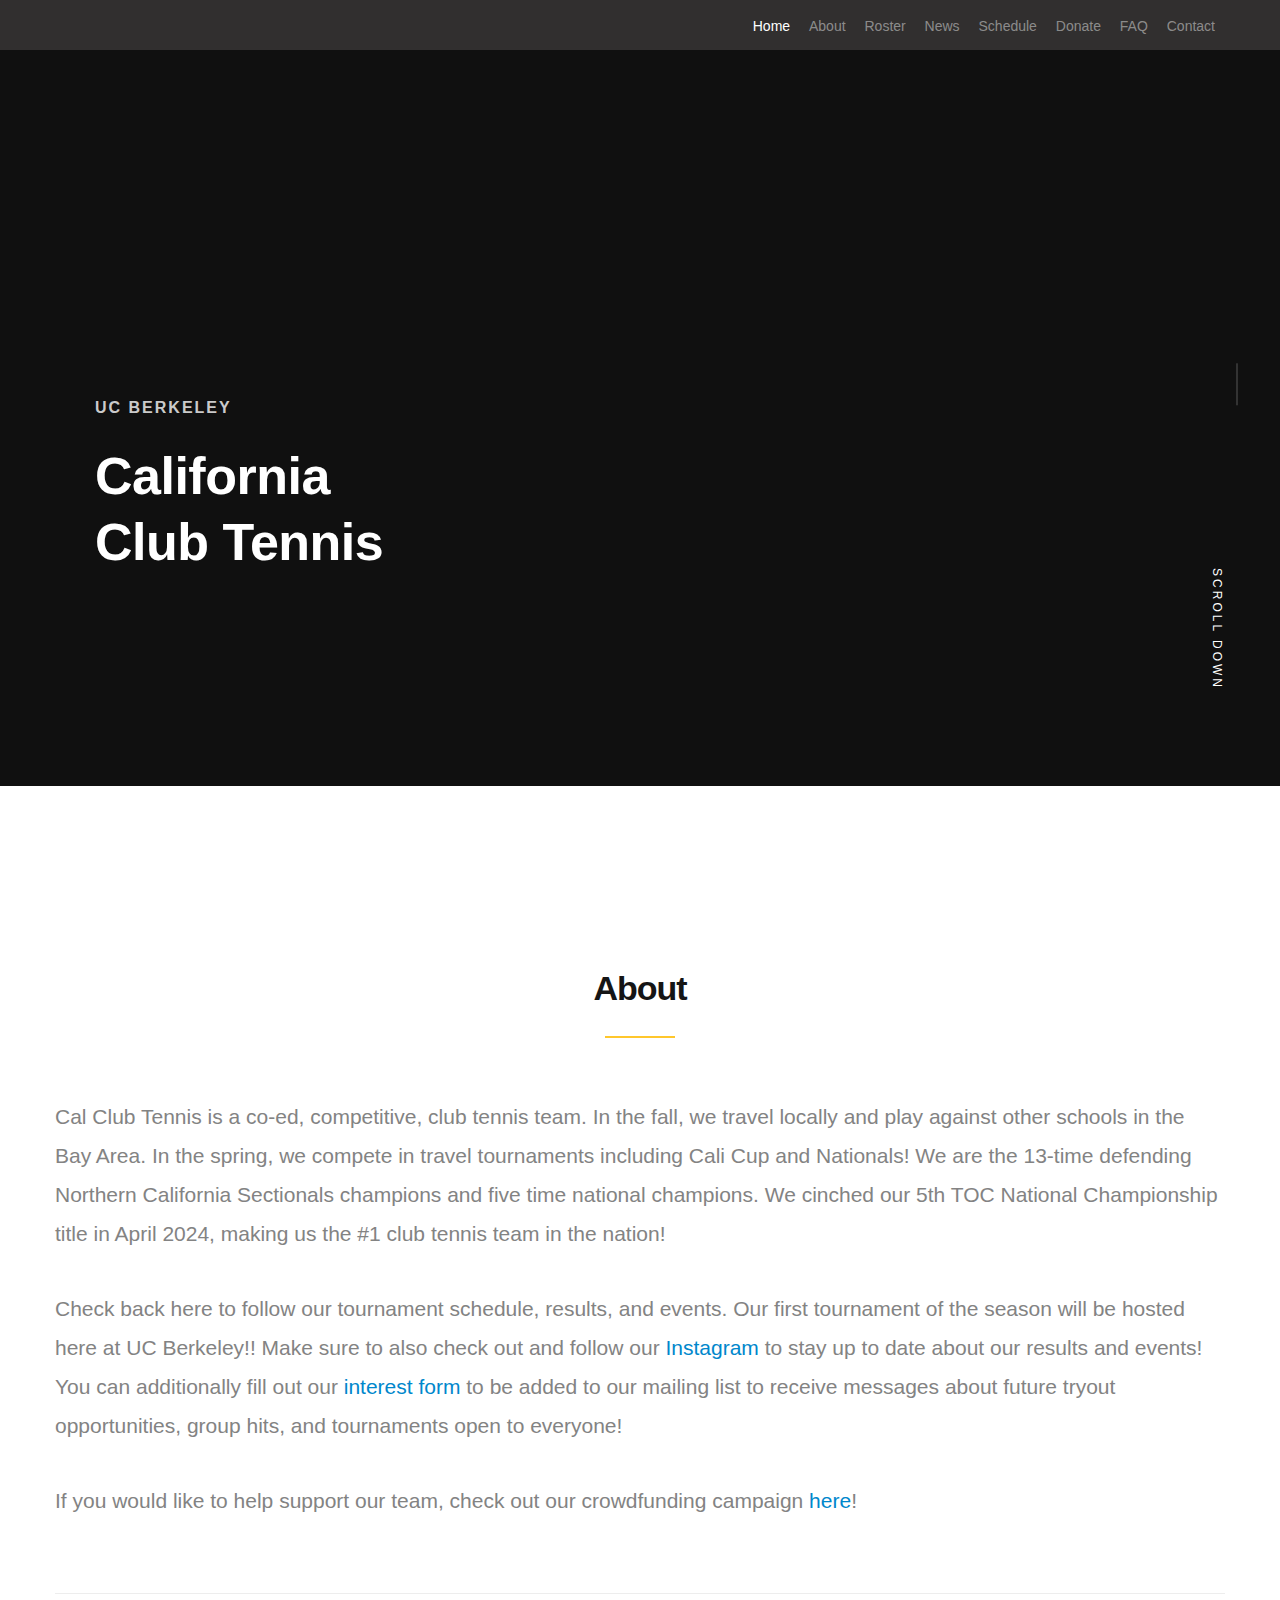
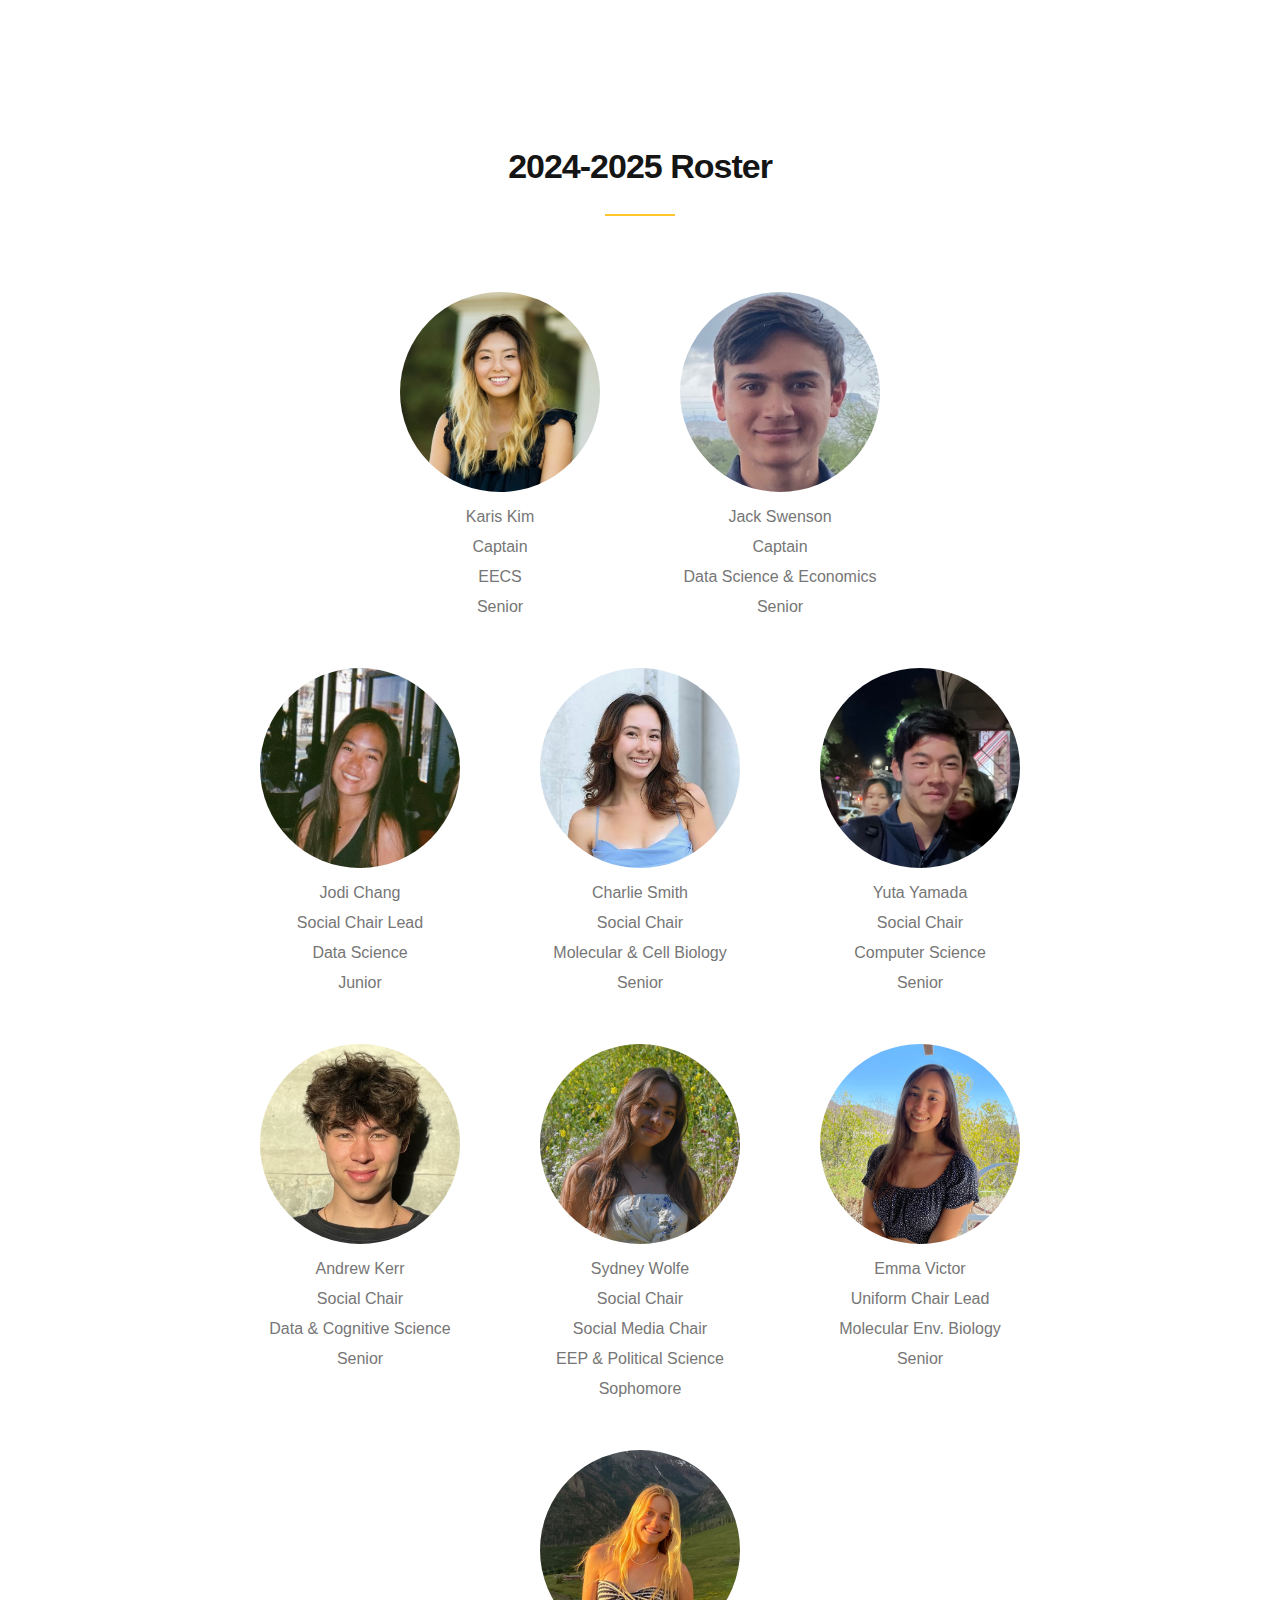
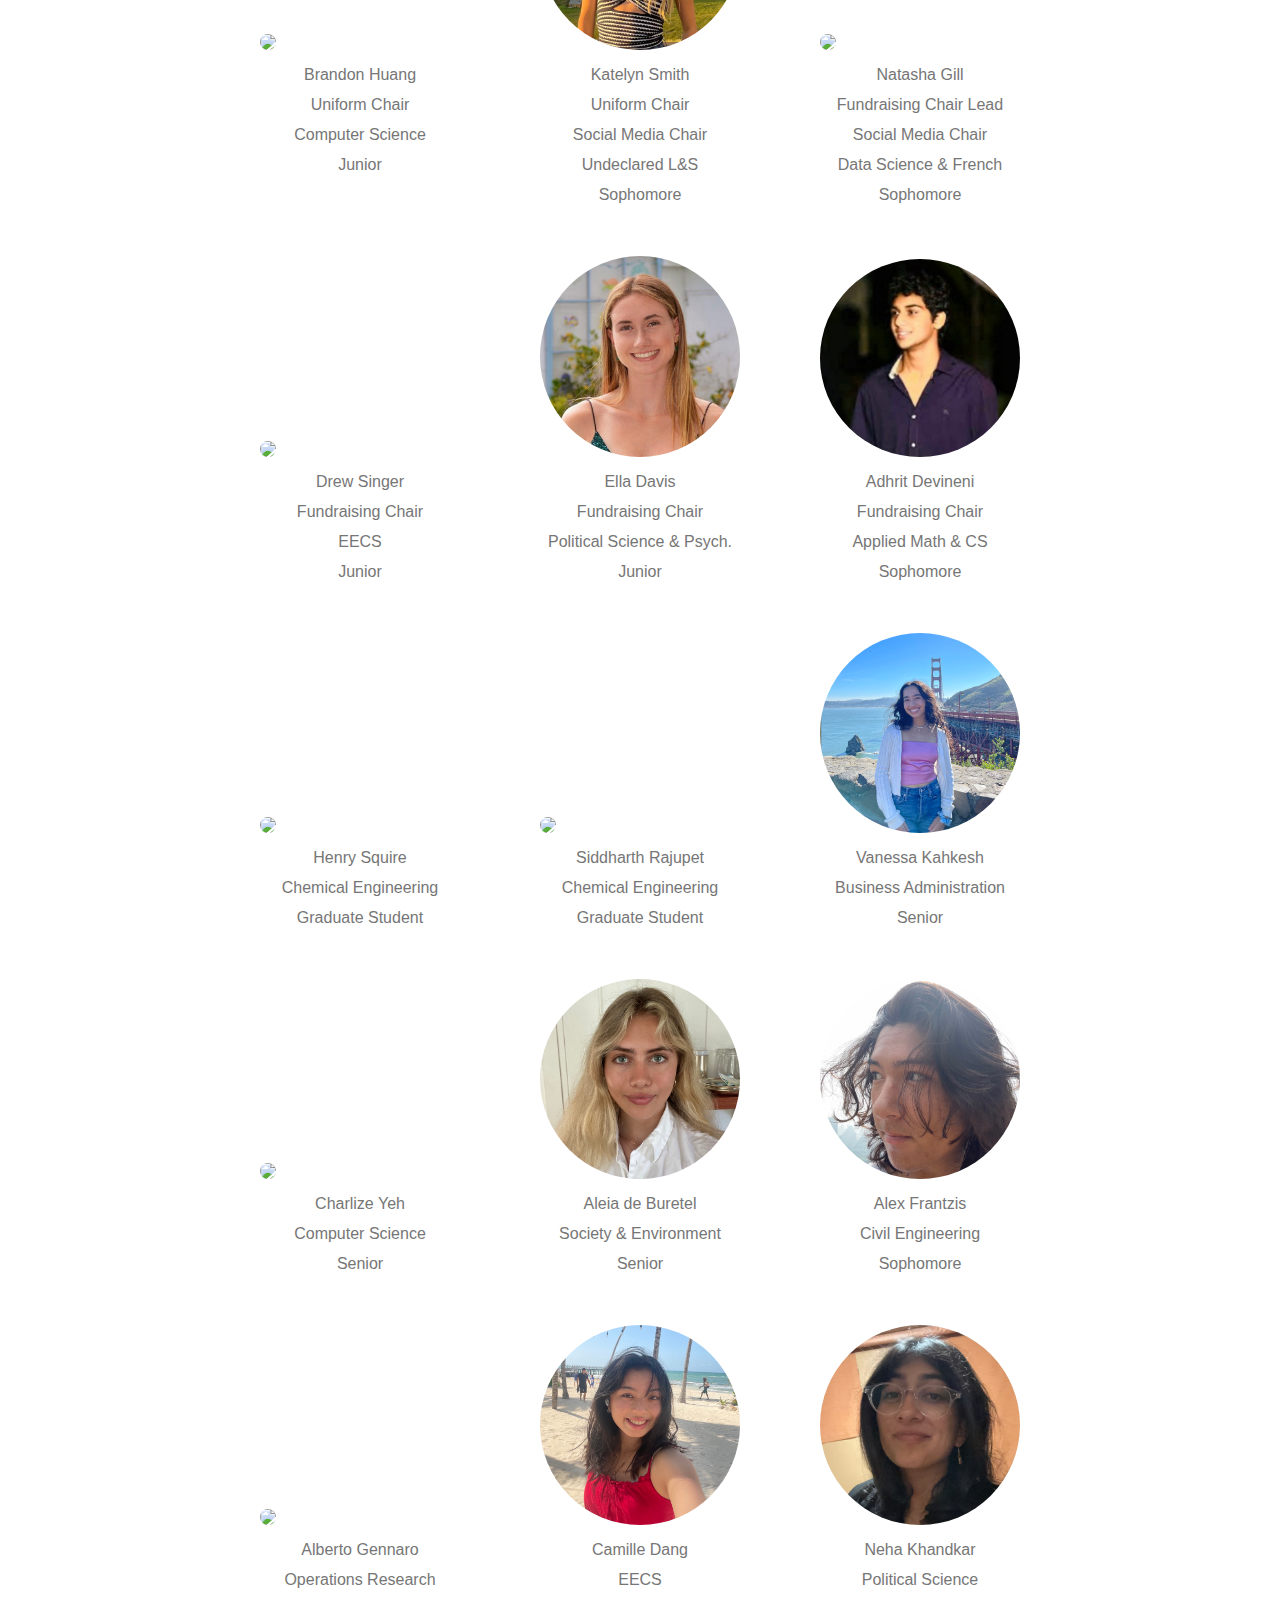
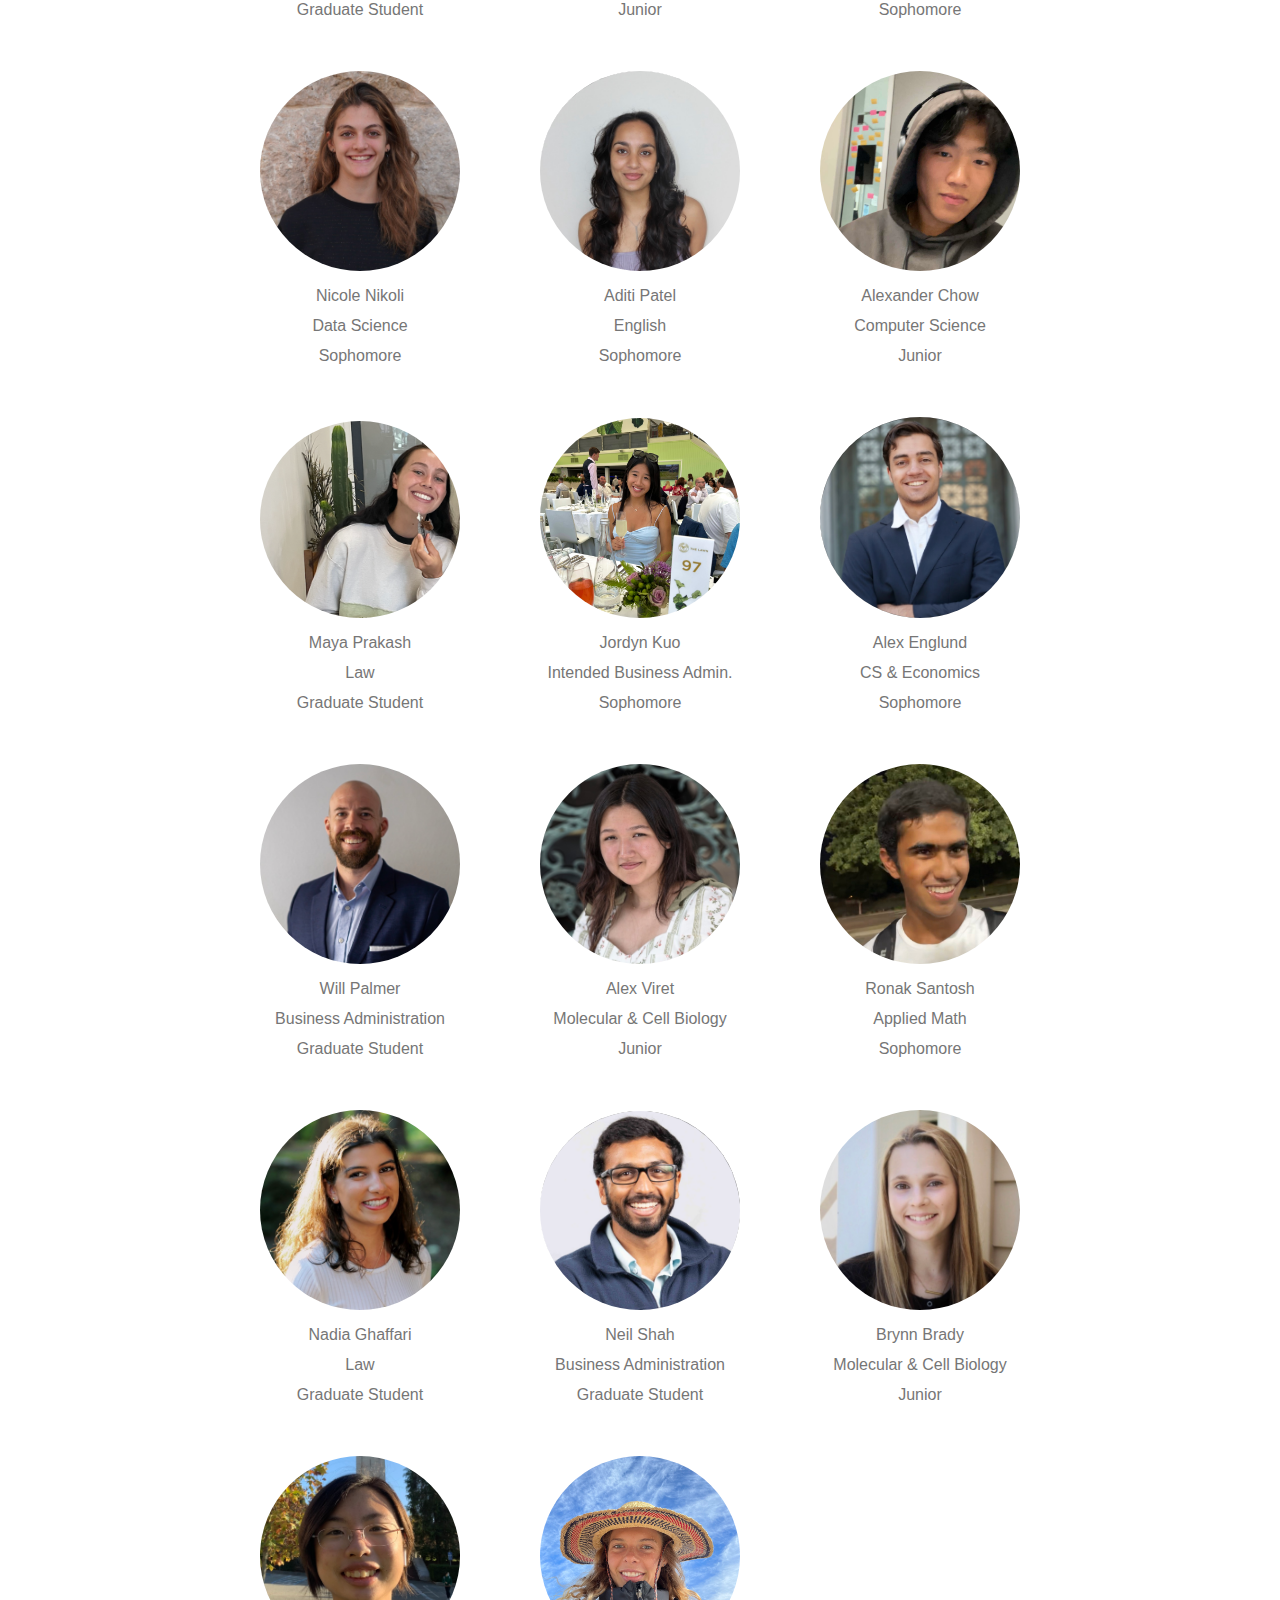
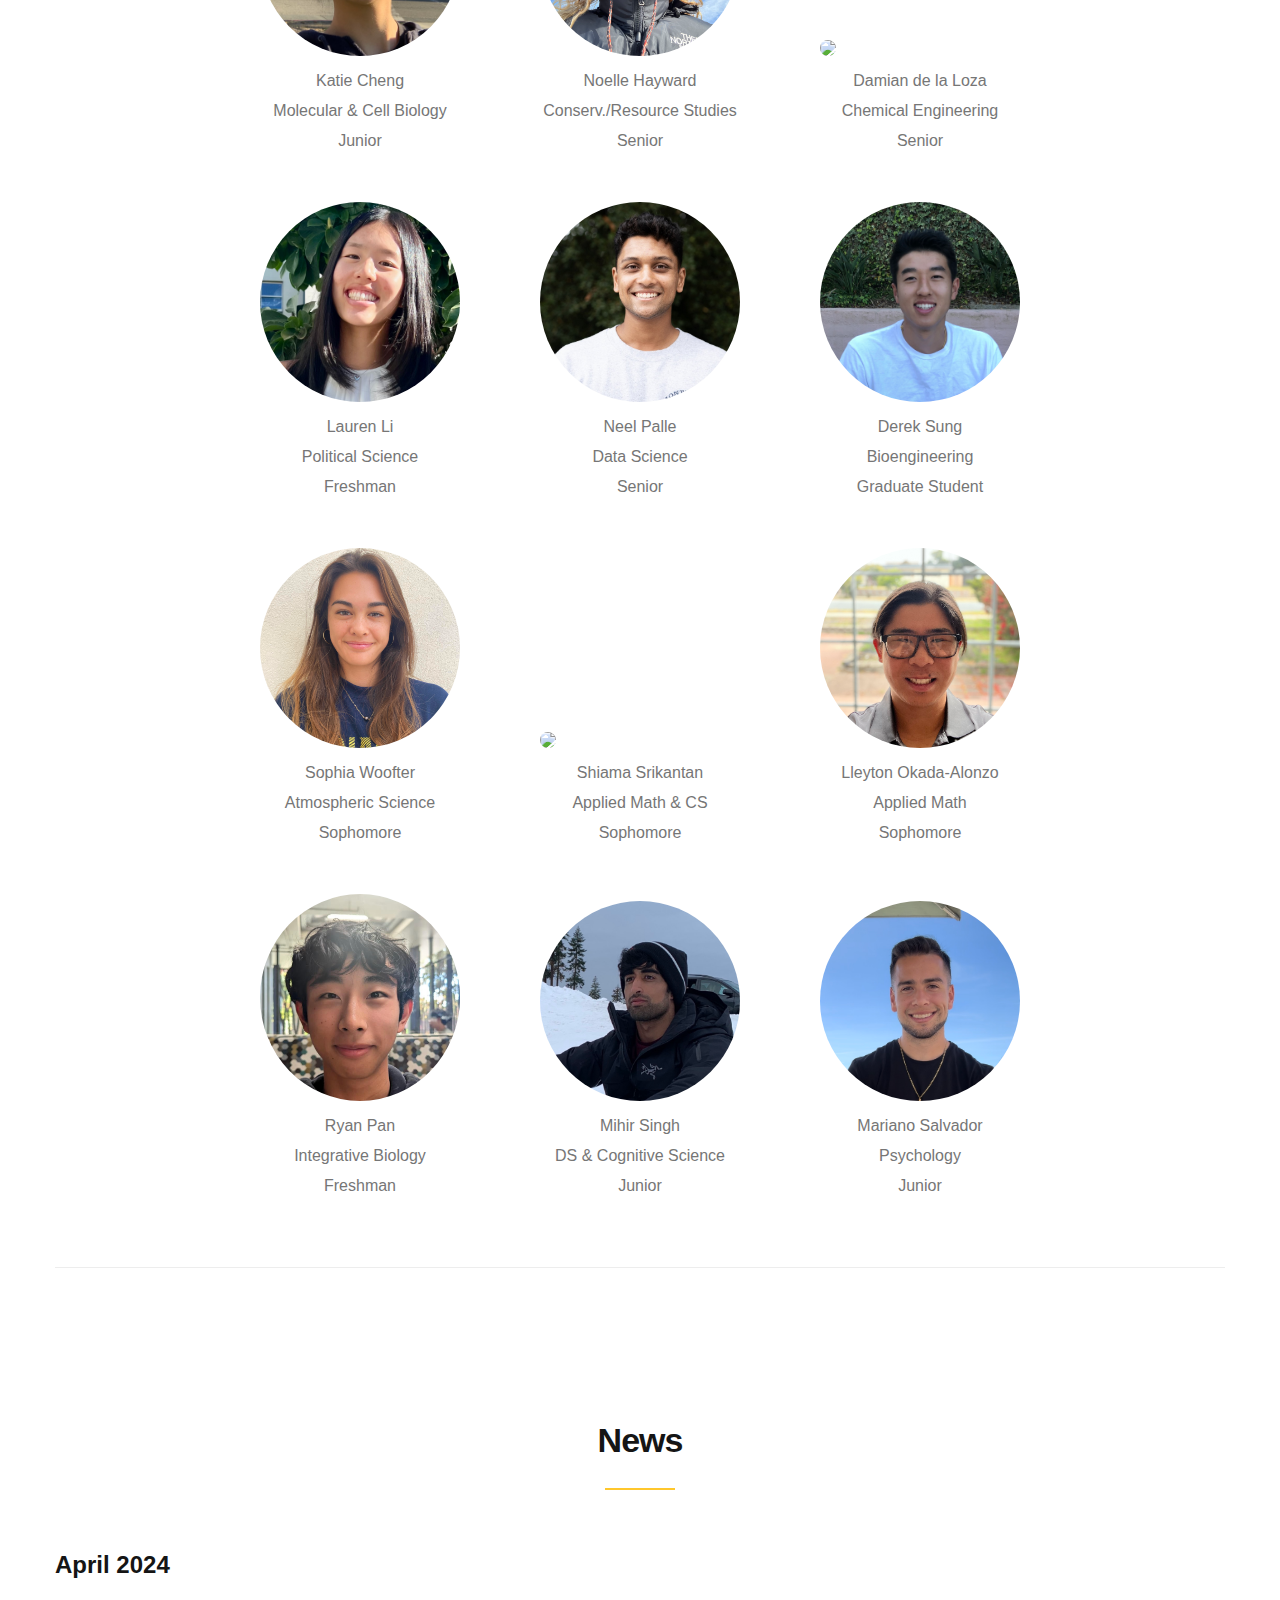
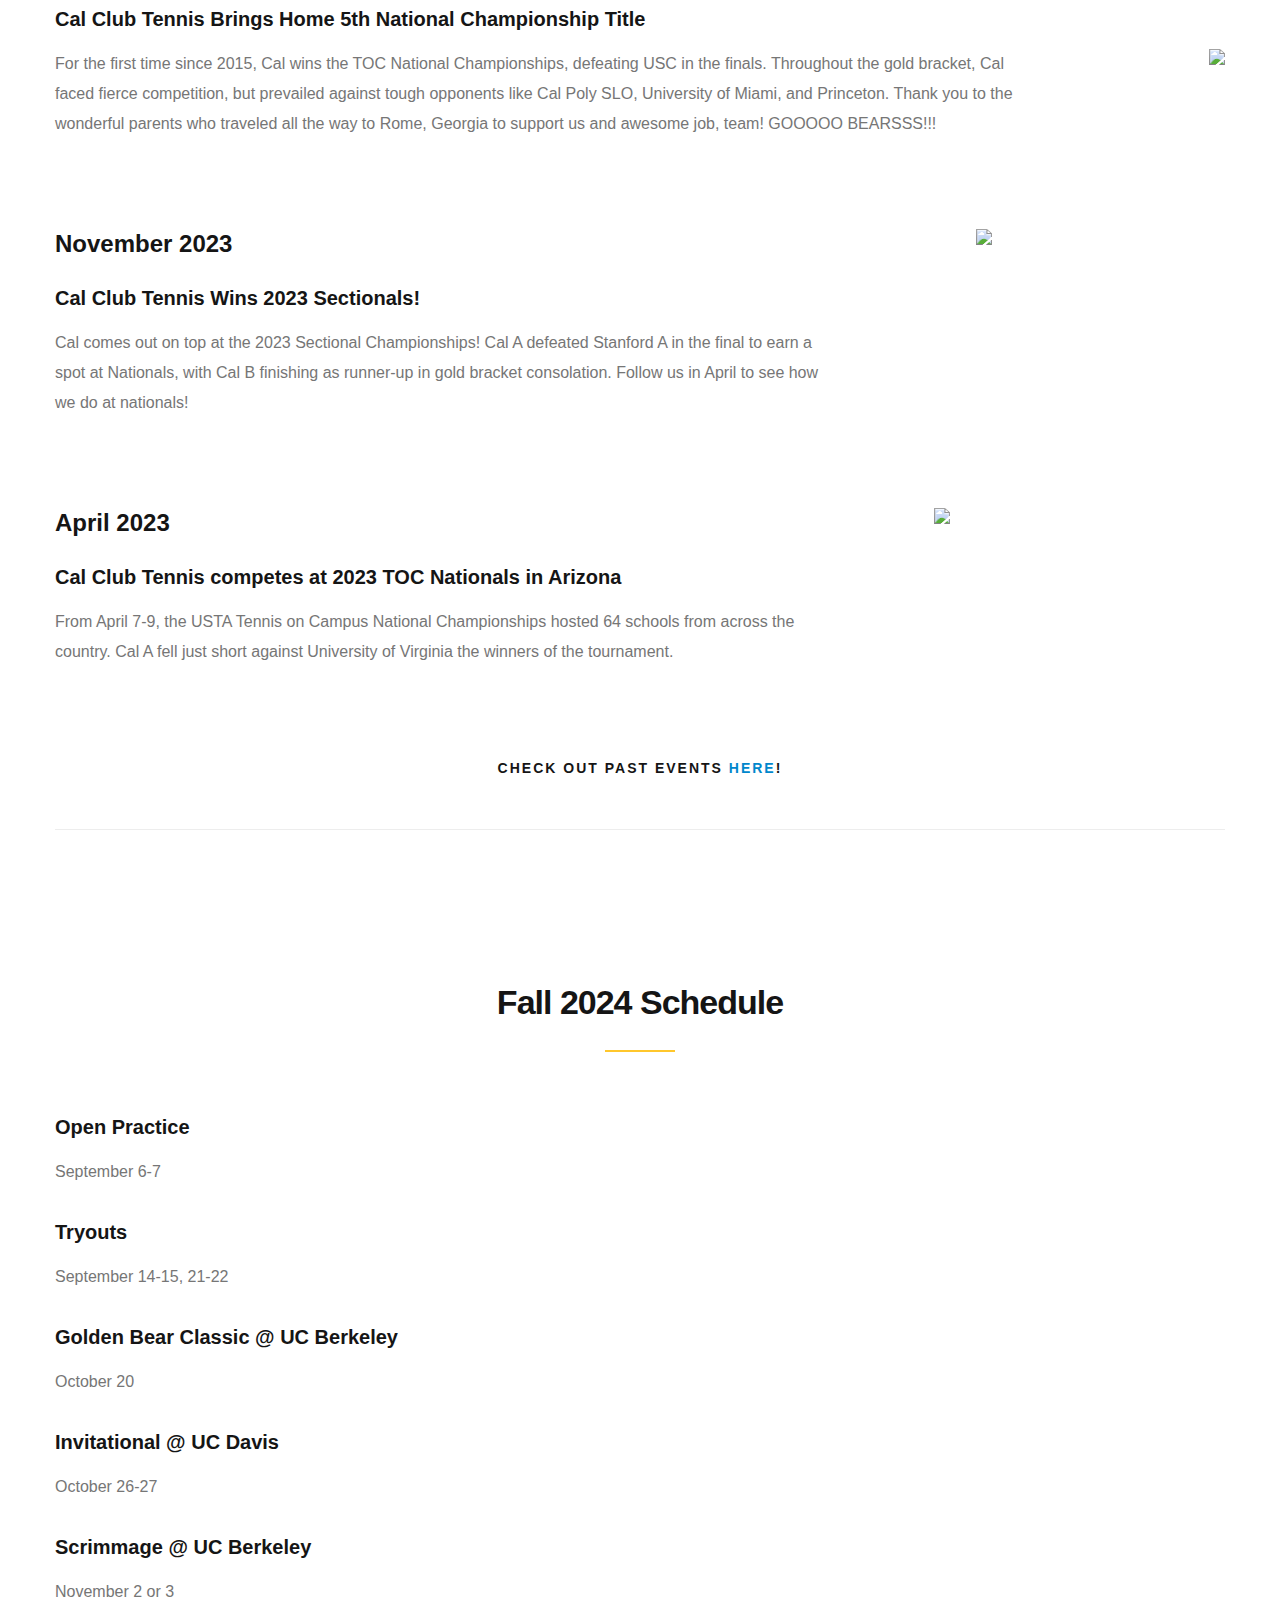
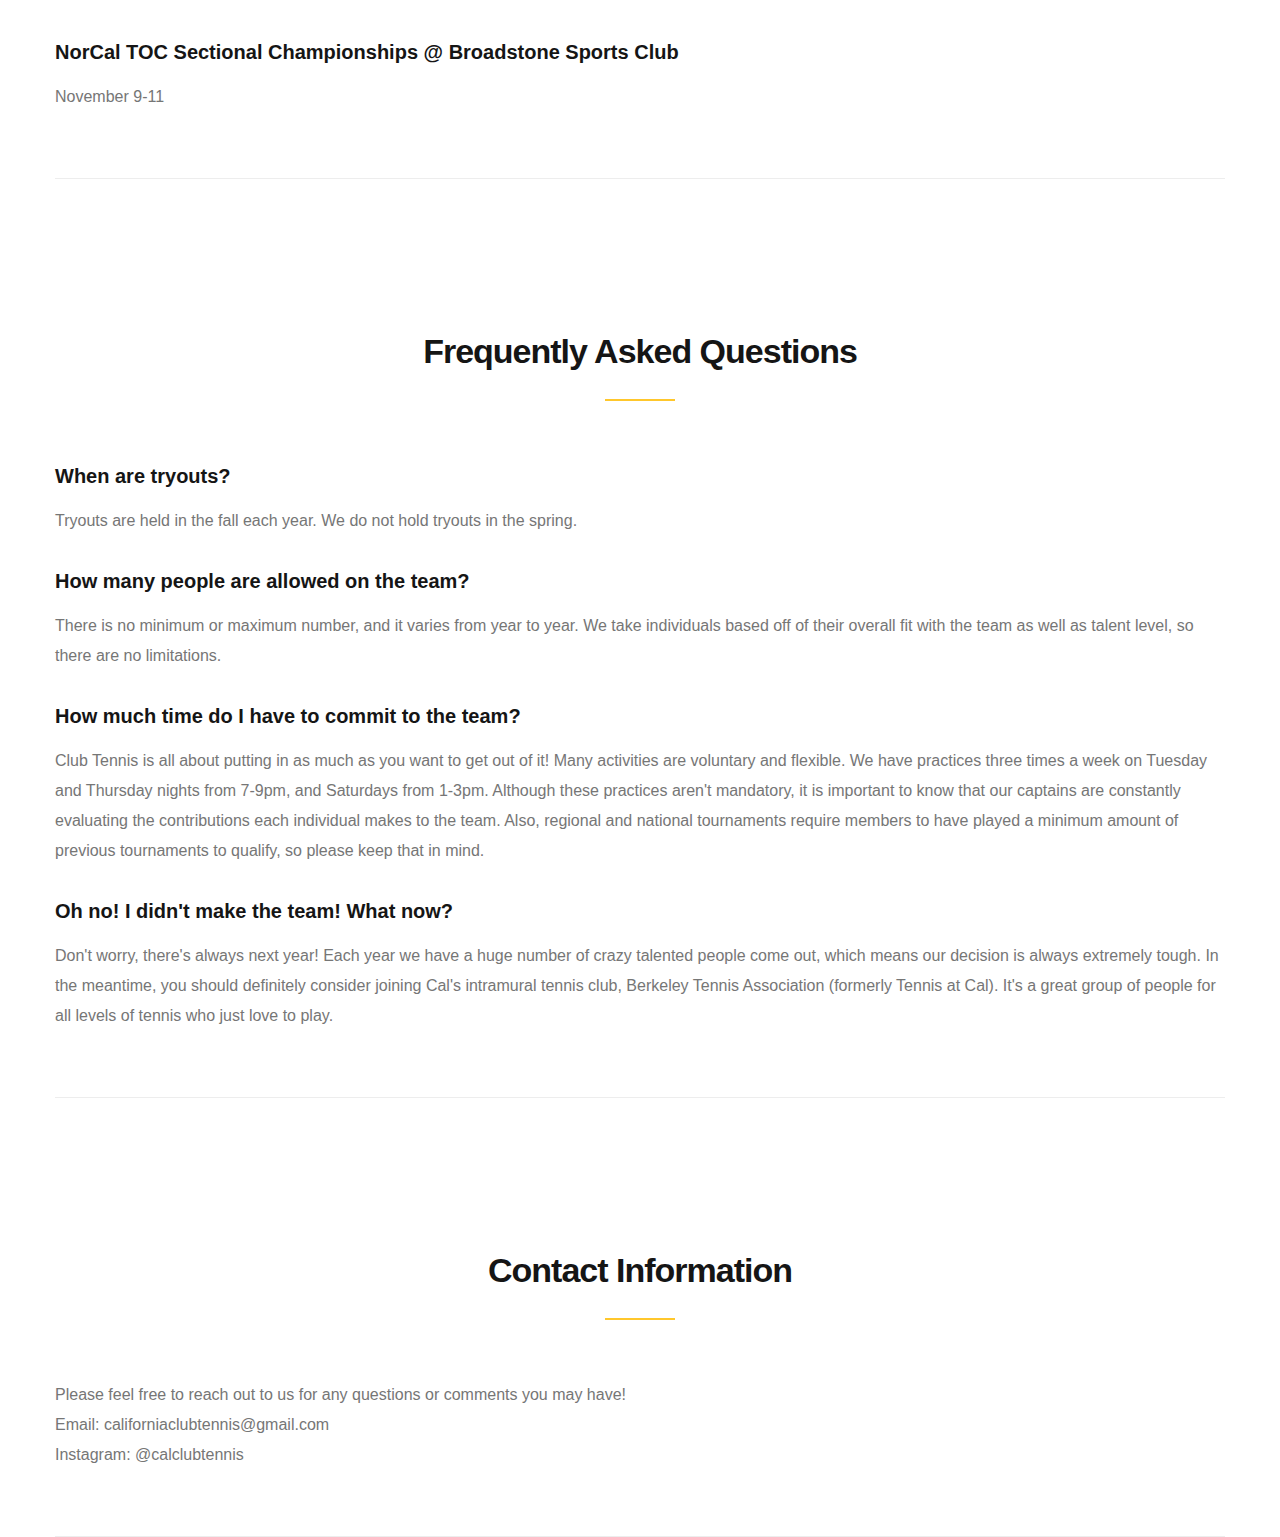
==== index.html @ ef9c6e46 "updated natasha and sydney" ====
<!DOCTYPE html>
<!--[if lt IE 9 ]><html class="no-js oldie" lang="en"> <![endif]-->
<!--[if IE 9 ]><html class="no-js oldie ie9" lang="en"> <![endif]-->
<!--[if (gte IE 9)|!(IE)]><!-->
<html class="no-js" lang="en">
<!--<![endif]-->

<head>

    <!--- basic page needs
    ================================================== -->
    <meta charset="utf-8">
    <title>Cal Club Tennis</title>
    <meta name="description" content="">
    <meta name="author" content="">

    <meta property="og:site_name" content="Cal Club Tennis"/>
    <meta property="og:title" content="California Club Tennis"/>
    <meta property="og:description" content="Cal Club Tennis is a co-ed, competitive, club tennis team. In the fall we travel locally and play against other schools in the Bay Area, and in the spring we participate in Cali Cup and Nationals!"/>
    <meta property="og:image" content="images/sectionals2018.JPG">
    <meta property="og:url" content="http://californiaclubtennis.com/">
    <meta property="og:type" content="blog"/>


    <!-- mobile specific metas
    ================================================== -->
    <meta name="viewport" content="width=device-width, initial-scale=1">

    <!-- CSS
    ================================================== -->
    <link rel="stylesheet" href="css/base.css">
    <link rel="stylesheet" href="css/vendor.css">
    <link rel="stylesheet" href="css/main.css">

    <!-- script
    ================================================== -->
    <script src="js/modernizr.js"></script>
    <script src="js/pace.min.js"></script>

    <!-- favicons
    ================================================== -->
    <link rel="shortcut icon" href="tennis_ball.png" type="image/x-icon">
    <link rel="icon" href="tennis_ball.png" type="image/x-icon">

</head>

<body id="top">

    <!-- header
    ================================================== -->
    <header id="header" class="row">

        <nav id="header-nav-wrap">
            <ul class="header-main-nav">
                <li class="current"><a class="smoothscroll" href="#home" title="home">Home</a></li>
                <li><a class="smoothscroll" href="#about" title="about">About</a></li>
                <li><a class="smoothscroll" href="#roster" title="roster">Roster</a></li>
                <li><a class="smoothscroll" href="#news" title="news">News</a></li>
                <li><a class="smoothscroll" href="#schedule" title="schedule">Schedule</a></li>
		<li><a href="https://www.gofundme.com/f/nationals-for-cal-club-tennis" style="text-decoration:none" target="blank">Donate</a></li>
                <li><a class="smoothscroll" href="#faq" title="faq">FAQ</a></li>
                <li><a class="smoothscroll" href="#contact" title="contact">Contact</a></li>
            </ul>
        </nav>

        <a class="header-menu-toggle" href="#"><span>Menu</span></a>

    </header>
    <!-- /header -->

    <!-- home
   ================================================== -->
    <section id="home" data-parallax="scroll" data-image-src="images/frontpage.png" data-natural-width=3000 data-natural-height=2000>

        <div class="overlay"></div>
        <div class="home-content">

            <div class="row contents">
                <div class="home-content-left">

                    <h3 data-aos="fade-up">UC Berkeley</h3>

                    <h1 data-aos="fade-up">
                    California <br>
                    Club
                    Tennis
                </h1>

                </div>

            </div>

        </div>
        <!-- end home-content -->

        <ul class="home-social-list">
            <li>
                <a href="https://www.facebook.com/calclubtennis/" target="_blank"><i class="fa fa-facebook-square"></i></a>
            </li>
            <li>
                <a href="https://twitter.com/calclubtennis?lang=en" target="_blank"><i class="fa fa-twitter"></i></a>
            </li>
            <li>
                <a href="https://www.instagram.com/calclubtennis/" target="_blank"><i class="fa fa-instagram"></i></a>
            </li>
        </ul>
        <!-- end home-social-list -->

        <div class="home-scrolldown">
            <a href="#about" class="scroll-icon smoothscroll">
                <span>Scroll Down</span>
                <i class="icon-arrow-right" aria-hidden="true"></i>
            </a>
        </div>
    </section>
    <!-- end home -->

    <!-- about
    ================================================== -->
    <section id="about">

        <div class="row about-intro">

            <div class="">
                <h1 class="intro-header" align="center" data-aos="fade-up">About</h1>
            </div>
            <div class="">
                <p class="lead" data-aos="fade-up">
                    Cal Club Tennis is a co-ed, competitive, club tennis team. In the fall, we travel locally and play against other schools in the Bay Area. In the spring, we compete in travel tournaments including Cali Cup and Nationals! We are the 13-time defending Northern California Sectionals champions and five time national champions. We cinched our 5th TOC National Championship title in April 2024, making us the #1 club tennis team in the nation!
                </p>
                <p class="lead" data-aos="fade-up">
                    Check back here to follow our tournament schedule, results, and events. Our first tournament of the season will be hosted here at UC Berkeley!! Make sure to also check out and follow our <a href="https://www.instagram.com/calclubtennis/">Instagram</a> to stay up to date about our results and events! You can additionally fill out our <a href="https://forms.gle/V7wuyDzd5sjMBeMe8">interest form</a> to be added to our mailing list to receive messages about future tryout opportunities, group hits, and tournaments open to everyone! 
                </p>
                <p class="lead" data-aos="fade-up">
                    If you would like to help support our team, check out our crowdfunding campaign <a href="https://gofund.me/1af3aaa5" target="blank">here</a>!
                </p>
            </div>
        </div>

    <section id="roster">
        <div id="roster" class="row about-intro" style="padding-top: 150px">
            <div class="">
                <h1 class="intro-header" align="center" data-aos="fade-up">2024-2025 Roster</h1>
            </div>

            <div class="">
                <div class="container">
                    <div class="row">
                        <div class="col" style="display: table; margin:auto;">
                            <figure style="display: inline-block;">
                                <img src="images/profiles/karis.jpg" style="width:200px; border-radius: 50%" />
                                <figcaption style="width:200px;text-align: center;">Karis Kim
                                    <br><em>Captain</em>
			 	                    <br>EECS
                                    <br>Senior
                                </figcaption>
                            </figure>

                            <figure style="display: inline-block;">
                                <img src="images/profiles/jack.jpeg" style="width:200px; border-radius: 50%" />
                                <figcaption style="width:200px;text-align: center;">Jack Swenson
				                    <br><em>Captain</em>
                                    <br>Data Science & Economics
                                    <br>Senior
                                </figcaption>
                            </figure>
                        </div>
			    
			            <div class="col" style="display: table; margin:auto;">
			                <figure style="display: inline-block;">
                                <img src="images/profiles/jodi.jpeg" style="width:200px; border-radius: 50%" />
                                <figcaption style="width:200px;text-align: center;">Jodi Chang
                                    <br><em>Social Chair Lead</em>
				                    <br>Data Science
                                    <br>Junior
                                </figcaption>
                            </figure>	
			
			                <figure style="display: inline-block;">
                                <img src="images/profiles/charlie_smith.jpg" style="width:200px; border-radius: 50%" />
                                <figcaption style="width:200px;text-align: center;">Charlie Smith
				                    <br><em>Social Chair</em>
                                    <br>Molecular & Cell Biology
                                    <br>Senior
                                </figcaption>
                            </figure>

                            <figure style="display: inline-block;">
                                <img src="images/profiles/yuta.jpg" style="width:200px; border-radius: 50%" />
                                <figcaption style="width:200px;text-align: center;">Yuta Yamada
                                    <br><em>Social Chair</em>
                                    <br>Computer Science
                                    <br>Senior
                                </figcaption>
                            </figure>	
			            </div>
			    
			            <div class="col" style="display: table; margin:auto;">
                            <figure style="display: inline-block;">
					            <img src="images/profiles/Andrew_Kerr.jpg" style="width:200px; border-radius: 50%" />
					            <figcaption style="width:200px;text-align: center;">Andrew Kerr
					                <br><em>Social Chair</em>
					                <br>Data & Cognitive Science
					                <br>Senior 
                                    <br>‎ 
					            </figcaption>
				            </figure>
				
				            <figure style="display: inline-block;">
	                            <img src="images/profiles/sydney_wolfe.jpg" style="width:200px; border-radius: 50%" />
	                            <figcaption style="width:200px;text-align: center;">Sydney Wolfe
					                <br><em>Social Chair</em>
                                    <br><em>Social Media Chair</em>
	                                <br>EEP & Political Science
	                                <br>Sophomore
	                            </figcaption>
	                        </figure>    
                            
                            <figure style="display: inline-block;">
                                <img src="images/profiles/emma.jpeg" style="width:200px; border-radius: 50%" />
                                <figcaption style="width:200px;text-align: center;">Emma Victor
				                    <br><em>Uniform Chair Lead</em>
                                    <br>Molecular Env. Biology
                                    <br>Senior
                                    <br>‎ 
                                </figcaption>
                            </figure>
			            </div>
		
                        <div class="col" style="display: table; margin:auto;">
			                <figure style="display: inline-block;">
                                <img src="images/profiles/brandon.jpeg" style="width:200px; border-radius: 50%" />
                                <figcaption style="width:200px;text-align: center;">Brandon Huang
				                    <br><em>Uniform Chair</em>
                                    <br>Computer Science
                                    <br>Junior
                                    <br>‎ 
                                </figcaption>
                            </figure>
				
				            <figure style="display: inline-block;">
                                <img src="images/profiles/katelyn_smith.jpeg" style="width:200px; border-radius: 50%" />
                                <figcaption style="width:200px;text-align: center;">Katelyn Smith
				                    <br><em>Uniform Chair</em>
                                    <br><em>Social Media Chair</em>
                                    <br>Undeclared L&S
                                    <br>Sophomore
                                </figcaption>
                            </figure>

                            <figure style="display: inline-block;">
                                <img src="images/profiles/natasha_gill.jpeg" style="width:200px; border-radius: 50%" />
                                <figcaption style="width:200px;text-align: center;">Natasha Gill
				                    <br><em>Fundraising Chair Lead</em>
                                    <br><em>Social Media Chair</em>
                                    <br>Data Science & French
                                    <br>Sophomore
                                </figcaption>
                            </figure>
                        </div>

                        <div class="col" style="display: table; margin:auto;">
				            <figure style="display: inline-block;">
                                <img src="images/profiles/drew.jpg" style="width:200px; border-radius: 50%" />
                                <figcaption style="width:200px;text-align: center;">Drew Singer
				                    <br><em>Fundraising Chair</em>
                                    <br>EECS
                                    <br>Junior
                                </figcaption>
                            </figure>

                            <figure style="display: inline-block;">
                                <img src="images/profiles/Ella_Davis.jpeg" style="width:200px; border-radius: 50%" />
                                <figcaption style="width:200px;text-align: center;">Ella Davis
                                    <br><em>Fundraising Chair</em>
                                    <br>Political Science & Psych.
                                    <br>Junior
                                </figcaption>
			                </figure>

                            <figure style="display: inline-block;">
                                <img src="images/profiles/adhrit.png" style="width:200px; border-radius: 50%" />
                                <figcaption style="width:200px;text-align: center;">Adhrit Devineni
                                    <br><em>Fundraising Chair</em>
                                    <br>Applied Math & CS
                                    <br>Sophomore
                                </figcaption>
                            </figure>
                        </div>

		                <div class="col" style="display: table; margin:auto;">
				            <figure style="display: inline-block;">
                                <img src="images/profiles/henry.jpg" style="width:200px; border-radius: 50%" />
                                <figcaption style="width:200px;text-align: center;">Henry Squire
                                    <br>Chemical Engineering
                                    <br>Graduate Student
                                </figcaption>
                            </figure>
				
                            <figure style="display: inline-block;">
                                <img src="images/profiles/sid.jpg" style="width:200px; border-radius: 50%" />
                                <figcaption style="width:200px;text-align: center;">Siddharth Rajupet
                                    <br>Chemical Engineering
                                    <br>Graduate Student
                                </figcaption>
                            </figure>
			    
                            <figure style="display: inline-block;">
                                <img src="images/profiles/vanessa.png" style="width:200px; border-radius: 50%" />
                                <figcaption style="width:200px;text-align: center;">Vanessa Kahkesh
                                    <br>Business Administration
                                    <br>Senior
                                </figcaption>
                            </figure>
                        </div>
			    
		                <div class="col" style="display: table; margin:auto;"> 
                            <figure style="display: inline-block;">
                                <img src="images/profiles/charlize.jpg" style="width:200px; border-radius: 50%" />
                                <figcaption style="width:200px;text-align: center;">Charlize Yeh
                                    <br>Computer Science
                                    <br>Senior
                                </figcaption>
                            </figure>

			                <figure style="display: inline-block;">
                                <img src="images/profiles/aleia.jpeg" style="width:200px; border-radius: 50%" />
                                <figcaption style="width:200px;text-align: center;">Aleia de Buretel
                                    <br>Society & Environment
                                    <br>Senior
                                </figcaption>
                            </figure>

                            <figure style="display: inline-block;">
                                <img src="images/profiles/alex_frantzis.jpg" style="width:200px; border-radius: 50%" />
                                <figcaption style="width:200px;text-align: center;">Alex Frantzis
                                    <br>Civil Engineering
                                    <br>Sophomore
                                </figcaption>
                            </figure>	
			            </div>	

                        <div class="col" style="display: table; margin:auto;"> 
                            <figure style="display: inline-block;"> 
                                <img src="images/profiles/alberto.jpg" style="width:200px; border-radius: 50%" />
                                <figcaption style="width:200px;text-align: center;">Alberto Gennaro
                                    <br>Operations Research
                                    <br>Graduate Student
                                </figcaption>
                            </figure>
			  
                            <figure style="display: inline-block;">
                                <img src="images/profiles/camille_dang.jpg" style="width:200px; border-radius: 50%" />
                                <figcaption style="width:200px;text-align: center;">Camille Dang
                                    <br>EECS
                                    <br>Junior
                                </figcaption>
                            </figure>

                            <figure style="display: inline-block;">
                                <img src="images/profiles/neha_khandkar.jpg" style="width:200px; border-radius: 50%" />
                                <figcaption style="width:200px;text-align: center;">Neha Khandkar
                                    <br>Political Science
                                    <br>Sophomore
                                </figcaption>
                            </figure>
                        </div>
                        
                        <div class="col" style="display: table; margin:auto;">
                            <figure style="display: inline-block;">
                                <img src="images/profiles/nicole_nikoli.jpg" style="width:200px; border-radius: 50%" />
                                <figcaption style="width:200px;text-align: center;">Nicole Nikoli
                                    <br>Data Science
                                    <br>Sophomore
                                </figcaption>
                            </figure>

                            <figure style="display: inline-block;">
                                <img src="images/profiles/aditi_patel.jpg" style="width:200px; border-radius: 50%" />
                                <figcaption style="width:200px;text-align: center;">Aditi Patel
                                    <br>English
                                    <br>Sophomore
                                </figcaption>
                            </figure>

                            <figure style="display: inline-block;">
                                <img src="images/profiles/Alex_B_Chow.jpg" style="width:200px; border-radius: 50%" />
                                <figcaption style="width:200px;text-align: center;">Alexander Chow
                                    <br>Computer Science
                                    <br>Junior
                                </figcaption>
                            </figure>
                        </div>

                        <div class="col" style="display: table; margin:auto;">
                            <figure style="display: inline-block;">
                                <img src="images/profiles/Maya_Prakash.png" style="width:200px; border-radius: 50%" />
                                <figcaption style="width:200px;text-align: center;">Maya Prakash
                                    <br>Law
                                    <br>Graduate Student
                                </figcaption>
			                </figure>

                            <figure style="display: inline-block;">
                                <img src="images/profiles/Jordyn_Kuo.jpg" style="width:200px; border-radius: 50%" />
                                <figcaption style="width:200px;text-align: center;">Jordyn Kuo
                                    <br>Intended Business Admin.
                                    <br>Sophomore
                                </figcaption>
                            </figure>

                            <figure style="display: inline-block;">
                                <img src="images/profiles/alex_englund.png" style="width:200px; border-radius: 50%" />
                                <figcaption style="width:200px;text-align: center;">Alex Englund
                                    <br>CS & Economics
                                    <br>Sophomore
                                </figcaption>
			                </figure>
                        </div>

                        <div class="col" style="display: table; margin:auto;">
                            <figure style="display: inline-block;">
                                <img src="images/profiles/will_palmer.jpg" style="width:200px; border-radius: 50%" />
                                <figcaption style="width:200px;text-align: center;">Will Palmer
                                    <br>Business Administration
                                    <br>Graduate Student
                                </figcaption>
			                </figure>

                            <figure style="display: inline-block;">
                                <img src="images/profiles/alex_viret.jpg" style="width:200px; border-radius: 50%" />
                                <figcaption style="width:200px;text-align: center;">Alex Viret
                                    <br>Molecular & Cell Biology
                                    <br>Junior
                                </figcaption>
			                </figure>

                            <figure style="display: inline-block;">
                                <img src="images/profiles/ronak_santhosh.jpg" style="width:200px; border-radius: 50%" />
                                <figcaption style="width:200px;text-align: center;">Ronak Santosh
                                    <br>Applied Math
                                    <br>Sophomore
                                </figcaption>
			                </figure>   
                        </div>

                        <div class="col" style="display: table; margin:auto;">
                            <figure style="display: inline-block;">
                                <img src="images/profiles/nadia_ghaffari.jpg" style="width:200px; border-radius: 50%" />
                                <figcaption style="width:200px;text-align: center;">Nadia Ghaffari
                                    <br>Law
                                    <br>Graduate Student
                                </figcaption>
			                </figure>

                            <figure style="display: inline-block;">
                                <img src="images/profiles/neil_shah.png" style="width:200px; border-radius: 50%" />
                                <figcaption style="width:200px;text-align: center;">Neil Shah
                                    <br>Business Administration
                                    <br>Graduate Student
                                </figcaption>
			                </figure> 

                            <figure style="display: inline-block;">
                                <img src="images/profiles/brynn_brady.jpg" style="width:200px; border-radius: 50%" />
                                <figcaption style="width:200px;text-align: center;">Brynn Brady
                                    <br>Molecular & Cell Biology
                                    <br>Junior
                                </figcaption>
			                </figure> 
                        </div>

                        <div class="col" style="display: table; margin:auto;">
                            <figure style="display: inline-block;">
                                <img src="images/profiles/katie.jpg" style="width:200px; border-radius: 50%" />
                                <figcaption style="width:200px;text-align: center;">Katie Cheng
                                    <br>Molecular & Cell Biology
                                    <br>Junior
                                </figcaption>
                            </figure>

                            <figure style="display: inline-block;">
                                <img src="images/profiles/noelle.jpg" style="width:200px; border-radius: 50%" />
                                <figcaption style="width:200px;text-align: center;">Noelle Hayward
                                    <br>Conserv./Resource Studies
                                    <br>Senior
                                </figcaption>
                            </figure>

                            <figure style="display: inline-block;">
                                <img src="images/profiles/damian.jpg" style="width:200px; border-radius: 50%" />
                                <figcaption style="width:200px;text-align: center;">Damian de la Loza
                                    <br>Chemical Engineering
                                    <br>Senior
                                </figcaption>
                            </figure>
                        </div>

                        <div class="col" style="display: table; margin:auto;">
                            <figure style="display: inline-block;">
                                <img src="images/profiles/lauren_li.jpg" style="width:200px; border-radius: 50%" />
                                <figcaption style="width:200px;text-align: center;">Lauren Li
                                    <br>Political Science
                                    <br>Freshman
                                </figcaption>
                            </figure>

                            <figure style="display: inline-block;">
                                <img src="images/profiles/neel_palle.jpg" style="width:200px; border-radius: 50%" />
                                <figcaption style="width:200px;text-align: center;">Neel Palle
                                    <br>Data Science
                                    <br>Senior
                                </figcaption>
                            </figure>

                            <figure style="display: inline-block;">
                                <img src="images/profiles/derek_sung.jpg" style="width:200px; border-radius: 50%" />
                                <figcaption style="width:200px;text-align: center;">Derek Sung
                                    <br>Bioengineering
                                    <br>Graduate Student
                                </figcaption>
                            </figure>
                        </div>

                        <div class="col" style="display: table; margin:auto;">
                            <figure style="display: inline-block;">
                                <img src="images/profiles/sophia_woofter.jpg" style="width:200px; border-radius: 50%" />
                                <figcaption style="width:200px;text-align: center;">Sophia Woofter
                                    <br>Atmospheric Science
                                    <br>Sophomore
                                </figcaption>
                            </figure>

                            <figure style="display: inline-block;">
                                <img src="images/profiles/shiama.jpg" style="width:200px; border-radius: 50%" />
                                <figcaption style="width:200px;text-align: center;">Shiama Srikantan
                                    <br>Applied Math & CS
                                    <br>Sophomore
                                </figcaption>
                            </figure>

                            <figure style="display: inline-block;">
                                <img src="images/profiles/lleyton.jpg" style="width:200px; border-radius: 50%" />
                                <figcaption style="width:200px;text-align: center;">Lleyton Okada-Alonzo
                                    <br>Applied Math
                                    <br>Sophomore
                                </figcaption>
                            </figure>
                        </div>

                        <div class="col" style="display: table; margin:auto;">
                            <figure style="display: inline-block;">
                                <img src="images/profiles/ryan_pan.jpg" style="width:200px; border-radius: 50%" />
                                <figcaption style="width:200px;text-align: center;">Ryan Pan
                                    <br>Integrative Biology
                                    <br>Freshman
                                </figcaption>
                            </figure>

                            <figure style="display: inline-block;">
                                <img src="images/profiles/mihir_singh.jpg" style="width:200px; border-radius: 50%" />
                                <figcaption style="width:200px;text-align: center;">Mihir Singh
                                    <br>DS & Cognitive Science
                                    <br>Junior
                                </figcaption>
                            </figure>

                            <figure style="display: inline-block;">
                                <img src="images/profiles/mariano.jpg" style="width:200px; border-radius: 50%" />
                                <figcaption style="width:200px;text-align: center;">Mariano Salvador
                                    <br>Psychology
                                    <br>Junior
                                </figcaption>
                            </figure>
                        </div>
                    </div>
                </div>
            </div>
        </div>
    </section>

    <section id = "news">
        <div id="news" class="row about-intro" style="padding-top: 150px">
            <div class="">
                <h1 class="intro-header" align="center" data-aos="fade-up">News</h1>
            </div>

            <div>
                <div class="flex-left">
                    <div class="flex-text-left">
                        <h2>April 2024</h2>
                        <h3 class="heading">Cal Club Tennis Brings Home 5th National Championship Title</h3>
                        <p class="caption-left">For the first time since 2015, Cal wins the TOC National Championships, defeating USC in the finals. Throughout the gold bracket, Cal faced fierce competition, but prevailed against tough opponents like Cal Poly SLO, University of Miami, and Princeton. Thank you to the wonderful parents who traveled all the way to Rome, Georgia to support us and awesome job, team! GOOOOO BEARSSS!!!</p>
                    </div>
                    <div class="slideshow-container">
                        <div class="mySlides fade">
                            <img src="images/Nationals_2024.jpg" style="width:100%">
                        </div>
                        <div class="mySlides fade">
                            <img src="images/group_huddle.jpg" style="width:100%">
                        </div>
                        <div class="mySlides fade">
                            <img src="images/cmon_henry.jpg" style="width:100%">
                        </div>
                        <div class="mySlides fade">
                            <img src="images/vdawg_forehand.jpg" style="width:100%">
                        </div>
                        <div class="mySlides fade">
                            <img src="images/henry_backhand.jpg" style="width:100%">
                        </div>
                        <div class="mySlides fade">
                            <img src="images/tyler_backhand.jpg" style="width:100%">
                        </div>
                        <div class="mySlides fade">
                            <img src="images/drew_watching.jpg" style="width:100%">
                        </div>
                        <div class="mySlides fade">
                            <img src="images/pavan_forehand.jpg" style="width:100%">
                        </div>
                        <div class="mySlides fade">
                            <img src="images/katelyn_backhand.jpg" style="width:100%">
                        </div>
                        <div class="mySlides fade">
                            <img src="images/henry_pavan.jpg" style="width:100%">
                        </div>
                        <div class="mySlides fade">
                            <img src="images/natasha_net.JPG" style="width:100%">
                        </div>
                        <div class="mySlides fade">
                            <img src="images/karis_katelyn.jpg" style="width:100%">
                        </div>
                        <div class="mySlides fade">
                            <img src="images/mr_chung_celebrate.jpg" style="width:100%">
                        </div>
                        <div class="mySlides fade">
                            <img src="images/henry_katelyn.jpg" style="width:100%">
                        </div>
                        <div class="mySlides fade">
                            <img src="images/good_match.jpg" style="width:100%">
                        </div>
                        <div class="mySlides fade">
                            <img src="images/go_team.jpg" style="width:100%">
                        </div>
                        <div class="mySlides fade">
                            <img src="images/bomboclats.jpg" style="width:100%">
                        </div>
                        <a class="prev" onclick="plusSlides(-1)">&#10094;</a>
                        <a class="next" onclick="plusSlides(1)">&#10095;</a>
                    </div>
                </div>
            </div>

            <div>
                <div class="flex-left">
                    <div class="flex-text-left">
                        <h2>November 2023</h2>
                        <h3 class="heading">Cal Club Tennis Wins 2023 Sectionals!</h3>
                        <p class="caption-left">Cal comes out on top at the 2023 Sectional Championships! Cal A defeated Stanford A in the final to earn a spot at Nationals, with Cal B finishing as runner-up in gold bracket consolation. Follow us in April to see how we do at nationals!</p>
                    </div>
                    <img src="images/sectionals_2023.jpg" style="width:450px"/>
                </div>
            </div>

	        <div>
                <div class="flex-left">
                    <div class="flex-text-left">
                        <h2>April 2023</h2>
                        <h3 class="heading">Cal Club Tennis competes at 2023 TOC Nationals in Arizona</h3>
                        <p class="caption-left">From April 7-9, the USTA Tennis on Campus National Championships hosted 64 schools from across the country. Cal A fell just short against University of Virginia the winners of the tournament. </p>
                    </div>
                    <img src="images/IMG_5389.JPG" style="width:450px"/>
                </div>
            </div>
		
            <h5 style="text-align:center">Check out past events <a href="history.html">here</a>!</h5>
        </div>
    </section>


    <section id="schedule">
        <div id="schedule" class="row about-intro" style="padding-top: 150px">
            <div class="">
                <h1 class="intro-header" align="center" data-aos="fade-up">Fall 2024 Schedule</h1>
            </div>
            <div class="">
                <h3 class="heading">Open Practice</h3>
                <p class="info">September 6-7</p>

                <h3 class="heading">Tryouts</h3>
                <p class="info">September 14-15, 21-22</p>

		        <h3 class="heading">Golden Bear Classic @ UC Berkeley</h3>
                <p class="info">October 20</p>

                <h3 class="heading">Invitational @ UC Davis</h3>
                <p class="info">October 26-27</p>

                <h3 class="heading">Scrimmage @ UC Berkeley</h3>
                <p class="info">November 2 or 3</p>

                <h3 class="heading">NorCal TOC Sectional Championships @ Broadstone Sports Club</h3>
                <p class="info">November 9-11</p>
            </div>
        </div>
    </section>

    <section id="faq">
        <div id="faq" class="row about-intro" style="padding-top: 150px">
            <div class="">
                <h1 class="intro-header" align="center" data-aos="fade-up">Frequently Asked Questions</h1>
            </div>
            <div class="">
                <h3 class="question">When are tryouts?</h3>
                <p class="info">Tryouts are held in the fall each year. We do not hold tryouts in the spring.</p>
                <h3 class="question">How many people are allowed on the team?</h3>
                <p class="info">There is no minimum or maximum number, and it varies from year to year. We take individuals based off of their overall fit with the team as well as talent level, so there are no limitations.</p>
                <h3 class="question">How much time do I have to commit to the team?</h3>
                <p class="info">Club Tennis is all about putting in as much as you want to get out of it! Many activities are voluntary and flexible. We have practices three times a week on Tuesday and Thursday nights from 7-9pm, and Saturdays from 1-3pm. Although these practices aren't mandatory, it is important to know that our captains are constantly evaluating the contributions each individual makes to the team. Also, regional and national tournaments require members to have played a minimum amount of previous tournaments to qualify, so please keep that in mind.</p>
                <h3 class="question">Oh no! I didn't make the team! What now?</h3>
                <p class="info">Don't worry, there's always next year! Each year we have a huge number of crazy talented people come out, which means our decision is always extremely tough. In the meantime, you should definitely consider joining Cal's intramural tennis club, Berkeley Tennis Association (formerly Tennis at Cal). It's a great group of people for all levels of tennis who just love to play.</p>
            </div>
        </div>

        <div id="contact" class="row about-intro" style="padding-top: 150px">
            <div class="">
                <h1 class="intro-header" align="center" data-aos="fade-up">Contact Information</h1>
            </div>
            <div class="">
                <p>
                    Please feel free to reach out to us for any questions or comments you may have!
                    <br>Email: californiaclubtennis@gmail.com
                    <br>Instagram: @calclubtennis
                </p>
            </div>
        </div>
    </section>

    <!-- end about -->

    <!-- Java Script
    ================================================== -->
    <script src="js/jquery-2.1.3.min.js"></script>
    <script src="js/plugins.js"></script>
    <script src="js/main.js"></script>
    <script src="js/slideshow.js"></script>

</body>

</html>
---- css/base.css ----
/* =================================================================== 
 *
 *  Dazzle v1.0 Base Stylesheet
 *  04-27-2017
 *  ------------------------------------------------------------------
 *
 *  TOC:
 *  01. reset 
 *  02. basic/base setup styles
 *  03. grid
 *  04. block grids
 *  05. MISC
 *
 * =================================================================== */


/* ===================================================================
 *  01. reset  
 *  normalize.css v5.0.0 | MIT License | 
 *  github.com/necolas/normalize.css
 *
 * ------------------------------------------------------------------- */

html {
  font-family: sans-serif;
  line-height: 1.15;
  -ms-text-size-adjust: 100%;
  -webkit-text-size-adjust: 100%;
}

body {
  margin: 0;
}

article,
aside,
footer,
header,
nav,
section {
  display: block;
}

h1 {
  font-size: 2em;
  margin: 0.67em 0;
}

figcaption,
figure,
main {
  display: block;
}

figure {
  margin: 1em 40px;
}

hr {
  box-sizing: content-box;
  height: 0;
  overflow: visible;
}

pre {
  font-family: monospace, monospace;
  font-size: 1em;
}

a {
  background-color: transparent;
  -webkit-text-decoration-skip: objects;
}

a:active,
a:hover {
  outline-width: 0;
}

abbr[title] {
  border-bottom: none;
  text-decoration: underline;
  text-decoration: underline dotted;
}

b,
strong {
  font-weight: inherit;
}

b,
strong {
  font-weight: bolder;
}

code,
kbd,
samp {
  font-family: monospace, monospace;
  font-size: 1em;
}

dfn {
  font-style: italic;
}

mark {
  background-color: #ff0;
  color: #000;
}

small {
  font-size: 80%;
}

sub,
sup {
  font-size: 75%;
  line-height: 0;
  position: relative;
  vertical-align: baseline;
}

sub {
  bottom: -0.25em;
}

sup {
  top: -0.5em;
}

audio,
video {
  display: inline-block;
}

audio:not([controls]) {
  display: none;
  height: 0;
}

img {
  border-style: none;
}

svg:not(:root) {
  overflow: hidden;
}

button,
input,
optgroup,
select,
textarea {
  font-family: sans-serif;
  font-size: 100%;
  line-height: 1.15;
  margin: 0;
}

button,
input {
  overflow: visible;
}

button,
select {
  text-transform: none;
}

button,
html [type="button"],
[type="reset"],
[type="submit"] {
  -webkit-appearance: button;
}

button::-moz-focus-inner,
[type="button"]::-moz-focus-inner,
[type="reset"]::-moz-focus-inner,
[type="submit"]::-moz-focus-inner {
  border-style: none;
  padding: 0;
}

button:-moz-focusring,
[type="button"]:-moz-focusring,
[type="reset"]:-moz-focusring,
[type="submit"]:-moz-focusring {
  outline: 1px dotted ButtonText;
}

fieldset {
  border: 1px solid #c0c0c0;
  margin: 0 2px;
  padding: 0.35em 0.625em 0.75em;
}

legend {
  box-sizing: border-box;
  color: inherit;
  display: table;
  max-width: 100%;
  padding: 0;
  white-space: normal;
}

progress {
  display: inline-block;
  vertical-align: baseline;
}

textarea {
  overflow: auto;
}

[type="checkbox"],
[type="radio"] {
  box-sizing: border-box;
  padding: 0;
}

[type="number"]::-webkit-inner-spin-button,
[type="number"]::-webkit-outer-spin-button {
  height: auto;
}

[type="search"] {
  -webkit-appearance: textfield;
  outline-offset: -2px;
}

[type="search"]::-webkit-search-cancel-button,
[type="search"]::-webkit-search-decoration {
  -webkit-appearance: none;
}

::-webkit-file-upload-button {
  -webkit-appearance: button;
  font: inherit;
}

details,
menu {
  display: block;
}

summary {
  display: list-item;
}

canvas {
  display: inline-block;
}

template {
  display: none;
}

[hidden] {
  display: none;
}


/* ===================================================================
 *  02. basic/base setup styles - (_basic.scss)
 *
 * ------------------------------------------------------------------- */

html {
  font-size: 62.5%;
  box-sizing: border-box;
}

*,
*::before,
*::after {
  box-sizing: inherit;
}

body {
  font-weight: normal;
  line-height: 1;
  text-rendering: optimizeLegibility;
  word-wrap: break-word;
  -webkit-overflow-scrolling: touch;
  -webkit-text-size-adjust: none;
}

body,
input,
button {
  -moz-osx-font-smoothing: grayscale;
  -webkit-font-smoothing: antialiased;
}


/* ------------------------------------------------------------------- 
 * Media - (_basic.scss)
 * ------------------------------------------------------------------- */

img,
video {
  max-width: 100%;
  height: auto;
}


/* ------------------------------------------------------------------- 
 * Typography resets - (_basic.scss)
 * ------------------------------------------------------------------- */

div, dl, dt, dd, ul, ol, li, h1, h2, h3, h4, h5, h6, pre, form, p, blockquote, th, td {
  margin: 0;
  padding: 0;
}

h1, h2, h3, h4, h5, h6 {
  -webkit-font-variant-ligatures: common-ligatures;
  -moz-font-variant-ligatures: common-ligatures;
  font-variant-ligatures: common-ligatures;
  text-rendering: optimizeLegibility;
}

em,
i {
  font-style: italic;
  line-height: inherit;
}

strong,
b {
  font-weight: bold;
  line-height: inherit;
}

small {
  font-size: 60%;
  line-height: inherit;
}

ol,
ul {
  list-style: none;
}

li {
  display: block;
}


/* ------------------------------------------------------------------- 
 * links - (_basic.scss)
 * ------------------------------------------------------------------- */

a {
  text-decoration: none;
  line-height: inherit;
}

a img {
  border: none;
}


/* ------------------------------------------------------------------- 
 * inputs - (_basic.scss)
 * ------------------------------------------------------------------- */

fieldset {
  margin: 0;
  padding: 0;
}

input[type="email"],
input[type="number"],
input[type="search"],
input[type="text"],
input[type="tel"],
input[type="url"],
input[type="password"],
textarea {
  -webkit-appearance: none;
  -moz-appearance: none;
  -ms-appearance: none;
  -o-appearance: none;
  appearance: none;
}


/* ===================================================================
 *  03. grid - (_grid.scss)
 *
 * ------------------------------------------------------------------- */

.row {
  width: 94%;
  max-width: 1170px;
  margin: 0 auto;
}

.row:after {
  content: "";
  display: table;
  clear: both;
}

.row .row {
  width: auto;
  max-width: none;
  margin-left: -20px;
  margin-right: -20px;
}

[class*="col-"],
.bgrid {
  float: left;
}

[class*="col-"]+[class*="col-"].end {
  float: right;
}

[class*="col-"] {
  padding: 0 20px;
}

.col-one {
  width: 8.33333%;
}

.col-two,
.col-1-6 {
  width: 16.66667%;
}

.col-three,
.col-1-4 {
  width: 25%;
}

.col-four,
.col-1-3 {
  width: 33.33333%;
}

.col-five {
  width: 41.66667%;
}

.col-six,
.col-1-2 {
  width: 50%;
}

.col-seven {
  width: 58.33333%;
}

.col-eight,
.col-2-3 {
  width: 66.66667%;
}

.col-nine,
.col-3-4 {
  width: 75%;
}

.col-ten,
.col-5-6 {
  width: 83.33333%;
}

.col-eleven {
  width: 91.66667%;
}

.col-twelve,
.col-full {
  width: 100%;
}


/* ------------------------------------------------------------------- 
 * medium size devices - (_grid.scss)
 * ------------------------------------------------------------------- */

@media only screen and (max-width: 1024px) {
  .row .row {
    margin-left: -18px;
    margin-right: -18px;
  }
  [class*="col-"] {
    padding: 0 18px;
  }
  .md-two,
  .md-1-6 {
    width: 16.66667%;
  }
  .md-one {
    width: 8.33333%;
  }
  .md-three,
  .md-1-4 {
    width: 25%;
  }
  .md-four,
  .md-1-3 {
    width: 33.33333%;
  }
  .md-five {
    width: 41.66667%;
  }
  .md-six,
  .md-1-2 {
    width: 50%;
  }
  .md-seven {
    width: 58.33333%;
  }
  .md-eight,
  .md-2-3 {
    width: 66.66667%;
  }
  .md-nine,
  .md-3-4 {
    width: 75%;
  }
  .md-ten,
  .md-5-6 {
    width: 83.33333%;
  }
  .md-eleven {
    width: 91.66667%;
  }
  .md-twelve,
  .md-full {
    width: 100%;
  }
}


/* ------------------------------------------------------------------- 
 * tablets - (_grid.scss)
 * ------------------------------------------------------------------- */

@media only screen and (max-width: 768px) {
  .row {
    width: auto;
    padding-left: 30px;
    padding-right: 30px;
  }
  .row .row {
    padding-left: 0;
    padding-right: 0;
    margin-left: -15px;
    margin-right: -15px;
  }
  [class*="col-"] {
    padding: 0 15px;
  }
  .tab-1-4 {
    width: 25%;
  }
  .tab-1-3 {
    width: 33.33333%;
  }
  .tab-1-2 {
    width: 50%;
  }
  .tab-2-3 {
    width: 66.66667%;
  }
  .tab-3-4 {
    width: 75%;
  }
  .tab-full {
    width: 100%;
  }
}


/* ------------------------------------------------------------------- 
 *  mobile devices - (_grid.scss)
 * ------------------------------------------------------------------- */

@media only screen and (max-width: 600px) {
  .row {
    padding-left: 25px;
    padding-right: 25px;
  }
  .row .row {
    margin-left: -10px;
    margin-right: -10px;
  }
  [class*="col-"] {
    padding: 0 10px;
  }
  .mob-1-4 {
    width: 25%;
  }
  .mob-1-3 {
    width: 33.33333%;
  }
  .mob-1-2 {
    width: 50%;
  }
  .mob-2-3 {
    width: 66.66667%;
  }
  .mob-3-4 {
    width: 75%;
  }
  .mob-full {
    width: 100%;
  }
}


/* ------------------------------------------------------------------- 
 * small mobile devices - (_grid.scss)
 * ------------------------------------------------------------------- */

@media only screen and (max-width: 400px) {
  .row .row {
    padding-left: 0;
    padding-right: 0;
    margin-left: 0;
    margin-right: 0;
  }
  [class*="col-"] {
    width: 100% !important;
    float: none !important;
    clear: both !important;
    margin-left: 0;
    margin-right: 0;
    padding: 0;
  }
  [class*="col-"]+[class*="col-"].end {
    float: none;
  }
}


/* ===================================================================
 *  04. block grids - (_grid.scss)
 *
 * ------------------------------------------------------------------- */

[class*="block-"]:after {
  content: "";
  display: table;
  clear: both;
}

.block-1-6 .bgrid {
  width: 16.66667%;
}

.block-1-5 .bgrid {
  width: 20%;
}

.block-1-4 .bgrid {
  width: 25%;
}

.block-1-3 .bgrid {
  width: 33.33333%;
}

.block-1-2 .bgrid {
  width: 50%;
}


/**
 * Clearing for block grid columns. Allow columns with 
 * different heights to align properly.
 */

.block-1-6 .bgrid:nth-child(6n+1),
.block-1-5 .bgrid:nth-child(5n+1),
.block-1-4 .bgrid:nth-child(4n+1),
.block-1-3 .bgrid:nth-child(3n+1),
.block-1-2 .bgrid:nth-child(2n+1) {
  clear: both;
}


/* ------------------------------------------------------------------- 
 * medium size devices - (_grid.scss)
 * ------------------------------------------------------------------- */

@media only screen and (max-width: 1024px) {
  .block-m-1-6 .bgrid {
    width: 16.66667%;
  }
  .block-m-1-5 .bgrid {
    width: 20%;
  }
  .block-m-1-4 .bgrid {
    width: 25%;
  }
  .block-m-1-3 .bgrid {
    width: 33.33333%;
  }
  .block-m-1-2 .bgrid {
    width: 50%;
  }
  .block-m-full .bgrid {
    width: 100%;
    clear: both;
  }
  [class*="block-m-"] .bgrid:nth-child(n) {
    clear: none;
  }
  .block-m-1-6 .bgrid:nth-child(6n+1),
  .block-m-1-5 .bgrid:nth-child(5n+1),
  .block-m-1-4 .bgrid:nth-child(4n+1),
  .block-m-1-3 .bgrid:nth-child(3n+1),
  .block-m-1-2 .bgrid:nth-child(2n+1) {
    clear: both;
  }
}


/* ------------------------------------------------------------------- 
 * tablets - (_grid.scss)
 * ------------------------------------------------------------------- */

@media only screen and (max-width: 768px) {
  .block-tab-1-6 .bgrid {
    width: 16.66667%;
  }
  .block-tab-1-5 .bgrid {
    width: 20%;
  }
  .block-tab-1-4 .bgrid {
    width: 25%;
  }
  .block-tab-1-3 .bgrid {
    width: 33.33333%;
  }
  .block-tab-1-2 .bgrid {
    width: 50%;
  }
  .block-tab-full .bgrid {
    width: 100%;
    clear: both;
  }
  [class*="block-tab-"] .bgrid:nth-child(n) {
    clear: none;
  }
  .block-tab-1-6 .bgrid:nth-child(6n+1),
  .block-tab-1-6 .bgrid:nth-child(5n+1),
  .block-tab-1-4 .bgrid:nth-child(4n+1),
  .block-tab-1-3 .bgrid:nth-child(3n+1),
  .block-tab-1-2 .bgrid:nth-child(2n+1) {
    clear: both;
  }
}


/* ------------------------------------------------------------------- 
 * mobile devices - (_grid.scss)
 * ------------------------------------------------------------------- */

@media only screen and (max-width: 600px) {
  .block-mob-1-6 .bgrid {
    width: 16.66667%;
  }
  .block-mob-1-5 .bgrid {
    width: 20%;
  }
  .block-mob-1-4 .bgrid {
    width: 25%;
  }
  .block-mob-1-3 .bgrid {
    width: 33.33333%;
  }
  .block-mob-1-2 .bgrid {
    width: 50%;
  }
  .block-mob-full .bgrid {
    width: 100%;
    clear: both;
  }
  [class*="block-mob-"] .bgrid:nth-child(n) {
    clear: none;
  }
  .block-mob-1-6 .bgrid:nth-child(6n+1),
  .block-mob-1-5 .bgrid:nth-child(5n+1),
  .block-mob-1-4 .bgrid:nth-child(4n+1),
  .block-mob-1-3 .bgrid:nth-child(3n+1),
  .block-mob-1-2 .bgrid:nth-child(2n+1) {
    clear: both;
  }
}


/* ------------------------------------------------------------------- 
 * stack on small mobile devices - (_grid.scss)
 * ------------------------------------------------------------------- */

@media only screen and (max-width: 400px) {
  .stack .bgrid {
    width: 100% !important;
    float: none !important;
    clear: both !important;
    margin-left: 0;
    margin-right: 0;
  }
}


/* ===================================================================
 *  05. MISC  - (_grid.scss)
 *
 * ------------------------------------------------------------------- */

.group:after {
  content: "";
  display: table;
  clear: both;
}


/* Misc Helper Styles */

.is-hidden {
  display: none;
}

.is-invisible {
  visibility: hidden;
}

.antialiased {
  -webkit-font-smoothing: antialiased;
  -moz-osx-font-smoothing: grayscale;
}

.overflow-hidden {
  overflow: hidden;
}

.remove-bottom {
  margin-bottom: 0;
}

.half-bottom {
  margin-bottom: 1.5rem !important;
}

.add-bottom {
  margin-bottom: 3rem !important;
}

.no-border {
  border: none;
}

.full-width {
  width: 100%;
}

.text-center {
  text-align: center;
}

.text-left {
  text-align: left;
}

.text-right {
  text-align: right;
}

.pull-left {
  float: left;
}

.pull-right {
  float: right;
}

.align-center {
  margin-left: auto;
  margin-right: auto;
  text-align: center;
}


/* Slideshow container */
.slideshow-container {
  max-width: 450px;
  position: relative;
  margin: auto;
}

/* Hide the images by default */
.mySlides {
  display: none;
}

/* Next & previous buttons */
.prev, .next {
  cursor: pointer;
  position: absolute;
  top: 50%;
  width: auto;
  margin-top: -22px;
  padding: 16px;
  color: white;
  font-weight: bold;
  font-size: 18px;
  transition: 0.6s ease;
  border-radius: 0 3px 3px 0;
  user-select: none;
}

/* Position the "next button" to the right */
.next {
  right: 0;
  border-radius: 3px 0 0 3px;
}

/* On hover, add a black background color with a little bit see-through */
.prev:hover, .next:hover {
  background-color: rgba(0,0,0,0.8);
}

/* Fading animation */
.fade {
  animation-name: fade;
  animation-duration: 1.5s;
}

@keyframes fade {
  from {opacity: .4}
  to {opacity: 1}
}

/*# sourceMappingURL=base.css.map */
---- css/main.css ----
/* =================================================================== 
 *
 *  Dazzle v1.0 Main Stylesheet
 *  04-27-2017
 *  ------------------------------------------------------------------
 *
 *  TOC:
 *  01. webfonts and iconfonts
 *  02. base style overrides
 *  03. typography & general theme styles
 *  04. preloader
 *  05. forms
 *  06. buttons
 *  07. other components
 *  08. common and reusable theme styles
 *  09. header styles
 *  10. home
 *  11. about
 *  12. pricing 
 *  13. testimonials
 *  14. download
 *  15. footer styles
 *
 * =================================================================== */


/* ===================================================================
 *  01. webfonts and iconfonts - (_document-setup)
 *
 * ------------------------------------------------------------------- */

@import url("font-awesome/css/font-awesome.min.css");
@import url("micons/micons.css");
@import url("fonts.css");


/* ===================================================================
 *  02. base style overrides - (_document-setup)
 *
 * ------------------------------------------------------------------- */

html {
  font-size: 10px;
}

@media only screen and (max-width: 1024px) {
  html {
    font-size: 9.375px;
  }
}

@media only screen and (max-width: 768px) {
  html {
    font-size: 10px;
  }
}

@media only screen and (max-width: 400px) {
  html {
    font-size: 9.375px;
  }
}

html,
body {
  height: 100%;
}

body {
  background: #141515;
  font-family: "muli-regular", sans-serif;
  font-size: 1.6rem;
  line-height: 1.875;
  color: #767676;
  margin: 0;
  padding: 0;
}


/* ------------------------------------------------------------------- 
 * links - (_document-setup) 
 * ------------------------------------------------------------------- */

a,
a:visited {
  color: #0087cc;
  -webkit-transition: all 0.3s ease-in-out;
  transition: all 0.3s ease-in-out;
}

a:hover,
a:focus {
  color: #39b54a;
}


/* ===================================================================
 *  03. typography & general theme styles - (_document-setup.scss) 
 *
 * ------------------------------------------------------------------- */

h1, h2, h3, h4, h5, h6, .h01, .h02, .h03, .h04, .h05, .h06 {
  font-family: "montserrat-regular", sans-serif;
  color: #151515;
  font-style: normal;
  text-rendering: optimizeLegibility;
  margin-bottom: 2.4rem;
}

h3, .h03, h4, .h04 {
  margin-bottom: 1.5rem;
}
h5, .h05, h6, .h06 {
  margin-bottom: 1.2rem;
}
h1, .h01 {
  font-size: 3.1rem;
  line-height: 1.35;
  letter-spacing: -.1rem;
}

@media only screen and (max-width: 600px) {
  h1,
  .h01 {
    font-size: 2.6rem;
    letter-spacing: -.07rem;
  }
}

h2, .h02 {
  font-size: 2.4rem;
  line-height: 1.25;
}
h3, .h03 {
  font-size: 2rem;
  line-height: 1.5;
}
h4, .h04 {
  font-size: 1.7rem;
  line-height: 1.76;
}
h5, .h05 {
  font-size: 1.4rem;
  line-height: 1.7;
  text-transform: uppercase;
  letter-spacing: .2rem;
}
h6, .h06 {
  font-size: 1.3rem;
  line-height: 1.85;
  text-transform: uppercase;
  letter-spacing: .2rem;
}

p img {
  margin: 0;
}

p.lead {
  font-family: "muli-light", sans-serif;
  font-size: 2.1rem;
  line-height: 1.857;
  color: #838383;
  margin-bottom: 3.6rem;
}

@media only screen and (max-width: 768px) {
  p.lead {
    font-size: 2rem;
  }
}

em, i, strong, b {
  font-size: 1.6rem;
  line-height: 1.875;
  font-style: normal;
  font-weight: normal;
}
em, i {
  font-family: "muli-italic", sans-serif;
}
strong, b {
  font-family: "muli-bold", sans-serif;
}

small {
  font-size: 1.1rem;
  line-height: inherit;
}

blockquote {
  margin: 3rem 0;
  padding-left: 5rem;
  position: relative;
}

blockquote:before {
  content: "\201C";
  font-size: 10rem;
  line-height: 0px;
  margin: 0;
  color: rgba(0, 0, 0, 0.3);
  font-family: arial, sans-serif;
  position: absolute;
  top: 3.6rem;
  left: 0;
}

blockquote p {
  font-family: "muli-light", sans-serif;
  padding: 0;
  font-size: 1.9rem;
  line-height: 1.895;
}

blockquote cite {
  display: block;
  font-size: 1.3rem;
  font-style: normal;
  line-height: 1.615;
}

blockquote cite:before {
  content: "\2014 \0020";
}

blockquote cite a,
blockquote cite a:visited {
  color: #838383;
  border: none;
}

abbr {
  font-family: "muli-bold", sans-serif;
  font-variant: small-caps;
  text-transform: lowercase;
  letter-spacing: .05rem;
  color: #838383;
}

var, kbd, samp, code, pre {
  font-family: Consolas, "Andale Mono", Courier, "Courier New", monospace;
}

pre {
  padding: 2.4rem 3rem 3rem;
  background: #F1F1F1;
}

code {
  font-size: 1.4rem;
  margin: 0 .2rem;
  padding: .3rem .6rem;
  white-space: nowrap;
  background: #F1F1F1;
  border: 1px solid #E1E1E1;
  border-radius: 3px;
}

pre>code {
  display: block;
  white-space: pre;
  line-height: 2;
  padding: 0;
  margin: 0;
}

pre.prettyprint>code {
  border: none;
}

del {
  text-decoration: line-through;
}

abbr[title],
dfn[title] {
  border-bottom: 1px dotted;
  cursor: help;
  text-decoration: none;
}

mark {
  background: #FFF49B;
  color: #000;
}

hr {
  border: solid rgba(0, 0, 0, 0.1);
  border-width: 1px 0 0;
  clear: both;
  margin: 2.4rem 0 1.5rem;
  height: 0;
}


/* ------------------------------------------------------------------- 
 * Lists - (_document-setup.scss)  
 * ------------------------------------------------------------------- */

ol {
  list-style: decimal;
}

ul {
  list-style: disc;
}

li {
  display: list-item;
}

ol,
ul {
  margin-left: 1.7rem;
}

ul li {
  padding-left: .4rem;
}

ul ul,
ul ol,
ol ol,
ol ul {
  margin: .6rem 0 .6rem 1.7rem;
}

ul.disc li {
  display: list-item;
  list-style: none;
  padding: 0 0 0 .8rem;
  position: relative;
}

ul.disc li::before {
  content: "";
  display: inline-block;
  width: 8px;
  height: 8px;
  border-radius: 50%;
  background: #39b54a;
  position: absolute;
  left: -17px;
  top: 11px;
  vertical-align: middle;
}

dt {
  margin: 0;
  color: #39b54a;
}

dd {
  margin: 0 0 0 2rem;
}


/* ------------------------------------------------------------------- 
 * Spacing - (_document-setup)  
 * ------------------------------------------------------------------- */

button,
.button {
  margin-bottom: 1.2rem;
}

fieldset {
  margin-bottom: 1.5rem;
}

input,
textarea,
select,
pre,
blockquote,
figure,
table,
p,
ul,
ol,
dl,
form,
.fluid-video-wrapper,
.ss-custom-select {
  margin-bottom: 3rem;
}


/* ------------------------------------------------------------------- 
 * floated image - (_document-setup)  
 * ------------------------------------------------------------------- */

img.pull-right {
  margin: 1.5rem 0 0 3rem;
}

img.pull-left {
  margin: 1.5rem 3rem 0 0;
}


/* ------------------------------------------------------------------- 
 * block grids paddings
 * ------------------------------------------------------------------- */

.bgrid {
  padding: 0 20px;
}

@media only screen and (max-width: 1024px) {
  .bgrid {
    padding: 0 18px;
  }
}

@media only screen and (max-width: 768px) {
  .bgrid {
    padding: 0 15px;
  }
}

@media only screen and (max-width: 600px) {
  .bgrid {
    padding: 0 10px;
  }
}

@media only screen and (max-width: 400px) {
  .bgrid {
    padding: 0;
  }
}


/* ------------------------------------------------------------------- 
 * tables - (_document-setup.scss)  
 * ------------------------------------------------------------------- */

table {
  border-width: 0;
  width: 100%;
  max-width: 100%;
  font-family: "muli-regular", sans-serif;
}

th,
td {
  padding: 1.5rem 3rem;
  text-align: left;
  border-bottom: 1px solid #E8E8E8;
}

th {
  color: #151515;
  font-family: "montserrat-bold", sans-serif;
}

td {
  line-height: 1.5;
}

th:first-child,
td:first-child {
  padding-left: 0;
}

th:last-child,
td:last-child {
  padding-right: 0;
}

.table-responsive {
  overflow-x: auto;
  -webkit-overflow-scrolling: touch;
}


/* ------------------------------------------------------------------- 
 * pace.js styles - center simple  - (_document-setup.scss)
 * ------------------------------------------------------------------- */

.pace {
  -webkit-pointer-events: none;
  pointer-events: none;
  -webkit-user-select: none;
  -moz-user-select: none;
  user-select: none;
  z-index: 2000;
  position: fixed;
  margin: auto;
  top: 0;
  left: 0;
  right: 0;
  bottom: 0;
  height: 5px;
  width: 150px;
  background: #dedede;
  overflow: hidden;
}

.pace .pace-progress {
  -webkit-box-sizing: border-box;
  -moz-box-sizing: border-box;
  -ms-box-sizing: border-box;
  -o-box-sizing: border-box;
  box-sizing: border-box;
  -webkit-transform: translate3d(0, 0, 0);
  -moz-transform: translate3d(0, 0, 0);
  -ms-transform: translate3d(0, 0, 0);
  -o-transform: translate3d(0, 0, 0);
  transform: translate3d(0, 0, 0);
  max-width: 150px;
  position: fixed;
  z-index: 2000;
  display: block;
  position: absolute;
  top: 0;
  right: 100%;
  height: 100%;
  width: 100%;
  background: #39b54a;
}

.pace.pace-inactive {
  display: none;
}

.oldie .pace {
  display: none;
}


/* ===================================================================
 *  04. preloader - (_preloader-blank.scss)
 *
 * ------------------------------------------------------------------- */

#preloader {
  position: fixed;
  top: 0;
  left: 0;
  right: 0;
  bottom: 0;
  background: #ffffff;
  z-index: 800;
  height: 100%;
  width: 100%;
}

.no-js #preloader,
.oldie #preloader {
  display: none;
}


/* ===================================================================
 *  05. forms - (_forms.scss)
 *
 * ------------------------------------------------------------------- */

fieldset {
  border: none;
}

input[type="email"],
input[type="number"],
input[type="search"],
input[type="text"],
input[type="tel"],
input[type="url"],
input[type="password"],
textarea,
select {
  display: block;
  height: 6rem;
  padding: 1.5rem 2rem;
  border: 0;
  outline: none;
  color: #333333;
  font-family: "muli-regular", sans-serif;
  font-size: 1.5rem;
  line-height: 3rem;
  max-width: 100%;
  background: rgba(0, 0, 0, 0.1);
  -webkit-transition: all 0.3s ease-in-out;
  transition: all 0.3s ease-in-out;
  border-radius: 5px;
}

.ss-custom-select {
  position: relative;
  padding: 0;
}

.ss-custom-select select {
  -webkit-appearance: none;
  -moz-appearance: none;
  -ms-appearance: none;
  -o-appearance: none;
  appearance: none;
  text-indent: 0.01px;
  text-overflow: '';
  margin: 0;
  line-height: 3rem;
  vertical-align: middle;
}

.ss-custom-select select option {
  padding-left: 2rem;
  padding-right: 2rem;
}

.ss-custom-select select::-ms-expand {
  display: none;
}

.ss-custom-select::after {
  content: '\f0d7';
  font-family: 'FontAwesome';
  position: absolute;
  top: 50%;
  right: 1.5rem;
  margin-top: -10px;
  bottom: auto;
  width: 20px;
  height: 20px;
  line-height: 20px;
  font-size: 18px;
  text-align: center;
  pointer-events: none;
  color: #252525;
}


/* IE9 and below */

.oldie .ss-custom-select::after {
  display: none;
}

textarea {
  min-height: 25rem;
}

input[type="email"]:focus,
input[type="number"]:focus,
input[type="search"]:focus,
input[type="text"]:focus,
input[type="tel"]:focus,
input[type="url"]:focus,
input[type="password"]:focus,
textarea:focus,
select:focus {
  color: #000000;
}

label,
legend {
  font-family: "montserrat-bold", sans-serif;
  font-size: 1.4rem;
  margin-bottom: .6rem;
  color: #151515;
  display: block;
}

input[type="checkbox"],
input[type="radio"] {
  display: inline;
}

label>.label-text {
  display: inline-block;
  margin-left: 1rem;
  font-family: "montserrat-regular", sans-serif;
  line-height: inherit;
}

label>input[type="checkbox"],
label>input[type="radio"] {
  margin: 0;
  position: relative;
  top: .15rem;
}


/* ------------------------------------------------------------------- 
 * Style Placeholder Text - (_forms.scss)
 * ------------------------------------------------------------------- */

::-webkit-input-placeholder {
  color: #838383;
}

:-moz-placeholder {
  color: #838383;
  /* Firefox 18- */
}

::-moz-placeholder {
  color: #838383;
  /* Firefox 19+ */
}

:-ms-input-placeholder {
  color: #838383;
}

.placeholder {
  color: #838383 !important;
}


/* ------------------------------------------------------------------- 
 * Change Autocomplete styles in Chrome - (_forms.scss)
 * ------------------------------------------------------------------- */

input:-webkit-autofill,
input:-webkit-autofill:hover,
input:-webkit-autofill:focus input:-webkit-autofill,
textarea:-webkit-autofill,
textarea:-webkit-autofill:hover textarea:-webkit-autofill:focus,
select:-webkit-autofill,
select:-webkit-autofill:hover,
select:-webkit-autofill:focus {
  border: none;
  -webkit-text-fill-color: #57ca67;
  transition: background-color 5000s ease-in-out 0s;
}



/* ===================================================================
 *  06. buttons - (_button-essentials.scss)
 *
 * ------------------------------------------------------------------- */

.button,
button,
input[type="submit"],
input[type="reset"],
input[type="button"] {
  display: inline-block;
  font-family: "montserrat-regular", sans-serif;
  font-size: 1.5rem;
  height: 5.4rem;
  line-height: calc(5.4rem - .6rem);
  padding: 0 3rem;
  margin: 0 .3rem 1.2rem 0;
  color: #222222;
  text-decoration: none;
  cursor: pointer;
  text-align: center;
  white-space: nowrap;
  border-radius: .5rem;
  -webkit-transition: all 0.3s ease-in-out;
  transition: all 0.3s ease-in-out;
  background-color: #c5c5c5;
  border: .3rem solid #c5c5c5;
}

.button:hover,
button:hover,
input[type="submit"]:hover,
input[type="reset"]:hover,
input[type="button"]:hover,
.button:focus,
button:focus,
input[type="submit"]:focus,
input[type="reset"]:focus,
input[type="button"]:focus {
  background-color: #b8b8b8;
  border-color: #b8b8b8;
  color: #000000;
  outline: 0;
}

.button.button-primary,
button.button-primary,
input[type="submit"].button-primary,
input[type="reset"].button-primary,
input[type="button"].button-primary {
  background-color: #39b54a;
  border-color: #39b54a;
  color: #FFFFFF;
}

.button.button-primary:hover,
button.button-primary:hover,
input[type="submit"].button-primary:hover,
input[type="reset"].button-primary:hover,
input[type="button"].button-primary:hover,
.button.button-primary:focus,
button.button-primary:focus,
input[type="submit"].button-primary:focus,
input[type="reset"].button-primary:focus,
input[type="button"].button-primary:focus {
  background: #309a3f;
  border-color: #309a3f;
}

button.full-width,
.button.full-width {
  width: 100%;
  margin-right: 0;
}

button.medium,
.button.medium {
  height: 5.7rem !important;
  line-height: calc(5.7rem - .6rem) !important;
}

button.large,
.button.large {
  height: 6rem !important;
  line-height: calc(6rem - .6rem) !important;
}

button.stroke,
.button.stroke {
  background: transparent !important;
  color: #a5a5a5 !important;
}

button.stroke:hover,
.button.stroke:hover {
  border: 0.3rem solid #39b54a;
  color: #39b54a;
}

button.pill,
.button.pill {
  padding-left: 3rem !important;
  padding-right: 3rem !important;
  border-radius: 1000px;
}

button::-moz-focus-inner,
input::-moz-focus-inner {
  border: 0;
  padding: 0;
}



/* ===================================================================
 *  07. other components - (_others.scss)
 *
 * ------------------------------------------------------------------- */


/* ------------------------------------------------------------------- 
 * alert box - (_alert-box.scss)
 * ------------------------------------------------------------------- */

.alert-box {
  padding: 2.1rem 4rem 2.1rem 3rem;
  position: relative;
  margin-bottom: 3rem;
  border-radius: 3px;
  font-family: "montserrat-regular", sans-serif;
  font-size: 1.5rem;
}

.alert-box .close {
  position: absolute;
  right: 1.8rem;
  top: 1.8rem;
  cursor: pointer;
}

.ss-error {
  background-color: #ffd1d2;
  color: #e65153;
}

.ss-success {
  background-color: #c8e675;
  color: #758c36;
}

.ss-info {
  background-color: #d7ecfb;
  color: #4a95cc;
}

.ss-notice {
  background-color: #fff099;
  color: #bba31b;
}


/* ------------------------------------------------------------------- 
 * additional typo styles - (_additional-typo.scss)
 * ------------------------------------------------------------------- */


/* drop cap 
 * ----------------------------------------------- */

.drop-cap:first-letter {
  float: left;
  margin: 0;
  padding: 1.5rem .6rem 0 0;
  font-size: 8.4rem;
  font-family: "montserrat-bold", sans-serif;
  line-height: 6rem;
  text-indent: 0;
  background: transparent;
  color: #151515;
}


/* line definition style 
 * ----------------------------------------------- */

.lining dt,
.lining dd {
  display: inline;
  margin: 0;
}

.lining dt+dt:before,
.lining dd+dt:before {
  content: "\A";
  white-space: pre;
}

.lining dd+dd:before {
  content: ", ";
}

.lining dd+dd:before {
  content: ", ";
}

.lining dd:before {
  content: ": ";
  margin-left: -0.2em;
}


/* dictionary definition style 
 * ----------------------------------------------- */

.dictionary-style dt {
  display: inline;
  counter-reset: definitions;
}

.dictionary-style dt+dt:before {
  content: ", ";
  margin-left: -0.2em;
}

.dictionary-style dd {
  display: block;
  counter-increment: definitions;
}

.dictionary-style dd:before {
  content: counter(definitions, decimal) ". ";
}


/** 
 * Pull Quotes
 * -----------
 * markup:
 *
 * <aside class="pull-quote">
 *		<blockquote>
 *			<p></p>
 *		</blockquote>
 *	</aside>
 *
 * --------------------------------------------------------------------- */

.pull-quote {
  position: relative;
  padding: 2.1rem 3rem 2.1rem 0px;
}

.pull-quote:before,
.pull-quote:after {
  height: 1em;
  position: absolute;
  font-size: 10rem;
  font-family: Arial, Sans-Serif;
  color: rgba(0, 0, 0, 0.3);
}

.pull-quote:before {
  content: "\201C";
  top: -3.6rem;
  left: 0;
}

.pull-quote:after {
  content: '\201D';
  bottom: 3.6rem;
  right: 0;
}

.pull-quote blockquote {
  margin: 0;
}

.pull-quote blockquote:before {
  content: none;
}


/** 
 * Stats Tab
 * ---------
 * markup:
 *
 * <ul class="stats-tabs">
 *		<li><a href="#">[value]<em>[name]</em></a></li>
 *	</ul>
 *
 * Extend this object into your markup.
 *
 * --------------------------------------------------------------------- */

.stats-tabs {
  padding: 0;
  margin: 3rem 0;
}

.stats-tabs li {
  display: inline-block;
  margin: 0 1.5rem 3rem 0;
  padding: 0 1.5rem 0 0;
  border-right: 1px solid #ccc;
}

.stats-tabs li:last-child {
  margin: 0;
  padding: 0;
  border: none;
}

.stats-tabs li a {
  display: inline-block;
  font-size: 2.5rem;
  font-family: "montserrat-semibold", sans-serif;
  border: none;
  color: #151515;
}

.stats-tabs li a:hover {
  color: #39b54a;
}

.stats-tabs li a em {
  display: block;
  margin: .6rem 0 0 0;
  font-size: 1.4rem;
  font-family: "montserrat-regular", sans-serif;
  color: #909090;
}



/* ===================================================================
 *  08. common and reusable theme styles 
 *
 * ------------------------------------------------------------------- */

h1.intro-header {
  font-family: "montserrat-regular", sans-serif;
  font-size: 3.4rem;
  line-height: 1.324;
  color: #151515;
  position: relative;
  padding-bottom: 3.6rem;
}

h1.intro-header::after {
  display: block;
  content: "";
  height: 2px;
  width: 70px;
  left: 50%;
  background-color: #FFC72C;
  margin-top: 25px;
  margin-left: auto;
  margin-right: auto;
 
}

.wide {
  max-width: 1300px;
}

.narrow {
  max-width: 800px;
}


/* ------------------------------------------------------------------- 
 * responsive:
 * common styles
 * ------------------------------------------------------------------- */

@media only screen and (max-width: 768px) {
  h1.intro-header {
    font-size: 3.1rem;
  }
}

@media only screen and (max-width: 600px) {
  h1.intro-header {
    font-size: 2.6rem;
  }
}



/* ===================================================================
 *  09. header styles - (_site-layout.scss)
 *
 * ------------------------------------------------------------------- */

#header {
  max-width: 2000px;
  width: 100%;
  height: 50px;
  background-color: #312f2f;
  position: fixed;
  left: 50%;
  -webkit-transform: translateX(-50%);
  -ms-transform: translateX(-50%);
  transform: translateX(-50%);
  z-index: 501;
  transition: top 0.3s;
}


/* ------------------------------------------------------------------- 
 * header logo - (_site-layout.css) 
 * ------------------------------------------------------------------- */

.header-logo {
  position: absolute;
  left: 40px;
  top: 50%;
  -webkit-transform: translateY(-50%);
  -ms-transform: translateY(-50%);
  transform: translateY(-50%);
  -webkit-transition: all 1s ease-in-out;
  transition: all 1s ease-in-out;
  z-index: 501;
}

.header-logo a {
  display: block;
  margin: 0;
  padding: 0;
  outline: 0;
  border: none;
  width: 97px;
  height: 22px;
  background: url("../images/logo.png") no-repeat center;
  background-size: 97px 22px;
  font: 0/0 a;
  text-shadow: none;
  color: transparent;
  -webkit-transition: all 0.5s ease-in-out;
  transition: all 0.5s ease-in-out;
}


/* ------------------------------------------------------------------- 
 * menu trigger - (_site-layout.css) 
 * ------------------------------------------------------------------- */

.header-menu-toggle {
  display: none;
  position: fixed;
  right: 32px;
  top: 5px;
  height: 42px;
  width: 42px;
  line-height: 42px;
  font-family: "montserrat-regular", sans-serif;
  font-size: 1.4rem;
  text-transform: uppercase;
  letter-spacing: .2rem;
  color: rgba(255, 255, 255, 0.5);
  -webkit-transition: all 0.3s ease-in-out;
  transition: all 0.3s ease-in-out;
}

.header-menu-toggle:hover,
.header-menu-toggle:focus {
  color: #FFFFFF;
}

.header-menu-toggle span {
  display: block;
  width: 24px;
  height: 2px;
  margin-top: -1px;
  position: absolute;
  left: 9px;
  top: 50%;
  right: auto;
  bottom: auto;
  background-color: white;
  -webkit-transition: all 0.5s ease-in-out;
  transition: all 0.5s ease-in-out;
  font: 0/0 a;
  text-shadow: none;
  color: transparent;
}

.header-menu-toggle span::before,
.header-menu-toggle span::after {
  content: '';
  width: 100%;
  height: 100%;
  background-color: inherit;
  position: absolute;
  left: 0;
  -webkit-transition: all 0.5s ease-in-out;
  transition: all 0.5s ease-in-out;
}

.header-menu-toggle span::before {
  top: -9px;
}

.header-menu-toggle span::after {
  bottom: -9px;
}

.header-menu-toggle.is-clicked span {
  background-color: rgba(255, 255, 255, 0);
  -webkit-transition: all 0.1s ease-in-out;
  transition: all 0.1s ease-in-out;
}

.header-menu-toggle.is-clicked span::before,
.header-menu-toggle.is-clicked span::after {
  background-color: white;
}

.header-menu-toggle.is-clicked span::before {
  top: 0;
  -webkit-transform: rotate(135deg);
  -ms-transform: rotate(135deg);
  transform: rotate(135deg);
}

.header-menu-toggle.is-clicked span::after {
  bottom: 0;
  -webkit-transform: rotate(225deg);
  -ms-transform: rotate(225deg);
  transform: rotate(225deg);
}


/* ------------------------------------------------------------------- 
 * navigation - (_layout.scss) 
 * ------------------------------------------------------------------- */

#header-nav-wrap {
  font-family: "montserrat-medium", sans-serif;
  font-size: 14px;
  position: absolute;
  top: 0;
  right: 40px;
  transition: top 0.3s;
}

#header-nav-wrap .header-main-nav {
  display: inline-block;
  list-style: none;
  height: 72px;
  margin: 0 1rem 0 0;
}

#header-nav-wrap .header-main-nav li {
  display: inline-block;
  padding-left: 0;
  margin-right: 1.5rem;
}

#header-nav-wrap .header-main-nav li a {
  display: block;
  line-height: 52px;
}

#header-nav-wrap .header-main-nav li a,
#header-nav-wrap .header-main-nav li a:visited {
  color: rgba(255, 255, 255, 0.45);
}

#header-nav-wrap .header-main-nav li a:hover,
#header-nav-wrap .header-main-nav li a:focus {
  color: #ffffff;
}

#header-nav-wrap .header-main-nav li.current a {
  color: #ffffff;
}

#header-nav-wrap .cta {
  height: 3.6rem;
  line-height: calc(3.6rem - .6rem);
  padding: 0 1.5rem;
  font-family: "montserrat-medium", sans-serif;
  font-size: 14px;
  text-transform: none;
  letter-spacing: normal;
  margin: 0;
}


/* ------------------------------------------------------------------- 
 * responsive:
 * header
 * ------------------------------------------------------------------- */

@media only screen and (max-width: 1230px) {
  #header {
    max-width: none;
  }
}

@media only screen and (max-width: 768px) {
  .header-logo a {
    width: 88px;
    height: 20px;
    background-size: 88px 20px;
  }
  #header-nav-wrap {
    display: none;
    height: auto;
    width: 100%;
    right: auto;
    left: 0;
    background-color: #111111;
    padding: 120px 40px 54px;
  }
  #header-nav-wrap .header-main-nav {
    display: block;
    height: auto;
    margin: 0 0 4.2rem 0;
    border-top: 1px solid rgba(255, 255, 255, 0.03);
  }
  #header-nav-wrap .header-main-nav li {
    display: block;
    margin: 0;
    padding: 0;
    border-bottom: 1px solid rgba(255, 255, 255, 0.03);
  }
  #header-nav-wrap .header-main-nav li a {
    padding: 18px 0;
    line-height: 18px;
  }
  #header-nav-wrap .cta {
    height: 42px;
    line-height: calc(42px - .6rem);
    padding: 0 30px;
  }
  .header-menu-toggle {
    display: block;
  }
}

@media only screen and (max-width: 600px) {
  #header-nav-wrap .cta {
    display: block;
    padding: 0 20px;
  }
}

@media only screen and (max-width: 400px) {
  .header-menu-toggle {
    right: 24px;
  }
}


/* -------------------------------------------------------------------
 * make sure the menu is visible on larger screens
 * ------------------------------------------------------------------- */

@media only screen and (min-width: 769px) {
  #header-nav-wrap {
    display: block !important;
  }
}



/* ===================================================================
 *  10. home - (_site-layout.scss)
 *
 * ------------------------------------------------------------------- */

#home {
  width: 100%;
  height: 786px;
  min-height: 786px;
  background-color: transparent;
  position: relative;
  display: table;
}

#home .shadow-overlay {
  position: absolute;
  top: 0;
  left: 0;
  width: 100%;
  height: 100%;
  opacity: .2;
  background: -moz-linear-gradient(left, black 0%, black 20%, transparent 100%);
  /* FF3.6-15 */
  background: -webkit-linear-gradient(left, black 0%, black 20%, transparent 100%);
  /* Chrome10-25,Safari5.1-6 */
  background: linear-gradient(to right, black 0%, black 20%, transparent 100%);
  /* W3C, IE10+, FF16+, Chrome26+, Opera12+, Safari7+ */
  filter: progid:DXImageTransform.Microsoft.gradient( startColorstr='#000000', endColorstr='#00000000', GradientType=1);
  /* IE6-9 */
}

#home .overlay {
  position: absolute;
  top: 0;
  left: 0;
  width: 100%;
  height: 100%;
  opacity: .2;
  background-color: #000000;
}

.no-js #home {
  background: #151515;
}

.home-content {
  display: table-cell;
  width: 100%;
  height: 100%;
  vertical-align: bottom;
}

.home-content .contents {
  position: relative;
}

.home-content-left {
  padding: 15rem 0 12rem 40px;
  position: relative;
  width: 50%;
}

.home-content-left h3 {
  color: rgba(255, 255, 255, 0.8);
  font-size: 1.6rem;
  line-height: 1.5;
  text-transform: uppercase;
  letter-spacing: .2rem;
  margin-bottom: 2.4rem;
}

.home-content-left h1 {
  font-family: "montserrat-regular", sans-serif;
  font-size: 5.2rem;
  letter-spacing: -.05rem;
  line-height: 1.269;
  color: #ffffff;
  margin-bottom: 9rem;
}

.home-content-left .button.stroke {
  color: #ffffff !important;
  border-color: #ffffff;
  margin: 0 .6rem 1.2rem;
  padding: 0 2.2rem;
  min-width: 188px;
}

.home-content-left .button.stroke span[class*="icon"] {
  margin-right: 5px;
  position: relative;
  top: 2px;
}

.home-content-left .button.stroke:hover,
.home-content-left .button.stroke:focus {
  background-color: white !important;
  color: #000000 !important;
}

.home-image-right {
  display: block;
  position: absolute;
  right: 0;
  top: 50%;
  -webkit-transform: translateY(-50%);
  -ms-transform: translateY(-50%);
  transform: translateY(-50%);
  padding-top: 21rem;
  z-index: 500;
  width: 50%;
  text-align: right;
}

.home-image-right img {
  vertical-align: bottom;
  width: 75%;
}


/* home social-list */

.home-social-list {
  position: absolute;
  right: 42px;
  top: 50%;
  margin: 0;
  padding: 0;
  list-style: none;
  font-size: 2.2rem;
  line-height: 1.75;
  text-align: center;
  -webkit-transform: translateY(-55%);
  -ms-transform: translateY(-55%);
  transform: translateY(-55%);
}

.home-social-list::before {
  display: block;
  content: "";
  width: 2px;
  height: 42px;
  background-color: rgba(255, 255, 255, 0.15);
  margin-left: auto;
  margin-right: auto;
  margin-bottom: 12px;
}

.home-social-list li {
  padding-left: 0;
}

.home-social-list li a,
.home-social-list li a:visited {
  color: #FFFFFF;
}

.home-social-list li a:hover,
.home-social-list li a:focus,
.home-social-list li a:active {
  color: #44c455;
}


/* scroll down */

.home-scrolldown {
  position: absolute;
  bottom: 0;
  right: 0;
  -webkit-transform: rotate(90deg);
  -ms-transform: rotate(90deg);
  transform: rotate(90deg);
  -webkit-transform-origin: right top;
  -ms-transform-origin: right top;
  transform-origin: right top;
  float: right;
}

.home-scrolldown i {
  padding-left: 9px;
}

.home-scrolldown a:hover,
.home-scrolldown a:focus {
  color: #44c455 !important;
}

html[data-useragent*='MSIE 10.0'] .home-scrolldown,
.oldie .home-scrolldown {
  display: none;
}

.scroll-icon {
  display: inline-block;
  font-family: "montserrat-medium", sans-serif;
  font-size: 1.2rem;
  text-transform: uppercase;
  letter-spacing: .3rem;
  color: #FFFFFF !important;
  background: transparent;
  position: relative;
  top: 36px;
  right: 42px;
  -webkit-animation: animate-it 3s ease infinite;
  animation: animate-it 3s ease infinite;
}

.scroll-icon i {
  font-size: 2.4rem;
  position: relative;
  bottom: -6px;
}


/* vertical animation */

@-webkit-keyframes animate-it {
  0%,
  60%,
  80%,
  100% {
    -webkit-transform: translateX(0);
  }
  0%,
  60%,
  80%,
  100% {
    transform: translateX(0);
  }
  20% {
    -webkit-transform: translateX(-5px);
  }
  20% {
    transform: translateX(-5px);
  }
  40% {
    -webkit-transform: translateX(20px);
  }
  40% {
    transform: translateX(20px);
  }
}

@keyframes animate-it {
  0%,
  60%,
  80%,
  100% {
    -webkit-transform: translateX(0);
  }
  0%,
  60%,
  80%,
  100% {
    transform: translateX(0);
  }
  20% {
    -webkit-transform: translateX(-5px);
  }
  20% {
    transform: translateX(-5px);
  }
  40% {
    -webkit-transform: translateX(20px);
  }
  40% {
    transform: translateX(20px);
  }
}


/* ------------------------------------------------------------------- 
 * responsive:
 * home section 
 * ------------------------------------------------------------------- */

@media only screen and (max-width: 1300px) {
  .home-image-right {
    right: 5rem;
  }
}

@media only screen and (max-width: 1200px) {
  #home {
    overflow: hidden;
  }
  .home-content {
    vertical-align: middle;
  }
  .home-content-left {
    padding: 18rem 0 12rem 40px;
  }
  .home-content-left h3 {
    font-size: 1.5rem;
  }
  .home-content-left h1 {
    font-size: 4.8rem;
  }
  .home-image-right {
    padding-top: 18rem;
  }
  .home-image-right img {
    vertical-align: top;
    width: 70%;
  }
}

@media only screen and (max-width: 1100px) {
  .home-content-left h1 {
    font-size: 4.6rem;
  }
  .home-content-left h1 br {
    display: none;
  }
}

@media only screen and (max-width: 1024px) {
  .home-content-left {
    width: 60%;
    padding: 18rem 6rem 12rem 4rem;
  }
  .home-content-left h3 {
    font-size: 1.5rem;
  }
  .home-content-left h1 {
    font-size: 4.2rem;
  }
  .home-image-right {
    width: 40%;
    padding-top: 120px;
  }
  .home-image-right img {
    vertical-align: top;
    width: 100%;
  }
}

@media only screen and (max-width: 900px) {
  #home {
    height: auto;
    min-height: 840px;
  }
  #home,
  .home-content {
    display: block;
    text-align: center;
  }
  .home-content-left {
    width: 94%;
    position: static;
    padding: 15rem 6rem 366px;
    margin: 0 auto;
  }
  .home-content-left h1 {
    margin-bottom: 3.6rem;
  }
  .home-image-right {
    width: 400px;
    right: auto;
    top: auto;
    left: 50%;
    bottom: 0;
    -webkit-transform: translateX(-50%);
    -ms-transform: translateX(-50%);
    transform: translateX(-50%);
    padding: 0;
    margin-bottom: -378px;
  }
}

@media only screen and (max-width: 768px) {
  #home {
    min-height: auto;
  }
  .home-content-left h3 {
    font-size: 1.4rem;
  }
  .home-content-left h1 {
    font-size: 3.6rem;
  }
}

@media only screen and (max-width: 600px) {
  .home-content-left {
    padding: 12rem 6rem 366px;
  }
  .home-content-left h1 {
    font-size: 3.3rem;
  }
  .home-content-left .button.stroke {
    width: 100%;
    min-width: 0;
    max-width: 280px;
  }
  .home-social-list {
    font-size: 2rem;
    right: 30px;
  }
  .scroll-icon {
    top: 21px;
  }
}

@media only screen and (max-width: 500px) {
  .home-social-list,
  .home-scrolldown {
    display: none;
  }
  .home-content-left {
    padding: 12rem 2.5rem 366px;
    width: 100%;
  }
  .home-content-left h1 {
    font-size: 3rem;
  }
}

@media only screen and (max-width: 400px) {
  .home-content-left {
    padding: 12rem 0 300px;
  }
  .home-content-left .button.stroke {
    margin: 0 0 1.2rem 0;
  }
  .home-image-right {
    width: 320px;
    margin-bottom: -298px;
  }
}



/* ===================================================================
 *  11. about - (_layout.scss)
 *
 * ------------------------------------------------------------------- */

#about {
  min-height: 786px;
  background: #ffffff;
  padding-top: 18rem;
  overflow: hidden;
}

.about-intro {
  padding-bottom: 3.6rem;
  border-bottom: 1px solid rgba(0, 0, 0, 0.07);
}

.about-features .features-list {
  padding-top: 5.4rem;
}

.about-features .feature {
  margin-bottom: 1.8rem;
}

.about-features .feature .icon {
  margin-bottom: 1.5rem;
  display: inline-block;
}

.about-features .feature .icon i {
  color: #39b54a;
  font-size: 4.8rem;
}

.about-features .feature h3 {
  font-family: "montserrat-regular", sans-serif;
  font-size: 1.9rem;
  color: #151515;
  margin-bottom: 3rem;
}

.about-how {
  padding-top: 7.2rem;
  padding-bottom: 6rem;
}

.about-how h1.intro-header {
  text-align: center;
}

#about .about-how h1.intro-header::before {
  left: 50%;
  -webkit-transform: translateX(-50%);
  -ms-transform: translateX(-50%);
  transform: translateX(-50%);
}

.about-how-content {
  position: relative;
  width: 100%;
  max-width: 1000px;
  min-height: 300px;
  margin-top: 7.2rem;
  margin-left: auto;
  margin-right: auto;
  clear: both;
}

.about-how-content::before,
.about-how-content::after {
  content: "";
  display: block;
  width: 1px;
  height: 100%;
  background-color: rgba(0, 0, 0, 0.1);
  position: absolute;
  top: 0;
}

.about-how-content::before {
  left: 0;
}

.about-how-content::after {
  left: 50%;
}

.about-how-content .about-how-steps {
  width: 100%;
}

.about-how-content .step {
  padding: 0 40px 1.5rem 60px;
  position: relative;
  min-height: 240px;
}

.about-how-content .step h3 {
  margin-bottom: 2.4rem;
}

.about-how-content .step::before {
  display: block;
  font-family: "muli-bold";
  font-size: 2rem;
  content: attr(data-item);
  color: #ffffff;
  height: 54px;
  width: 54px;
  line-height: 54px;
  text-align: center;
  border-radius: 50%;
  background-color: #39b54a;
  box-shadow: 0 0 0 15px #ffffff;
  z-index: 500;
  position: absolute;
  top: -12px;
  left: -27px;
}

.about-bottom-image img {
  vertical-align: bottom;
}


/* ------------------------------------------------------------------- 
 * responsive:
 * about 
 * ------------------------------------------------------------------- */

@media only screen and (max-width: 1200px) {
  .about-how-content {
    max-width: 800px;
  }
}

@media only screen and (max-width: 1024px) {
  .about-intro {
    max-width: 800px;
    text-align: center;
  }
  .about-intro h1::before {
    left: 50%;
    -webkit-transform: translateX(-50%);
    -ms-transform: translateX(-50%);
    transform: translateX(-50%);
  }
  .about-intro [class*="col-"] {
    width: 100% !important;
    float: none !important;
    clear: both !important;
    margin-left: 0;
    margin-right: 0;
  }
  .about-how-content {
    max-width: 700px;
  }
}

@media only screen and (max-width: 850px) {
  .about-how-content {
    max-width: 550px;
  }
  .about-how-content::after {
    display: none;
  }
  .about-how-content .step {
    width: 100% !important;
    float: none !important;
    clear: both !important;
    margin-left: 0;
    margin-right: 0;
    padding-right: 18px;
    min-height: auto;
    padding: 0 40px .9rem 60px;
  }
}

@media only screen and (max-width: 768px) {
  .about-features .feature .icon i {
    font-size: 4.4rem;
  }
  .about-features .feature h3 {
    font-size: 1.8rem;
  }
  .about-how h3 {
    font-size: 1.9rem;
  }
  .about-how-content::before {
    left: 30px;
  }
  .about-how-content .step {
    padding: 0 10px 0 80px;
  }
  .about-how-content .step::before {
    font-size: 1.6rem;
    height: 45px;
    width: 45px;
    line-height: 45px;
    top: -9px;
    left: 7.5px;
  }
}

@media only screen and (max-width: 650px) {
  .about-features {
    max-width: 600px;
    text-align: center;
  }
  .about-features .feature {
    width: 100% !important;
    float: none !important;
    clear: both !important;
    margin-left: 0;
    margin-right: 0;
    margin-bottom: 4.5rem;
  }
  .about-features .feature h3 {
    margin-bottom: 1.5rem;
  }
}

@media only screen and (max-width: 400px) {
  .about-how-content {
    text-align: center;
  }
  .about-how-content::before {
    display: none;
  }
  .about-how-content .step {
    padding: 60px 0 0 0;
  }
  .about-how-content .step::before {
    top: 0;
    left: 50%;
    -webkit-transform: translateX(-50%);
    -ms-transform: translateX(-50%);
    transform: translateX(-50%);
  }
}

/* ===================================================================
 *  history
 *
 * ------------------------------------------------------------------- */

#history {
  background: white;
}

.flex-left {
  display: flex;
  flex-direction: row;
  margin-bottom: 60px;
}

.flex-text-left {
  align-self: center;
}

.caption-left {
  margin-right: 15%;
}

/* ===================================================================
 *  12. pricing - (_layout.scss)
 *
 * ------------------------------------------------------------------- */

#pricing {
  background: #ebebeb;
  padding-top: 15rem;
  padding-bottom: 12rem;
}

#pricing h1 {
  margin-bottom: 3.6rem;
}

.pricing-intro {
  padding-top: .6rem;
}

.pricing-table {
  text-align: center;
}

.pricing-table .plan-block {
  background: #ffffff;
  border-radius: 5px;
  padding: 4.8rem 4rem 5.4rem;
  margin-bottom: 4.8rem;
}

.pricing-table .plan-block:after {
  content: "";
  display: table;
  clear: both;
}

.pricing-table .plan-block .plan-block-title {
  font-family: "montserrat-regular", sans-serif;
  font-size: 2.4rem;
  margin-bottom: 3.6rem;
}

.pricing-table .plan-block .plan-block-price {
  font-family: "montserrat-medium", sans-serif;
  font-size: 7.8rem;
  color: #151515;
  line-height: 1;
  margin-bottom: 0;
}

.pricing-table .plan-block .plan-block-price sup {
  font-family: "montserrat-regular", sans-serif;
  font-size: 3rem;
  top: -3.6rem;
  margin-right: 3px;
}

.pricing-table .plan-block .plan-block-per {
  margin-top: -.6rem;
  margin-bottom: 0;
  font-family: "montserrat-medium", sans-serif;
  font-size: 1.7rem;
}

.pricing-table .plan-block .plan-block-features {
  list-style: none;
  margin: 0 2rem 4.2rem;
  border-top: 1px solid rgba(0, 0, 0, 0.1);
  font-size: 1.6rem;
  line-height: 2.4rem;
}

.pricing-table .plan-block .plan-block-features li {
  padding: 1.2rem 0;
  border-bottom: 1px solid rgba(0, 0, 0, 0.1);
}

.pricing-table .plan-block .plan-block-features li span {
  color: #39b54a;
  font-family: "muli-bold", sans-serif;
}

.pricing-table .plan-block.primary {
  background: #39b54a;
  color: rgba(255, 255, 255, 0.8);
}

.pricing-table .plan-block.primary .plan-block-title,
.pricing-table .plan-block.primary .plan-block-price {
  color: #ffffff;
}

.pricing-table .plan-block.primary .plan-block-features {
  border-top: 1px solid rgba(255, 255, 255, 0.2);
}

.pricing-table .plan-block.primary .plan-block-features li {
  border-bottom: 1px solid rgba(255, 255, 255, 0.2);
}

.pricing-table .plan-block.primary .plan-block-features li span {
  color: #ffffff;
}

.pricing-table .plan-block.primary .button.button-primary {
  background: #ffffff;
  color: #151515;
  border-color: #ffffff;
}

.pricing-table .plan-block.primary .button.button-primary:hover,
.pricing-table .plan-block.primary .button.button-primary:focus {
  color: #39b54a;
}

.pricing-table .plan-bottom-part {
  margin-top: 3rem;
}


/* ------------------------------------------------------------------- 
 * responsive:
 * pricing 
 * ------------------------------------------------------------------- */

@media only screen and (max-width: 1024px) {
  #pricing .pricing-content>[class*="col"] {
    width: 100% !important;
    float: none !important;
    clear: both !important;
    margin-left: 0;
    margin-right: 0;
  }
  #pricing [class*="col"].pricing-intro {
    text-align: center;
    margin-left: auto;
    margin-right: auto;
    max-width: 650px;
  }
  #pricing [class*="col"].pricing-intro h1::before {
    left: 50%;
    -webkit-transform: translateX(-50%);
    -ms-transform: translateX(-50%);
    transform: translateX(-50%);
  }
  #pricing [class*="col"].pricing-table {
    margin-top: 5.4rem;
    max-width: 650px;
    margin-left: auto;
    margin-right: auto;
  }
}

@media only screen and (max-width: 768px) {
  .pricing-table .plan-wrap {
    width: 100% !important;
    float: none !important;
    clear: both !important;
    margin-left: 0;
    margin-right: 0;
  }
  .pricing-table .plan-top-part,
  .pricing-table .plan-bottom-part {
    float: left;
  }
  .pricing-table .plan-top-part {
    width: 41.66667%;
    margin-top: 1.2rem;
  }
  .pricing-table .plan-bottom-part {
    width: 58.33333%;
  }
}

@media only screen and (max-width: 600px) {
  #pricing [class*="col"].pricing-table {
    max-width: 360px;
  }
  #pricing .plan-top-part,
  #pricing .plan-bottom-part {
    width: 100% !important;
    float: none !important;
    clear: both !important;
    margin-left: 0;
    margin-right: 0;
  }
}


/* ===================================================================
 *  13. testimonials - (_layout.scss)
 *
 * ------------------------------------------------------------------- */

#testimonials {
  background: #FFFFFF;
  padding: 15rem 0 9rem;
  text-align: center;
  min-height: 600px;
}

#testimonials h1::before {
  left: 50%;
  -webkit-transform: translateX(-50%);
  -ms-transform: translateX(-50%);
  transform: translateX(-50%);
}

#testimonials .owl-wrap {
  width: 80%;
  max-width: 900px;
  margin: 4.2rem auto 0;
}

#testimonial-slider {
  margin: 0 0 3rem 0;
  position: relative;
}

#testimonial-slider .slides {
  padding-bottom: 3rem;
}

#testimonial-slider p {
  font-family: "muli-regular", sans-serif;
  font-size: 3.2rem;
  line-height: 1.5;
  color: #303030;
}

#testimonial-slider p::before,
#testimonial-slider p::after {
  display: inline-block;
  font-family: "muli-regular", serif;
  font-size: 3.6rem;
  line-height: 1;
  position: relative;
  top: .3rem;
}

#testimonial-slider p::before {
  content: '\201C';
}

#testimonial-slider p::after {
  content: '\201D';
}

#testimonial-slider .testimonial-author {
  margin-top: 4.2rem;
}

#testimonial-slider .testimonial-author img {
  width: 7.4rem;
  height: 7.4rem;
  margin: 0 auto 1.2rem auto;
  display: block;
  border-radius: 50%;
}

#testimonial-slider .testimonial-author .author-info {
  display: inline-block;
  vertical-align: middle;
  text-align: center;
  font-family: "montserrat-semibold", sans-serif;
  font-size: 1.9rem;
  margin-top: .9rem;
  margin-bottom: 3rem;
  color: #151515;
}

#testimonial-slider .testimonial-author .author-info span {
  display: block;
  font-family: "muli-bold", sans-serif;
  font-size: 1.6rem;
  line-height: 1.313;
  letter-spacing: 0;
  text-transform: none;
  color: rgba(0, 0, 0, 0.5);
  margin-top: .3rem;
}


/* owl dots */

#testimonial-slider .owl-nav {
  margin-top: 1.8rem;
  margin-bottom: 1.5rem;
  text-align: center;
  -webkit-tap-highlight-color: transparent;
}

#testimonial-slider .owl-nav [class*='owl-'] {
  color: #FFFFFF;
  font-family: "montserrat-regular", sans-serif;
  font-size: 1.4rem;
  height: 3rem;
  line-height: 3rem;
  margin: .6rem;
  padding: 0 10px;
  background: rgba(0, 0, 0, 0.5);
  display: inline-block;
  cursor: pointer;
  border-radius: 3px;
  -webkit-transition: all 0.3s ease-in-out;
  transition: all 0.3s ease-in-out;
}

#testimonial-slider .owl-nav [class*='owl-']:hover {
  background: rgba(0, 0, 0, 0.7);
  color: #FFFFFF;
  text-decoration: none;
}

#testimonial-slider .owl-nav .disabled {
  background: rgba(0, 0, 0, 0.2);
  cursor: default;
}

#testimonial-slider .owl-nav.disabled+.owl-dots {
  margin-top: 1.8rem;
}

#testimonial-slider .owl-dots {
  text-align: center;
  -webkit-tap-highlight-color: transparent;
}

#testimonial-slider .owl-dots .owl-dot {
  display: inline-block;
  zoom: 1;
  *display: inline;
}

#testimonial-slider .owl-dots .owl-dot span {
  width: 9px;
  height: 9px;
  background-color: #959595;
  margin: 9px 9px;
  display: block;
  -webkit-backface-visibility: visible;
  backface-visibility: visible;
  transition: opacity 200ms ease;
  border-radius: 50%;
  -webkit-transition: all 0.3s ease-in-out;
  transition: all 0.3s ease-in-out;
}

#testimonial-slider .owl-dots .owl-dot.active span,
#testimonial-slider .owl-dots .owl-dot:hover span {
  background-color: #39b54a;
}


/* ------------------------------------------------------------------- 
 * responsive:
 * testimonials
 * ------------------------------------------------------------------- */

@media only screen and (max-width: 1024px) {
  #testimonial-slider p {
    font-size: 3rem;
  }
}

@media only screen and (max-width: 768px) {
  #testimonial-slider p {
    font-size: 2.6rem;
  }
  #testimonial-slider .testimonial-author img {
    width: 6.6rem;
    height: 6.6rem;
  }
  #testimonial-slider .testimonial-author .author-info {
    font-size: 1.8rem;
  }
  #testimonial-slider .testimonial-author .author-info span {
    font-size: 1.5rem;
  }
}

@media only screen and (max-width: 600px) {
  #testimonials .owl-wrap {
    width: 90%;
  }
  #testimonial-slider p {
    font-size: 2.4rem;
  }
}

@media only screen and (max-width: 400px) {
  #testimonials .owl-wrap {
    width: 100%;
  }
  #testimonial-slider p {
    font-size: 2rem;
  }
}


/* ===================================================================
 *  14. download - (_layout.scss)
 *
 * ------------------------------------------------------------------- */

#download {
  background: #39b54a;
  color: #b2fabc;
  padding-top: 12rem;
  padding-bottom: 12rem;
  text-align: center;
}

#download h1 {
  color: #ffffff;
}

#download h1::before {
  background-color: #2a9038;
  left: 50%;
  -webkit-transform: translateX(-50%);
  -ms-transform: translateX(-50%);
  transform: translateX(-50%);
}

#download .lead {
  color: #b2fabc;
  margin-top: 4.8rem;
}

#download .row {
  max-width: 800px;
}

#download .download-badges {
  list-style: none;
  margin: 0;
  text-align: center;
}

#download .download-badges li {
  display: inline-block;
  margin: 0 7.5px;
  padding-left: 0;
}

#download .download-badges li a {
  display: block;
  width: 230px;
  height: 71px;
  font: 0/0 a;
  text-shadow: none;
  color: transparent;
  background-repeat: no-repeat;
  background-position: center;
  background-size: 230px 71px;
}

#download .download-badges li a.badge-appstore {
  background-image: url("../images/appstore.png");
}

#download .download-badges li a.badge-googleplay {
  background-image: url("../images/google-play.png");
}


/* ------------------------------------------------------------------- 
 * responsive:
 * download
 * ------------------------------------------------------------------- */

@media only screen and (max-width: 768px) {
  #download .download-badges li a {
    width: 194px;
    height: 60px;
    background-size: 194px 60px;
  }
}



/* ===================================================================
 *  15. footer styles - (_site-layout.scss)
 *
 * ------------------------------------------------------------------- */

footer {
  padding-top: 9rem;
  padding-bottom: 4.2rem;
  font-size: 1.5rem;
  line-height: 2.7rem;
  color: rgba(255, 255, 255, 0.25);
}

footer a,
footer a:visited {
  color: #39b54a;
}

footer a:hover,
footer a:focus {
  color: white;
}

footer h4 {
  color: white;
  font-size: 1.5rem;
  padding-bottom: 2.4rem;
  margin-bottom: 2.4rem;
  position: relative;
}

footer h4::before {
  content: "";
  display: block;
  width: 120px;
  height: 1px;
  background-color: rgba(255, 255, 255, 0.05);
  position: absolute;
  left: 0;
  bottom: 0;
}

footer ul {
  list-style: none;
  margin: 0;
}

footer ul li {
  padding-left: 0;
}

footer ul a,
footer ul a:visited {
  color: rgba(255, 255, 255, 0.25);
}

.footer-logo {
  display: block;
  margin: 0 0 5.4rem 0;
  padding: 0;
  outline: 0;
  border: none;
  width: 93px;
  height: 21px;
  background: url("../images/logo.png") no-repeat center;
  background-size: 93px 21px;
  font: 0/0 a;
  text-shadow: none;
  color: transparent;
  -webkit-transition: all 0.5s ease-in-out;
  transition: all 0.5s ease-in-out;
}

.footer-social-list {
  font-size: 1.8rem;
  margin-top: -1.5rem;
  margin-bottom: 3rem;
}

.footer-social-list li {
  display: inline-block;
  margin-right: 8px;
}

.footer-social-list li:last-child {
  margin-right: 0;
}

.footer-site-links .list-links {
  margin-bottom: 3rem;
}

.footer-subscribe .subscribe-form {
  margin: 0;
  padding: 0;
  position: relative;
}

.footer-subscribe #mc-form {
  width: 100%;
}

.footer-subscribe #mc-form input[type="email"] {
  width: 100%;
  height: 5.4rem;
  padding: 1.2rem 100px 1.2rem 60px;
  background: url(../images/email-icon.png) 20px center no-repeat, rgba(0, 0, 0, 0.1);
  background-size: 24px 16px, auto;
  margin-bottom: 1.8rem;
  color: rgba(255, 255, 255, 0.5);
}

.footer-subscribe #mc-form input[type="email"]:focus {
  color: #ffffff;
}

.footer-subscribe #mc-form input[type=submit] {
  position: absolute;
  top: 0;
  right: 0;
  color: #ffffff;
  background: #39b54a;
  border-color: #39b54a;
  border-radius: 0 .5rem .5rem 0;
  padding: 0 15px;
}

.footer-subscribe #mc-form label {
  color: #ffffff;
  font-family: "montserrat-regular", sans-serif;
  font-size: 1.3rem;
  padding: 0 2rem;
}

.footer-subscribe #mc-form label i {
  padding-right: 6px;
}

.footer-subscribe #mc-form ::-webkit-input-placeholder {
  color: rgba(255, 255, 255, 0.2);
}

.footer-subscribe #mc-form :-moz-placeholder {
  color: rgba(255, 255, 255, 0.2);
  /* Firefox 18- */
}

.footer-subscribe #mc-form ::-moz-placeholder {
  color: rgba(255, 255, 255, 0.2);
  /* Firefox 19+ */
}

.footer-subscribe #mc-form :-ms-input-placeholder {
  color: rgba(255, 255, 255, 0.2);
}

.footer-subscribe #mc-form .placeholder {
  color: rgba(255, 255, 255, 0.2) !important;
}

.footer-bottom {
  margin-top: 6.6rem;
  text-align: center;
}

.footer-bottom .copyright span {
  display: inline-block;
}

.footer-bottom .copyright span::after {
  content: "|";
  display: inline-block;
  padding: 0 1rem 0 1.2rem;
  color: rgba(255, 255, 255, 0.1);
}

.footer-bottom .copyright span:last-child::after {
  display: none;
}


/* ------------------------------------------------------------------- 
 * go to top
 * ------------------------------------------------------------------- */

#go-top {
  position: fixed;
  bottom: 30px;
  right: 30px;
  z-index: 600;
  display: none;
}

#go-top a,
#go-top a:visited {
  text-decoration: none;
  border: 0 none;
  display: block;
  height: 60px;
  width: 60px;
  line-height: 60px;
  text-align: center;
  background: black;
  color: rgba(255, 255, 255, 0.5);
  text-align: center;
  text-transform: uppercase;
  border-radius: 5px;
  -webkit-transition: all 0.3s ease-in-out;
  transition: all 0.3s ease-in-out;
}

#go-top a i,
#go-top a:visited i {
  font-size: 18px;
  line-height: inherit;
}

#go-top a:hover,
#go-top a:focus {
  color: #FFFFFF;
}


/* ------------------------------------------------------------------- 
 * responsive:
 * footer 
 * ------------------------------------------------------------------- */

@media only screen and (max-width: 1024px) {
  .footer-main>.row {
    max-width: 800px;
  }
  .footer-info,
  .footer-contact,
  .footer-site-links {
    margin-bottom: 1.2rem;
  }
  .footer-subscribe {
    clear: both;
  }
}

@media only screen and (max-width: 768px) {
  .footer-main>.row {
    max-width: 600px;
  }
  .footer-logo {
    margin-left: auto;
    margin-right: auto;
  }
  .footer-info {
    text-align: center;
  }
  #go-top {
    bottom: 0;
    right: 0;
  }
  #go-top a,
  #go-top a:visited {
    border-radius: 5px 0 0 0;
  }
}

@media only screen and (max-width: 600px) {
  .footer-main .row {
    max-width: 480px;
  }
  .footer-main h4 {
    padding-bottom: 0;
    margin-bottom: 2.4rem;
  }
  .footer-main h4::before {
    display: none;
  }
  .footer-main ul.list-links {
    width: 80%;
    display: block;
    margin-left: auto;
    margin-right: auto;
  }
  .footer-main ul.list-links li a {
    display: block;
    border-bottom: 1px solid rgba(255, 255, 255, 0.03);
    padding: .6rem 0;
  }
  .footer-main ul.list-links li:first-child a {
    border-top: 1px solid rgba(255, 255, 255, 0.03);
  }
  .footer-contact,
  .footer-site-links,
  .footer-subscribe {
    text-align: center;
  }
  .footer-bottom {
    padding-bottom: .6rem;
  }
  .footer-bottom .copyright span {
    display: block;
  }
  .footer-bottom .copyright span::after {
    display: none;
  }
}


/*# sourceMappingURL=main.css.map */
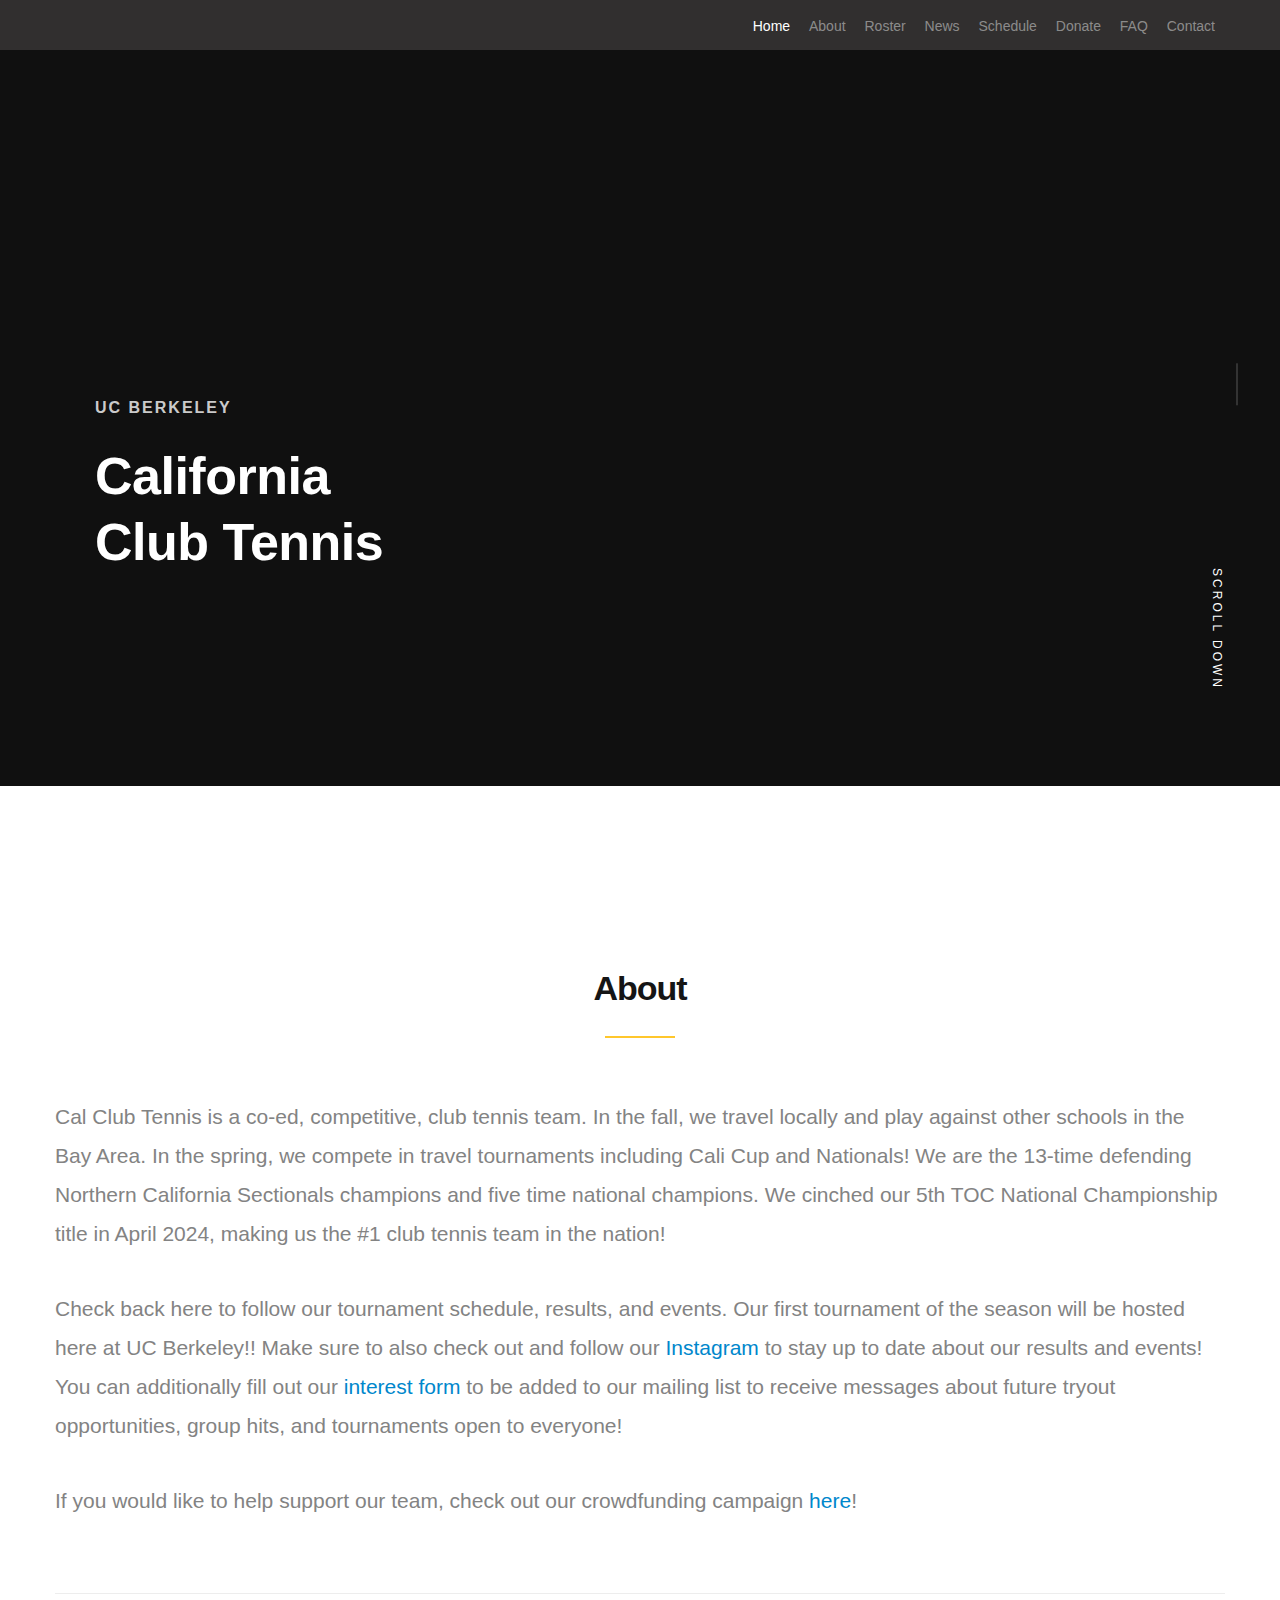
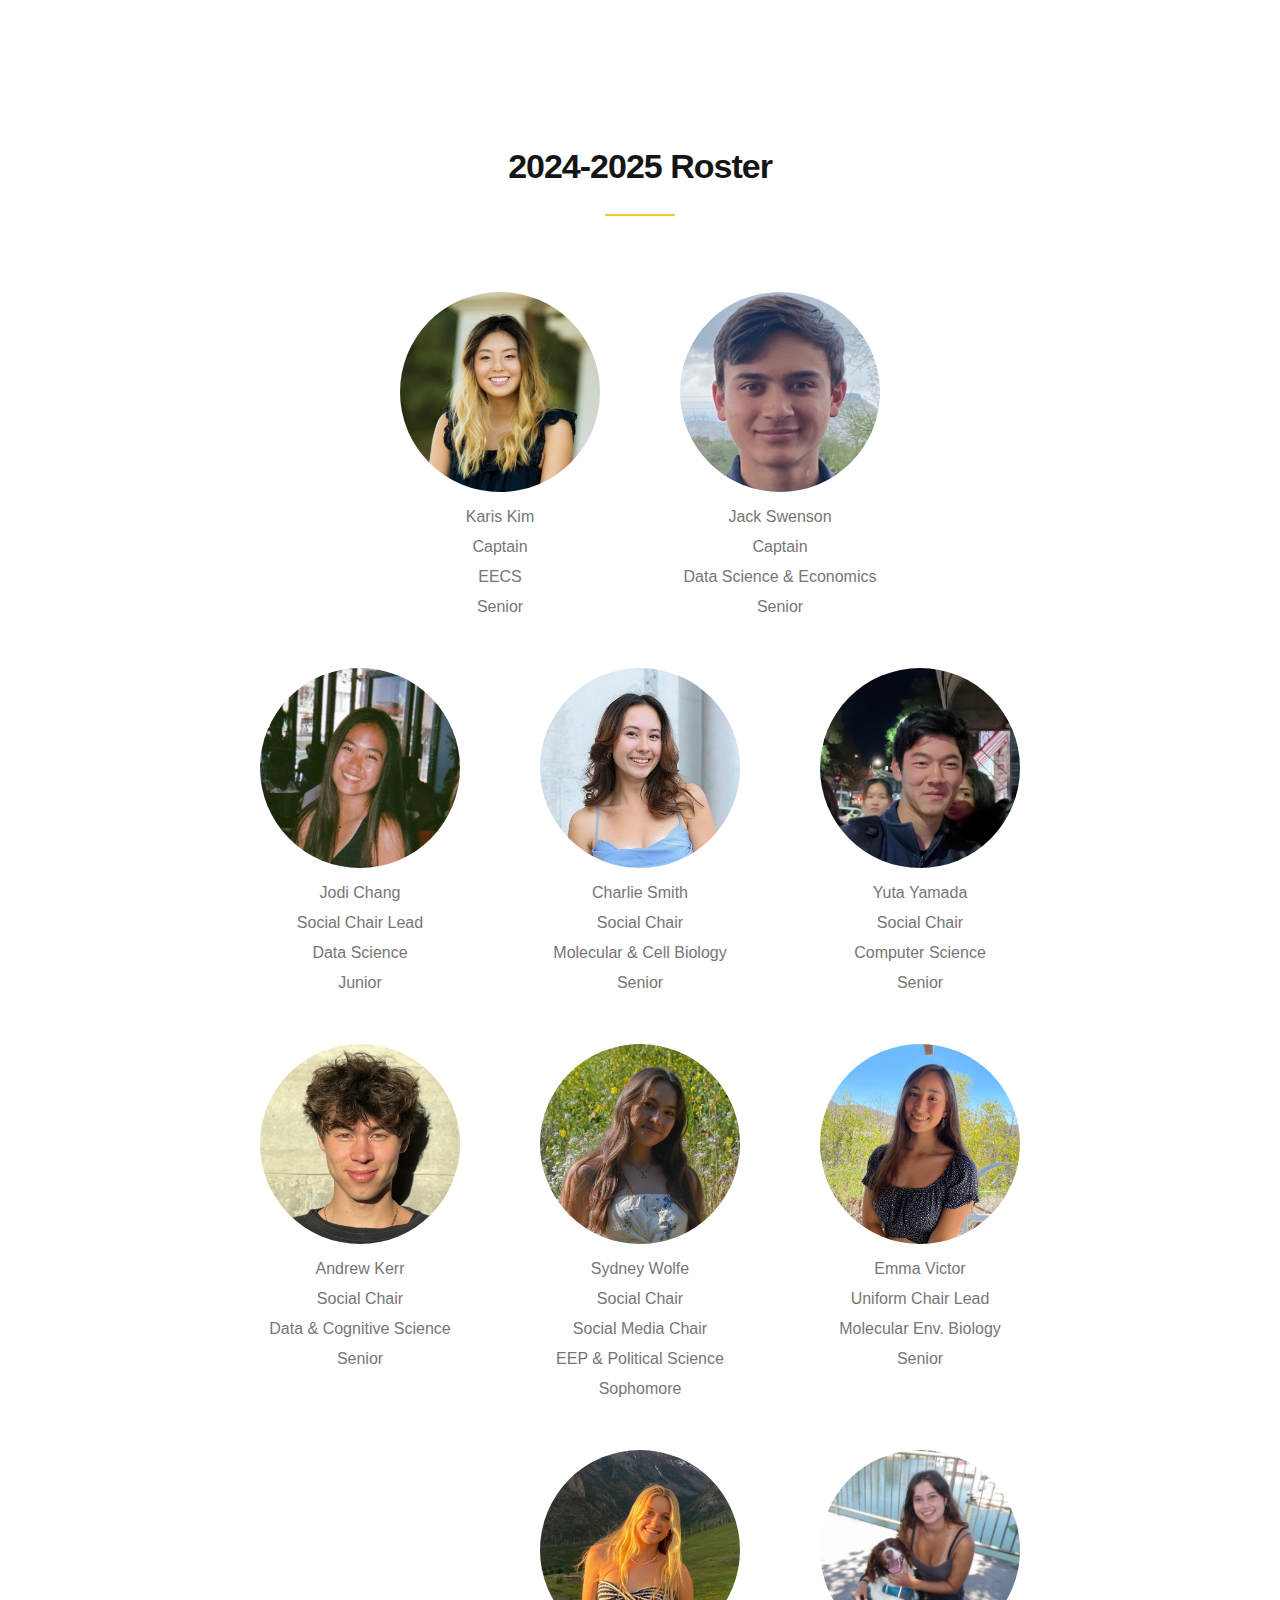
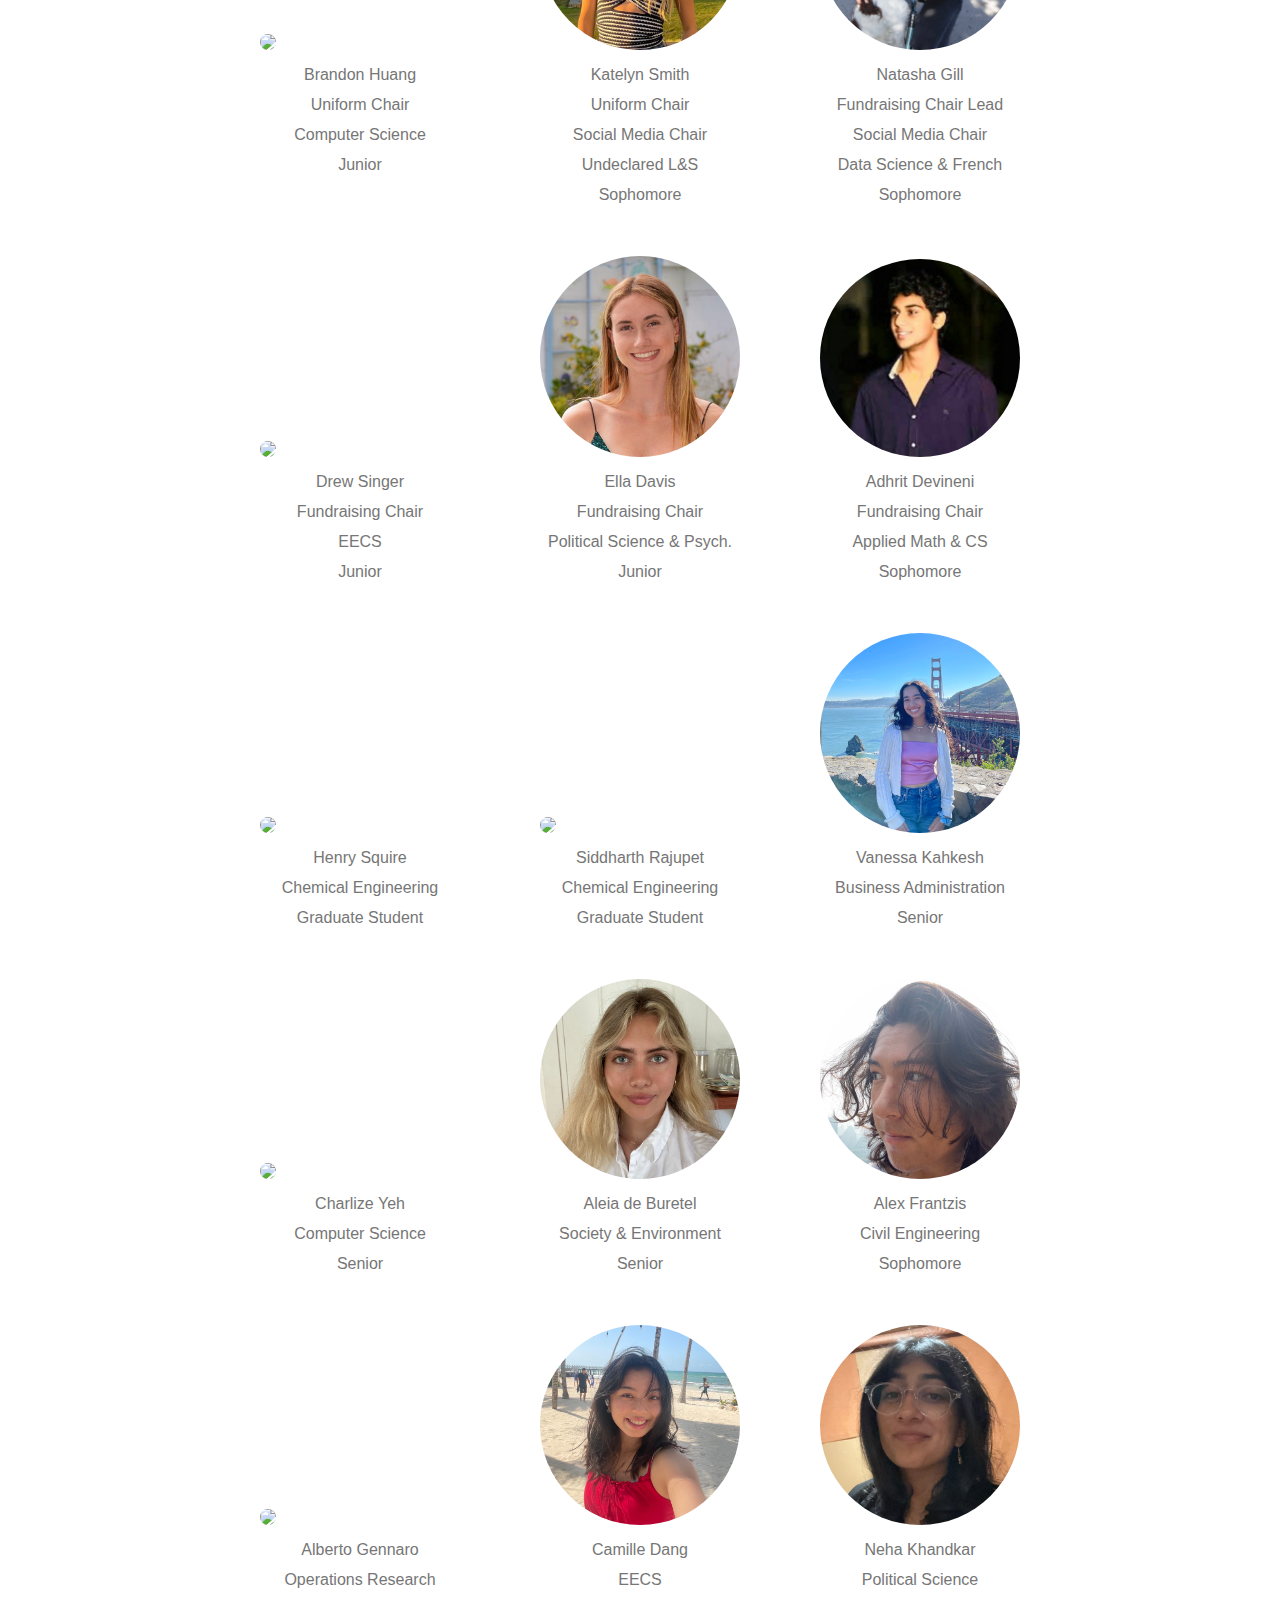
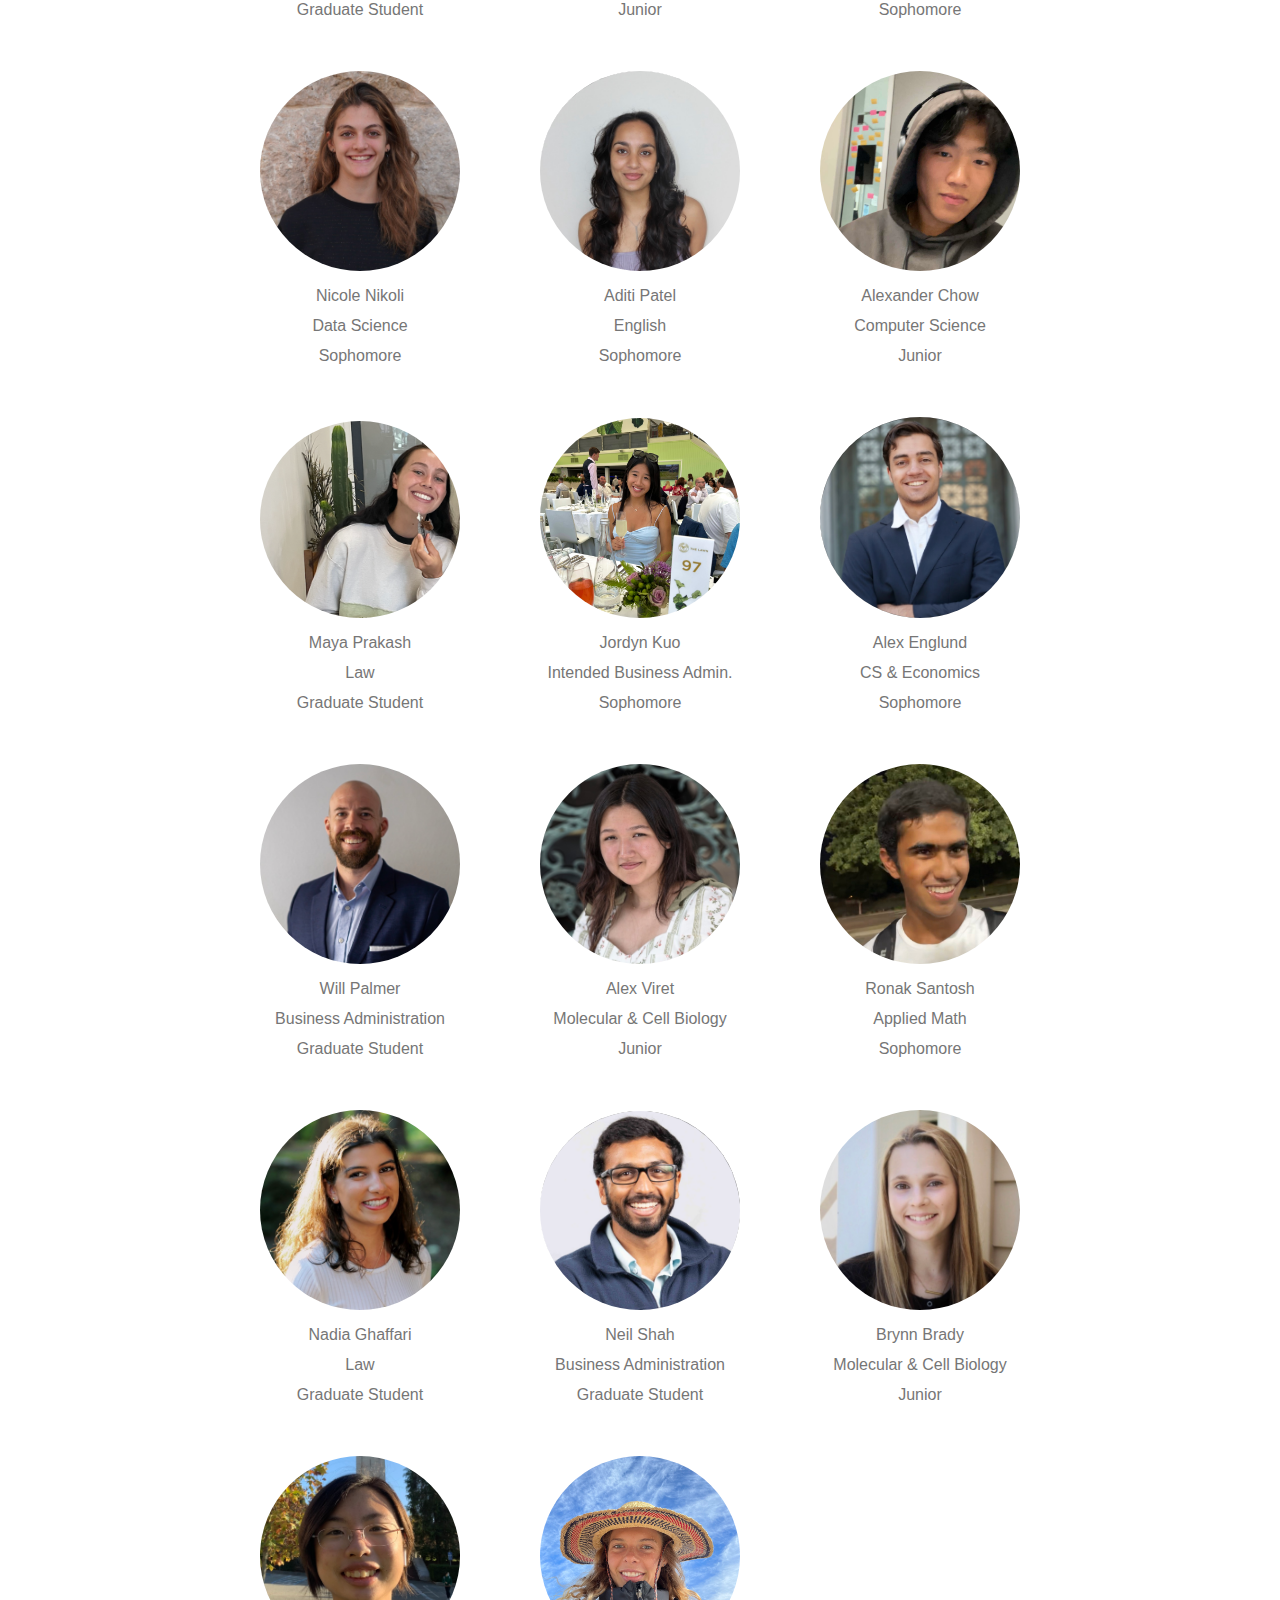
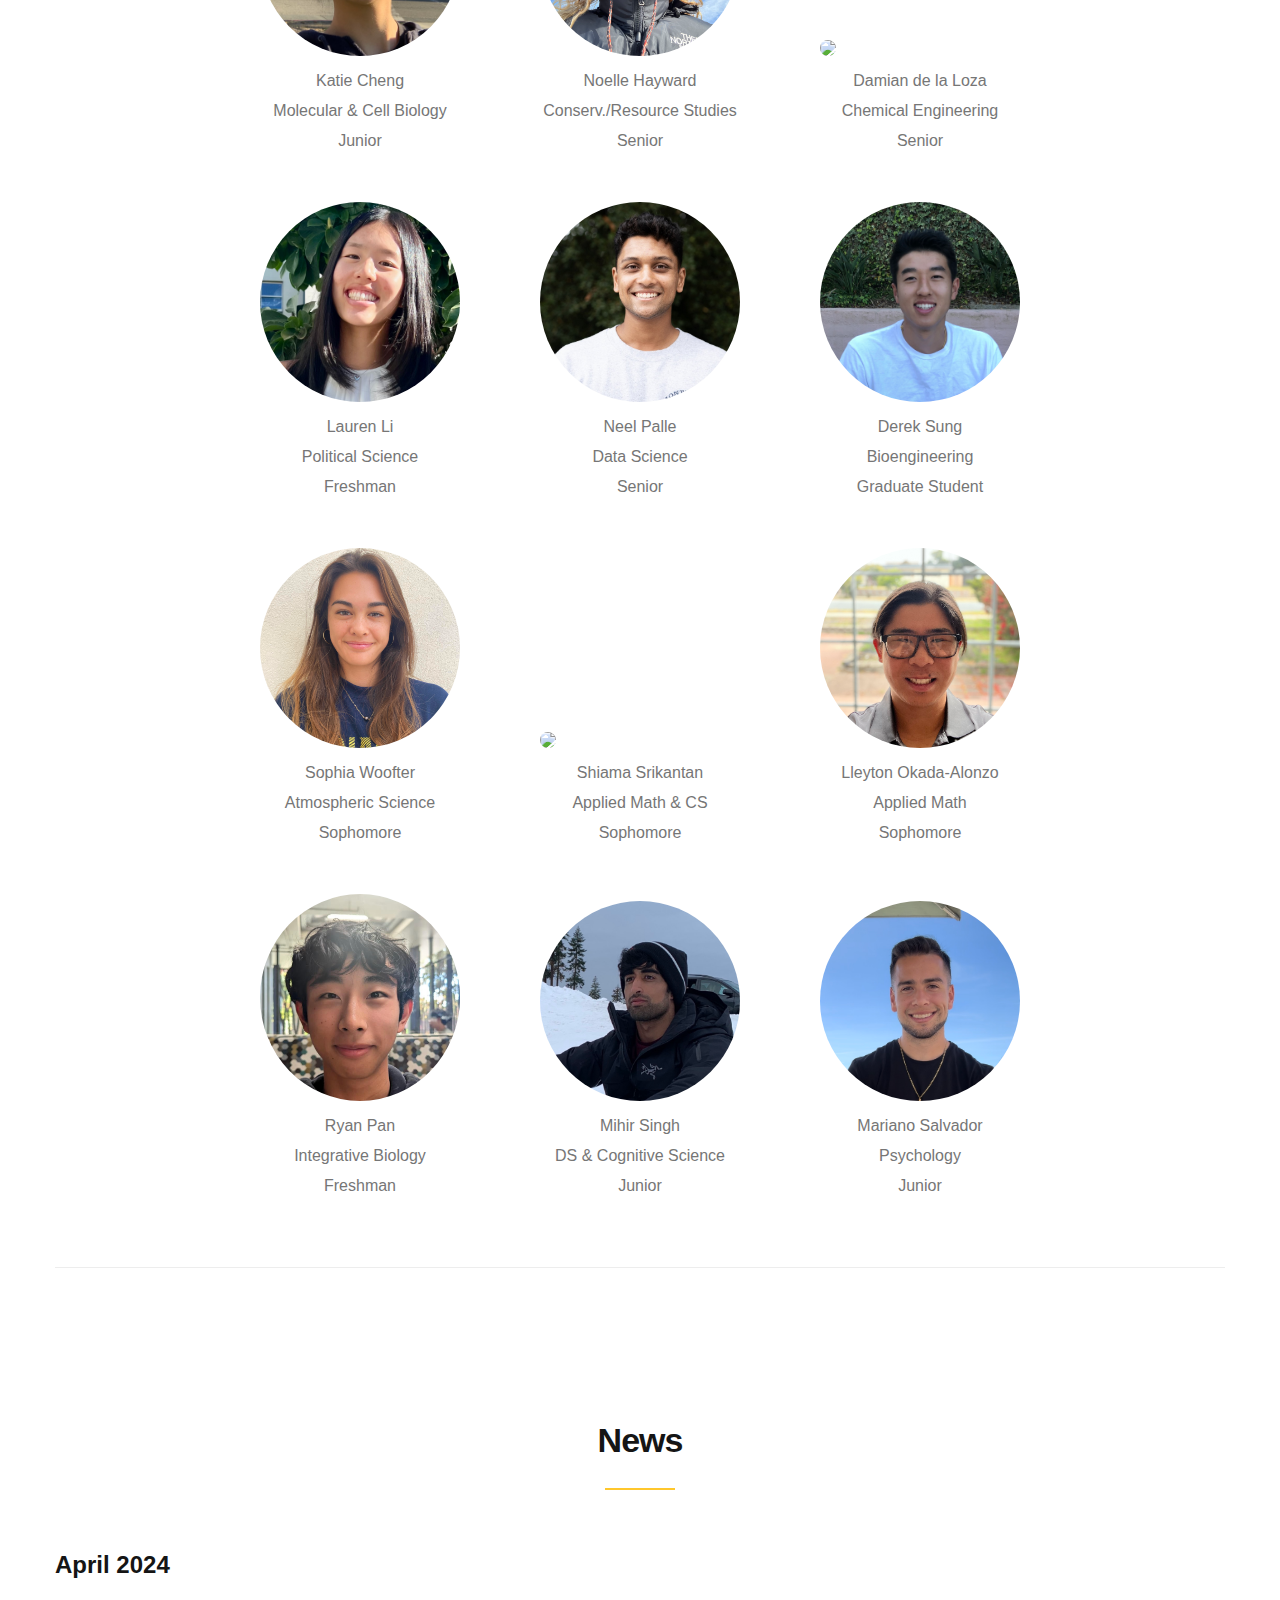
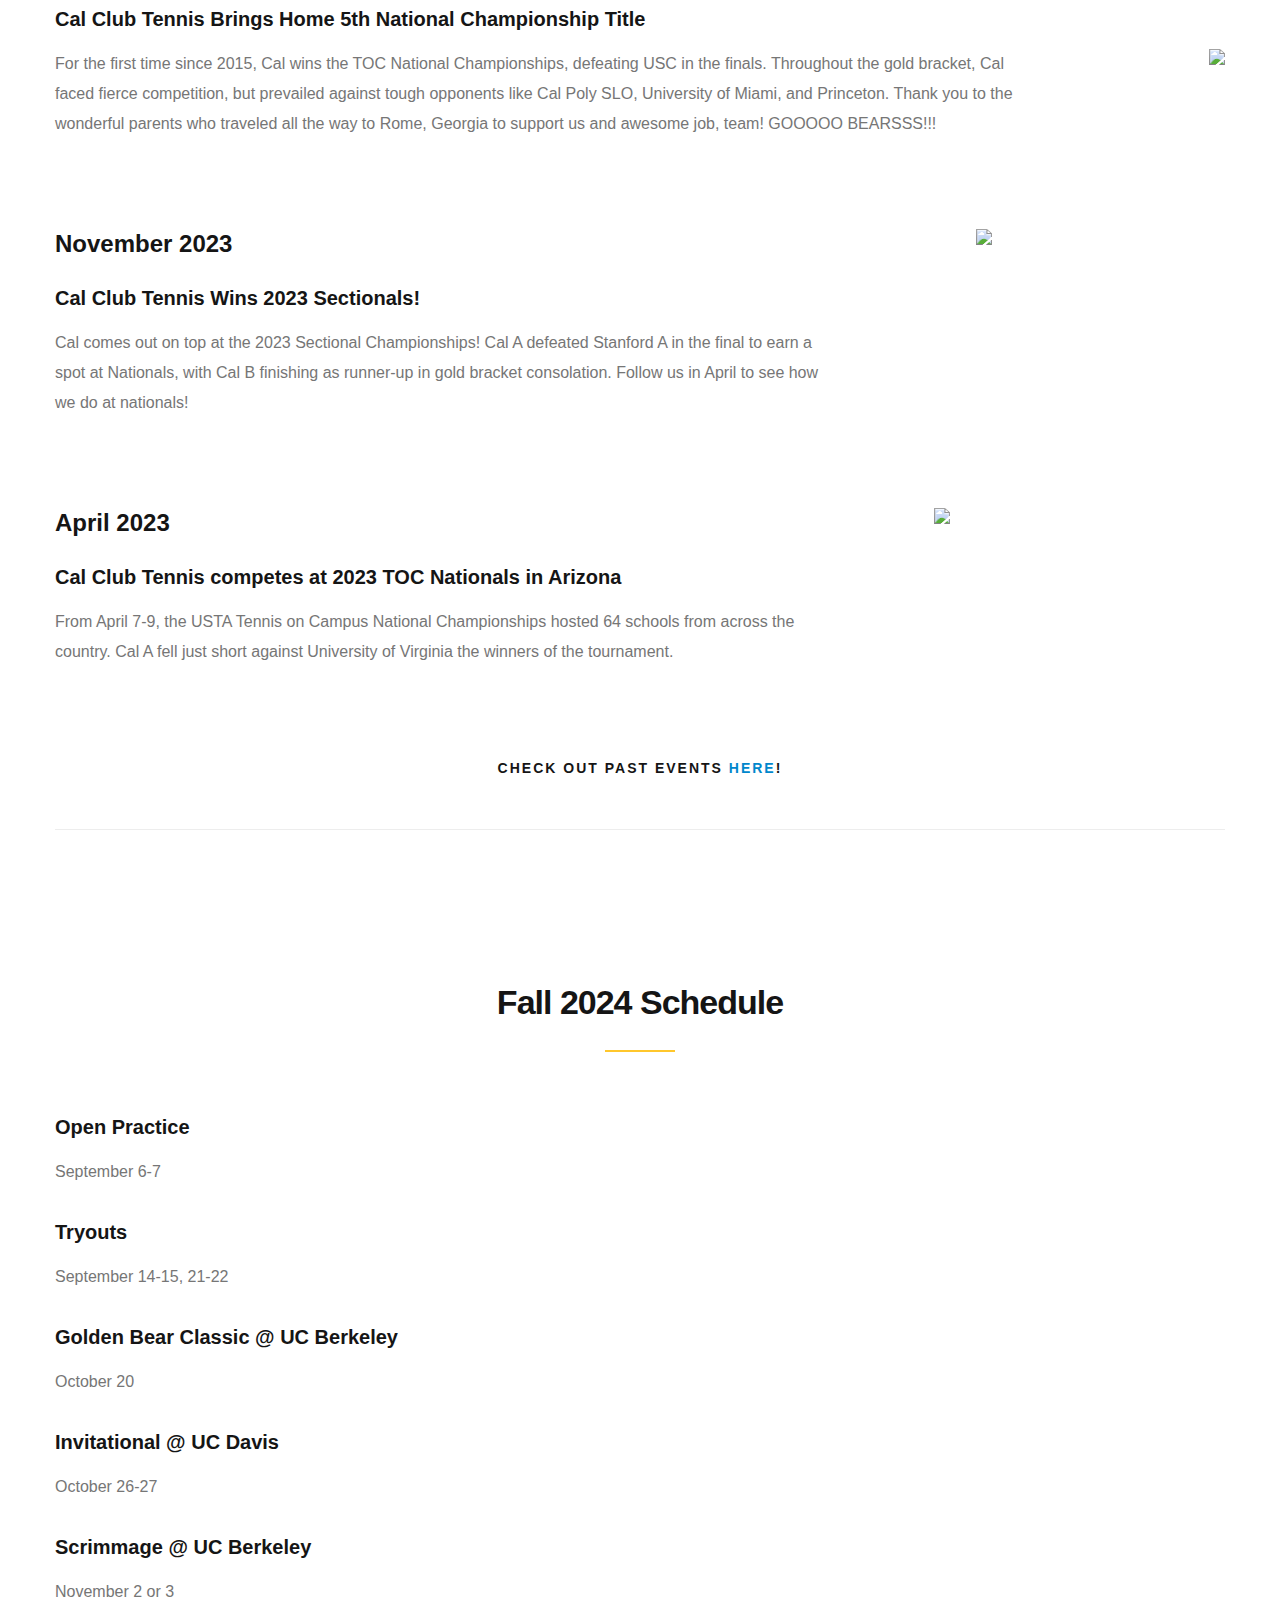
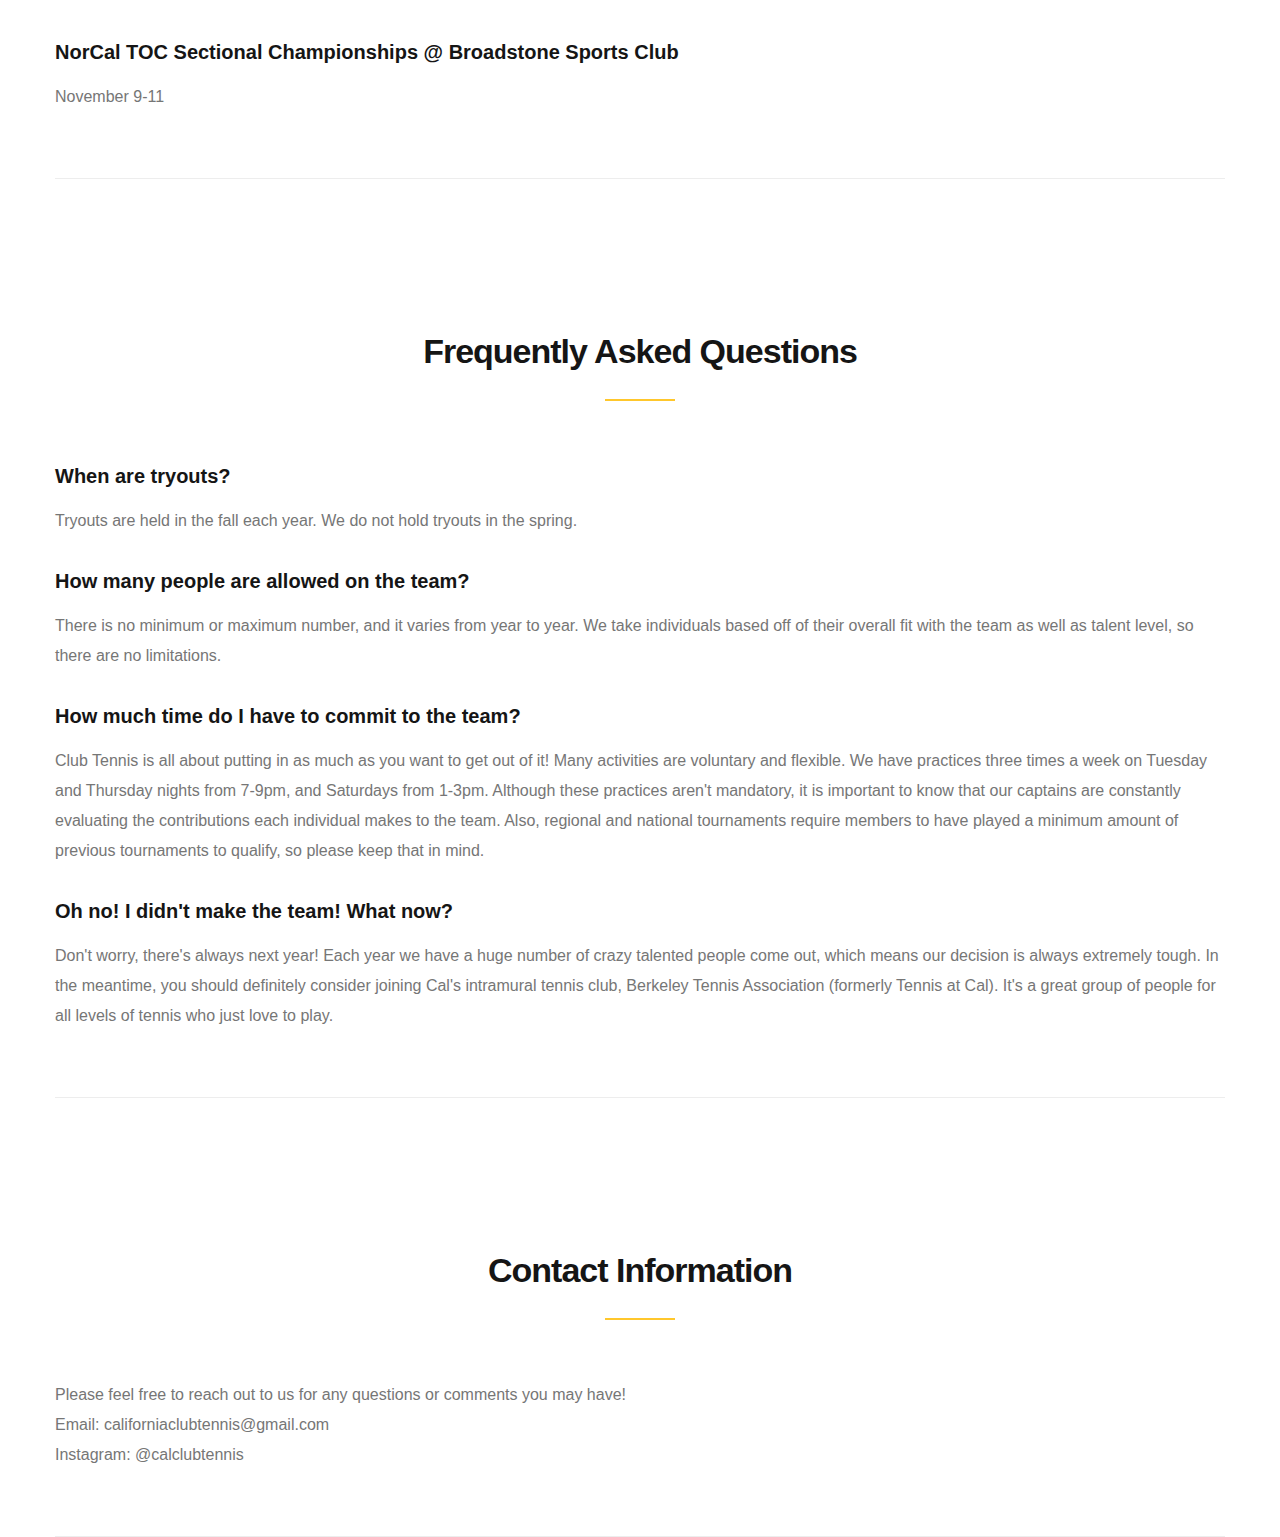
==== commit 1b9b6065: "fixing natasha picture" ====
--- a/index.html
+++ b/index.html
@@ -249,7 +249,7 @@
                             </figure>
 
                             <figure style="display: inline-block;">
-                                <img src="images/profiles/natasha_gill.jpeg" style="width:200px; border-radius: 50%" />
+                                <img src="images/profiles/natasha_gill.jpg" style="width:200px; border-radius: 50%" />
                                 <figcaption style="width:200px;text-align: center;">Natasha Gill
 				                    <br><em>Fundraising Chair Lead</em>
                                     <br><em>Social Media Chair</em>
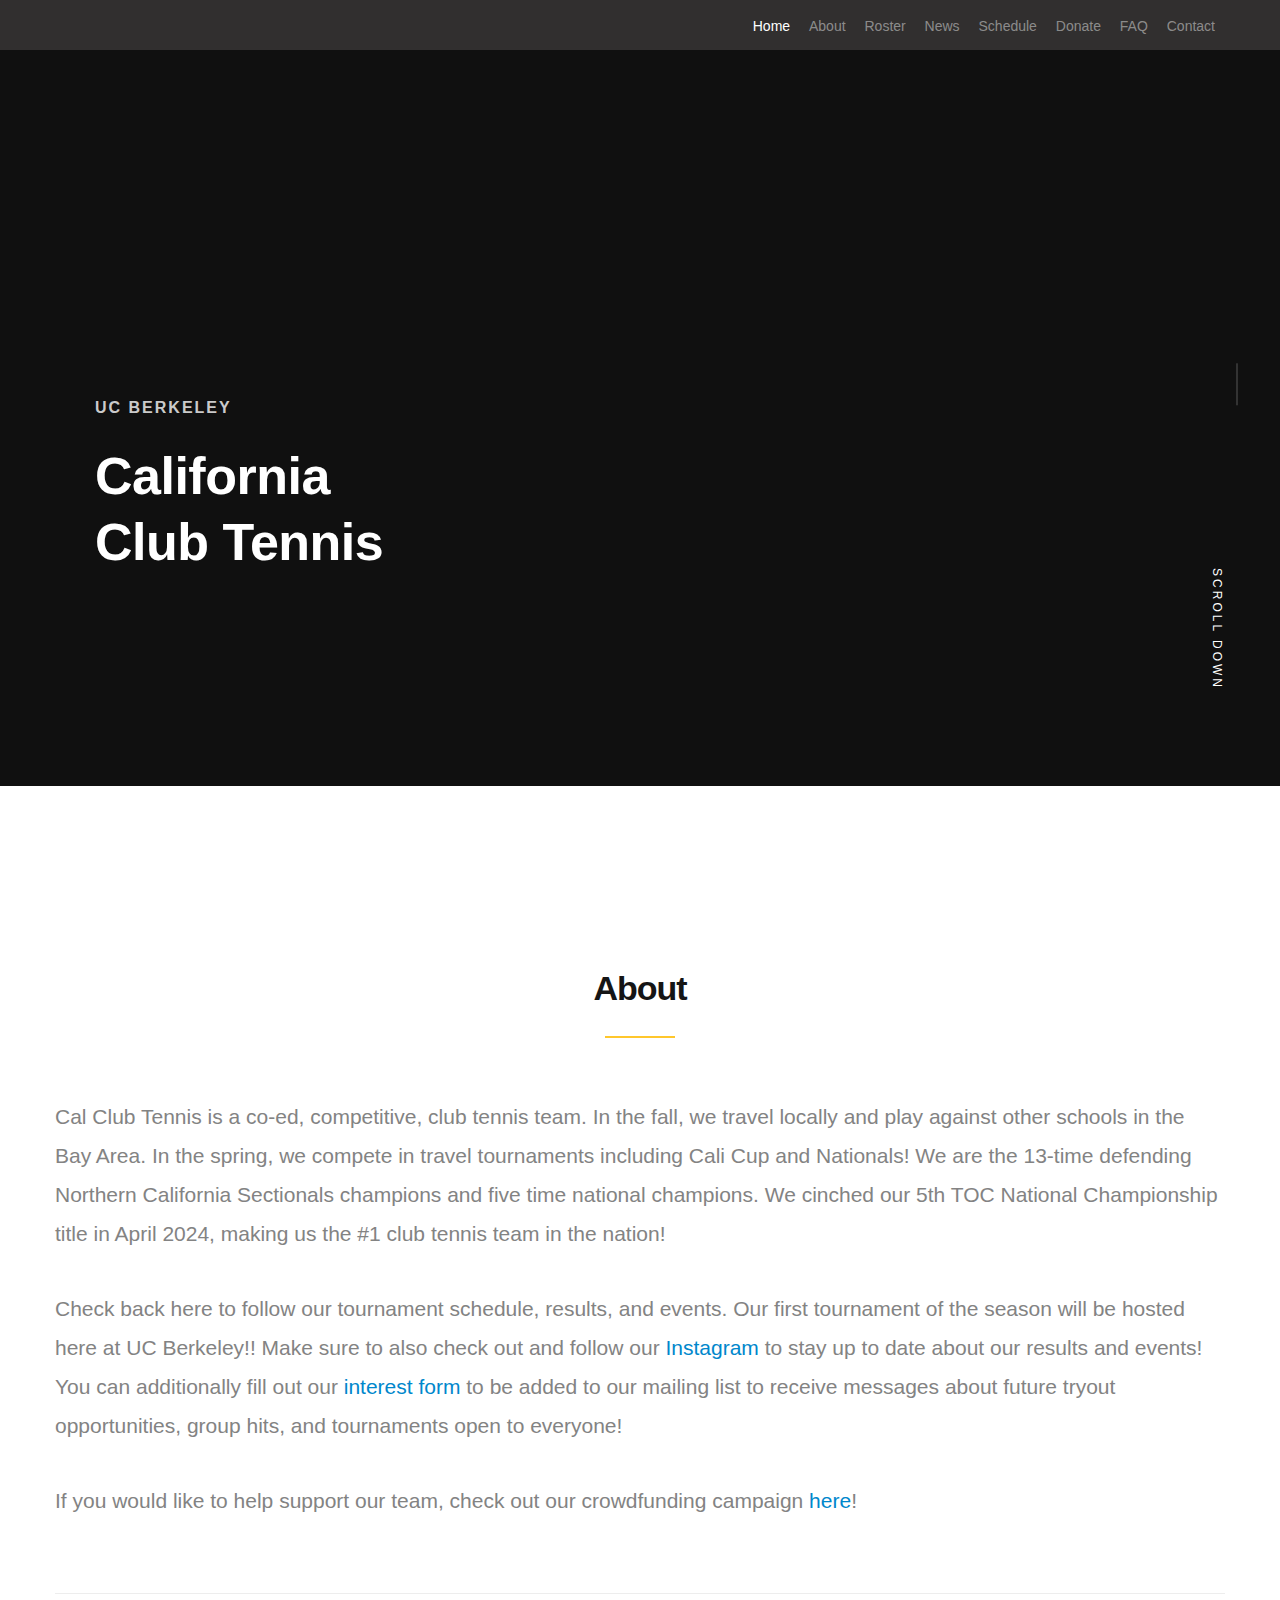
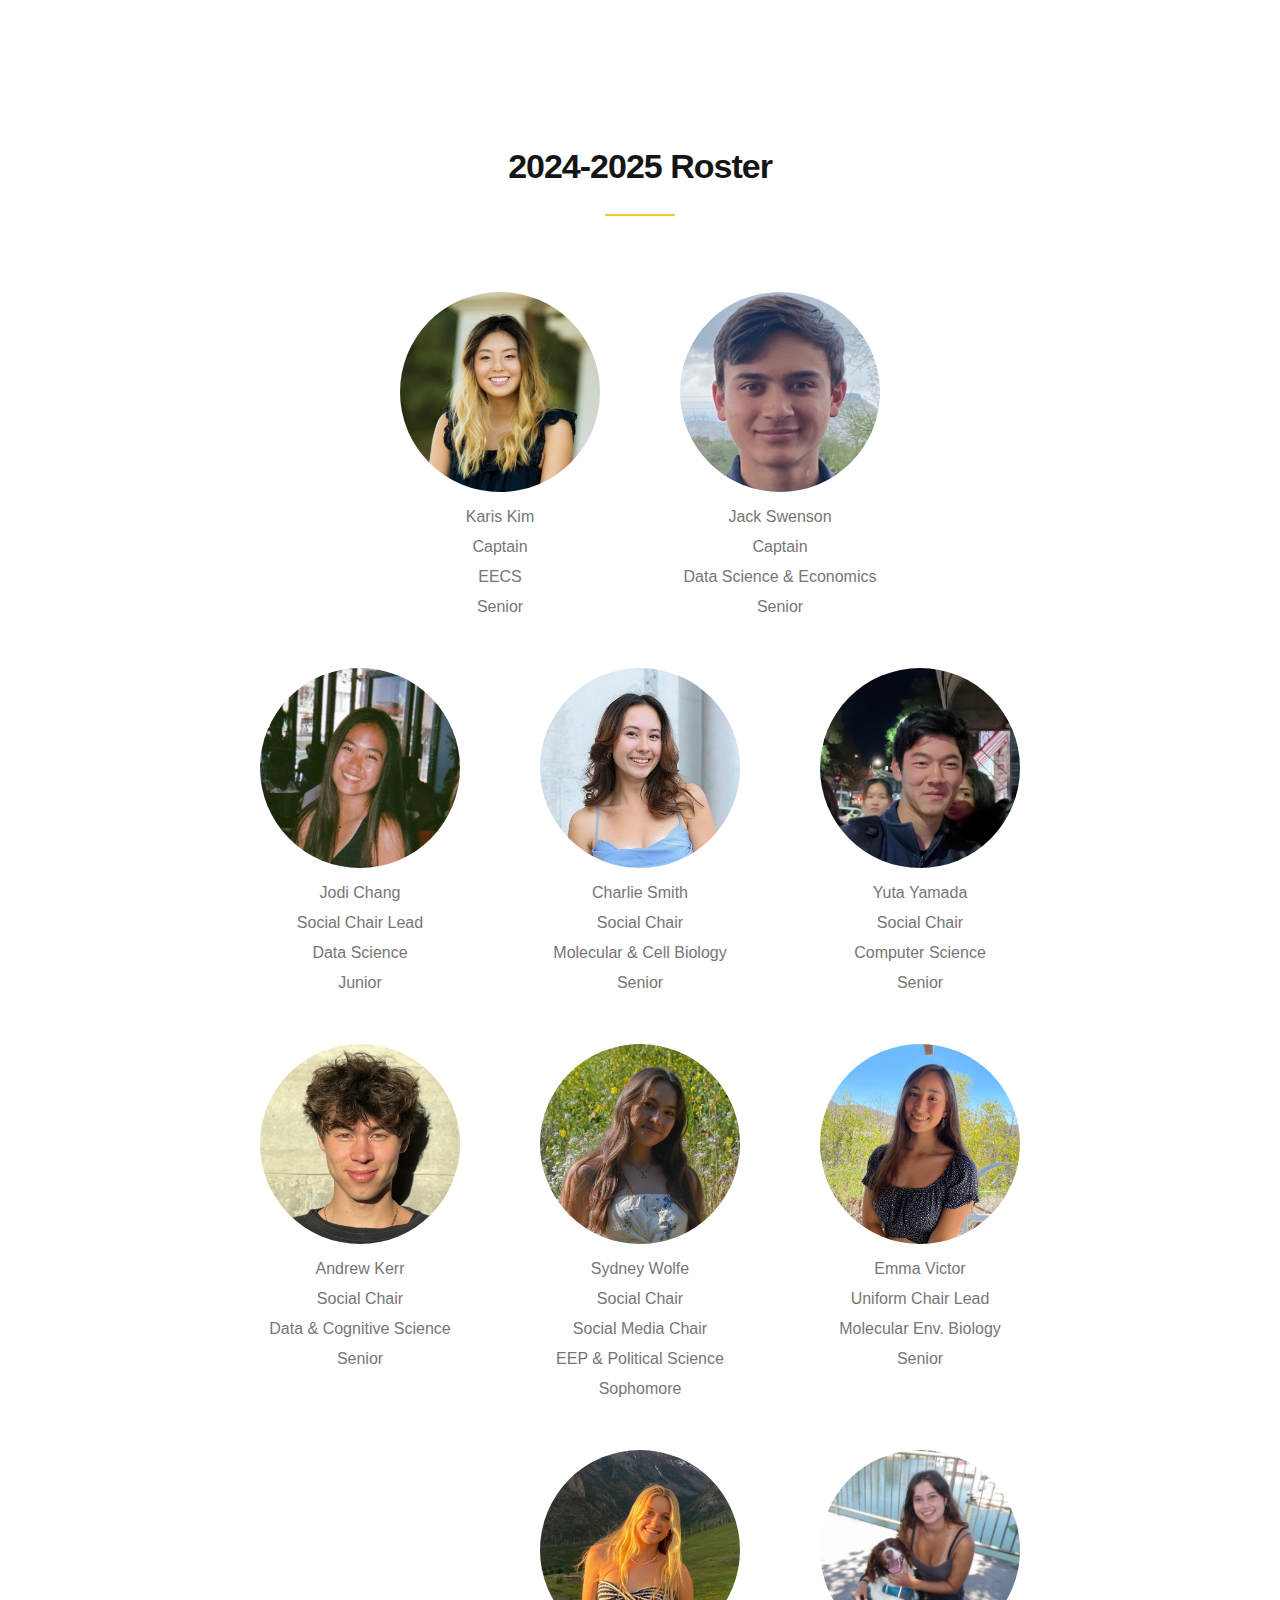
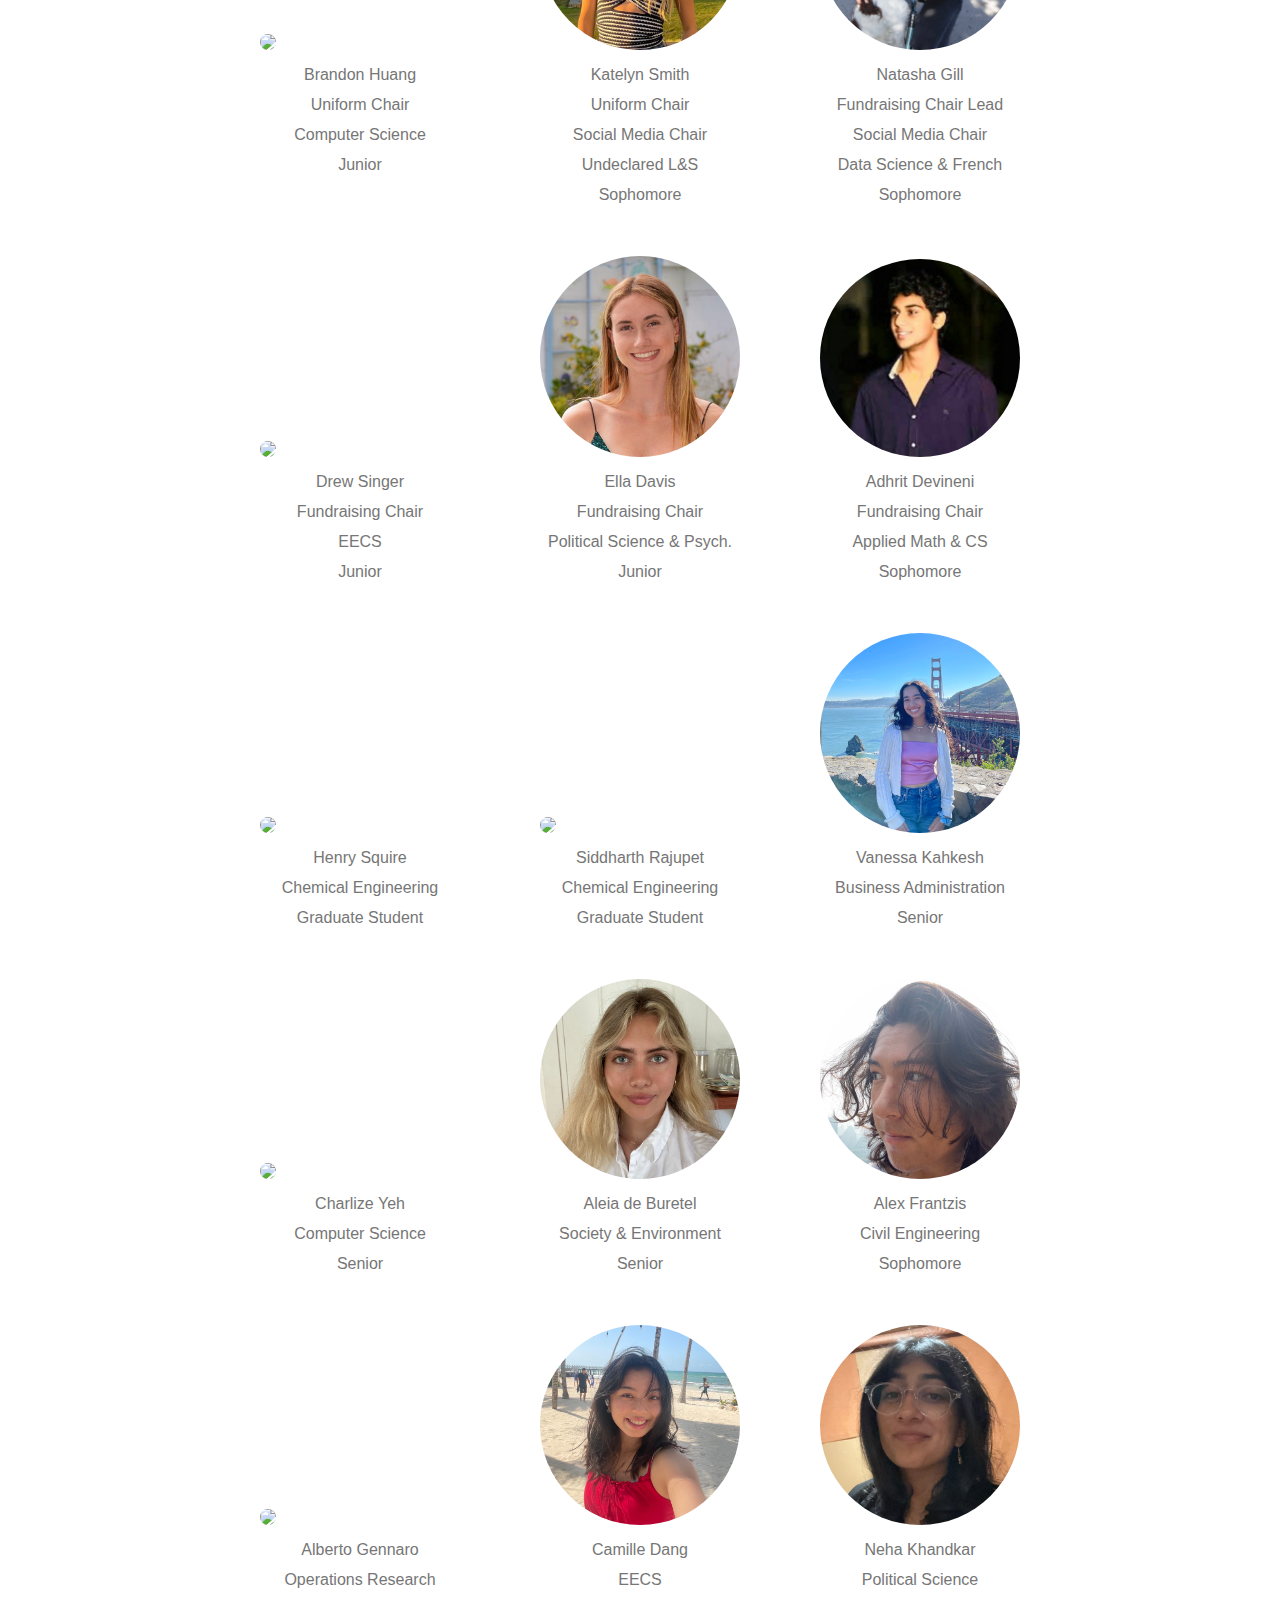
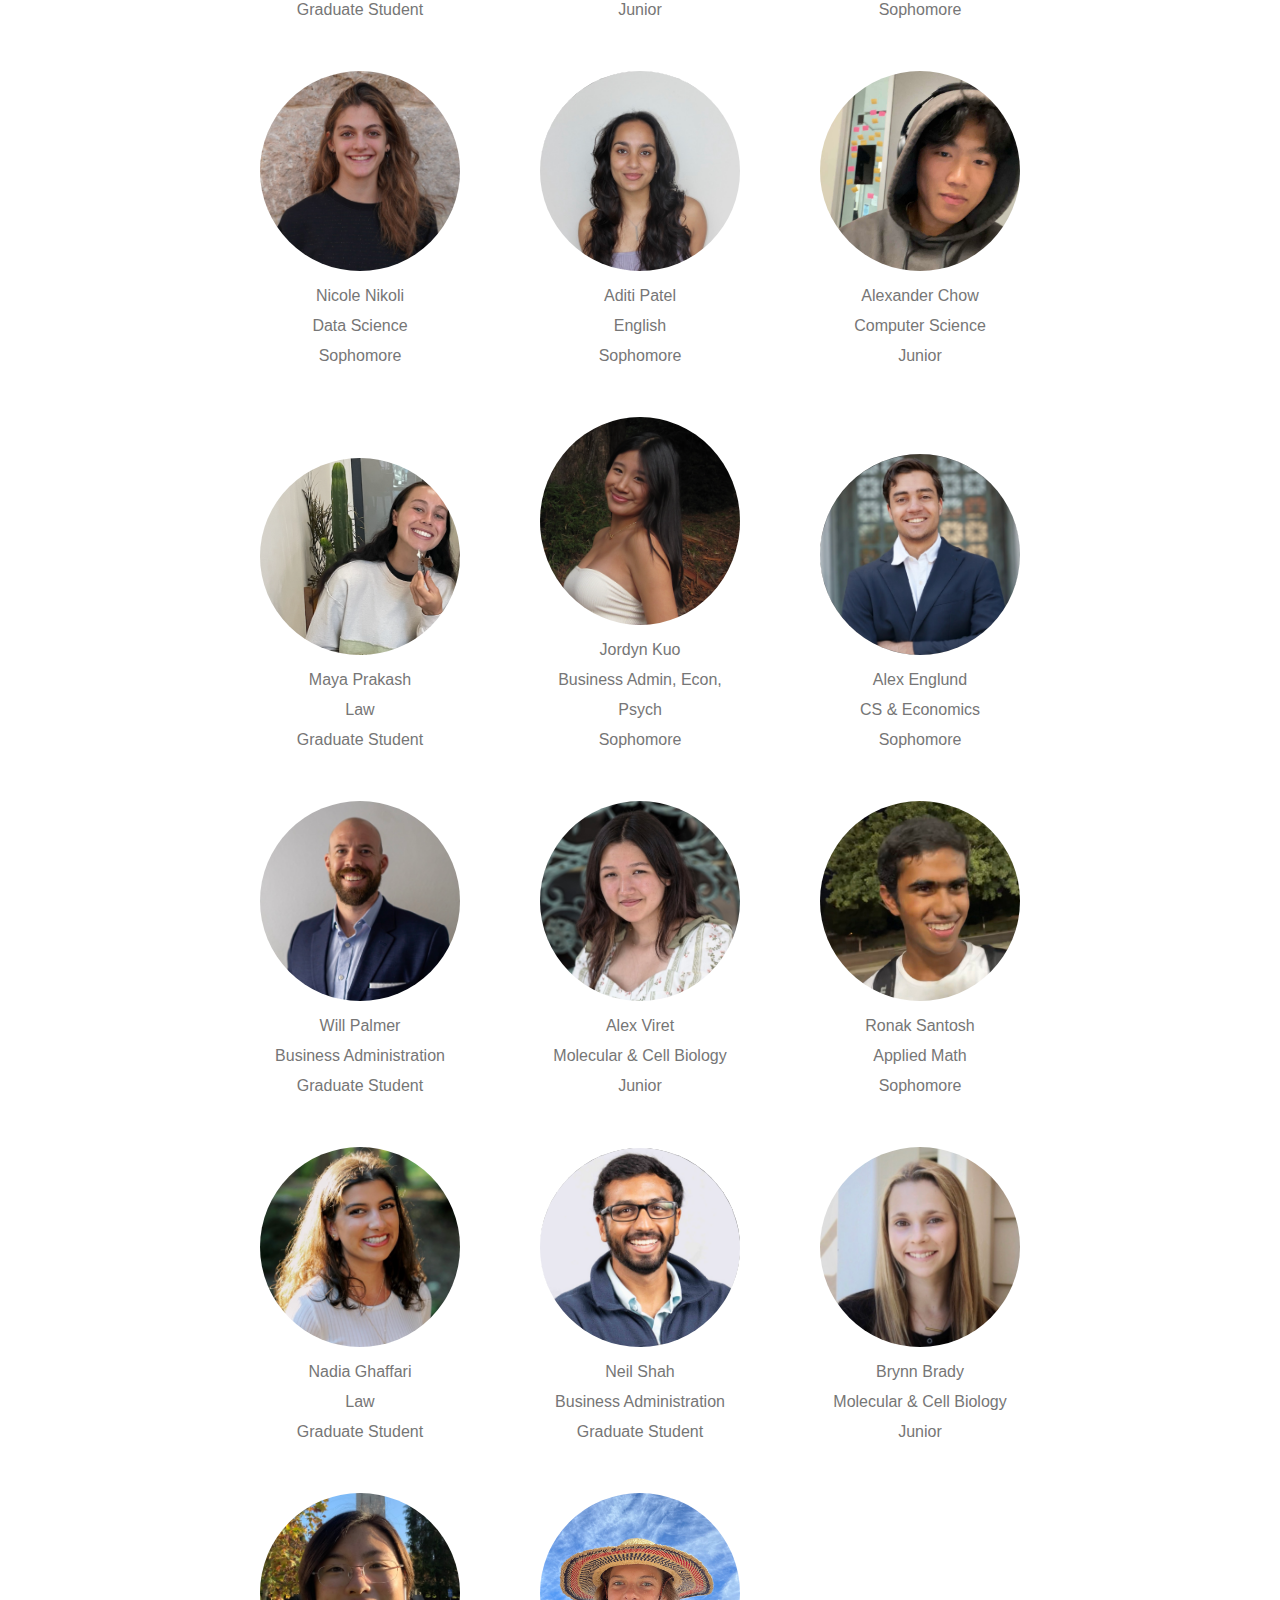
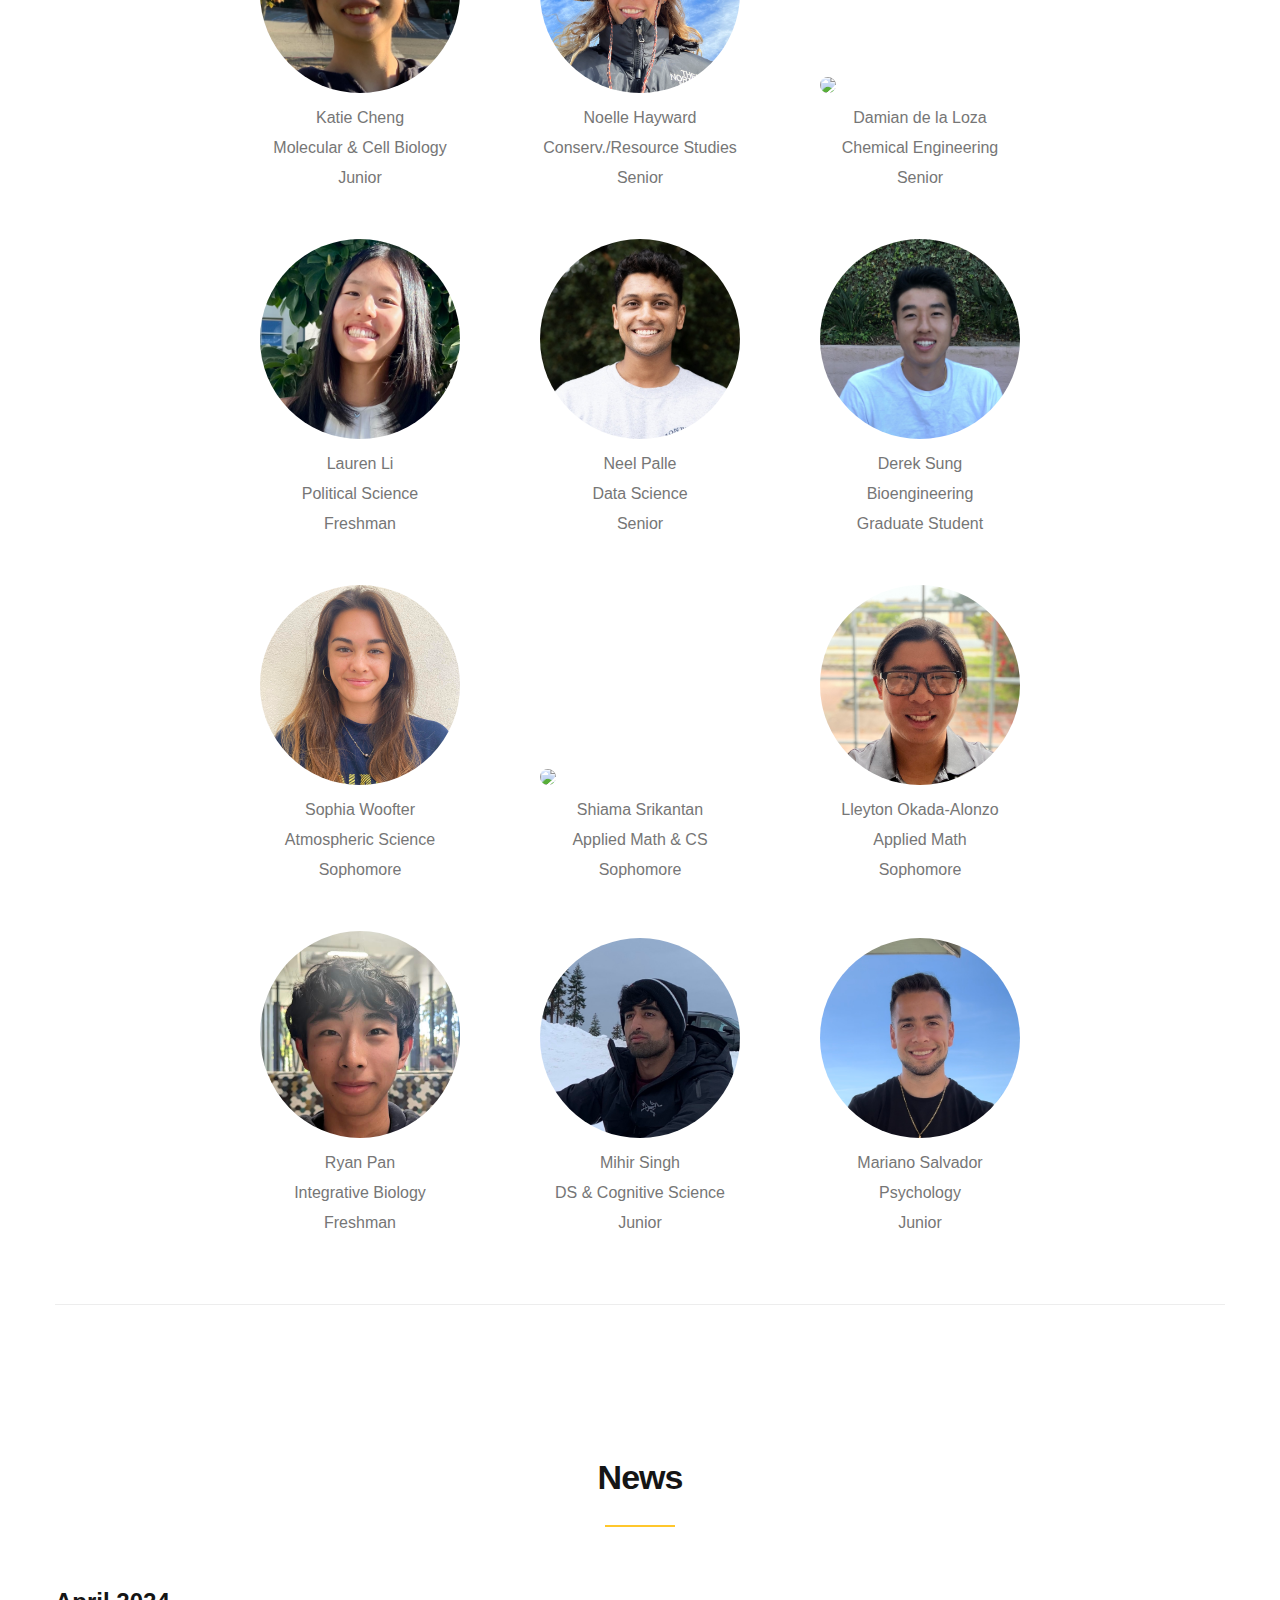
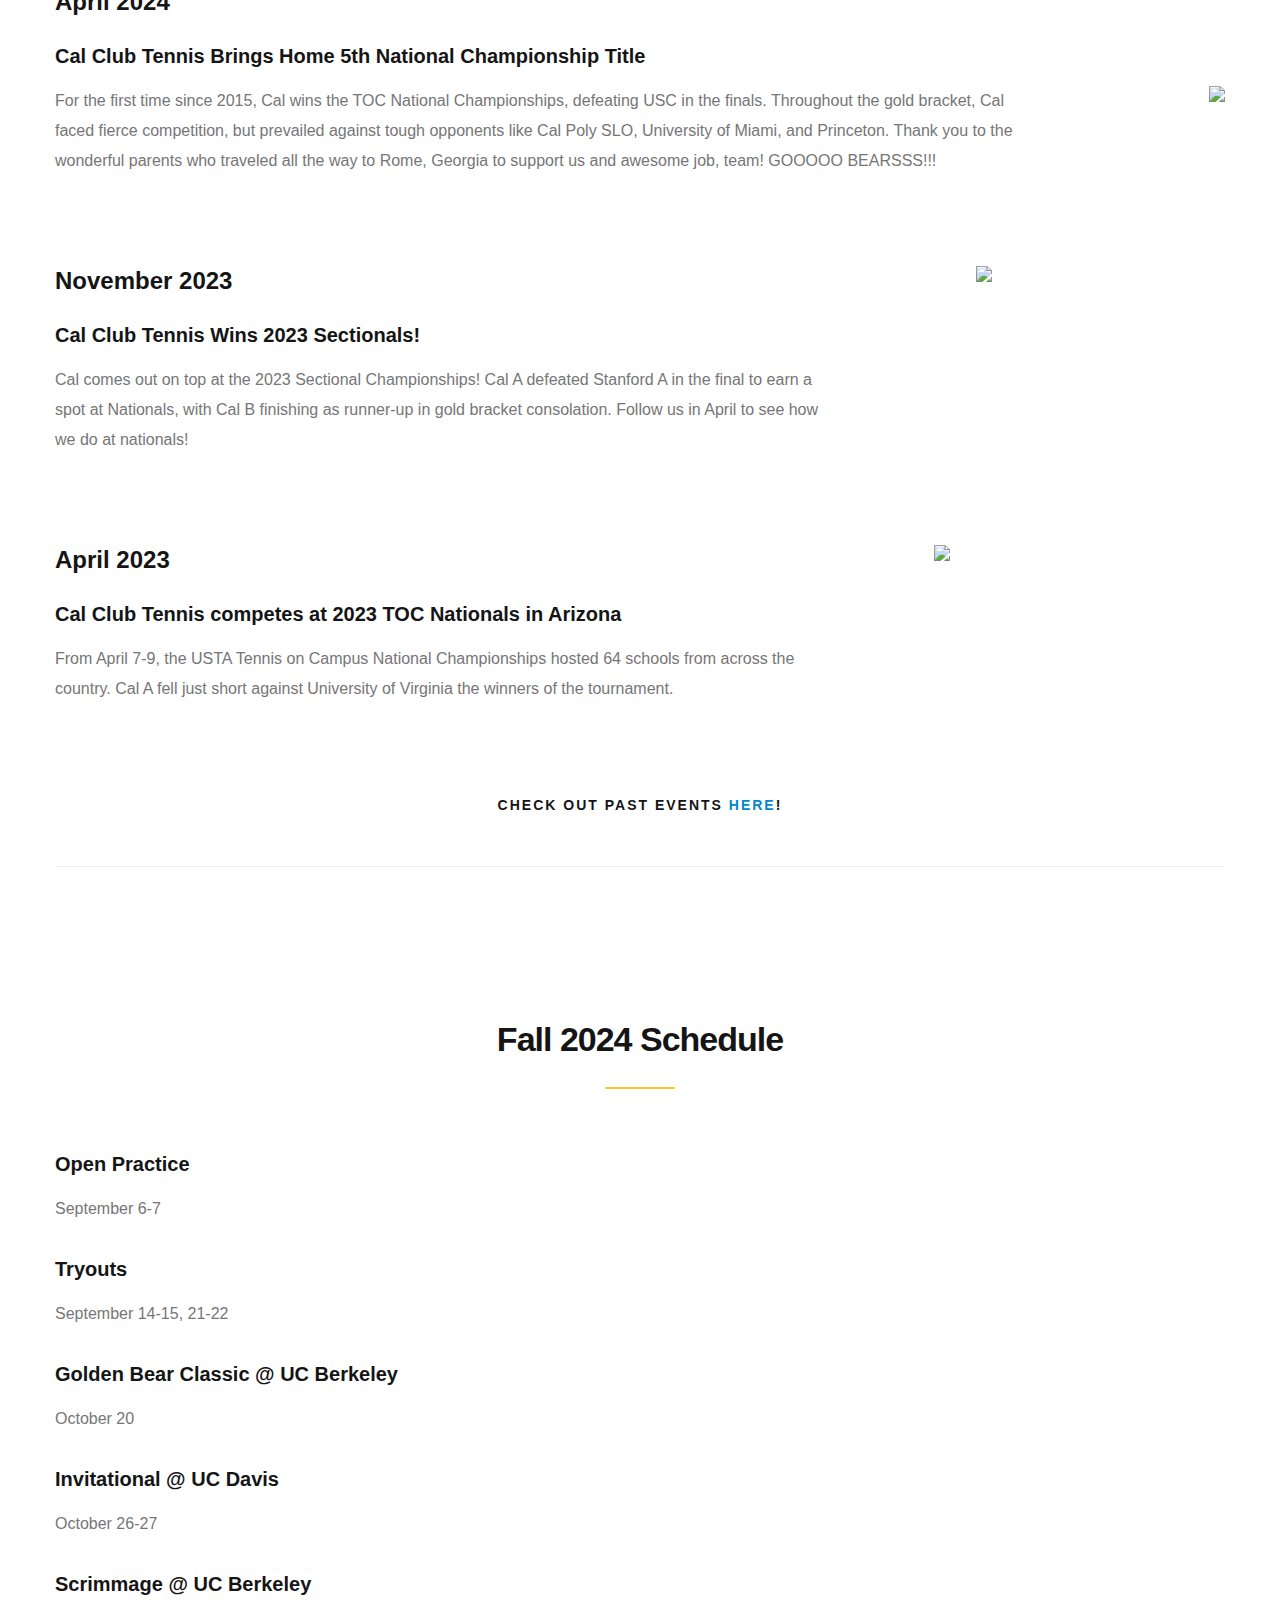
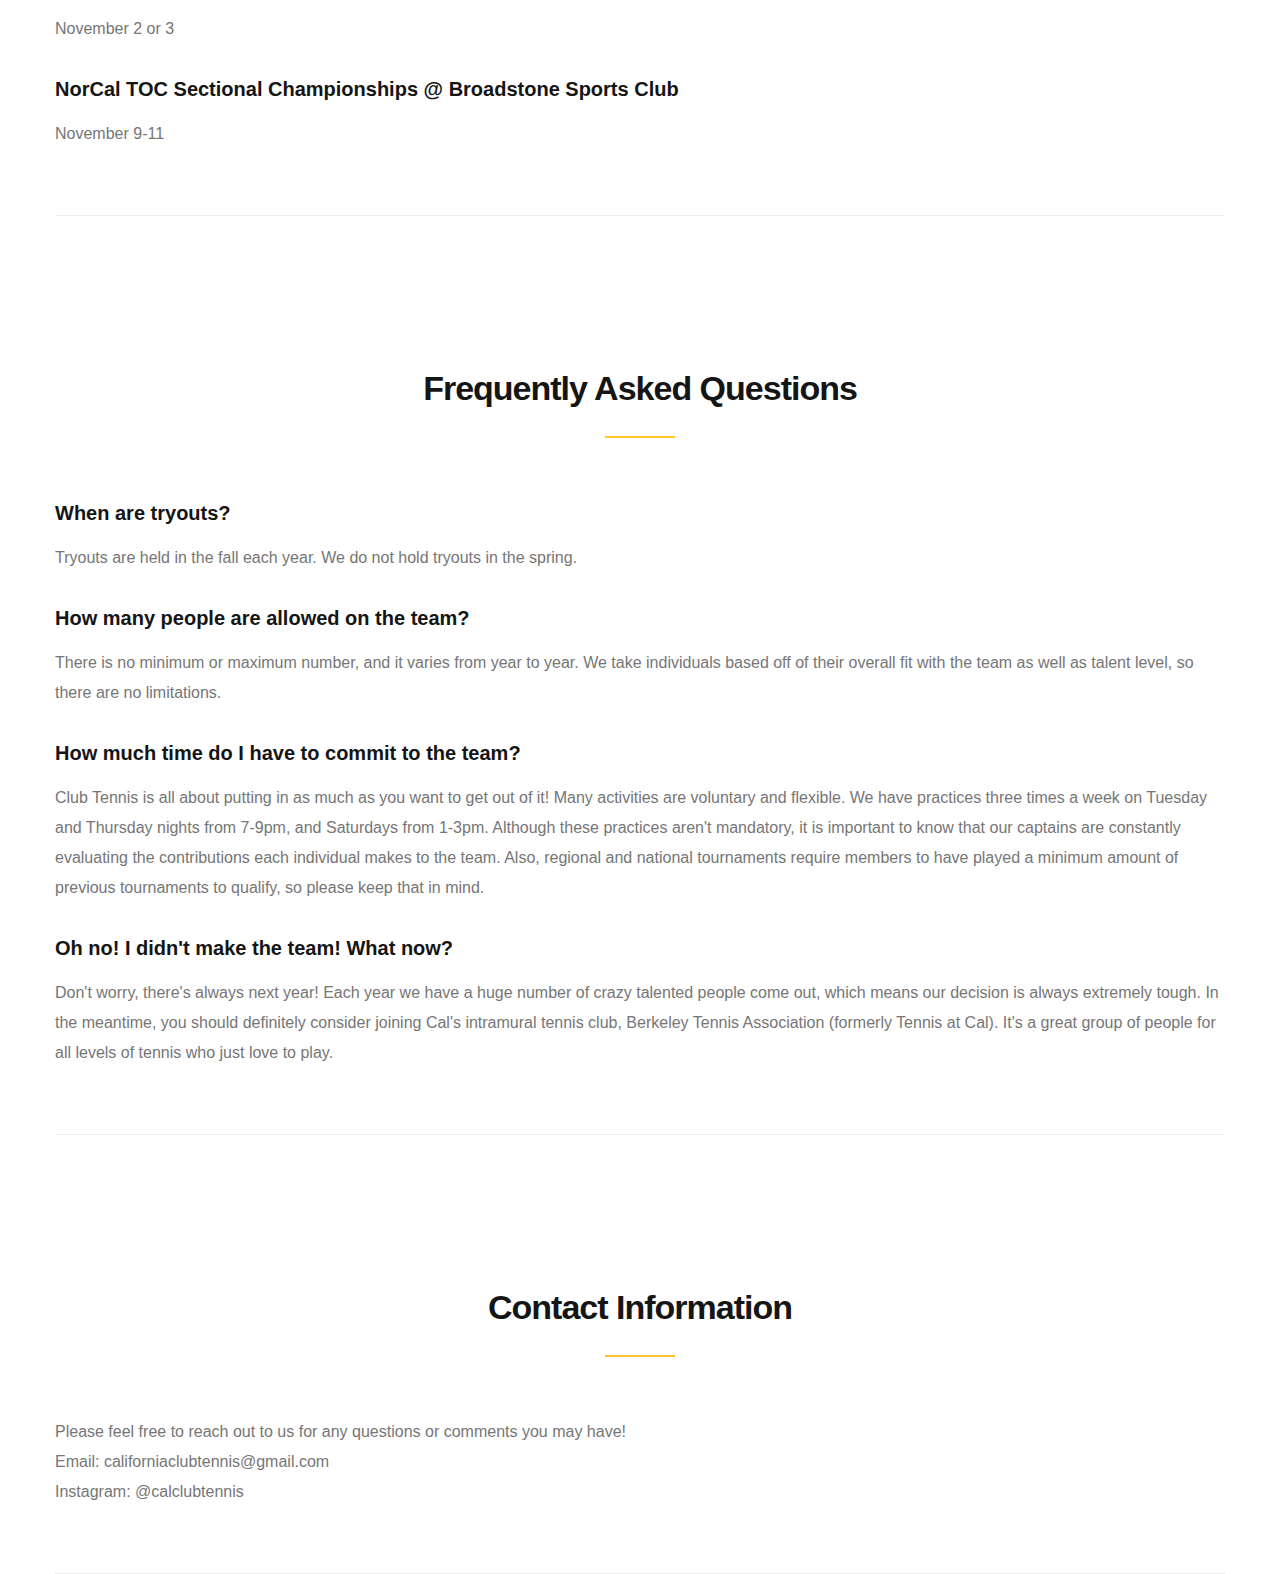
==== commit 3effea2e: "updated jordyn" ====
--- a/index.html
+++ b/index.html
@@ -402,9 +402,9 @@
 			                </figure>
 
                             <figure style="display: inline-block;">
-                                <img src="images/profiles/Jordyn_Kuo.jpg" style="width:200px; border-radius: 50%" />
+                                <img src="images/profiles/jordyn_kuo.png" style="width:200px; border-radius: 50%" />
                                 <figcaption style="width:200px;text-align: center;">Jordyn Kuo
-                                    <br>Intended Business Admin.
+                                    <br>Business Admin, Econ, Psych
                                     <br>Sophomore
                                 </figcaption>
                             </figure>
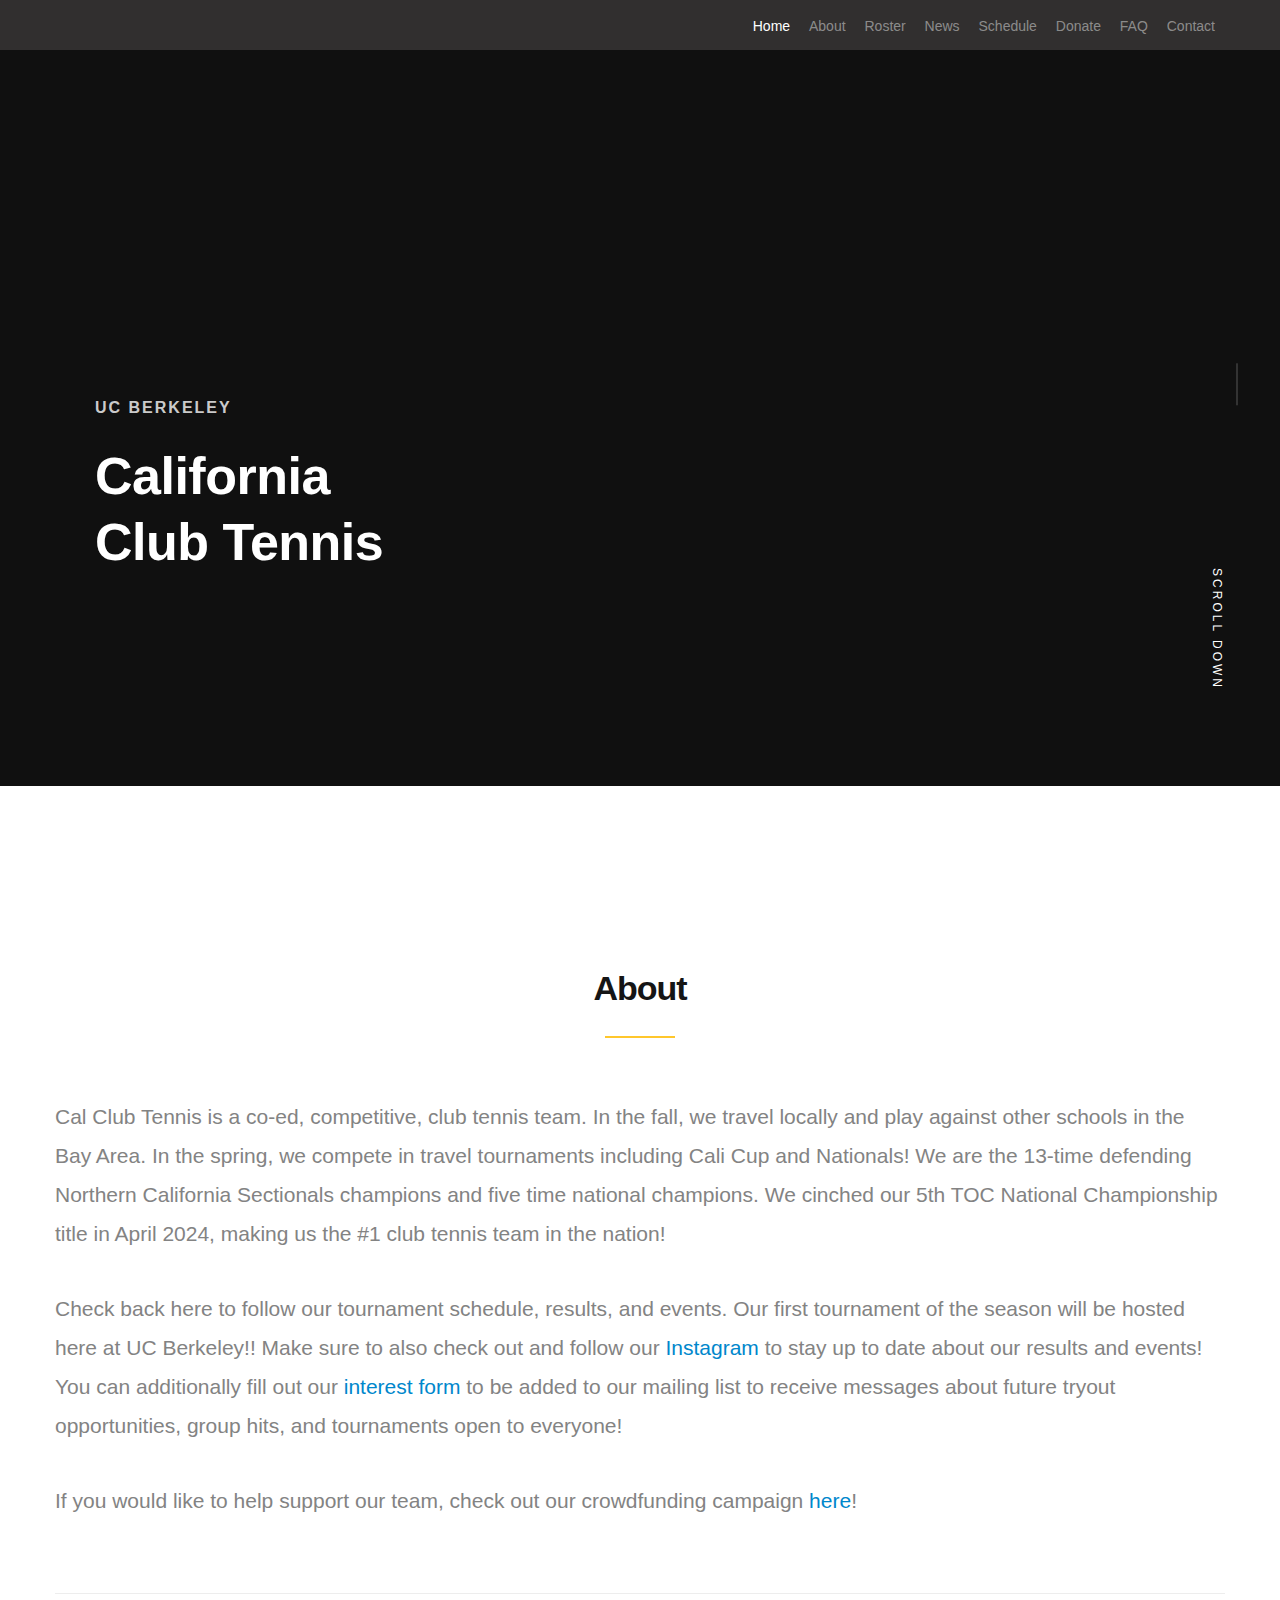
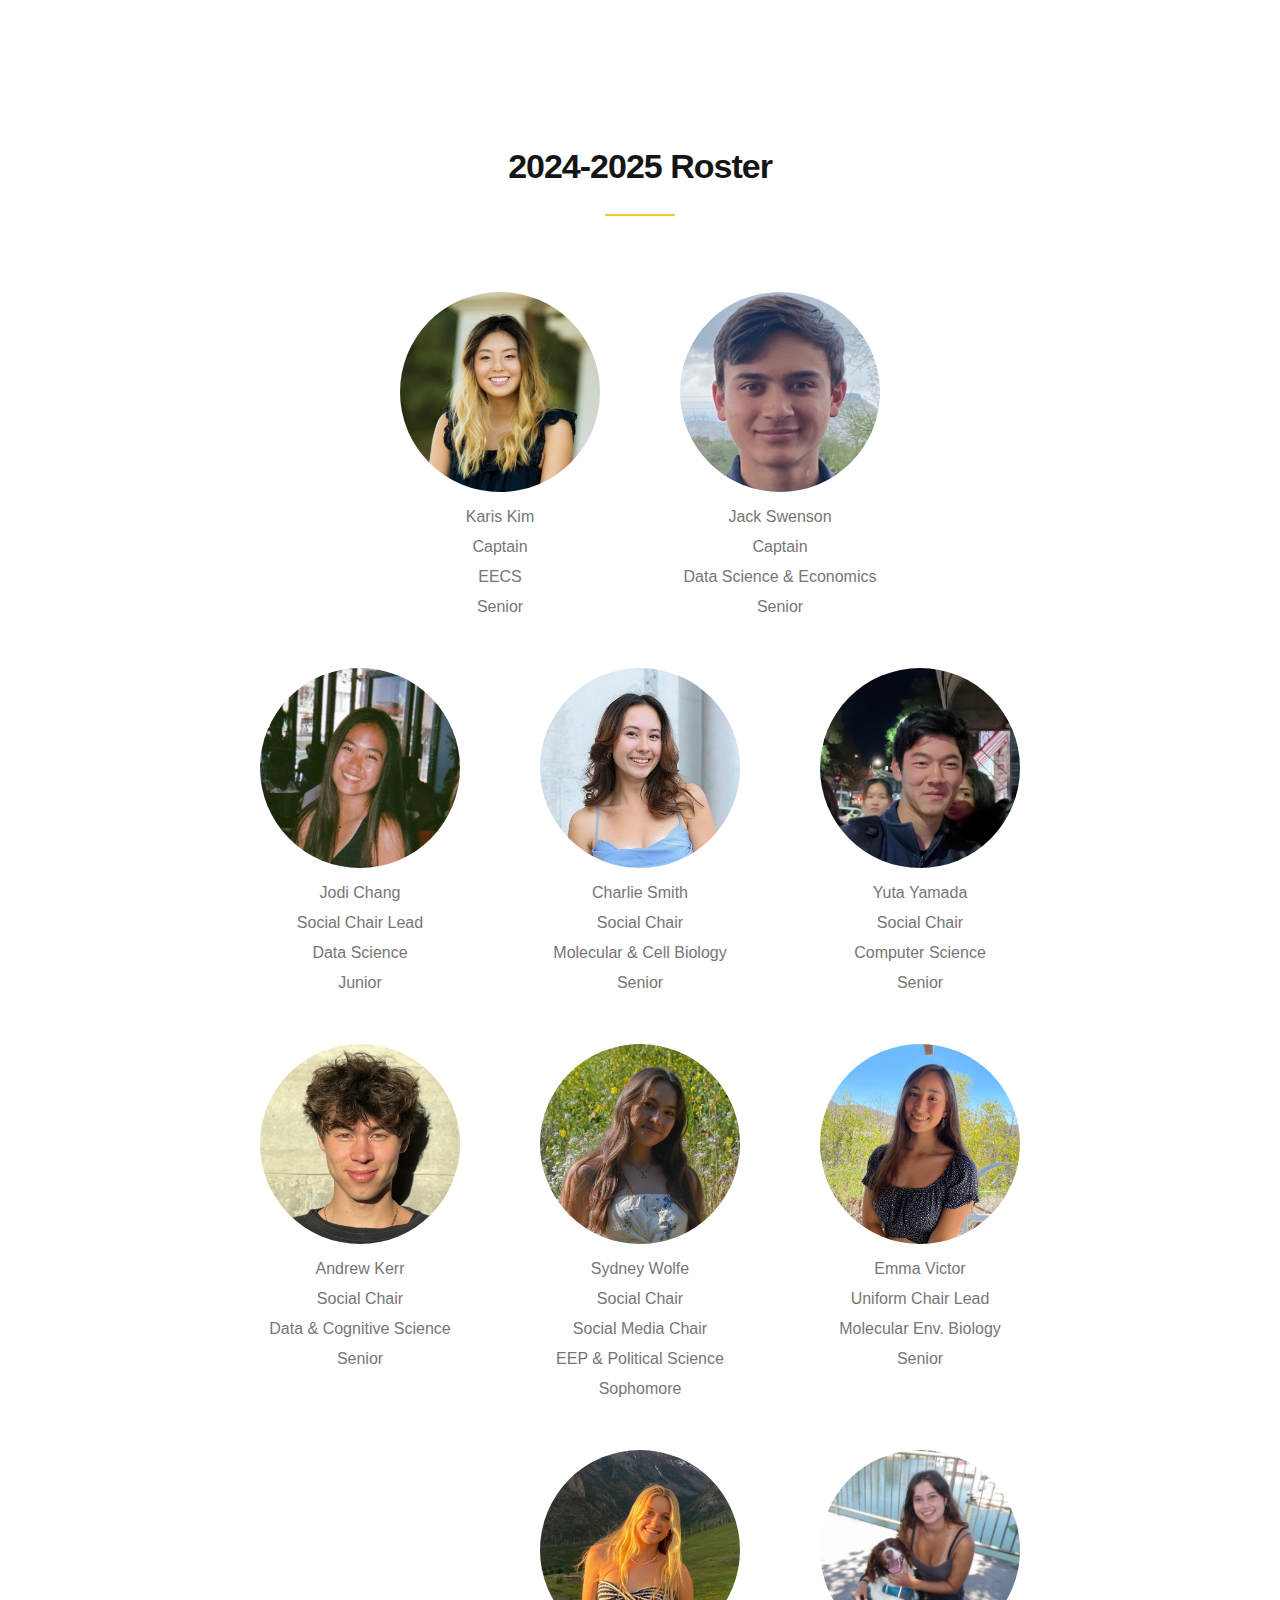
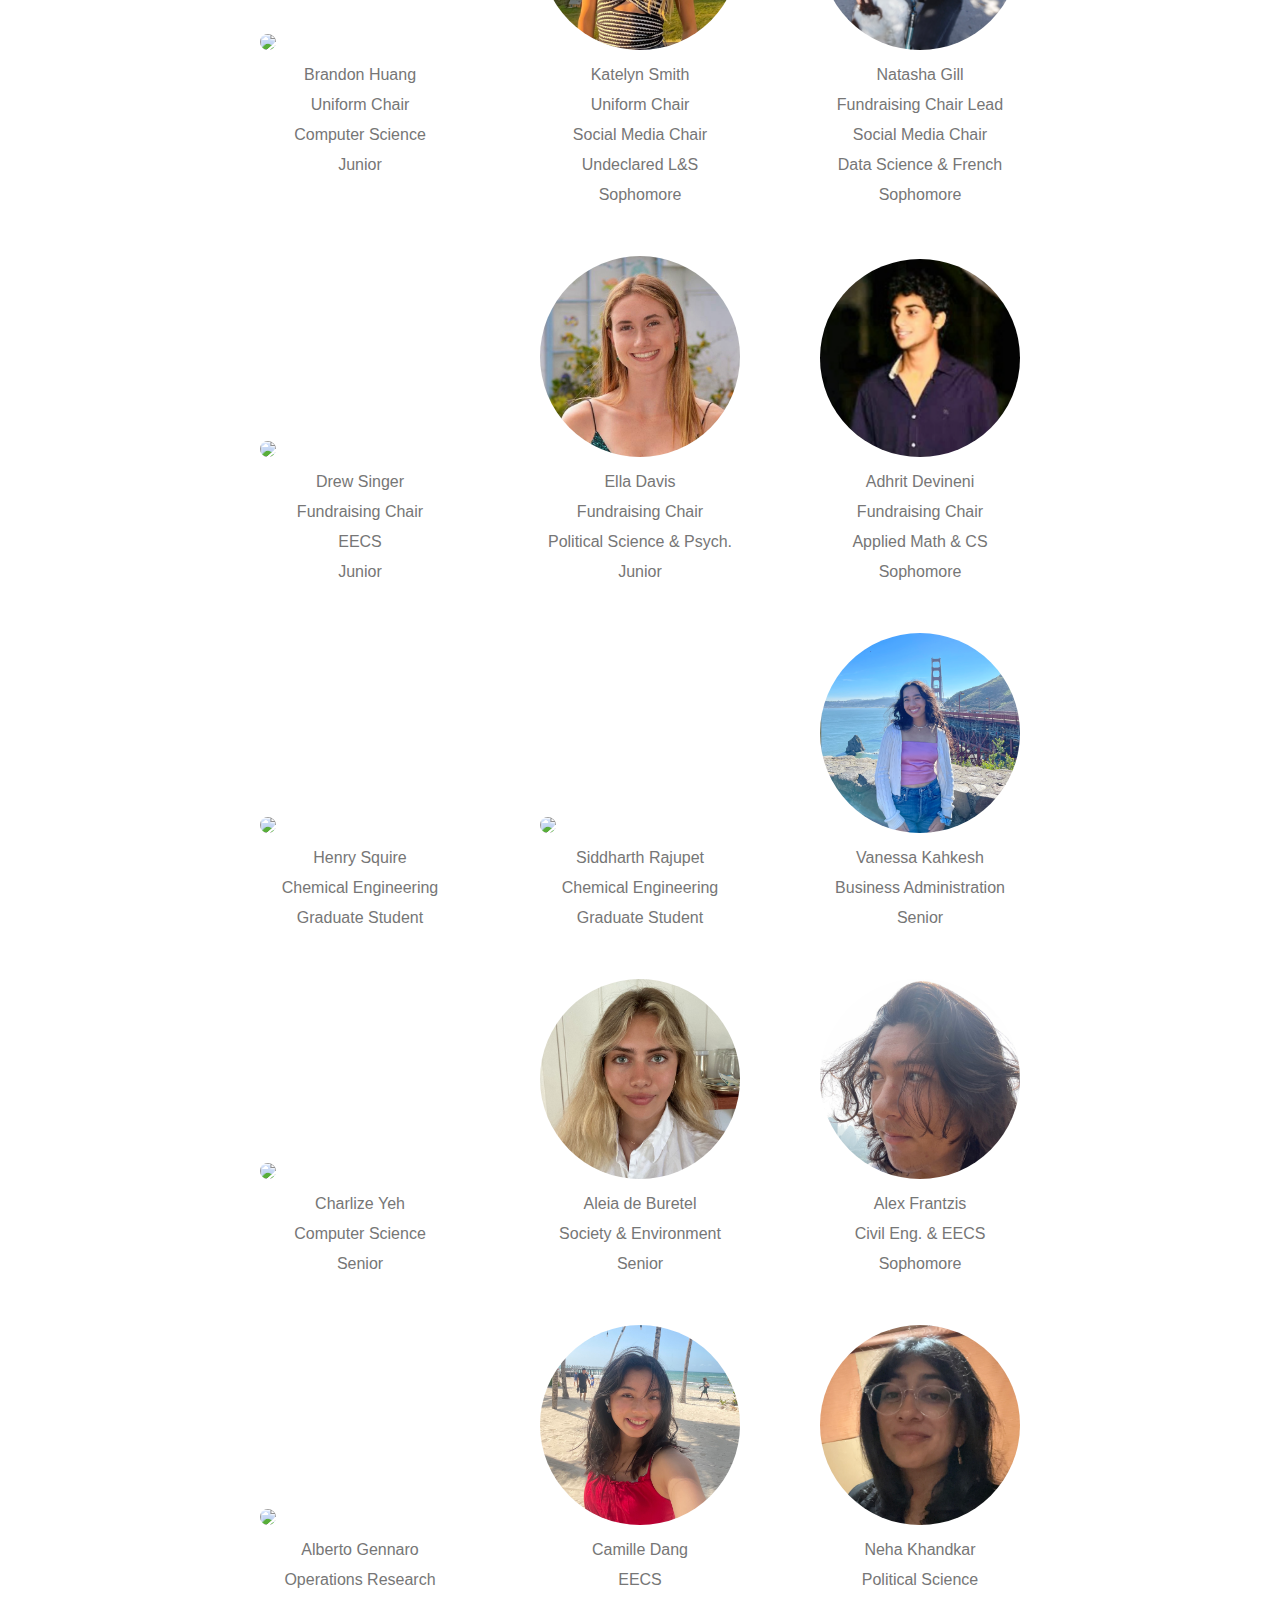
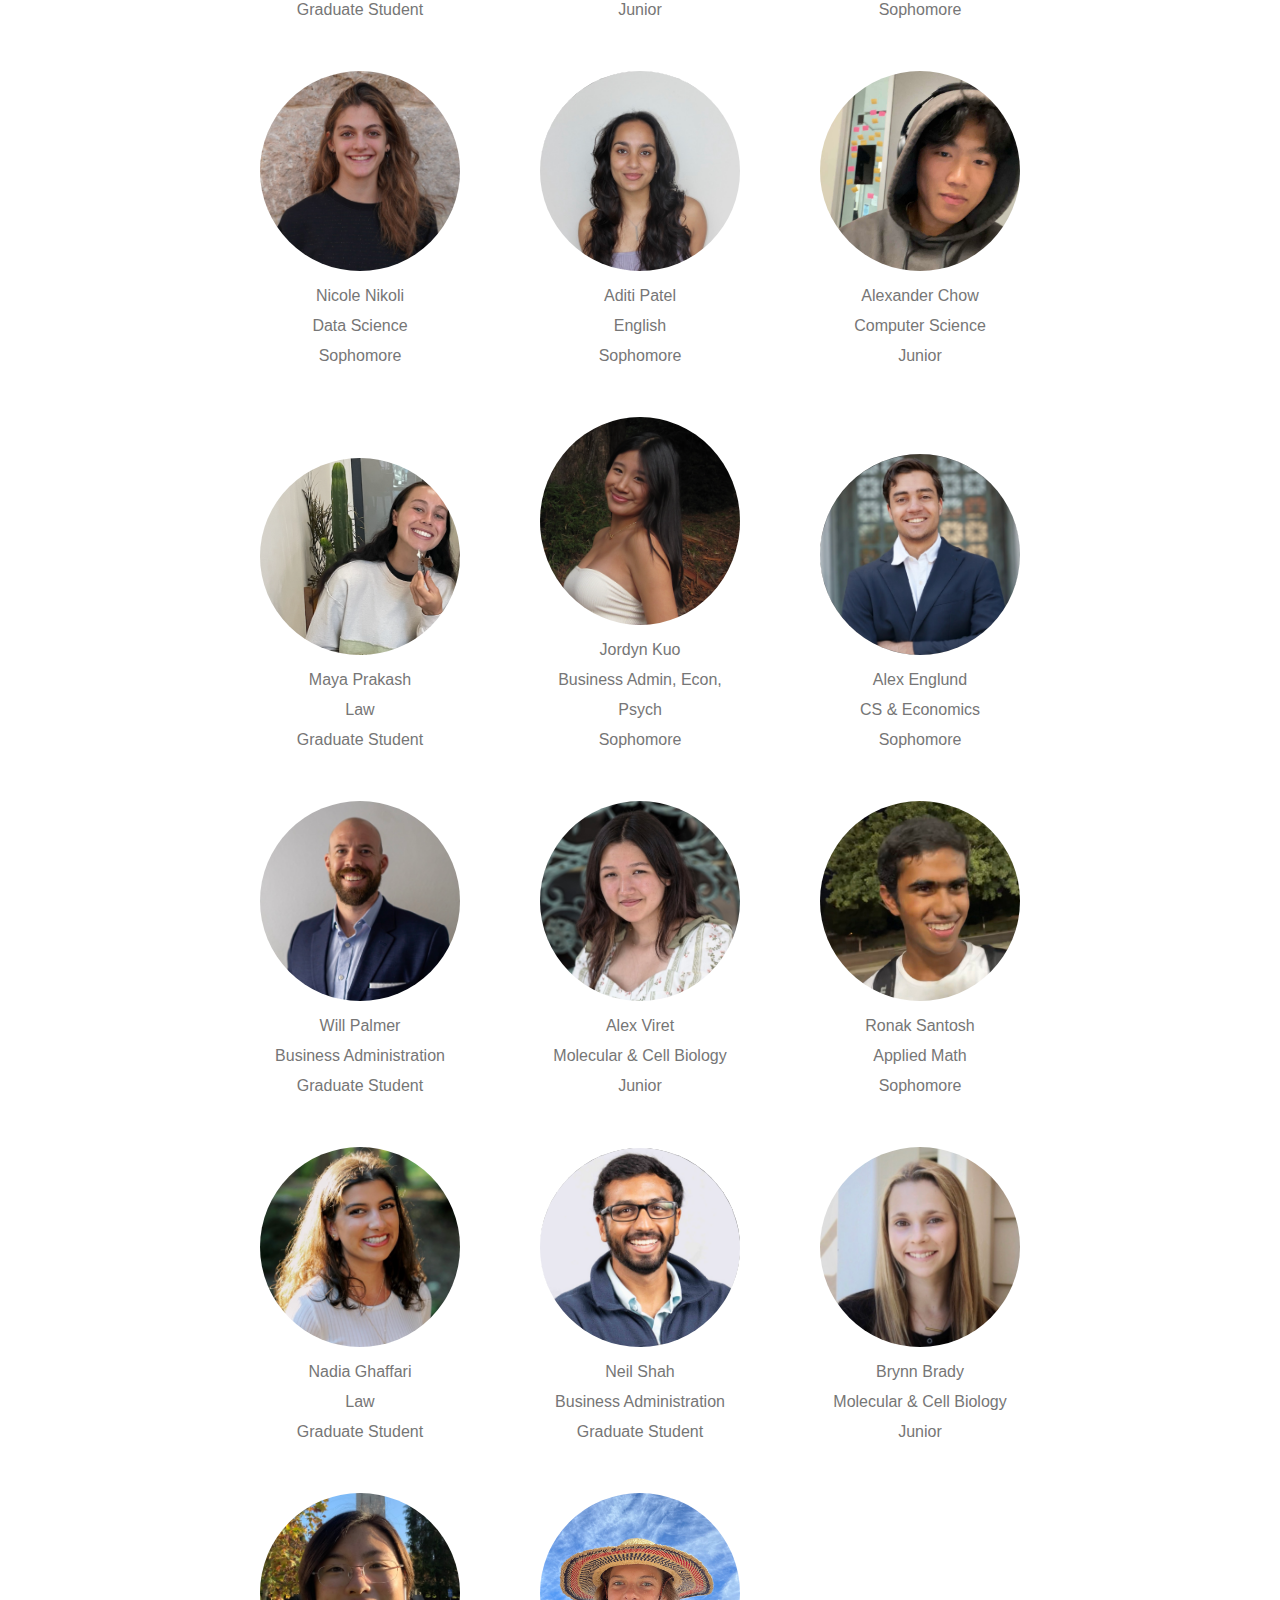
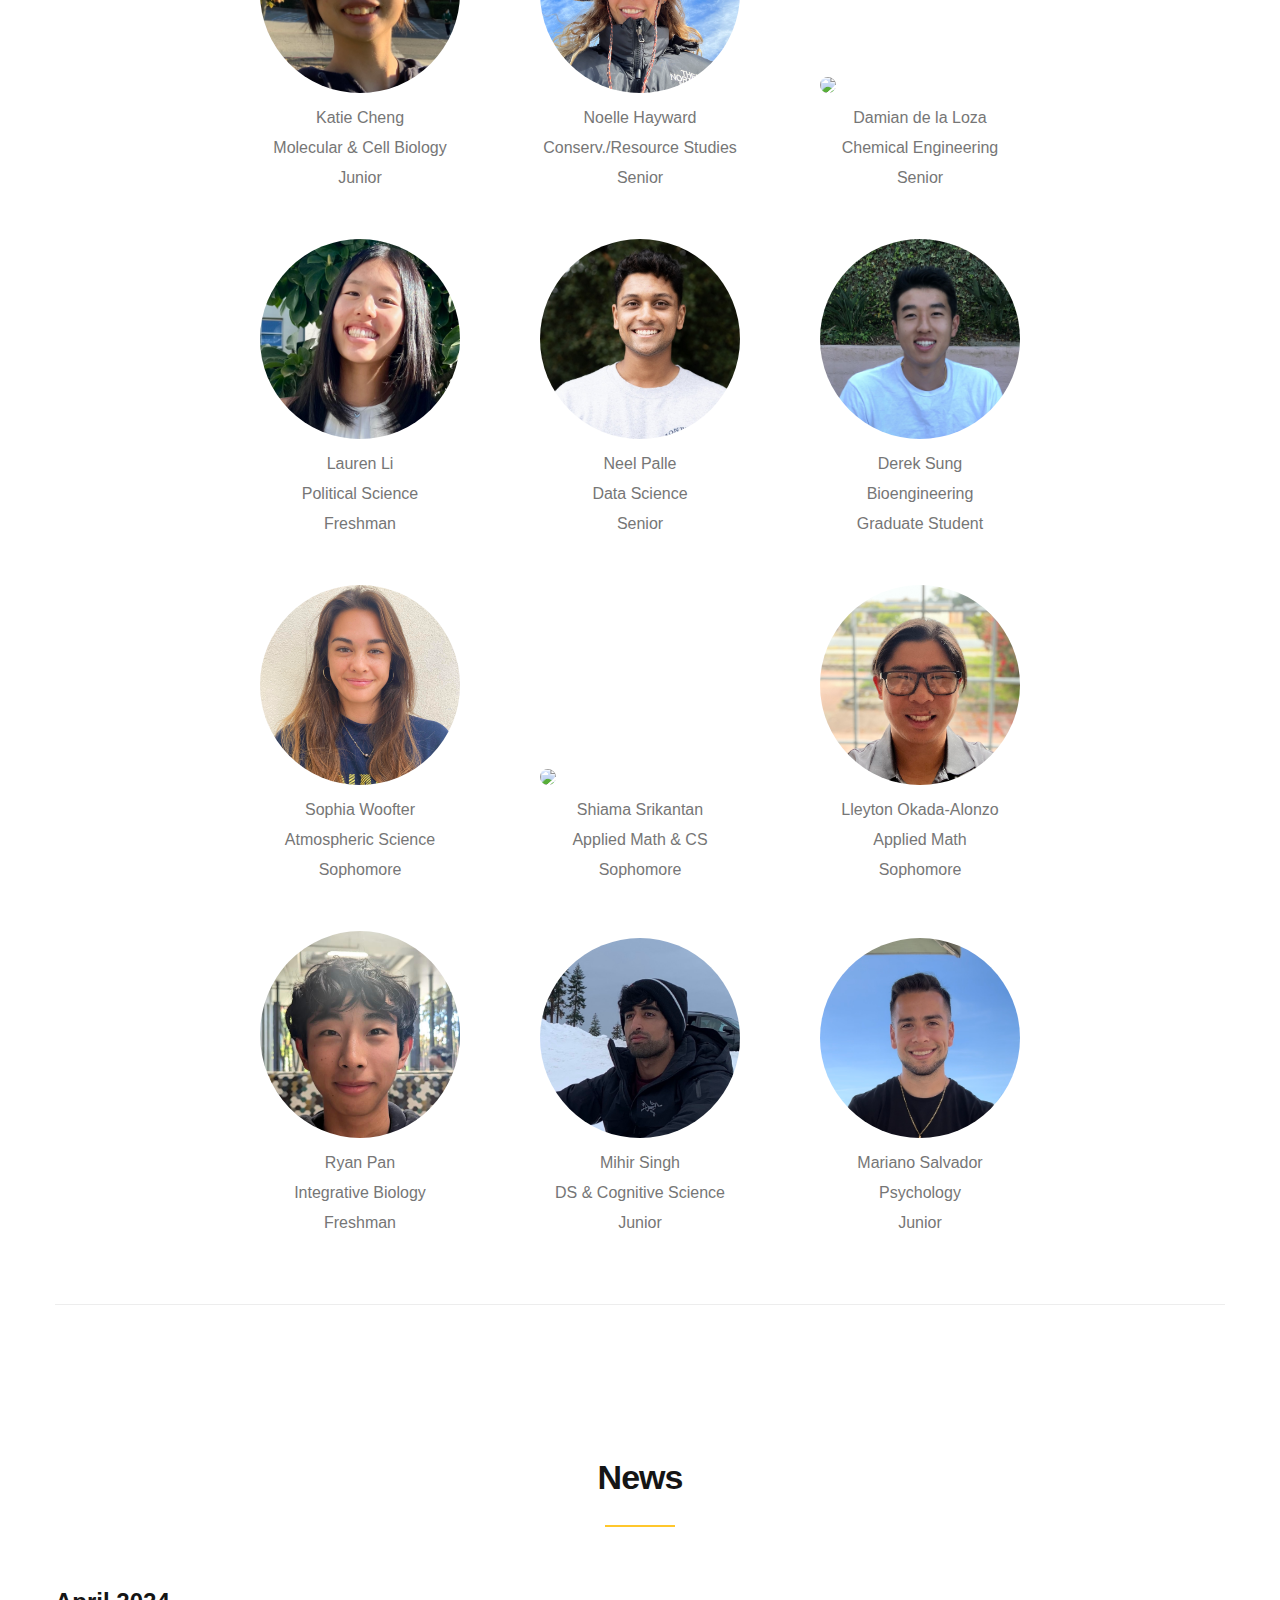
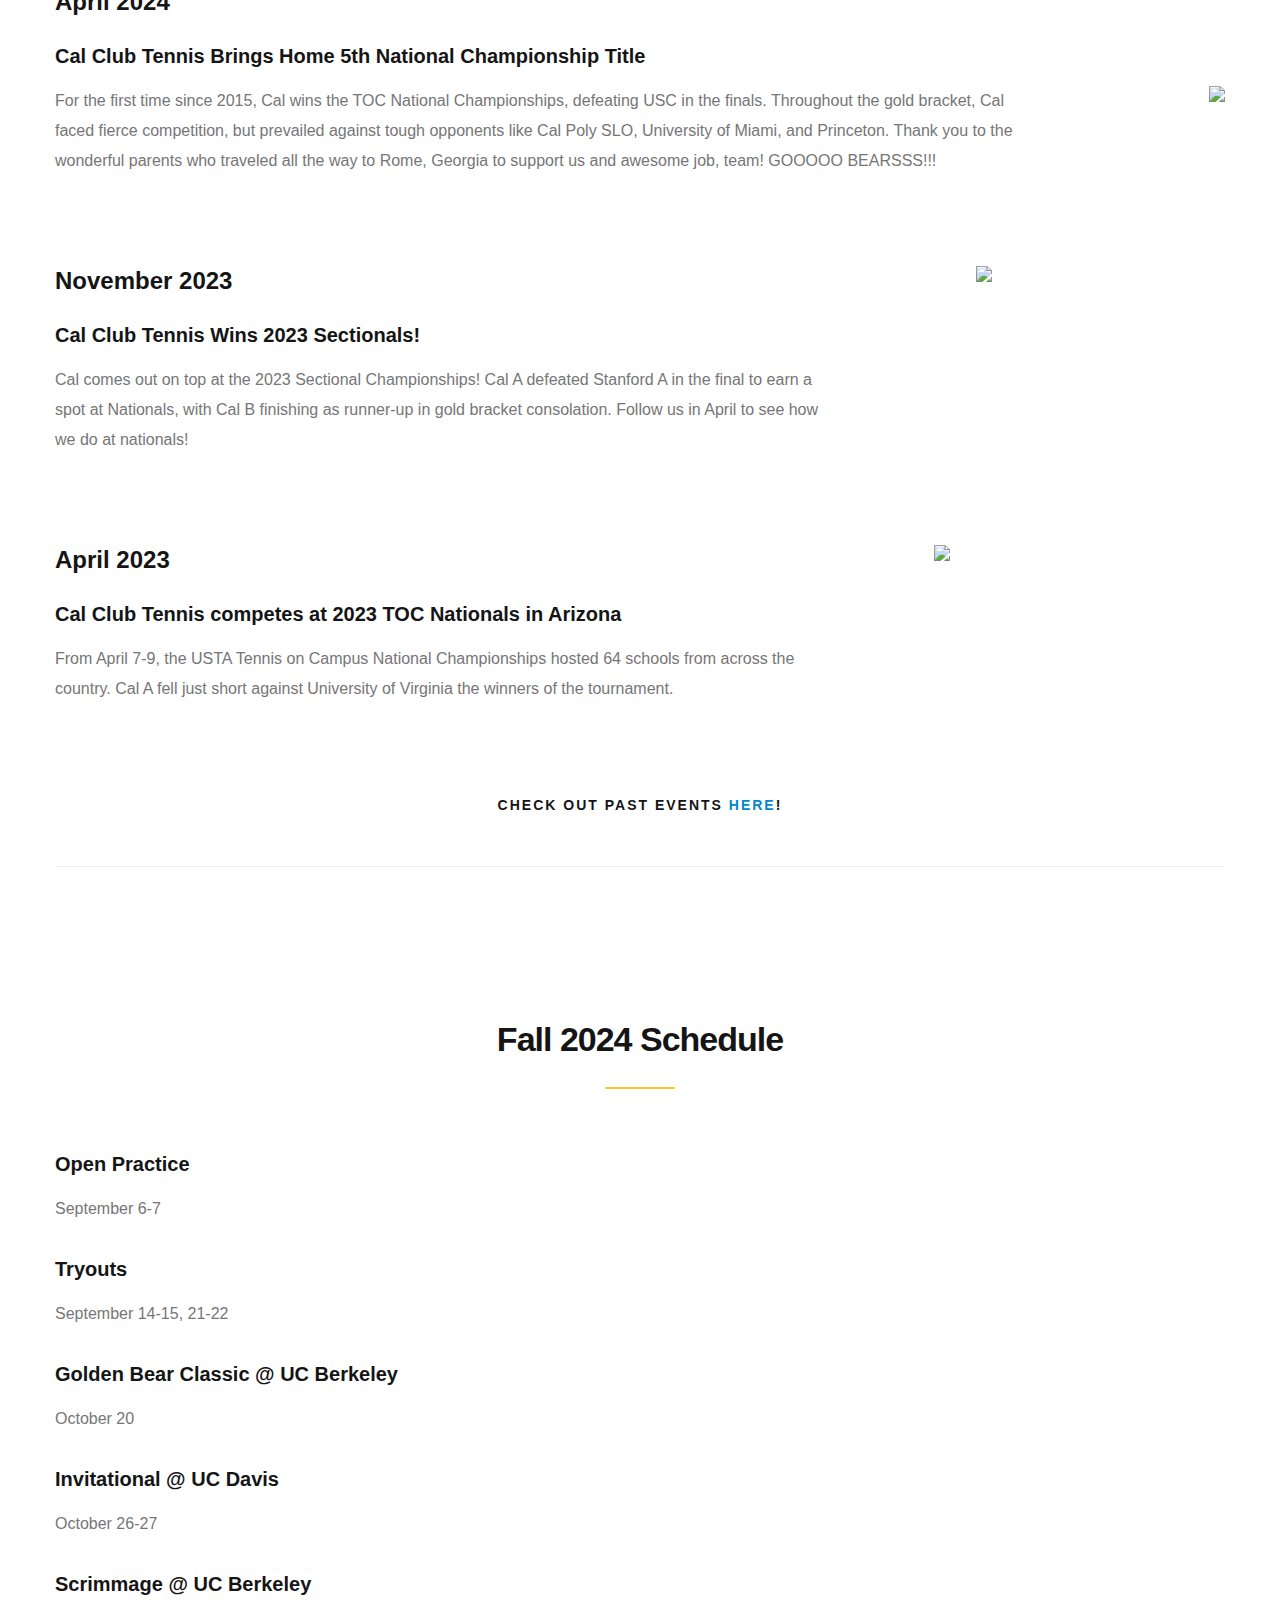
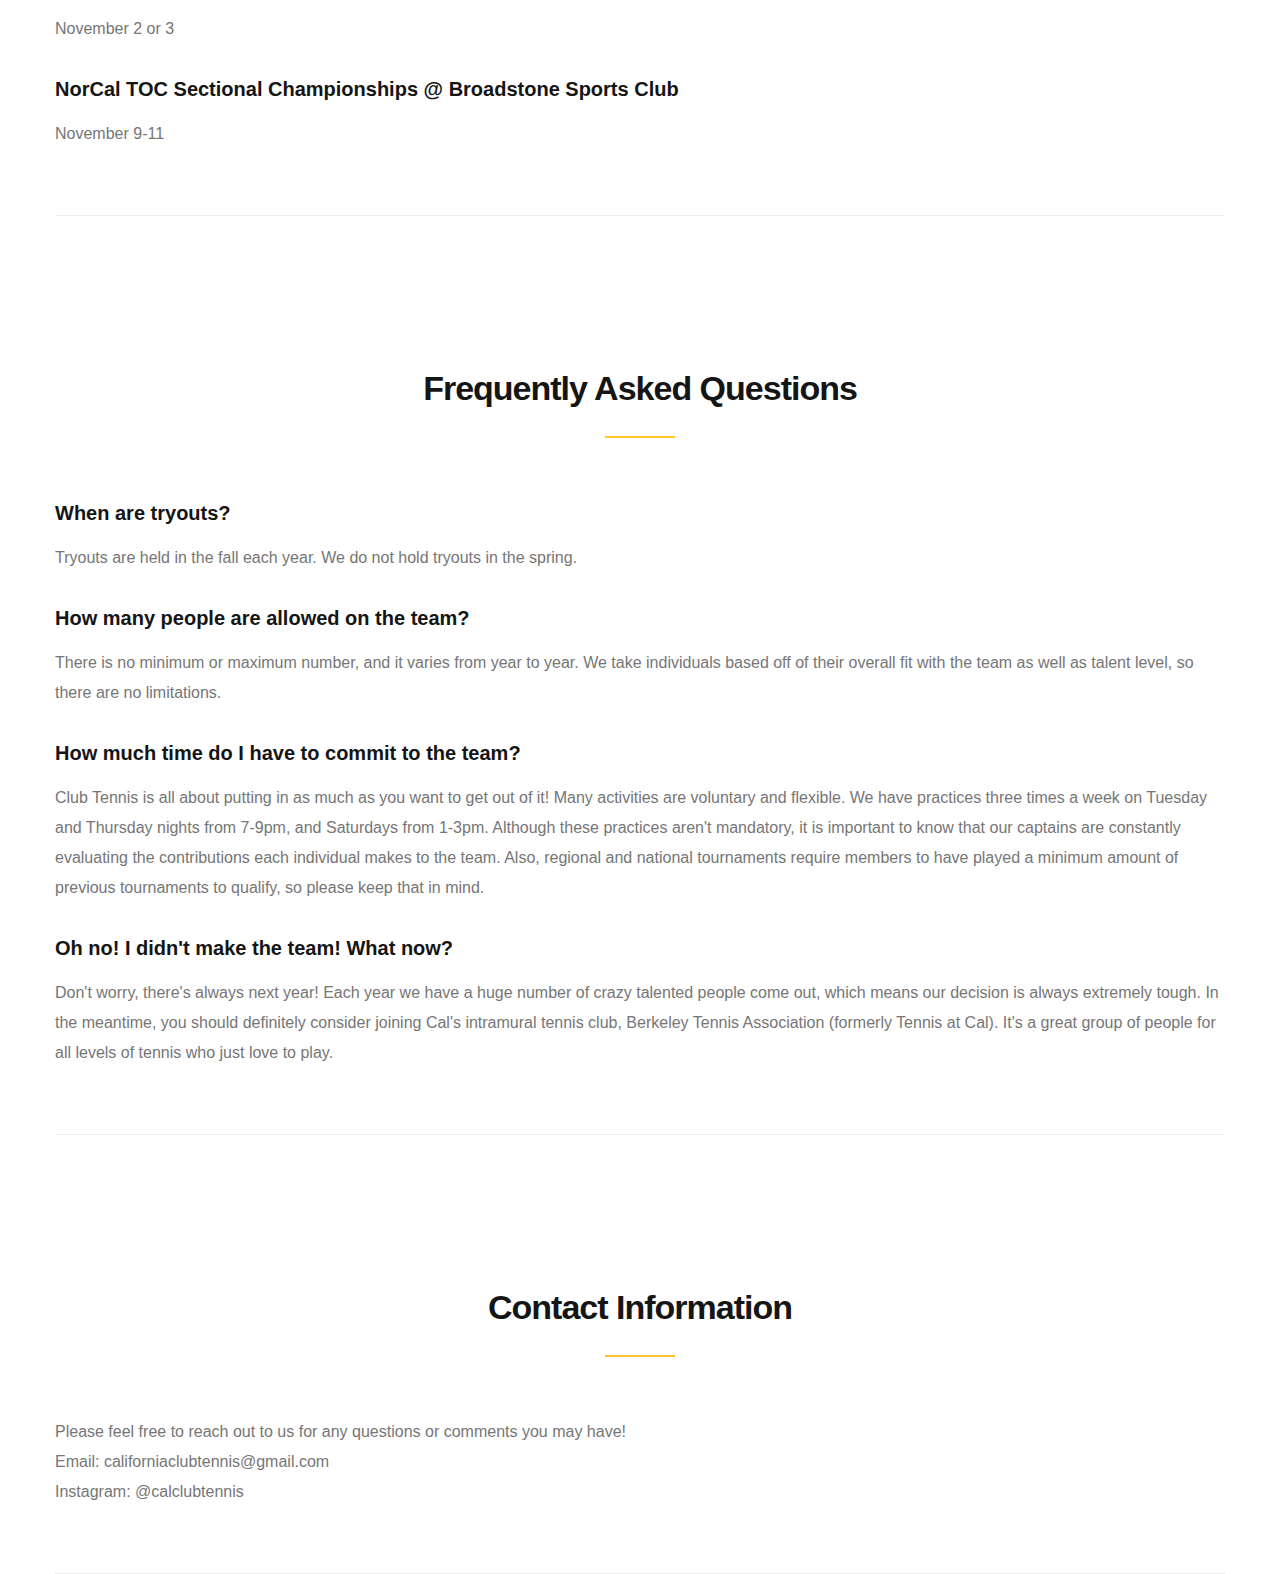
==== commit 69506779: "updated frantzis major" ====
--- a/index.html
+++ b/index.html
@@ -334,7 +334,7 @@
                             <figure style="display: inline-block;">
                                 <img src="images/profiles/alex_frantzis.jpg" style="width:200px; border-radius: 50%" />
                                 <figcaption style="width:200px;text-align: center;">Alex Frantzis
-                                    <br>Civil Engineering
+                                    <br>Civil Eng. & EECS
                                     <br>Sophomore
                                 </figcaption>
                             </figure>	
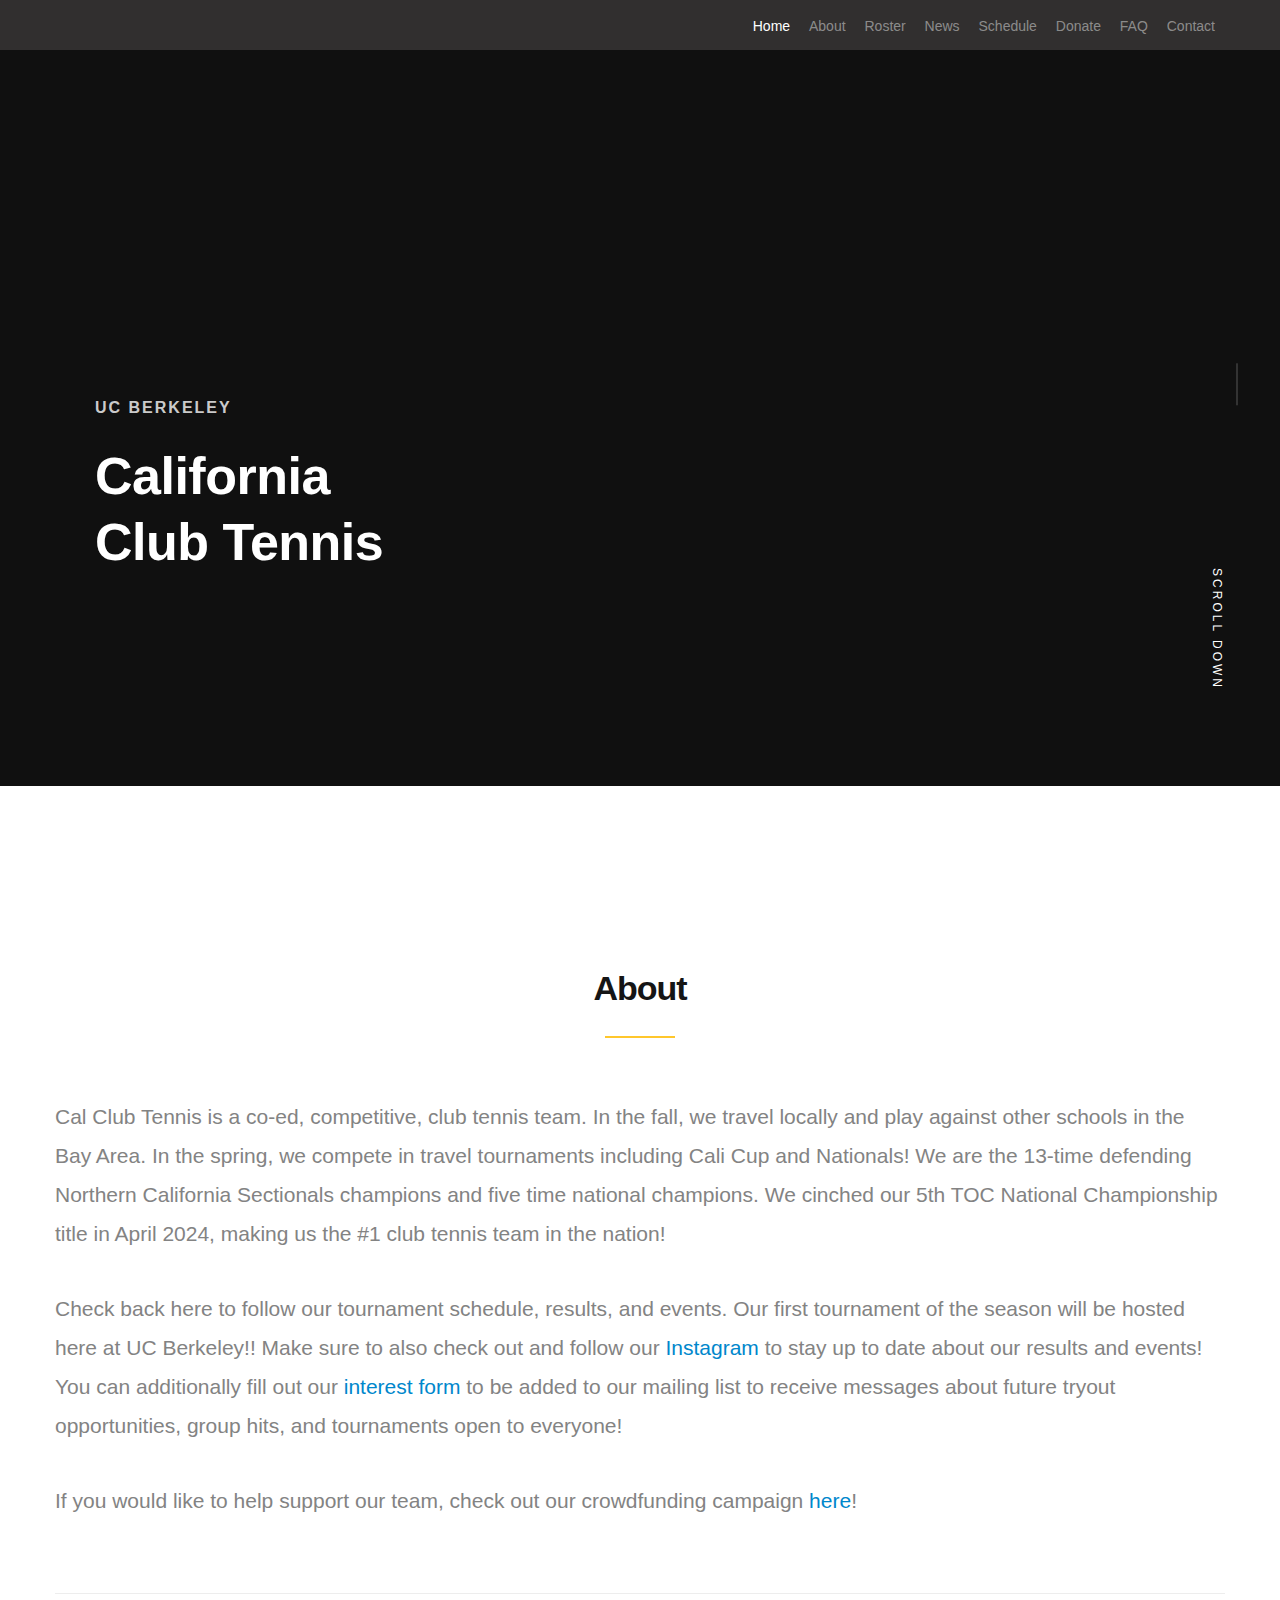
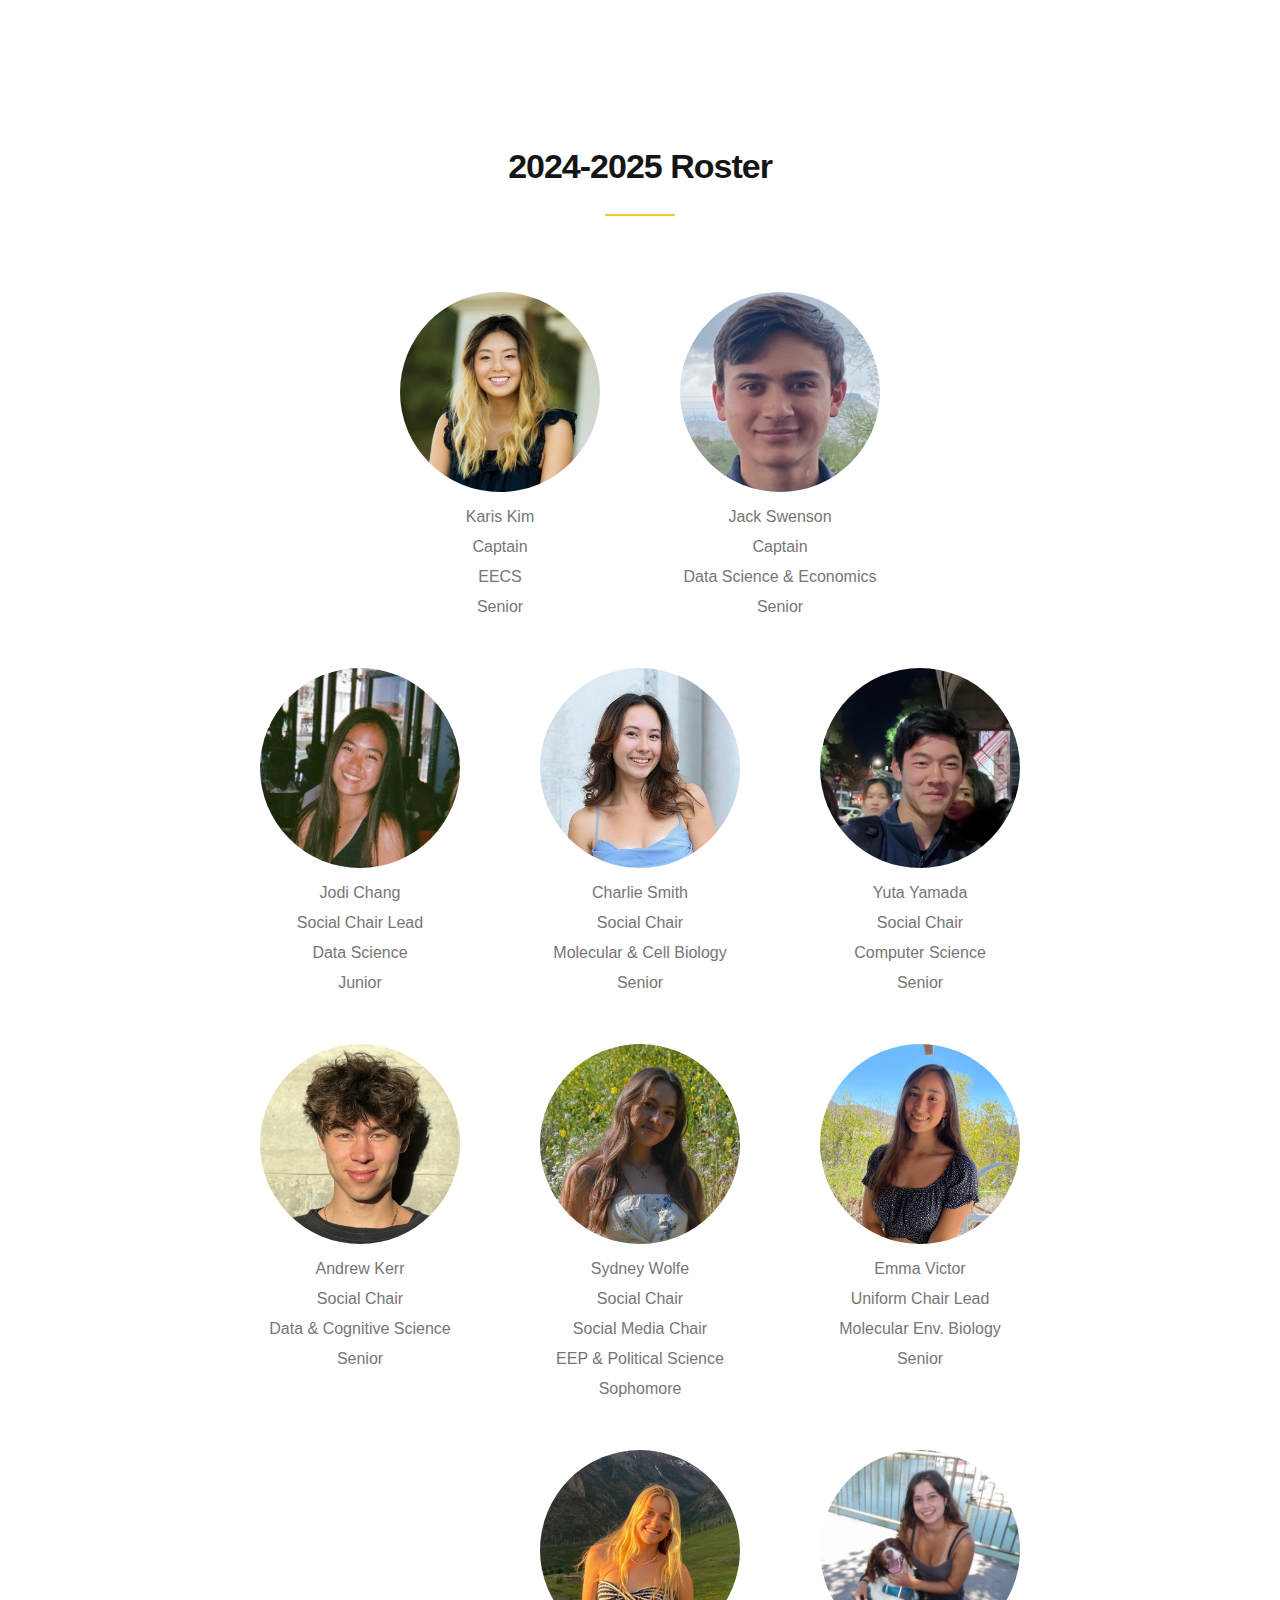
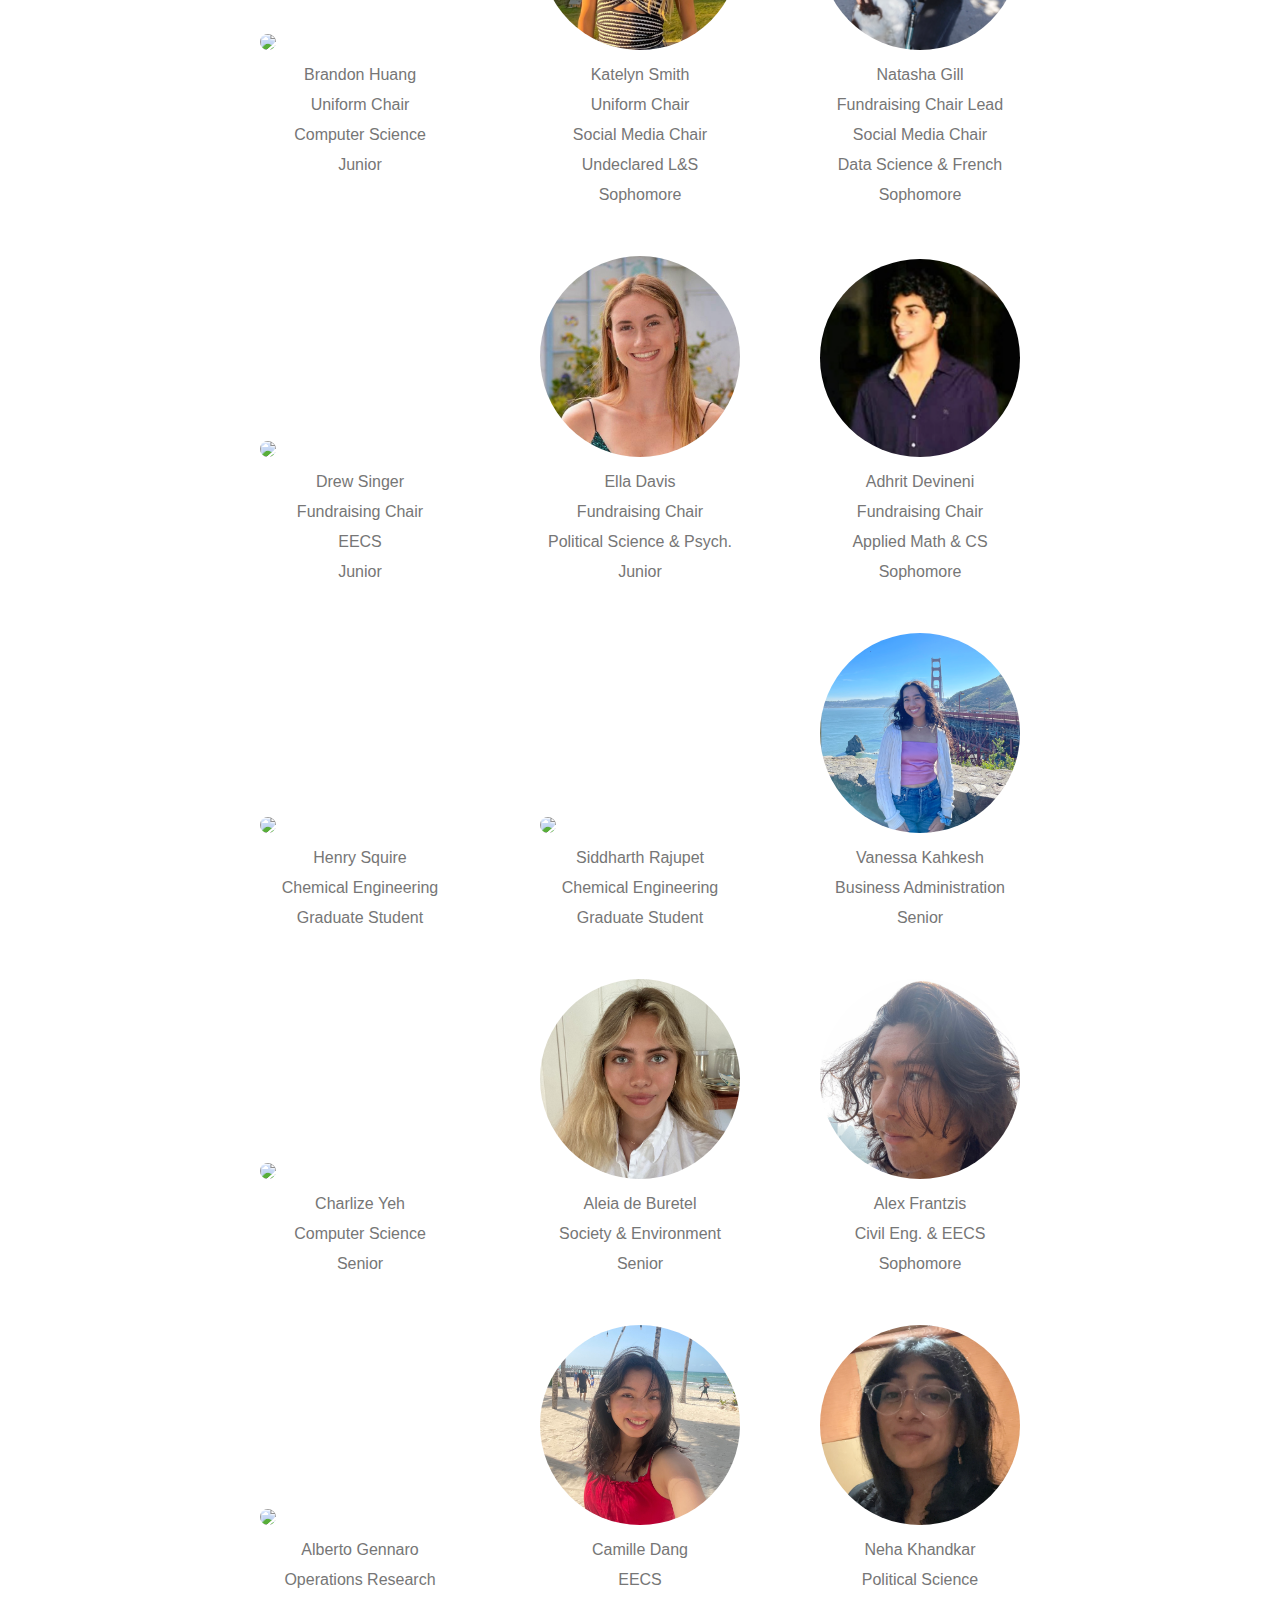
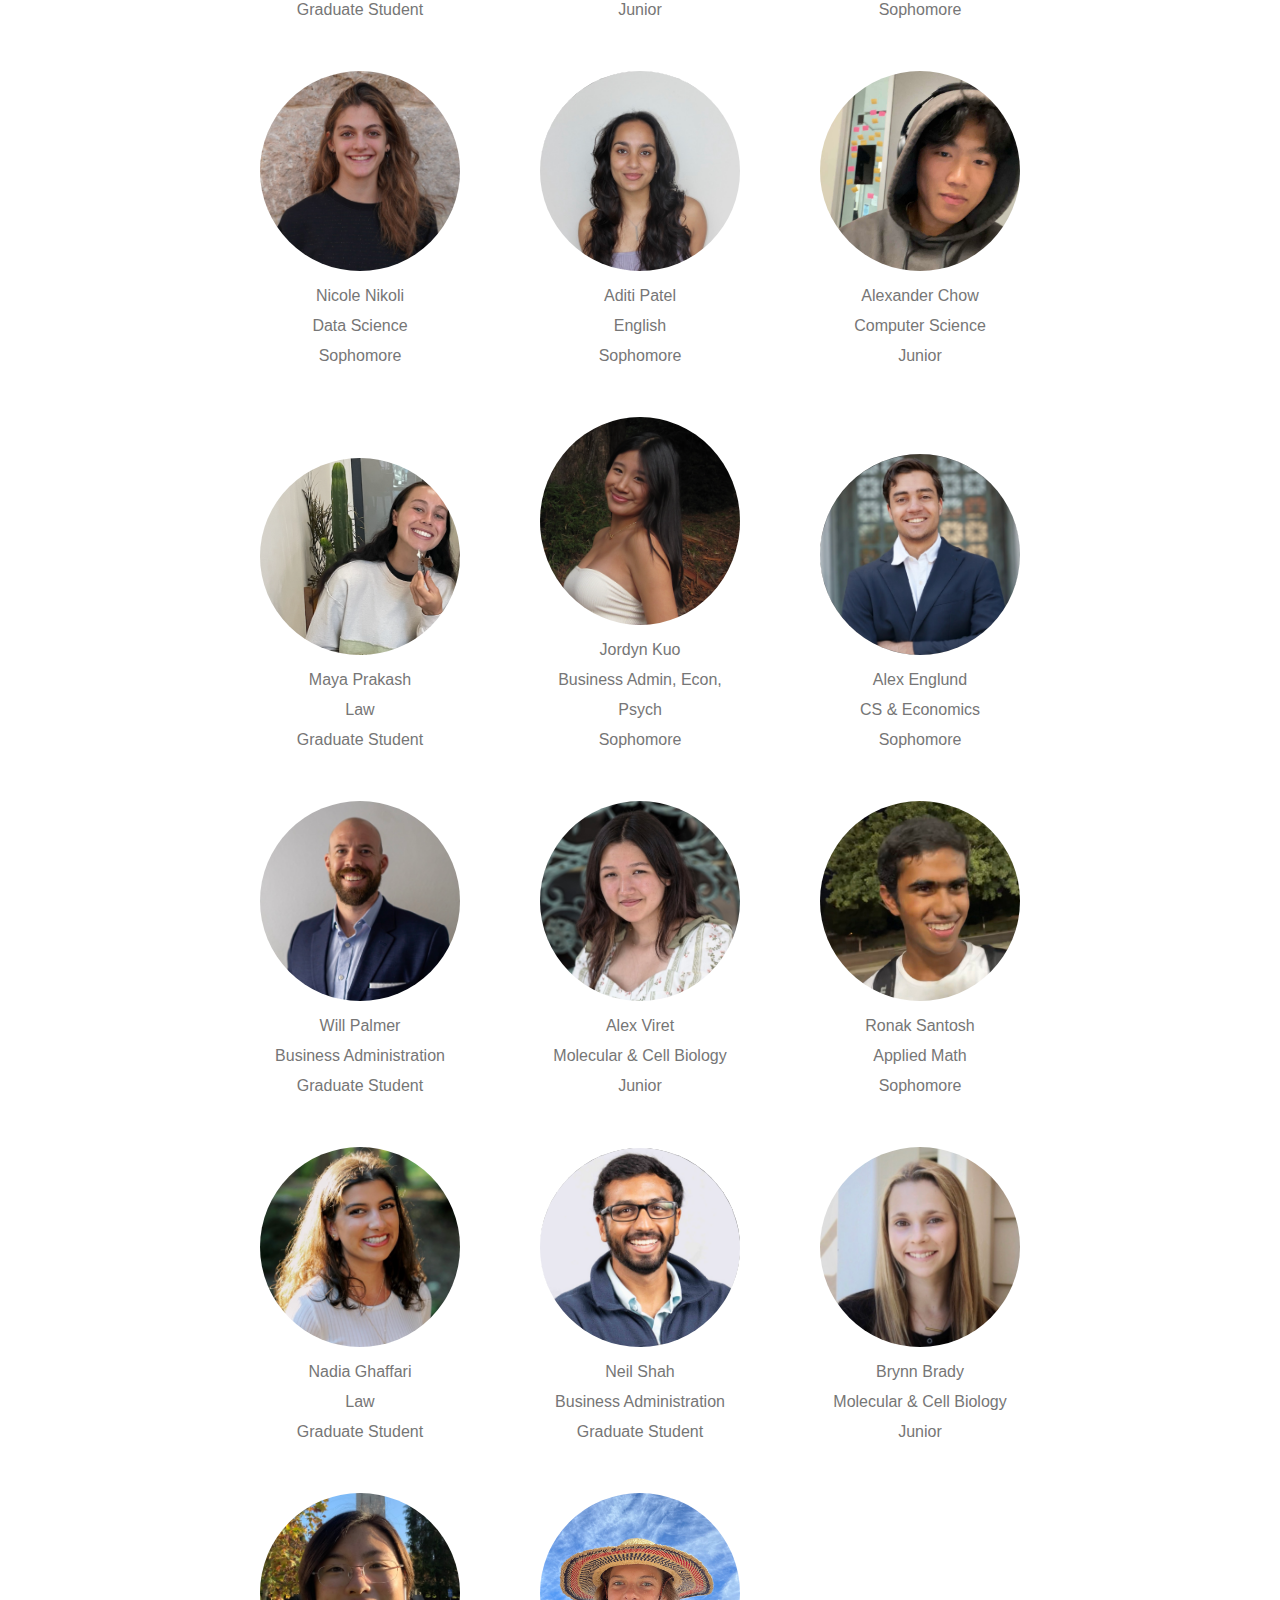
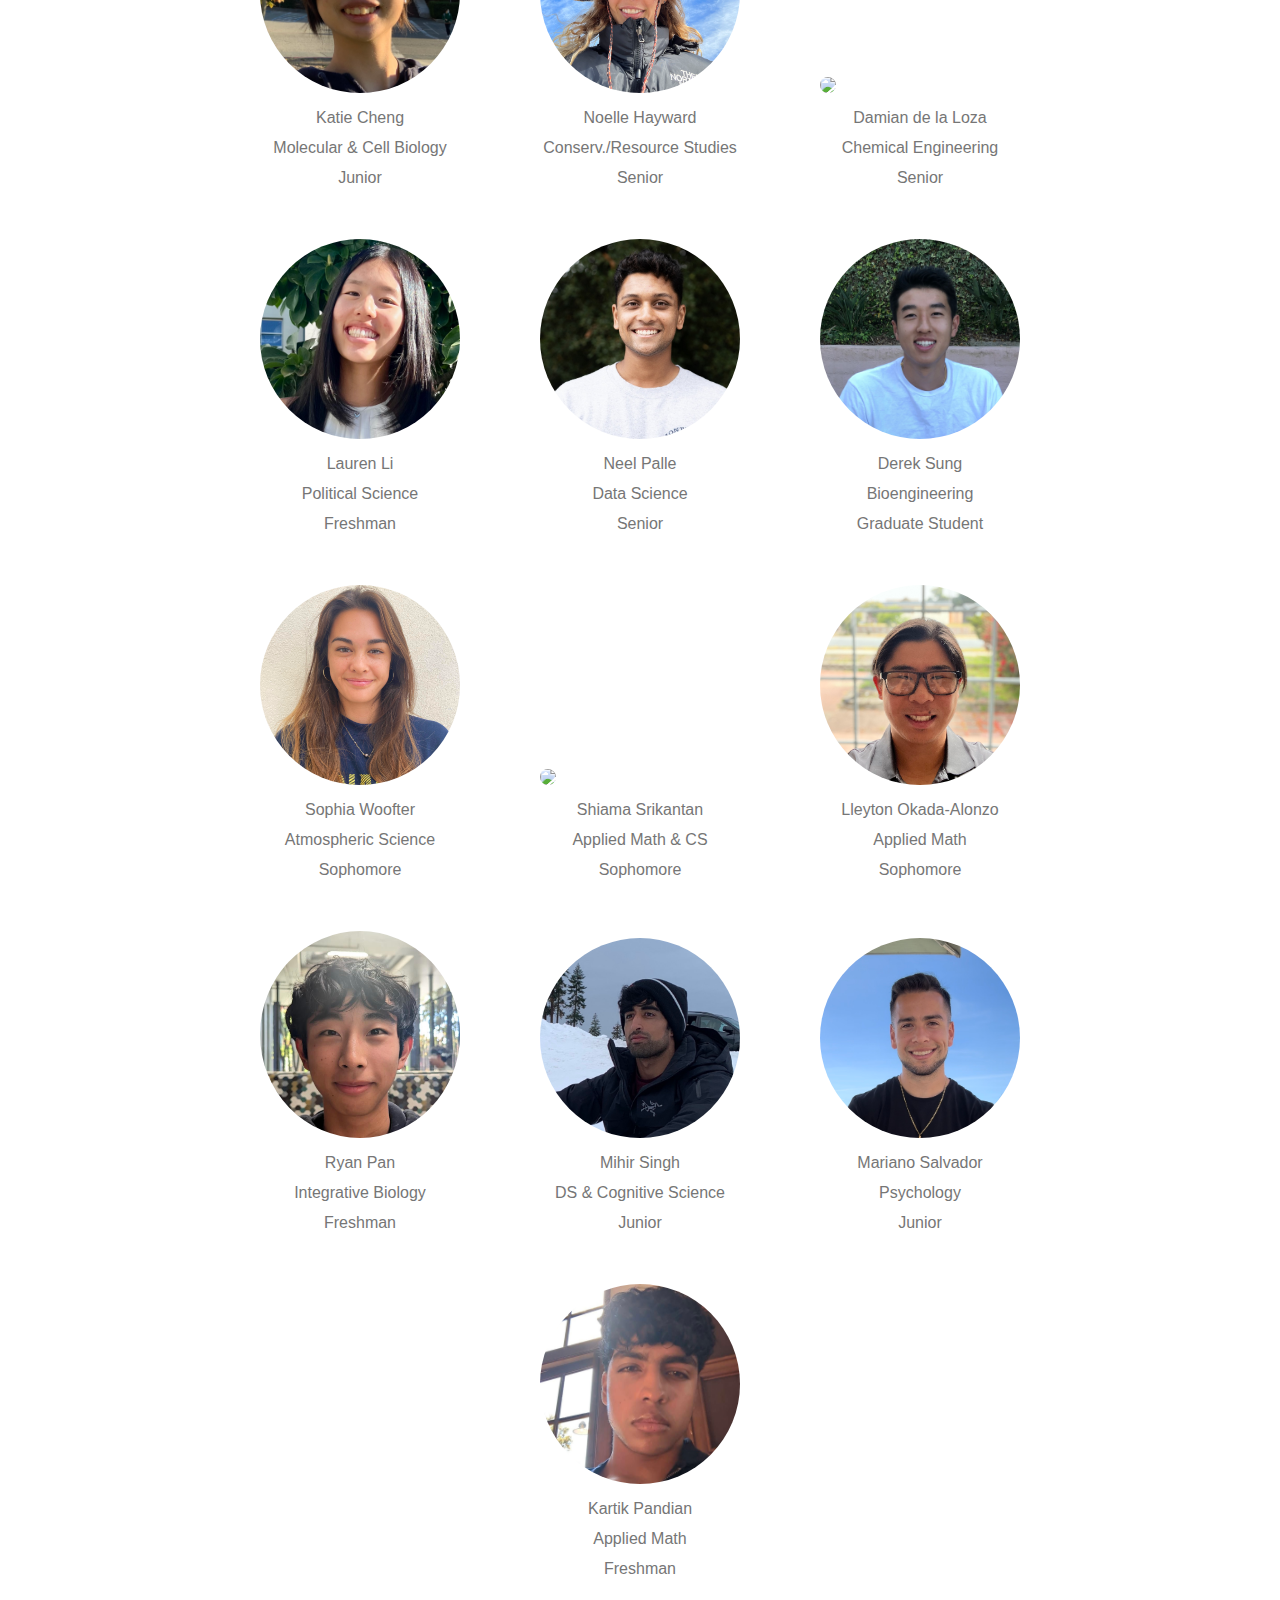
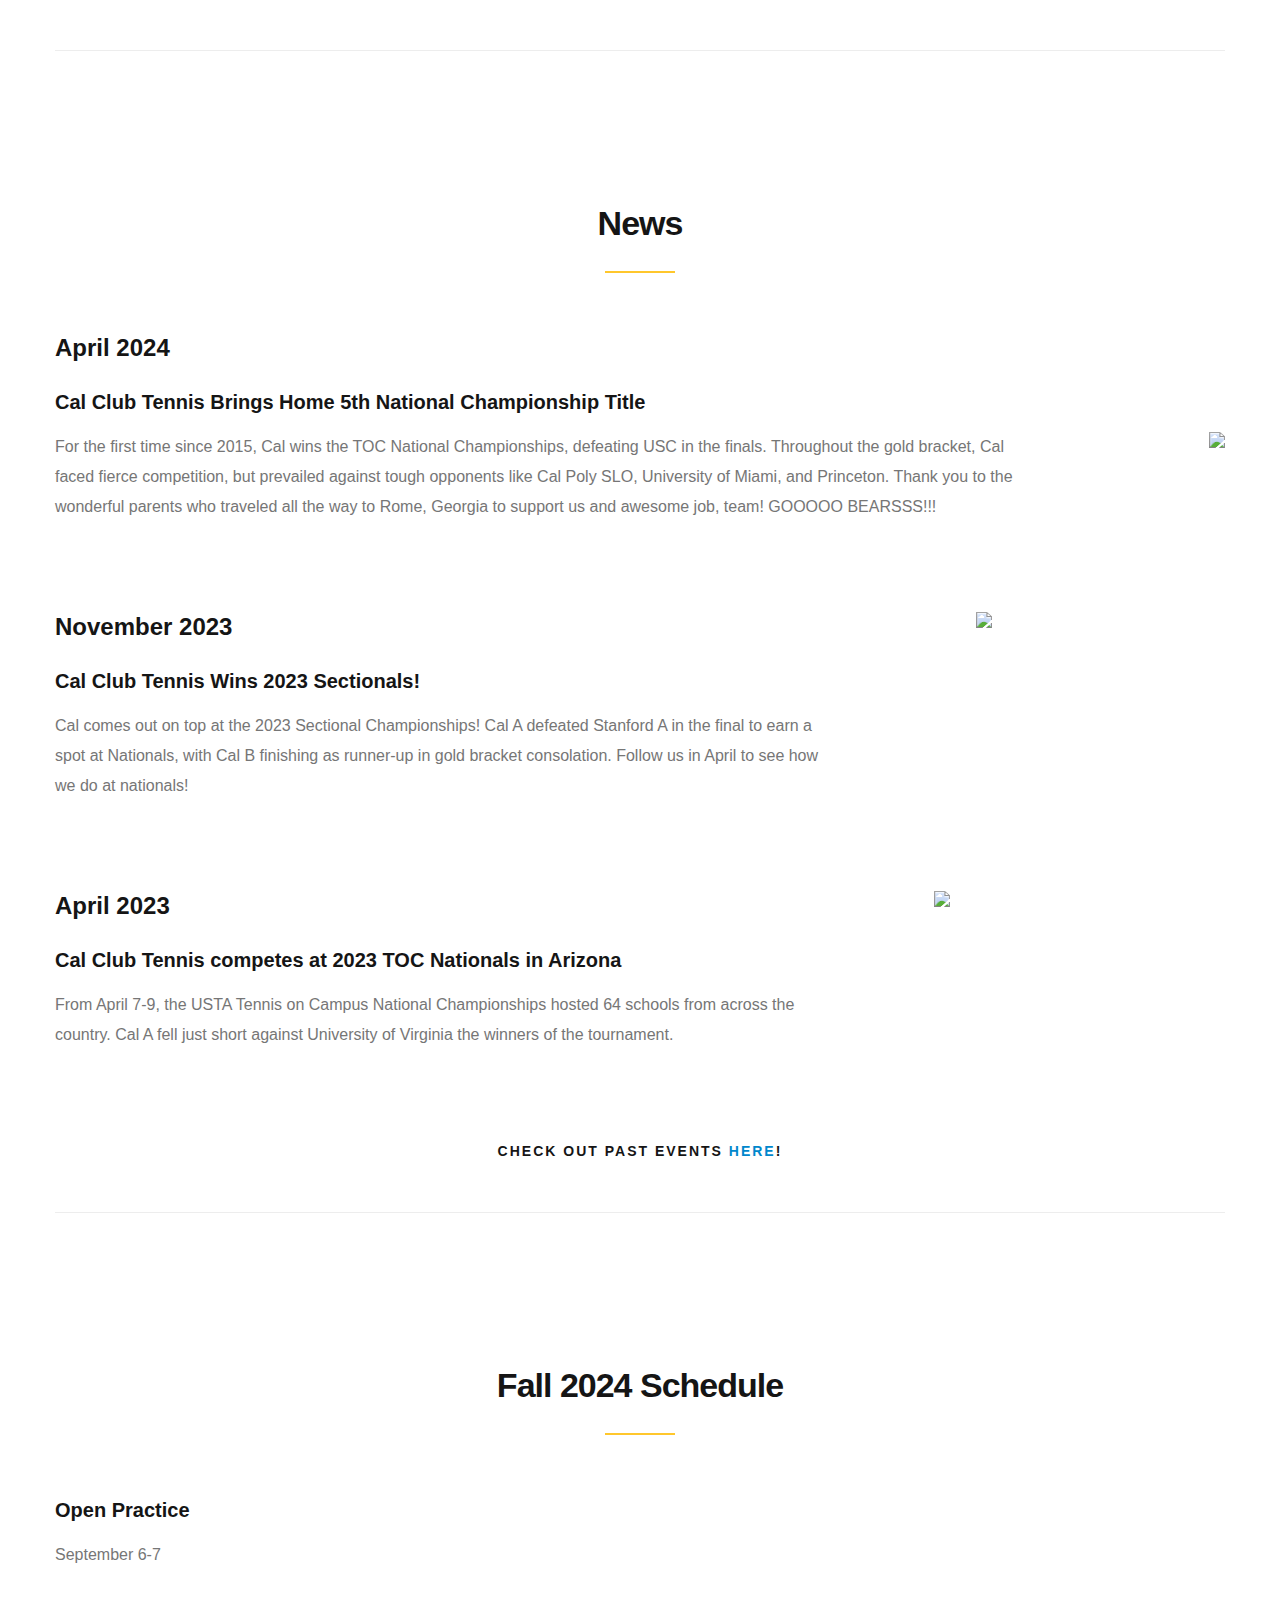
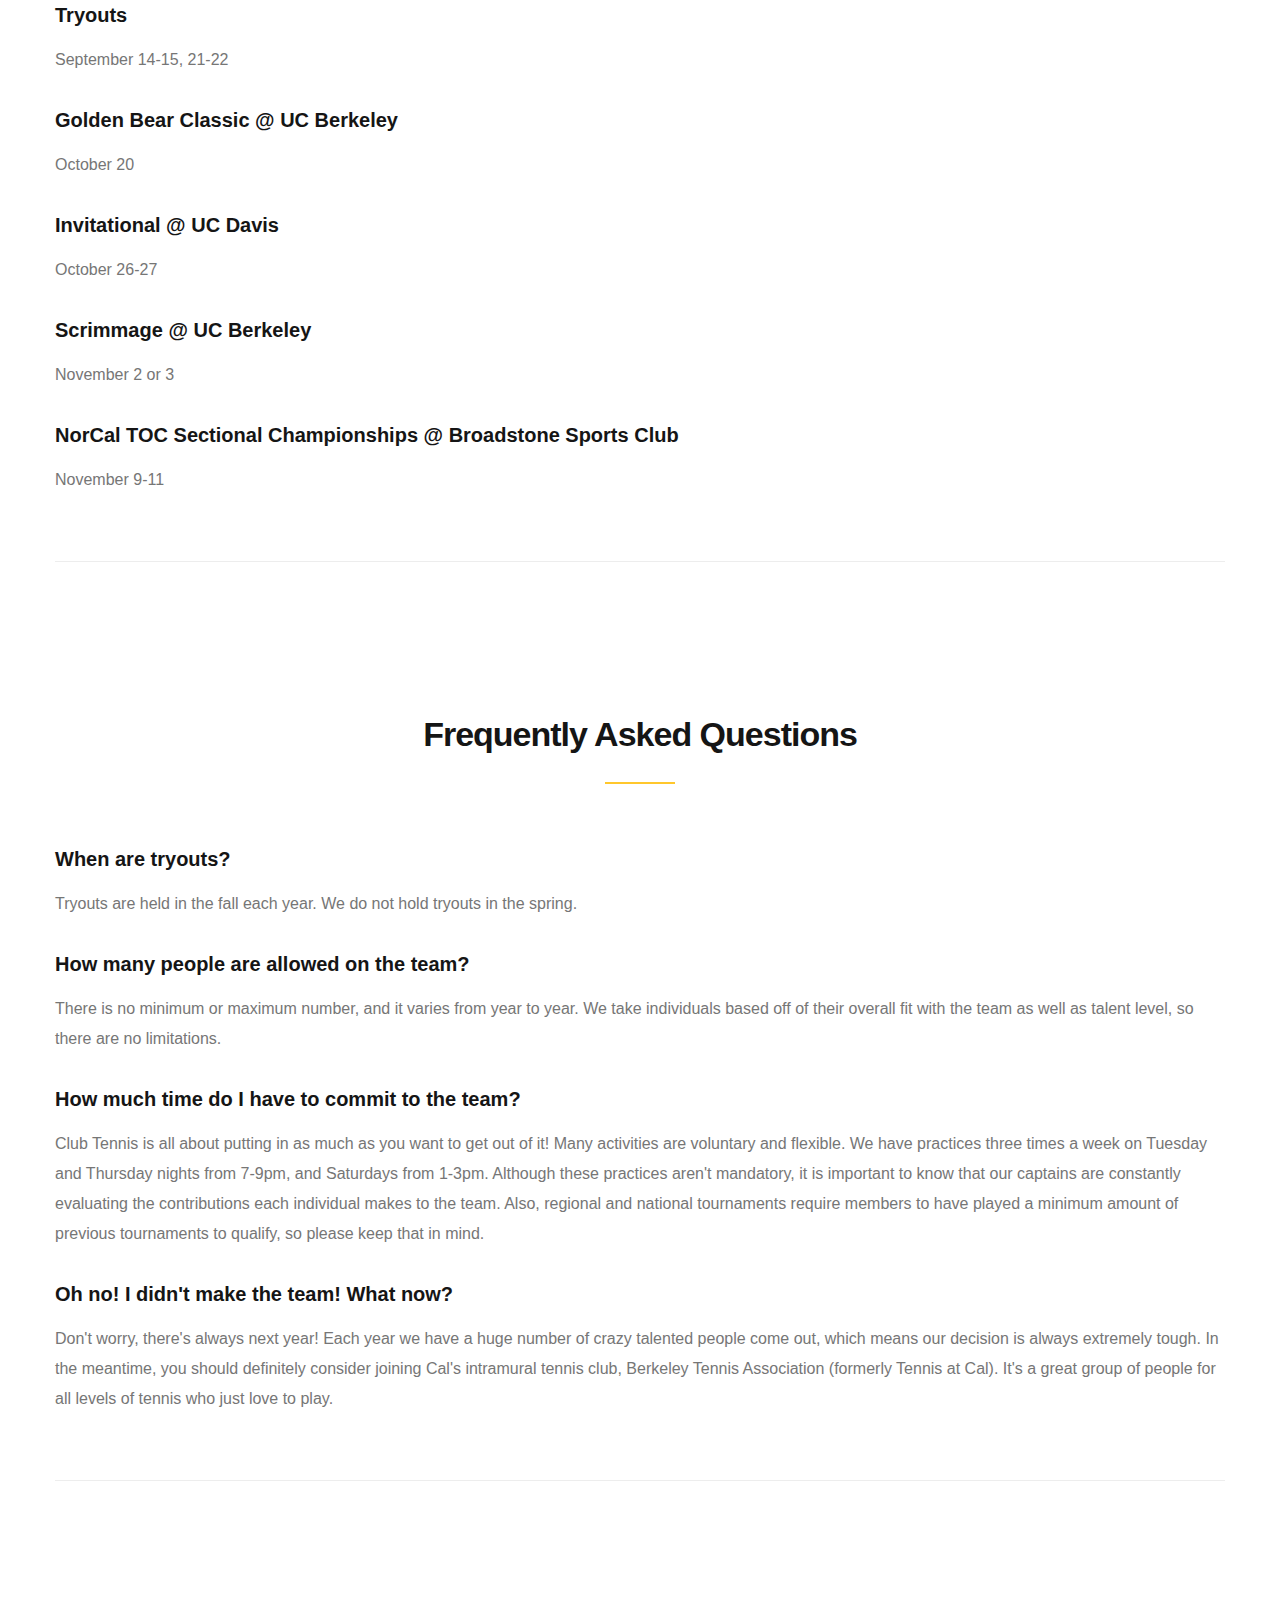
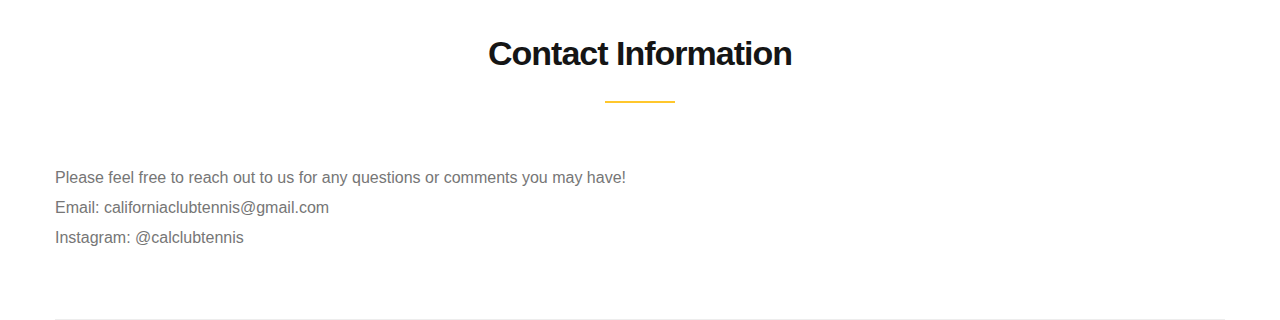
==== commit fdd8bdbf: "added kartik" ====
--- a/index.html
+++ b/index.html
@@ -573,6 +573,16 @@
                                 </figcaption>
                             </figure>
                         </div>
+
+                        <div class="col" style="display: table; margin:auto;">
+                            <figure style="display: inline-block;">
+                                <img src="images/profiles/kartik_pandian.jpg" style="width:200px; border-radius: 50%" />
+                                <figcaption style="width:200px;text-align: center;">Kartik Pandian
+                                    <br>Applied Math
+                                    <br>Freshman
+                                </figcaption>
+                            </figure>
+                        </div>
                     </div>
                 </div>
             </div>
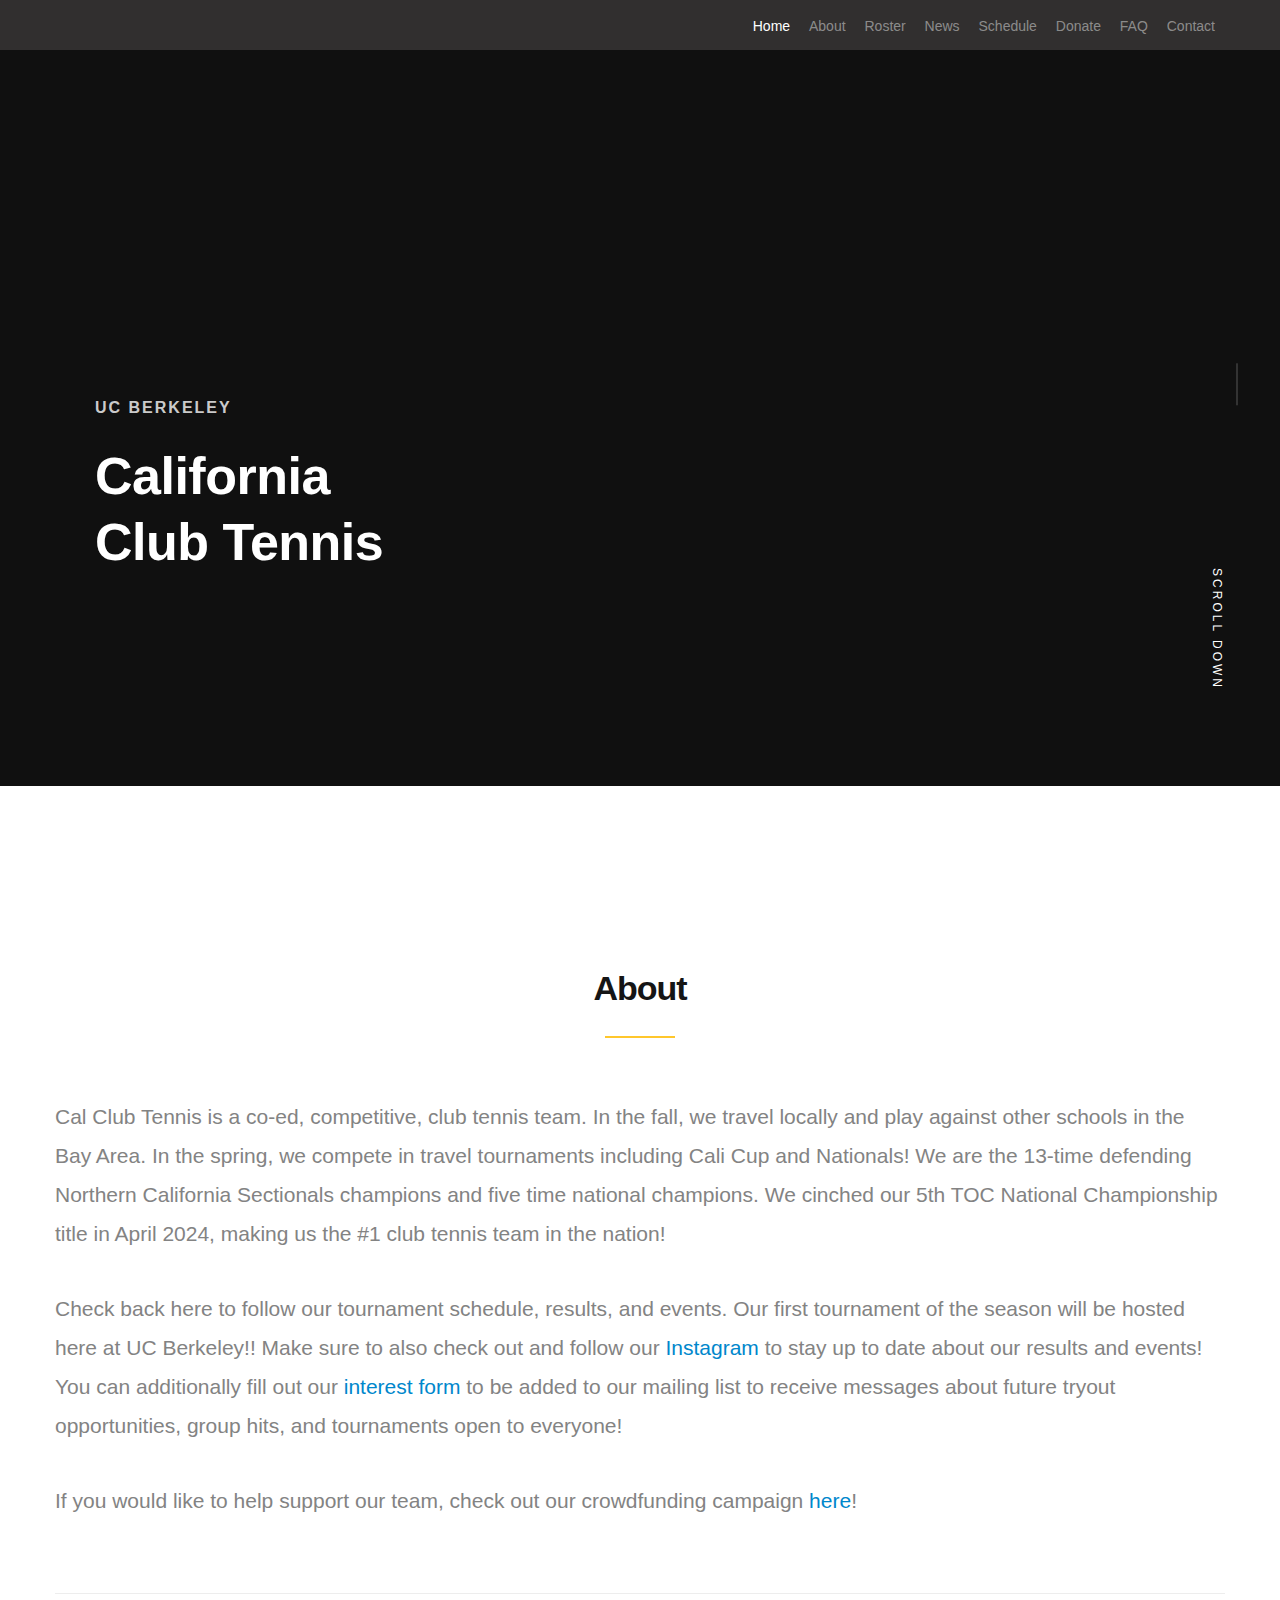
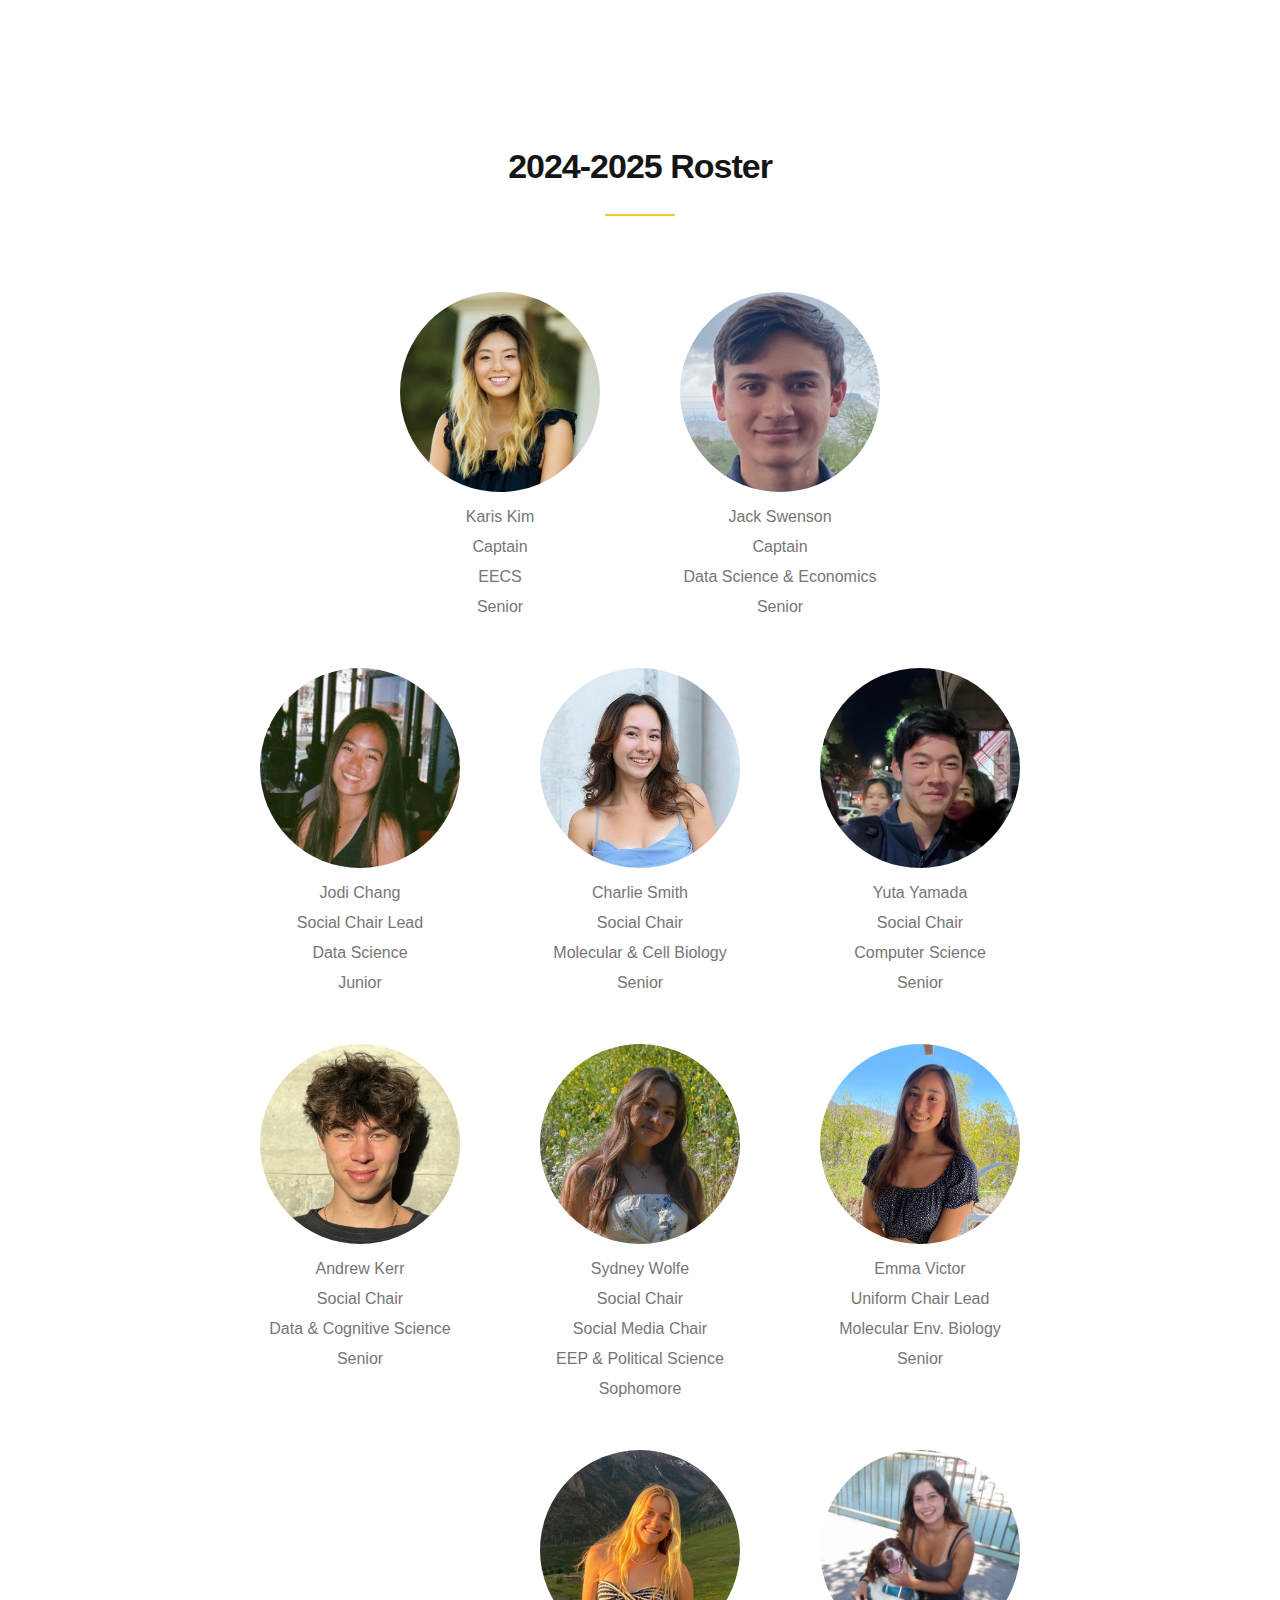
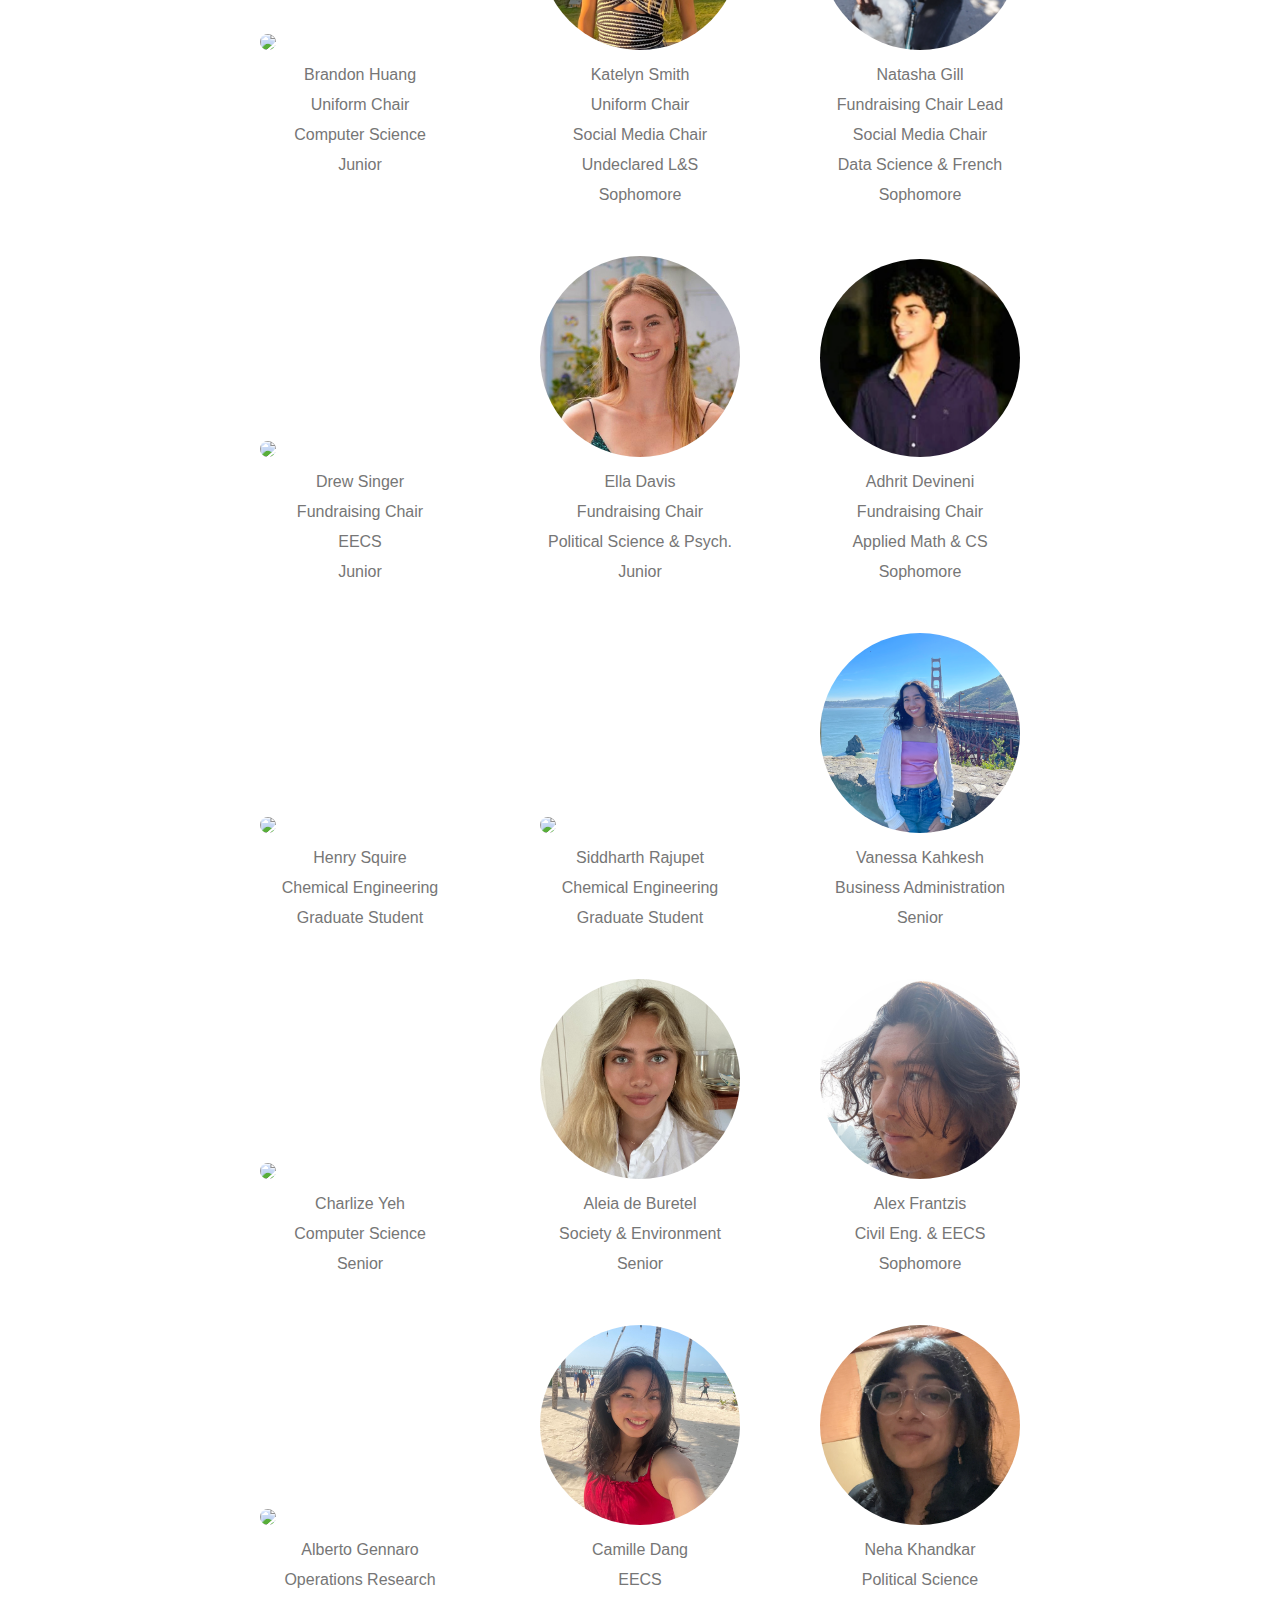
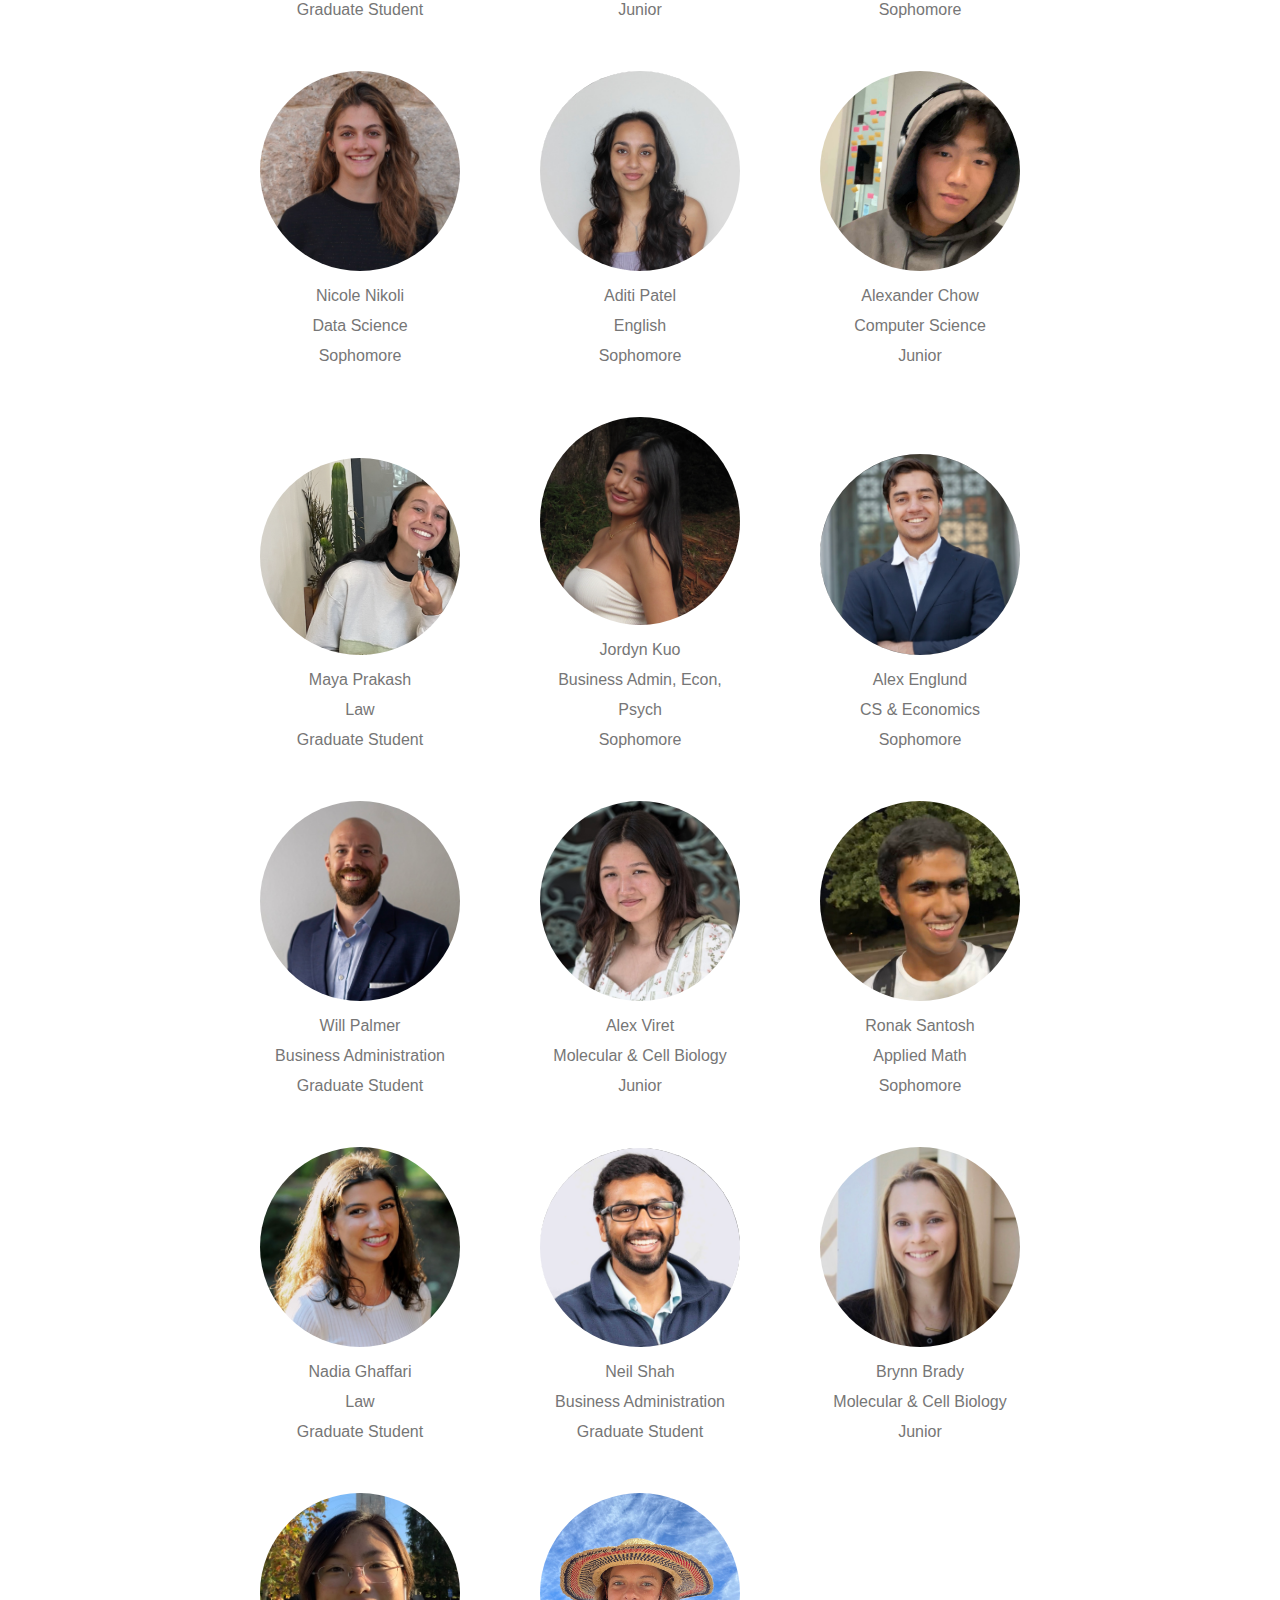
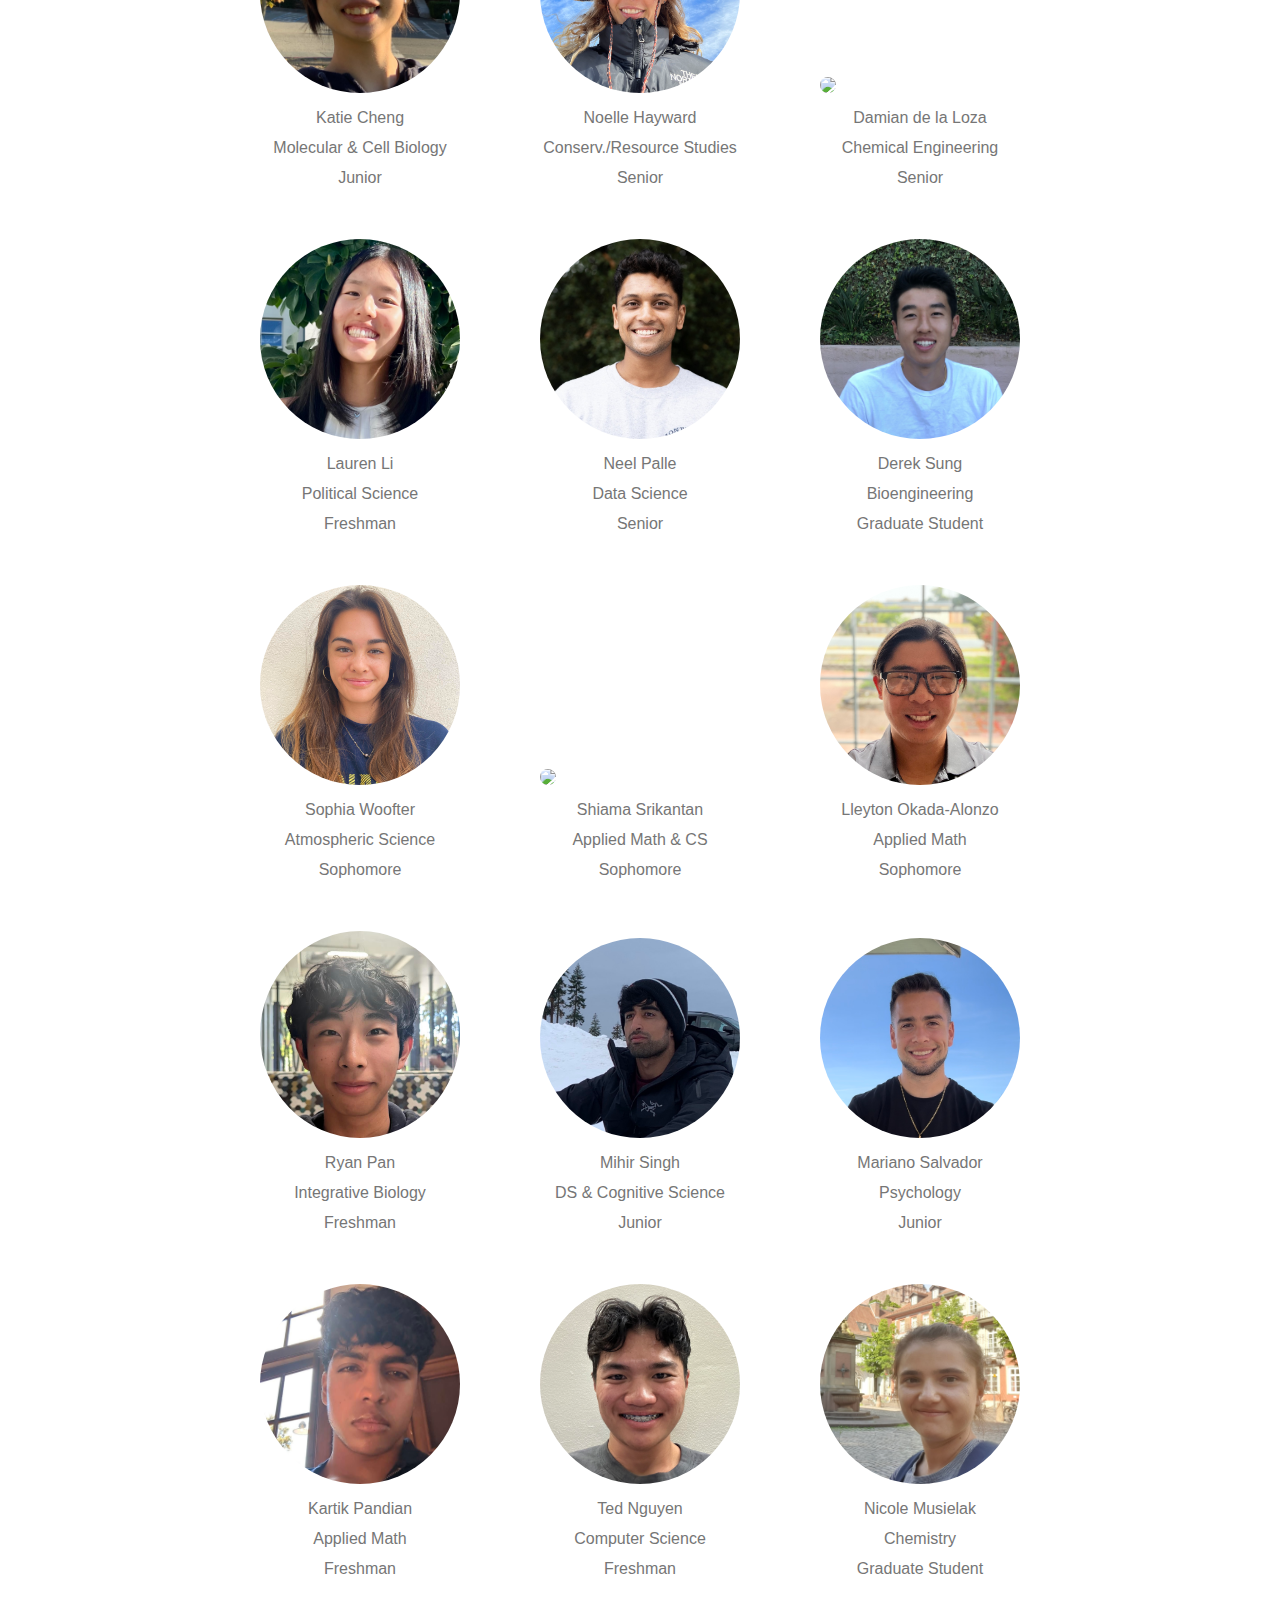
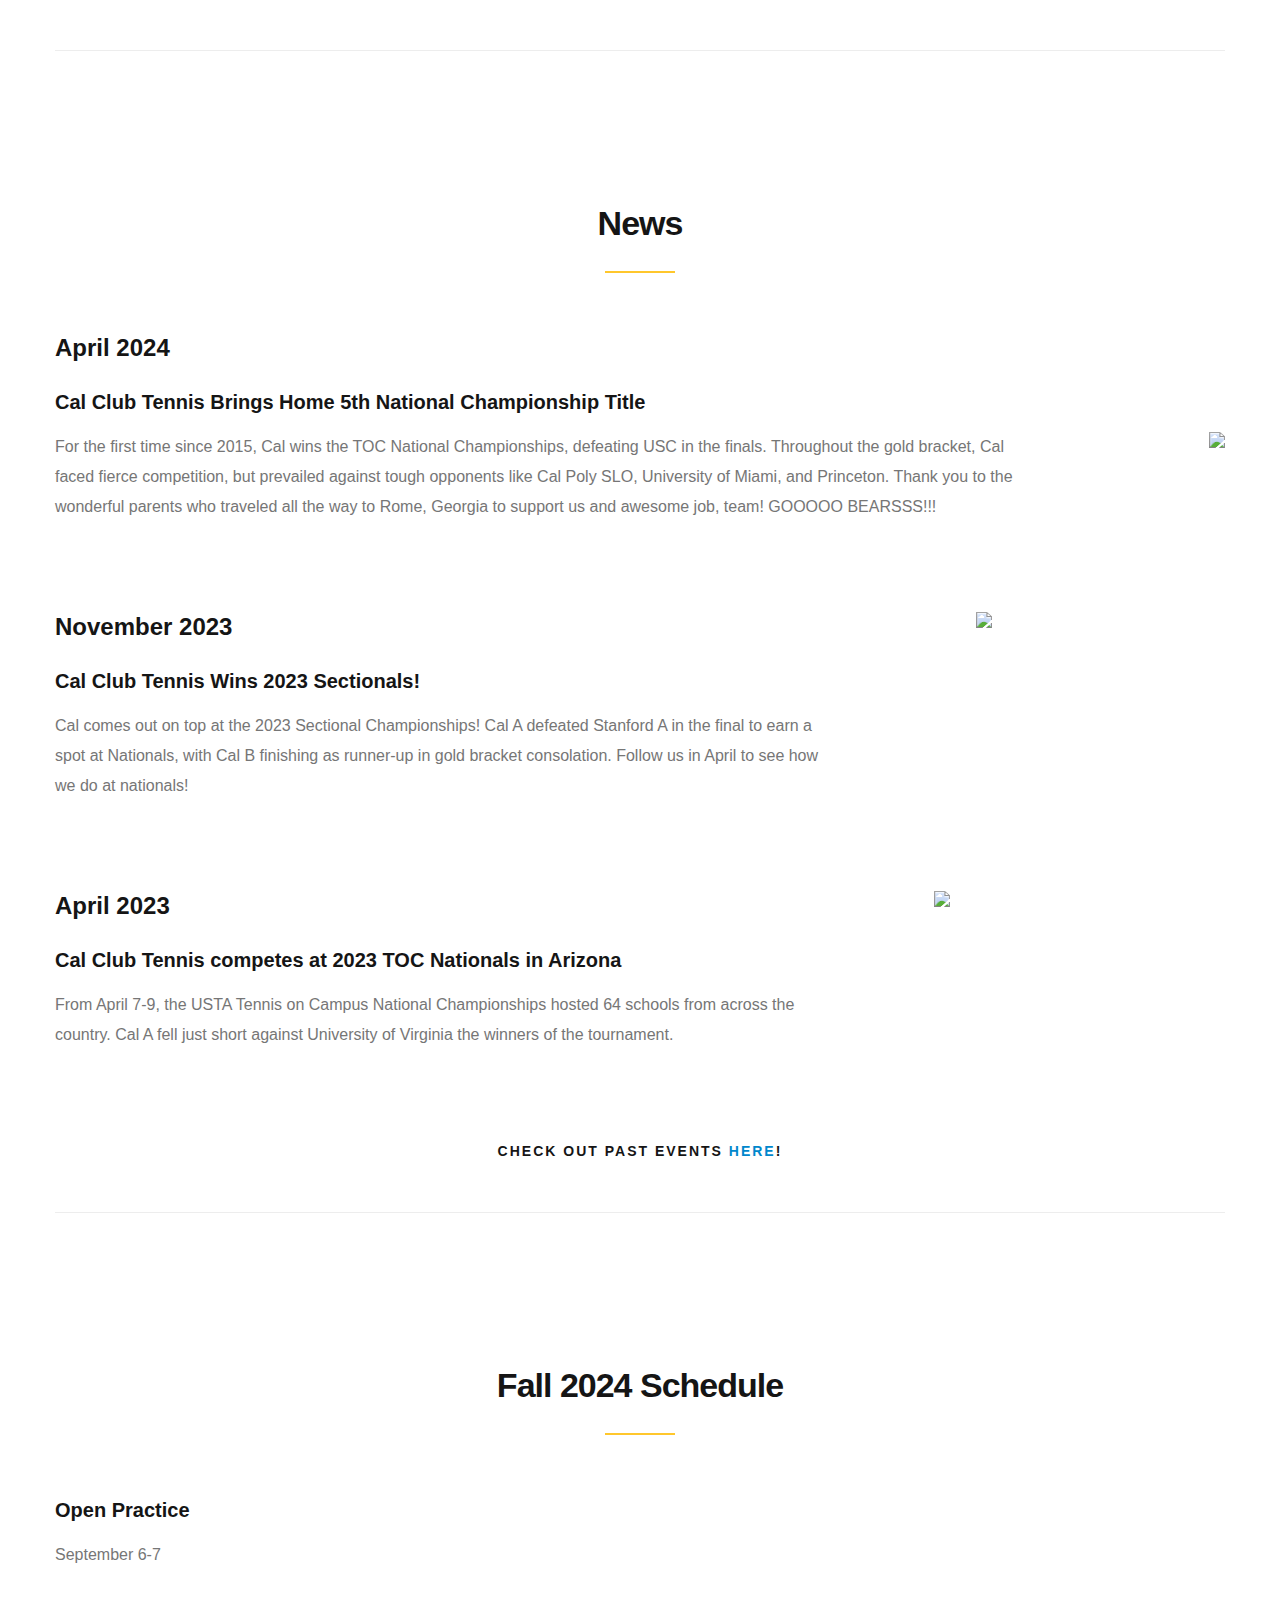
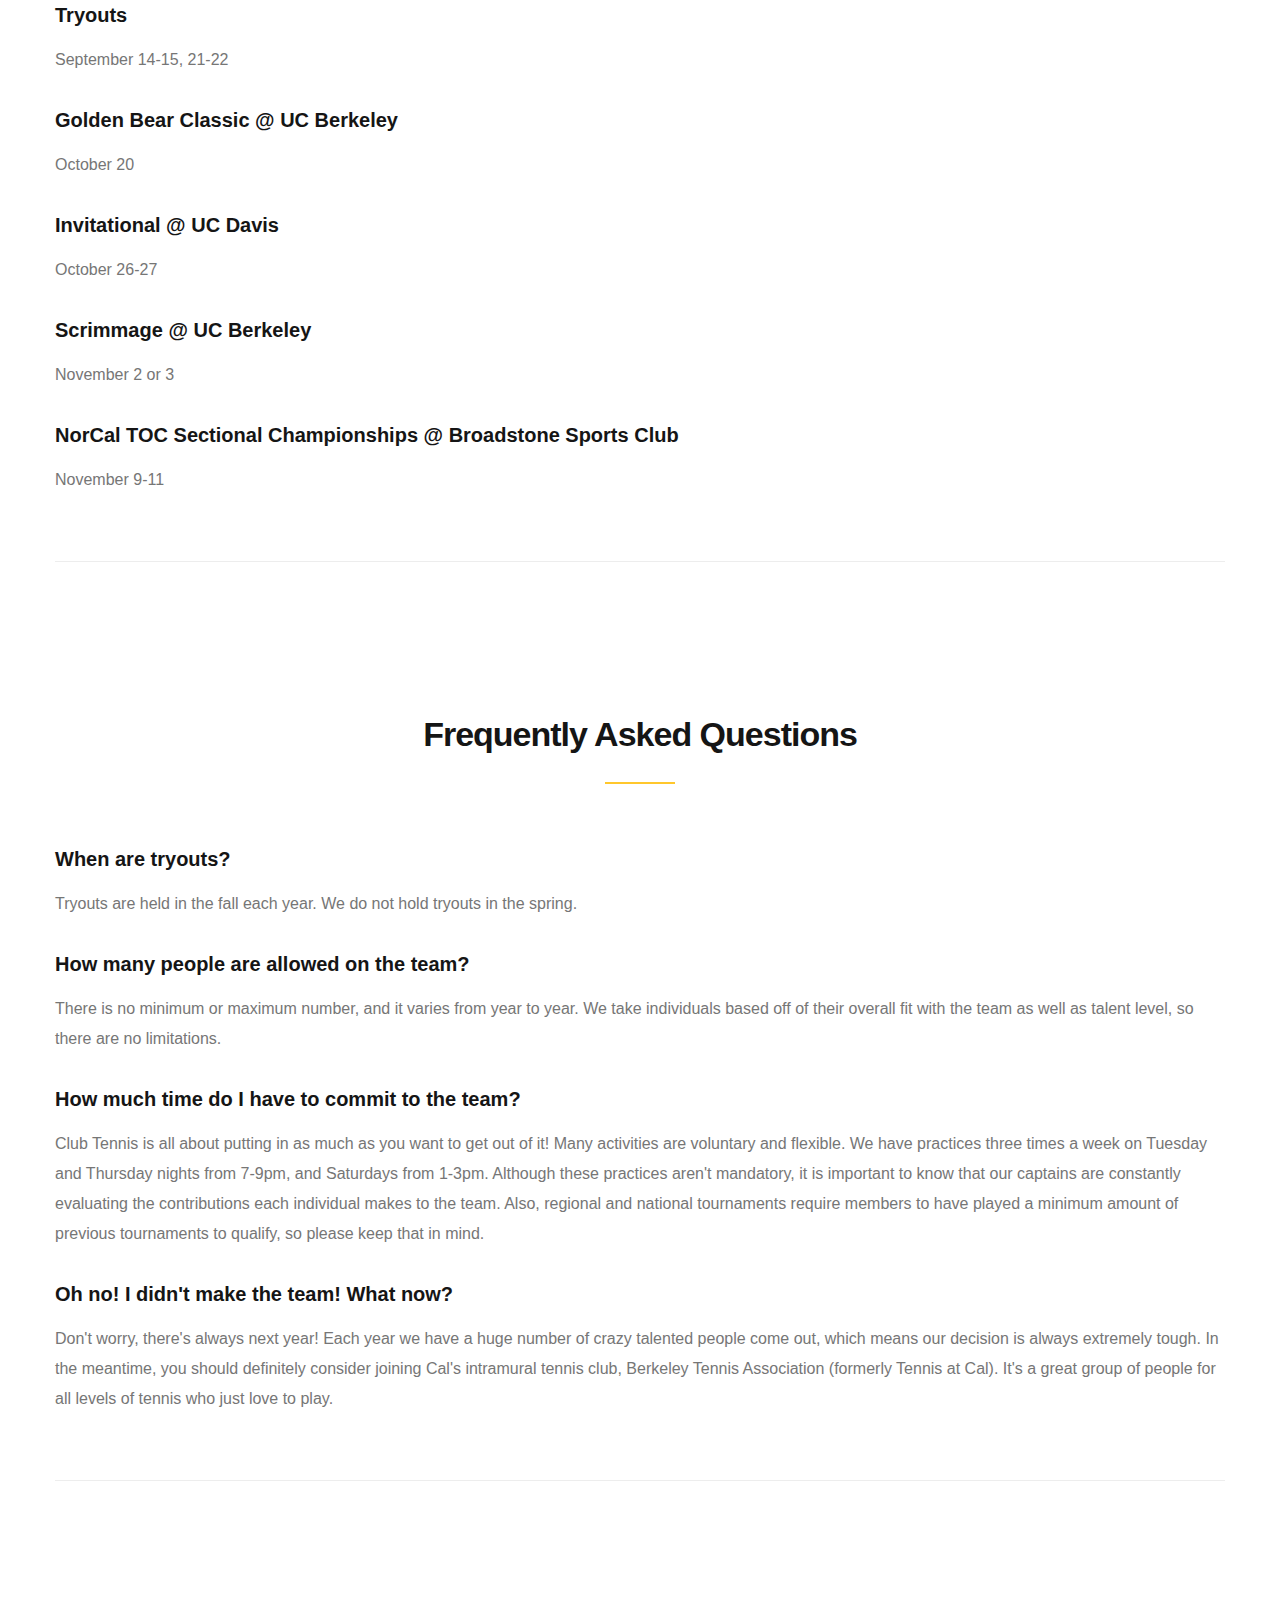
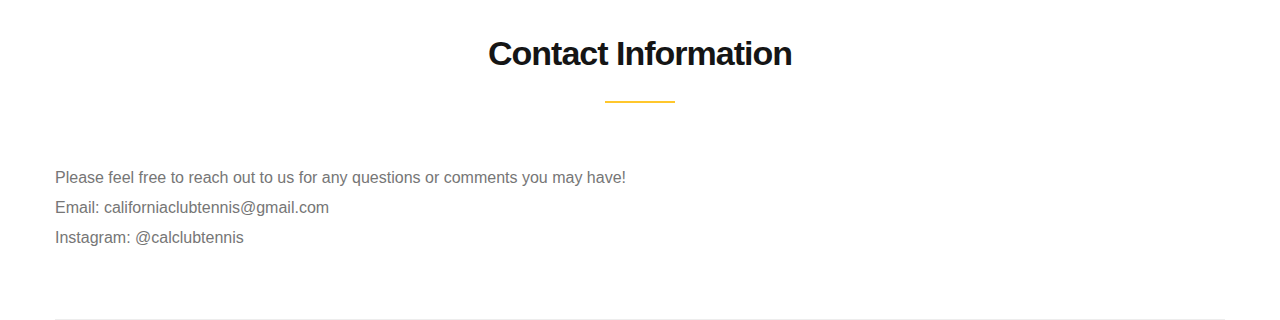
==== commit de04cd42: "added ted and nicole" ====
--- a/index.html
+++ b/index.html
@@ -582,6 +582,22 @@
                                     <br>Freshman
                                 </figcaption>
                             </figure>
+
+                            <figure style="display: inline-block;">
+                                <img src="images/profiles/ted_nguyen.jpeg" style="width:200px; border-radius: 50%" />
+                                <figcaption style="width:200px;text-align: center;">Ted Nguyen
+                                    <br>Computer Science
+                                    <br>Freshman
+                                </figcaption>
+                            </figure>
+
+                            <figure style="display: inline-block;">
+                                <img src="images/profiles/nicole_musielak.jpg" style="width:200px; border-radius: 50%" />
+                                <figcaption style="width:200px;text-align: center;">Nicole Musielak
+                                    <br>Chemistry
+                                    <br>Graduate Student
+                                </figcaption>
+                            </figure>
                         </div>
                     </div>
                 </div>
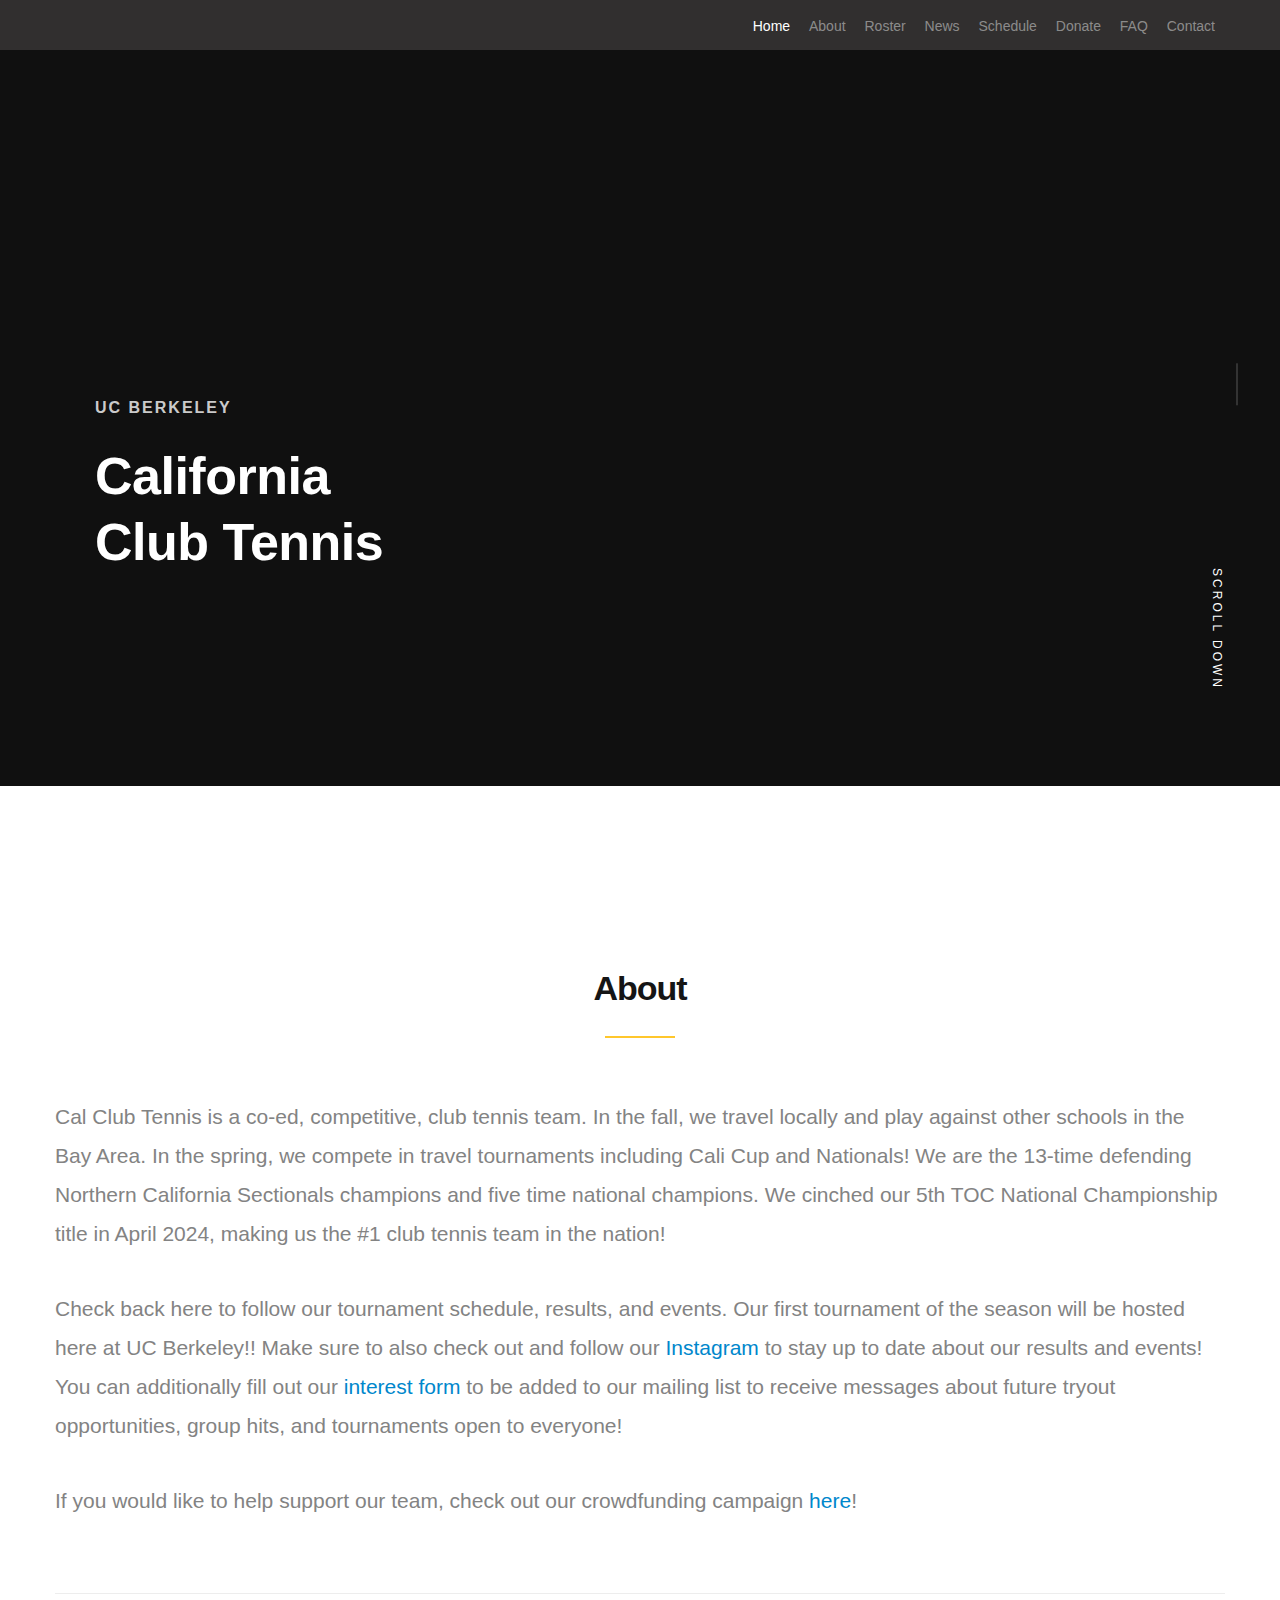
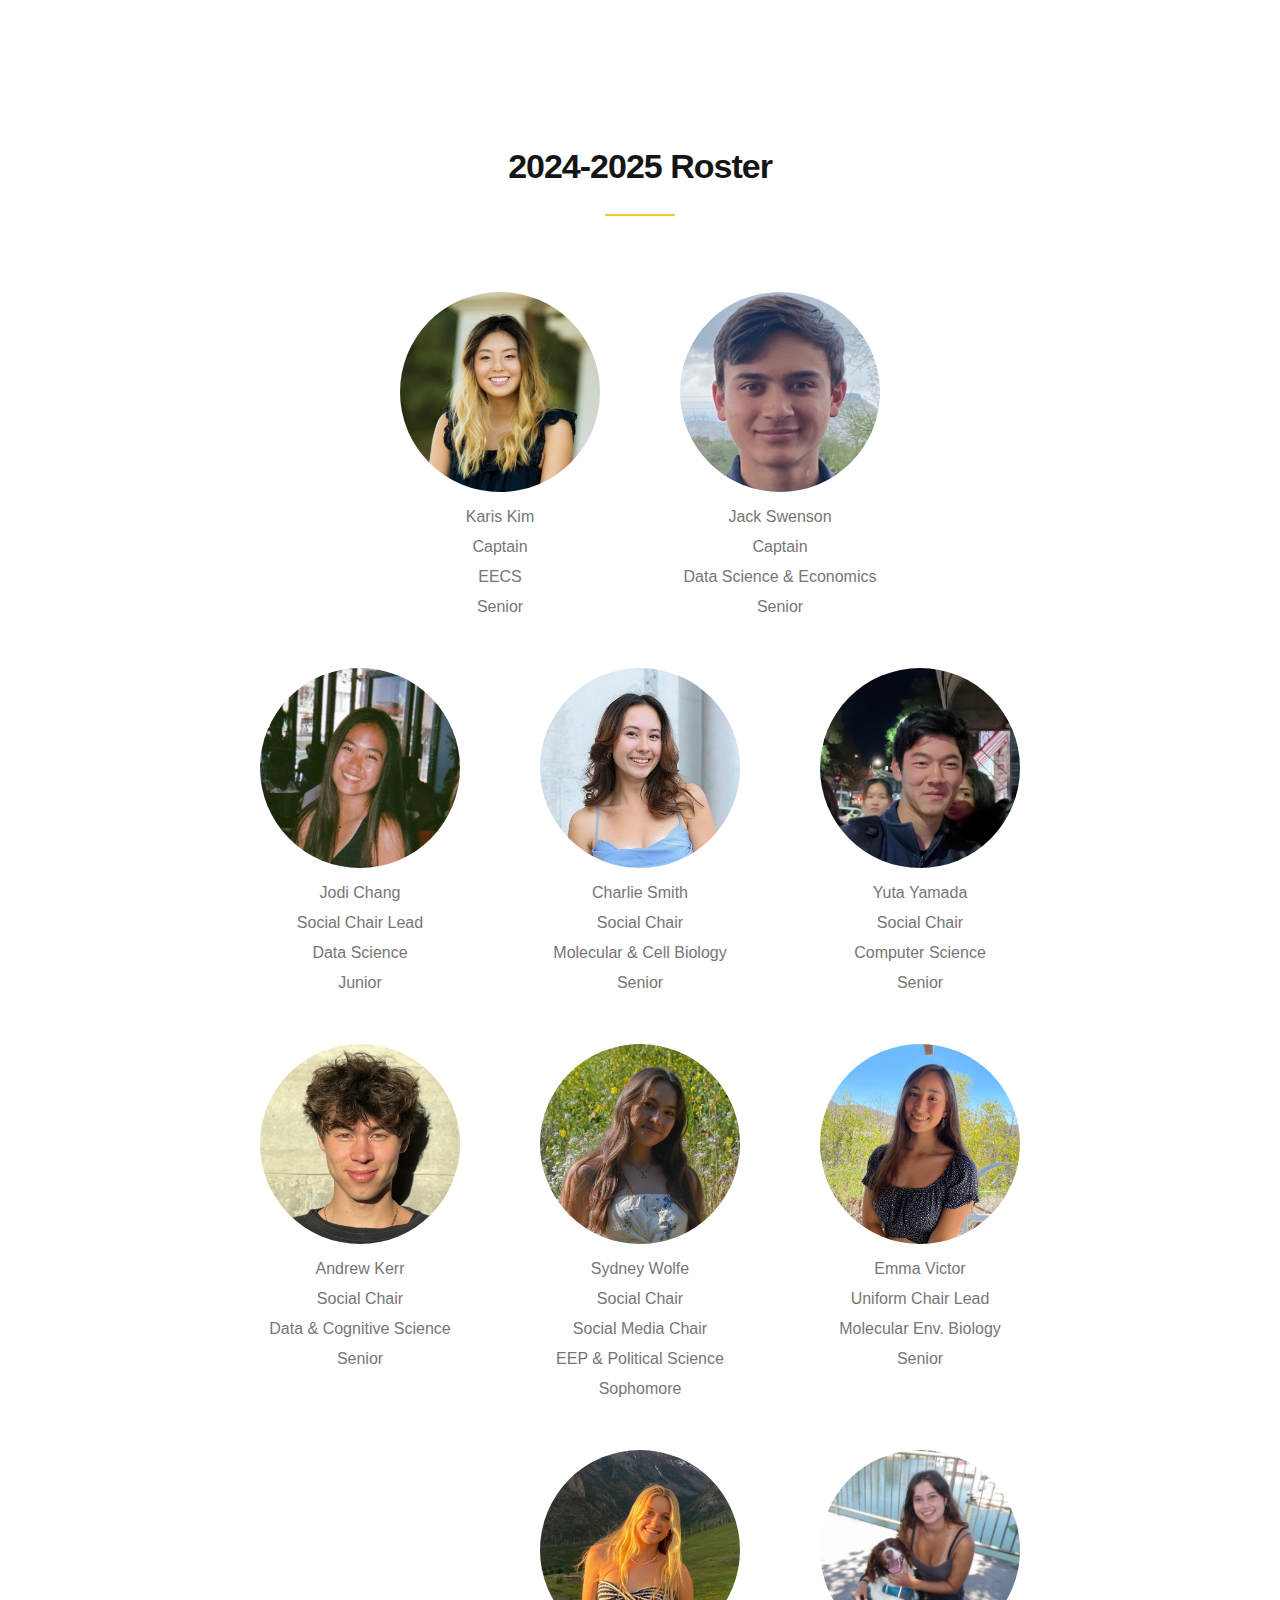
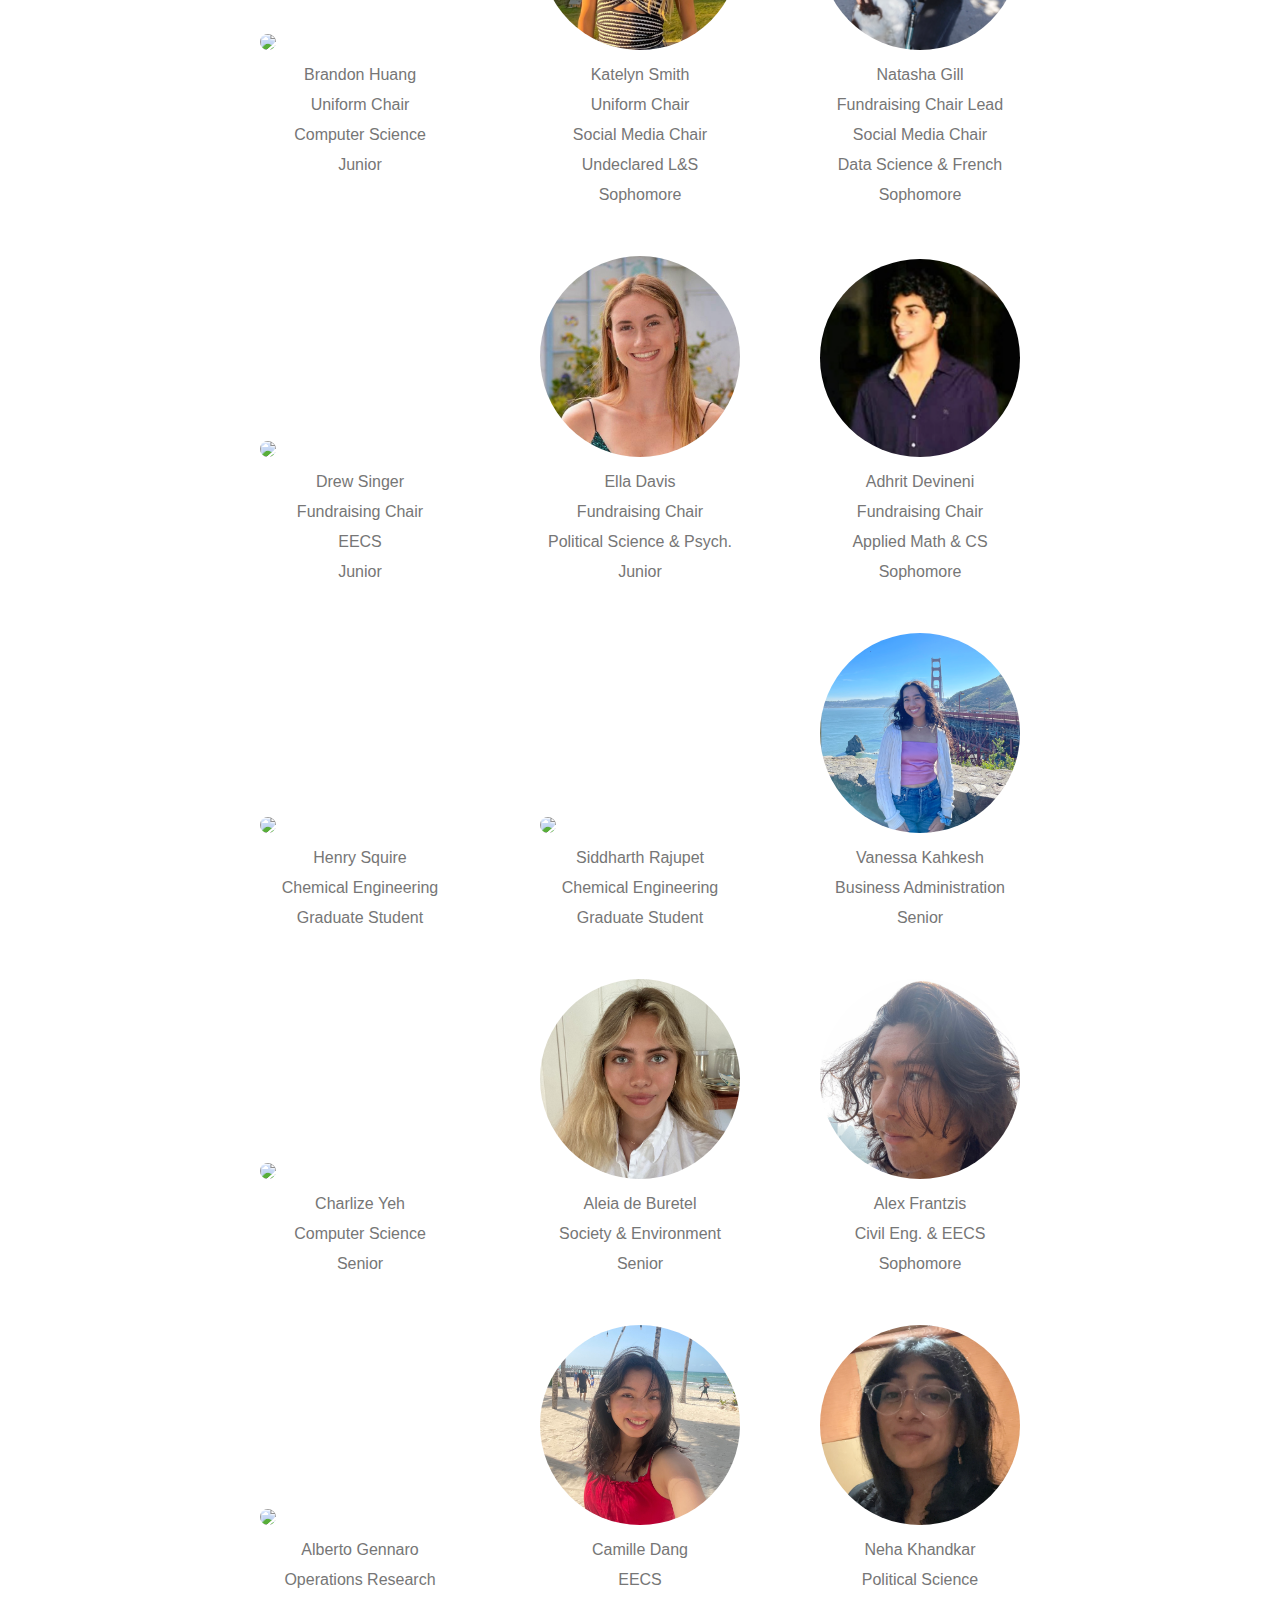
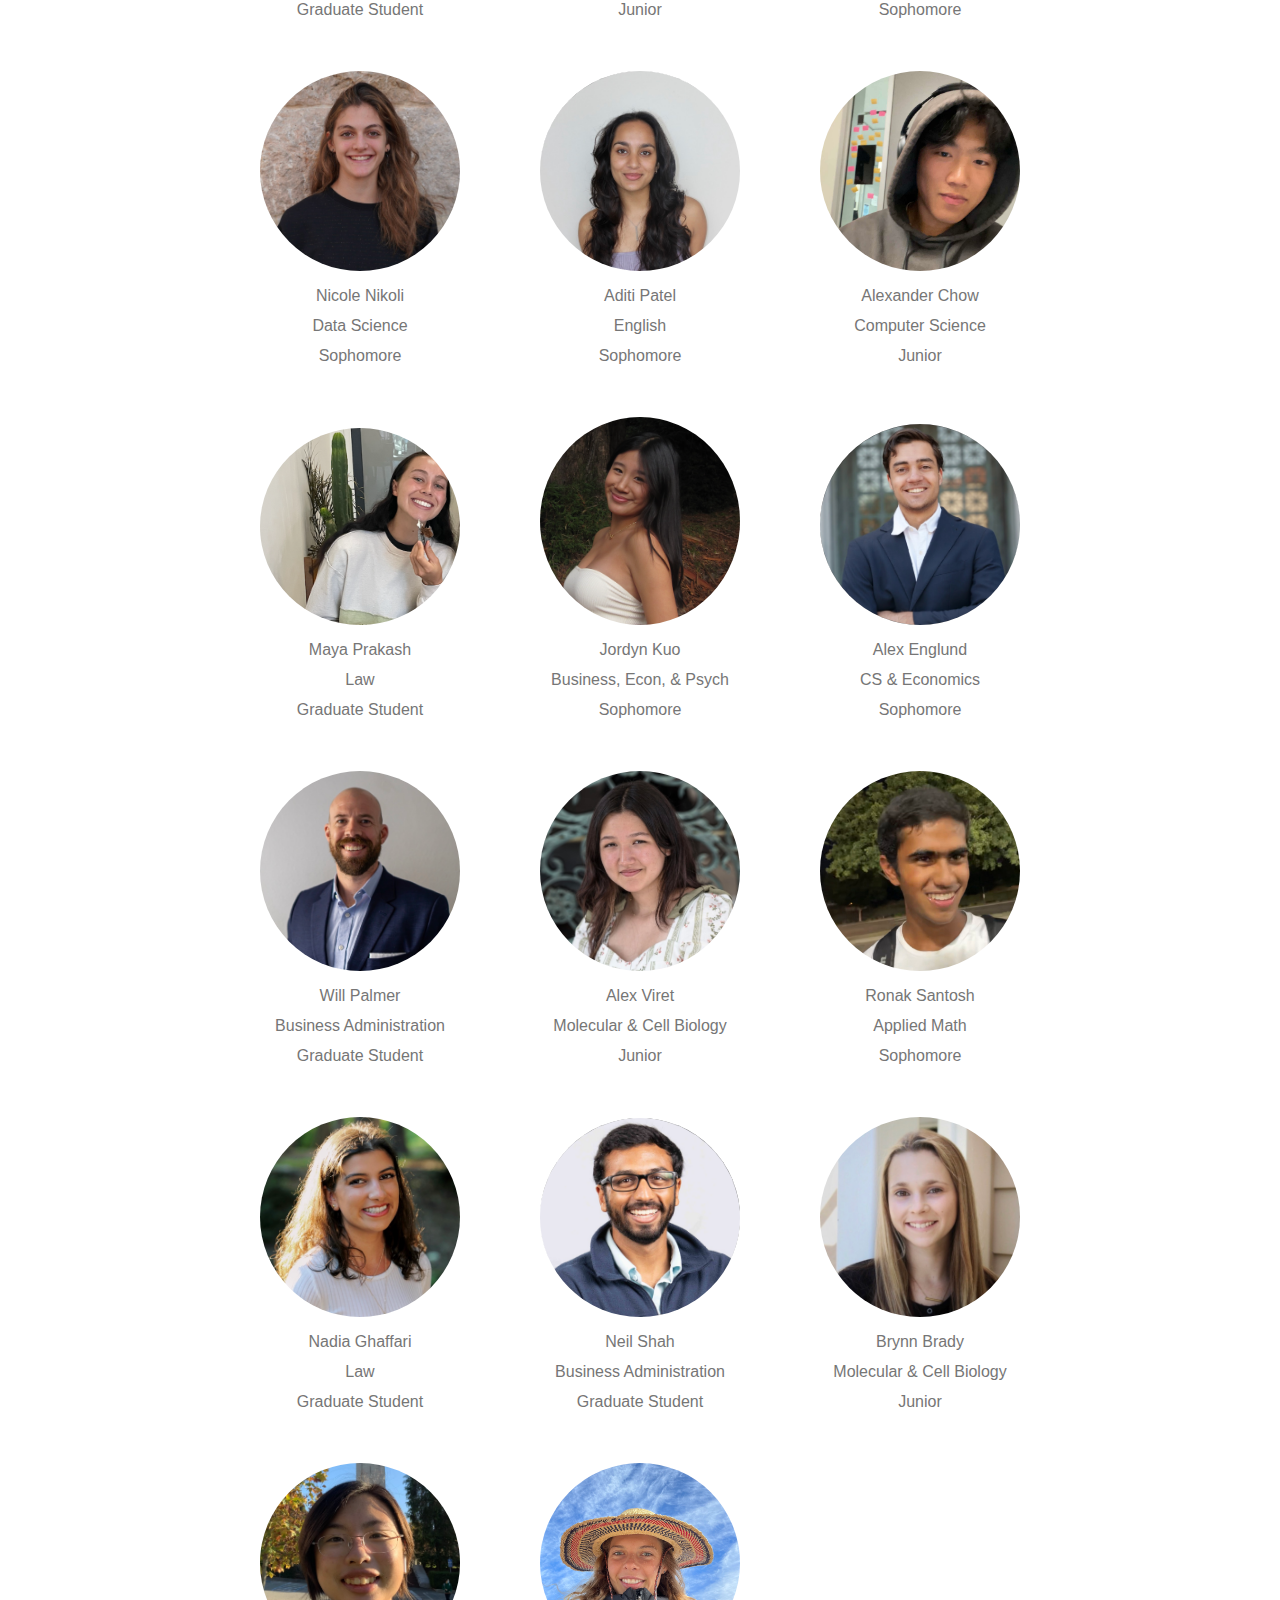
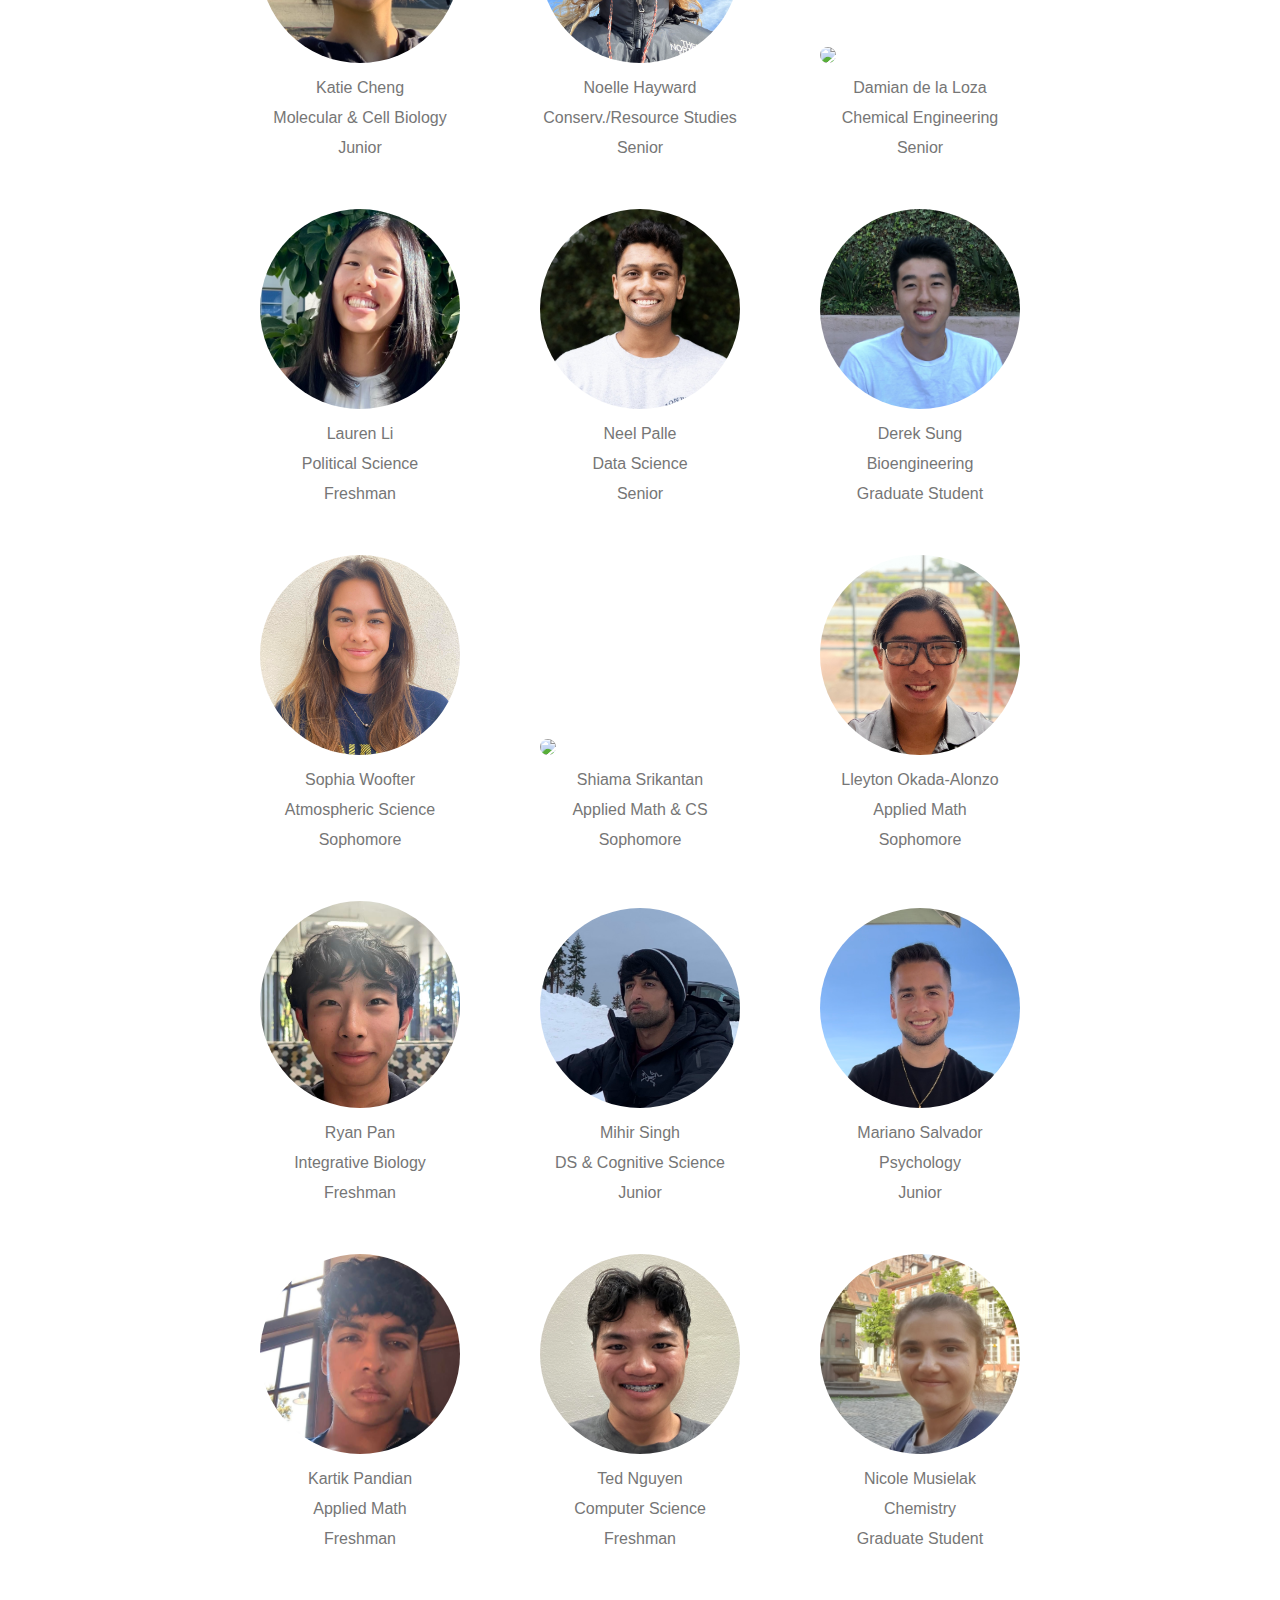
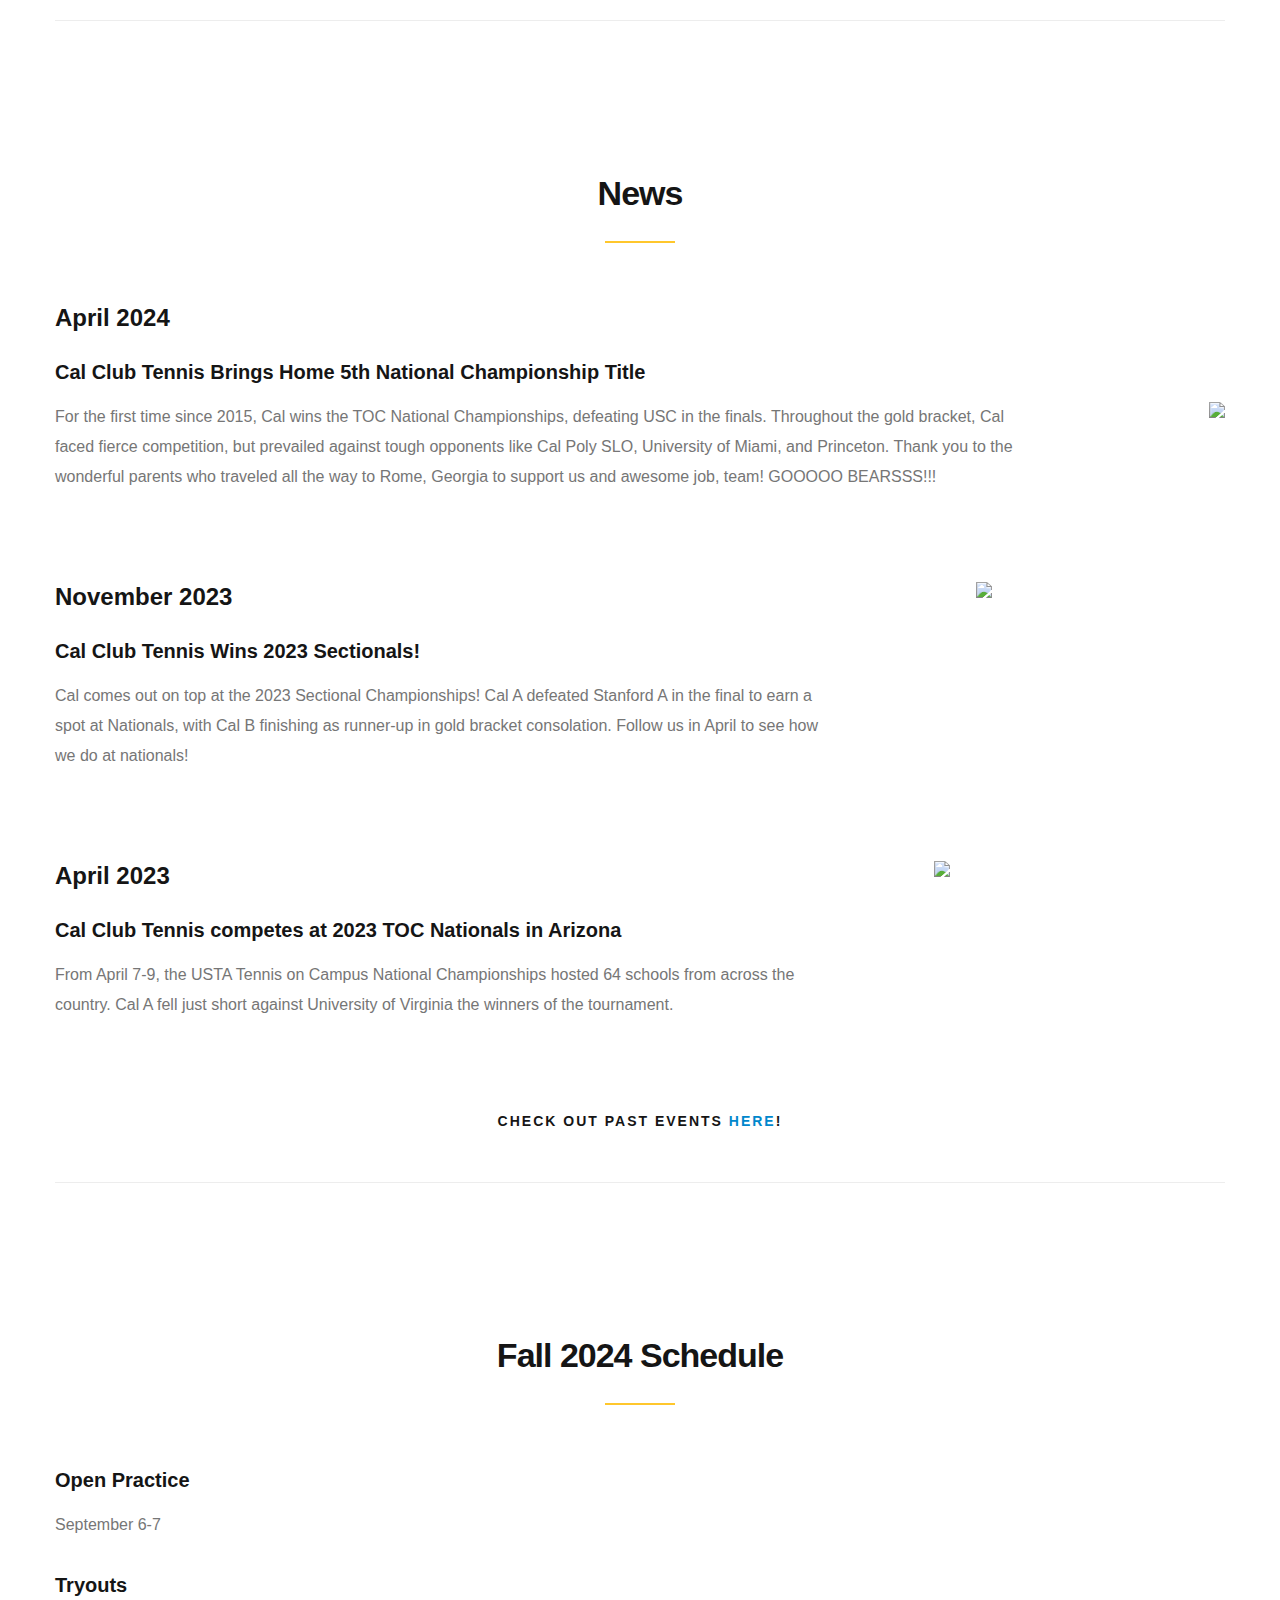
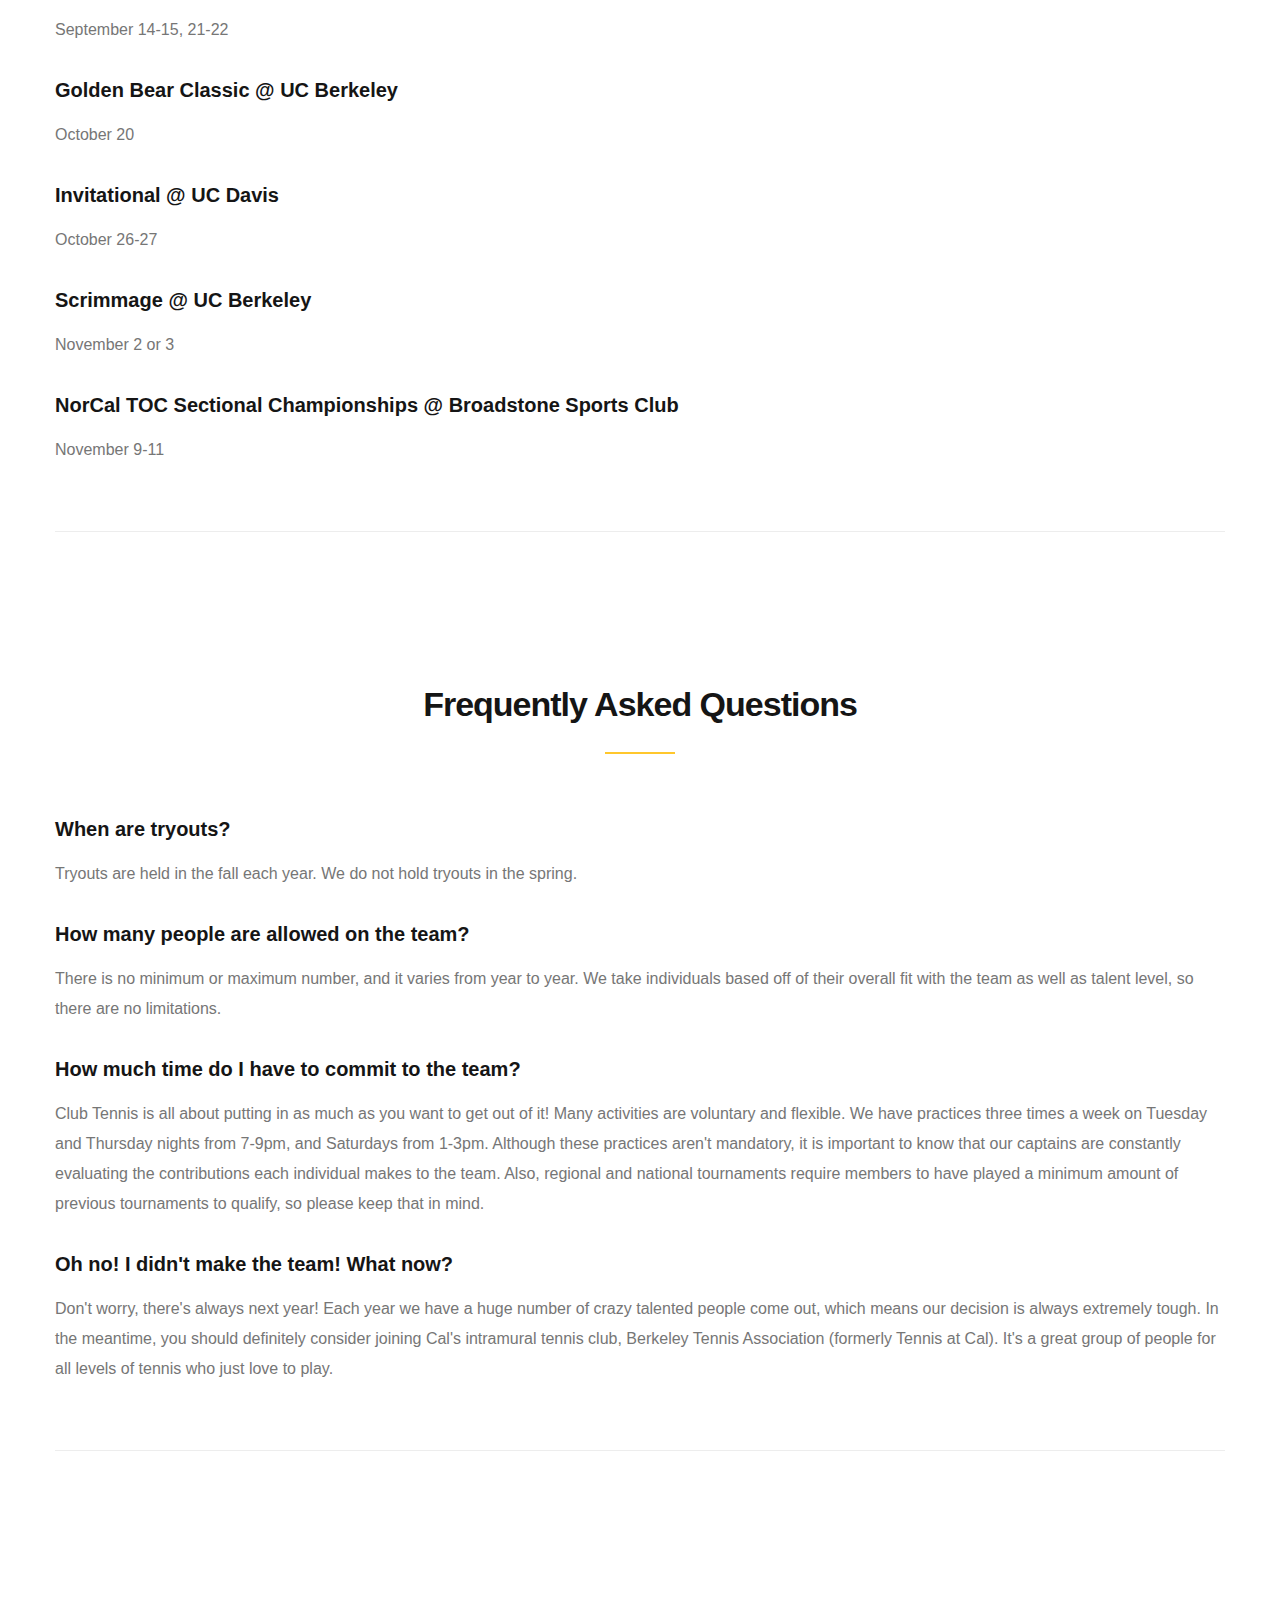
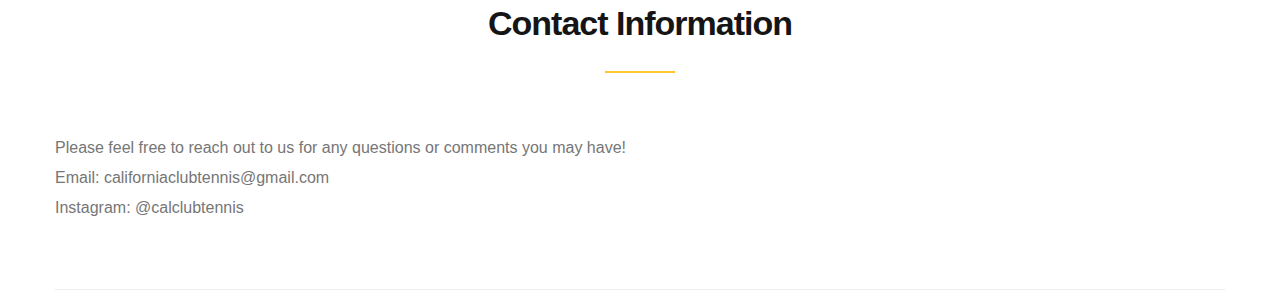
==== commit 34874a9f: "updated jordyn's majors to fit on one line" ====
--- a/index.html
+++ b/index.html
@@ -404,7 +404,7 @@
                             <figure style="display: inline-block;">
                                 <img src="images/profiles/jordyn_kuo.png" style="width:200px; border-radius: 50%" />
                                 <figcaption style="width:200px;text-align: center;">Jordyn Kuo
-                                    <br>Business Admin, Econ, Psych
+                                    <br>Business, Econ, & Psych
                                     <br>Sophomore
                                 </figcaption>
                             </figure>
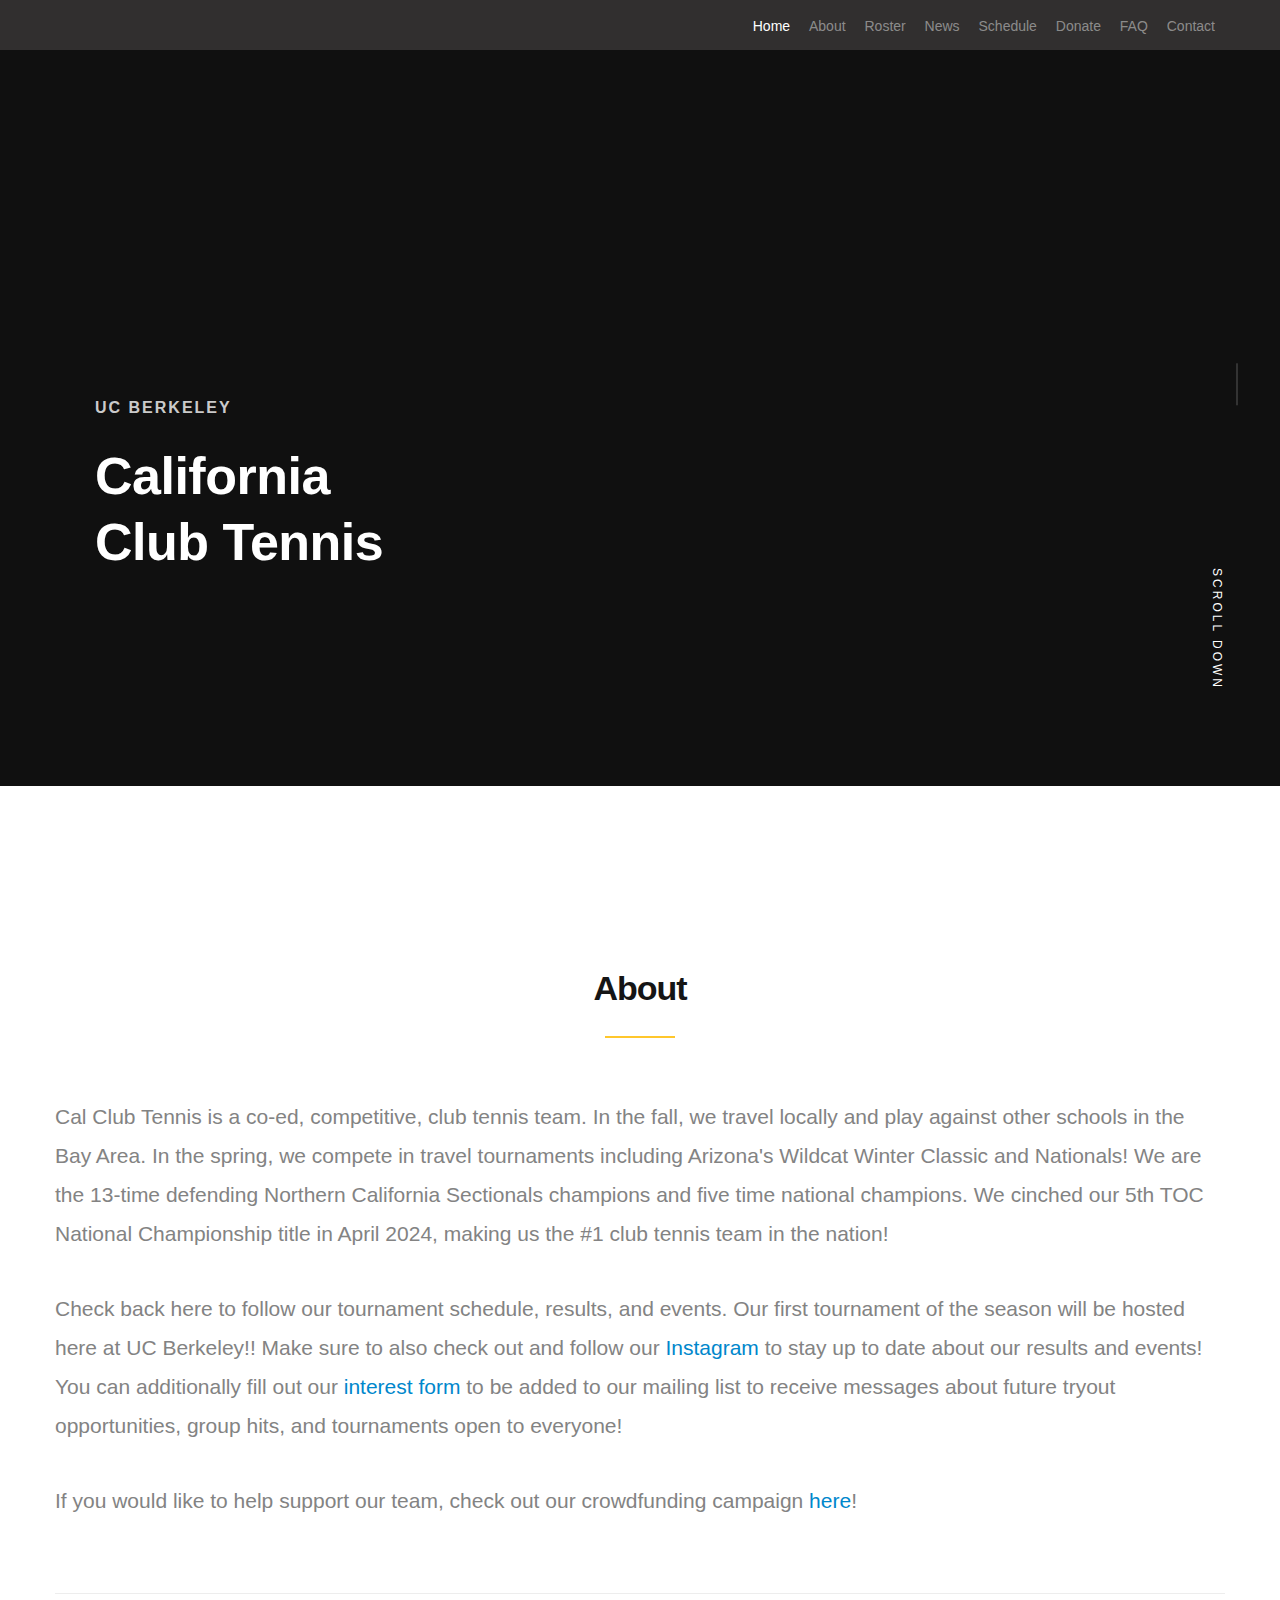
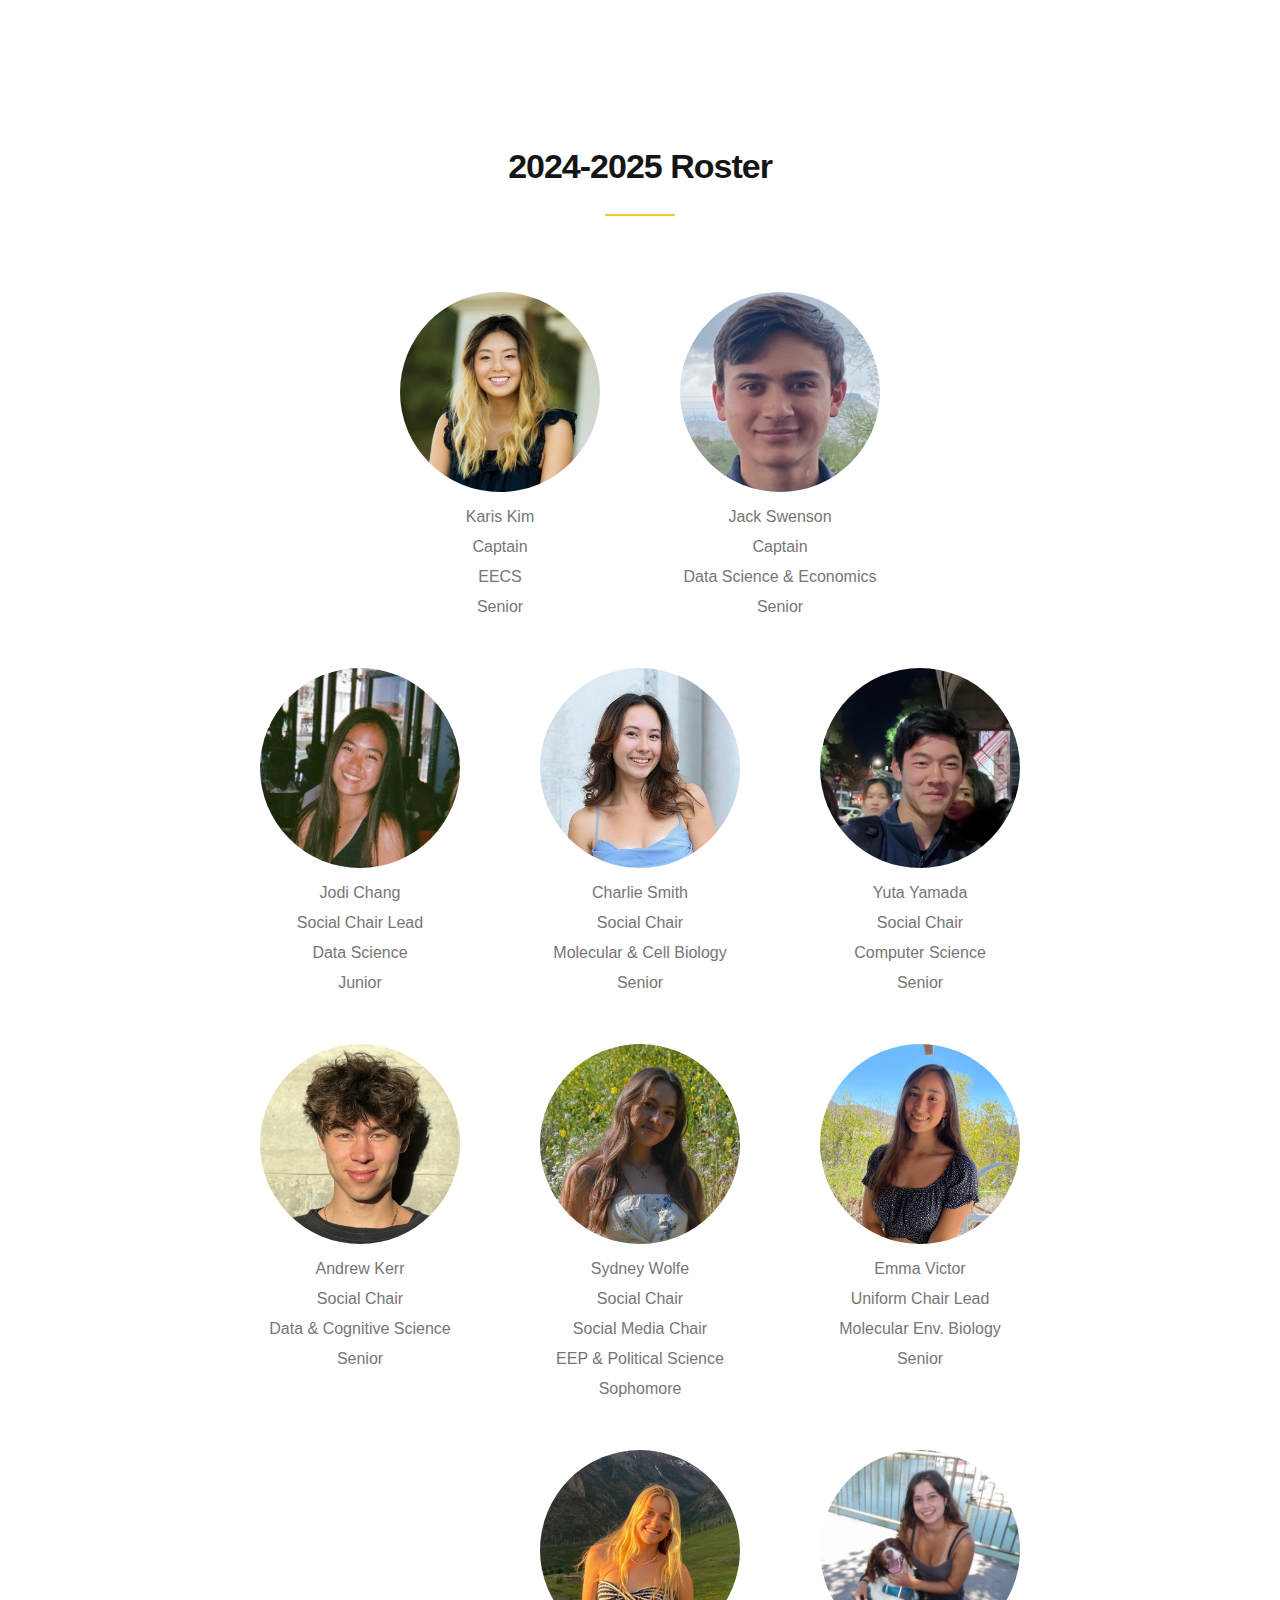
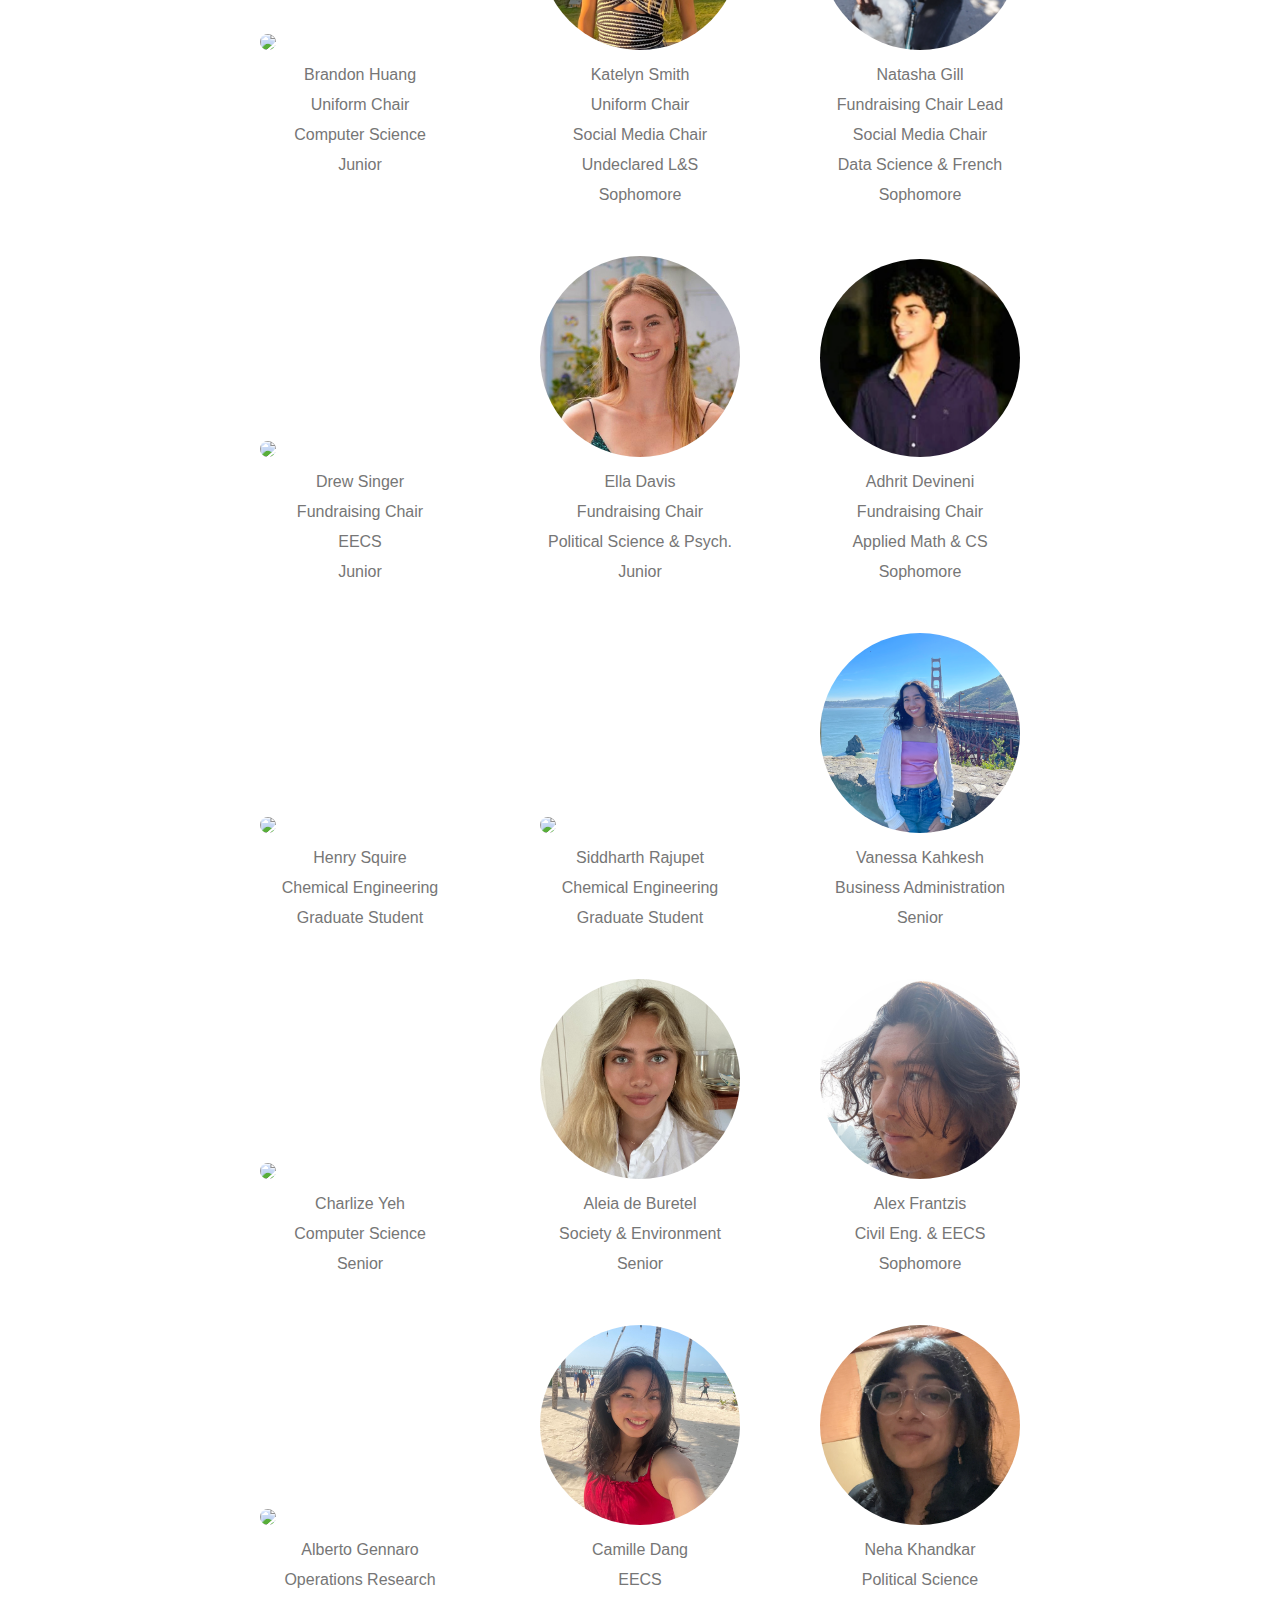
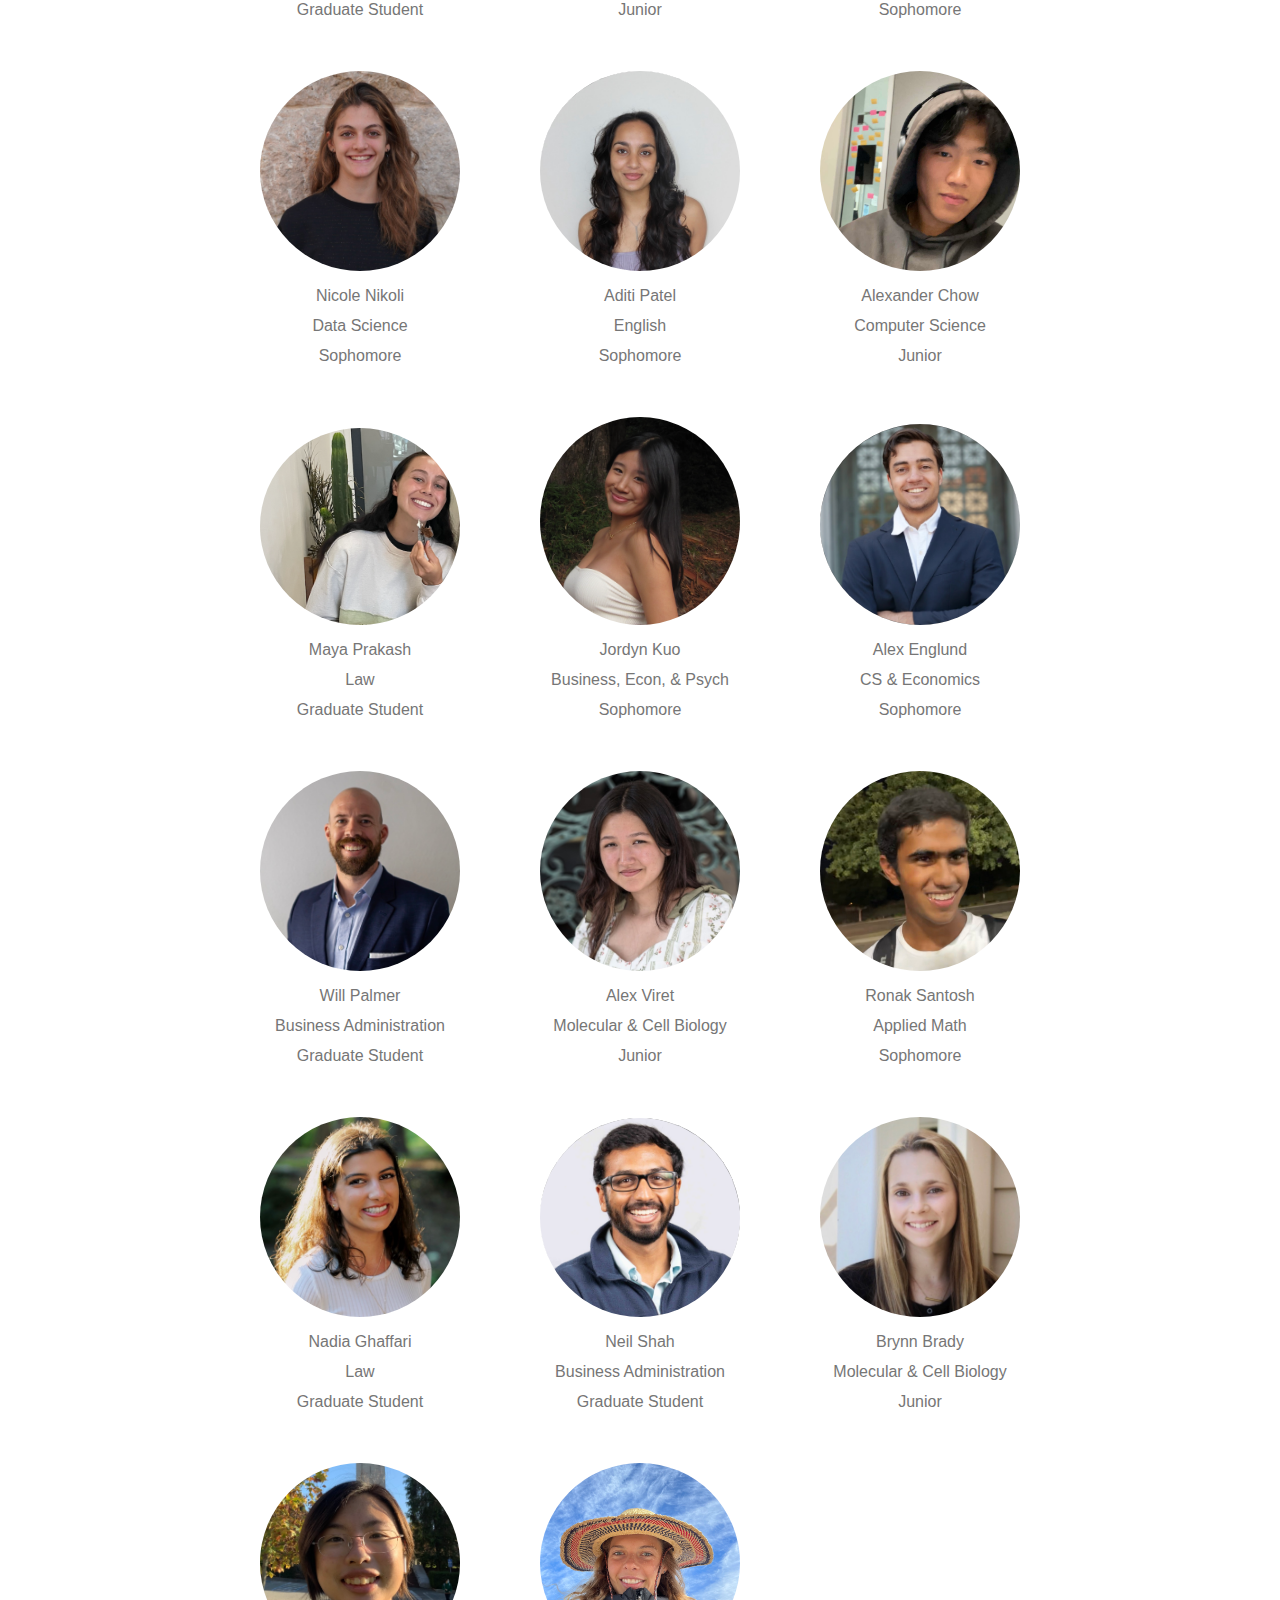
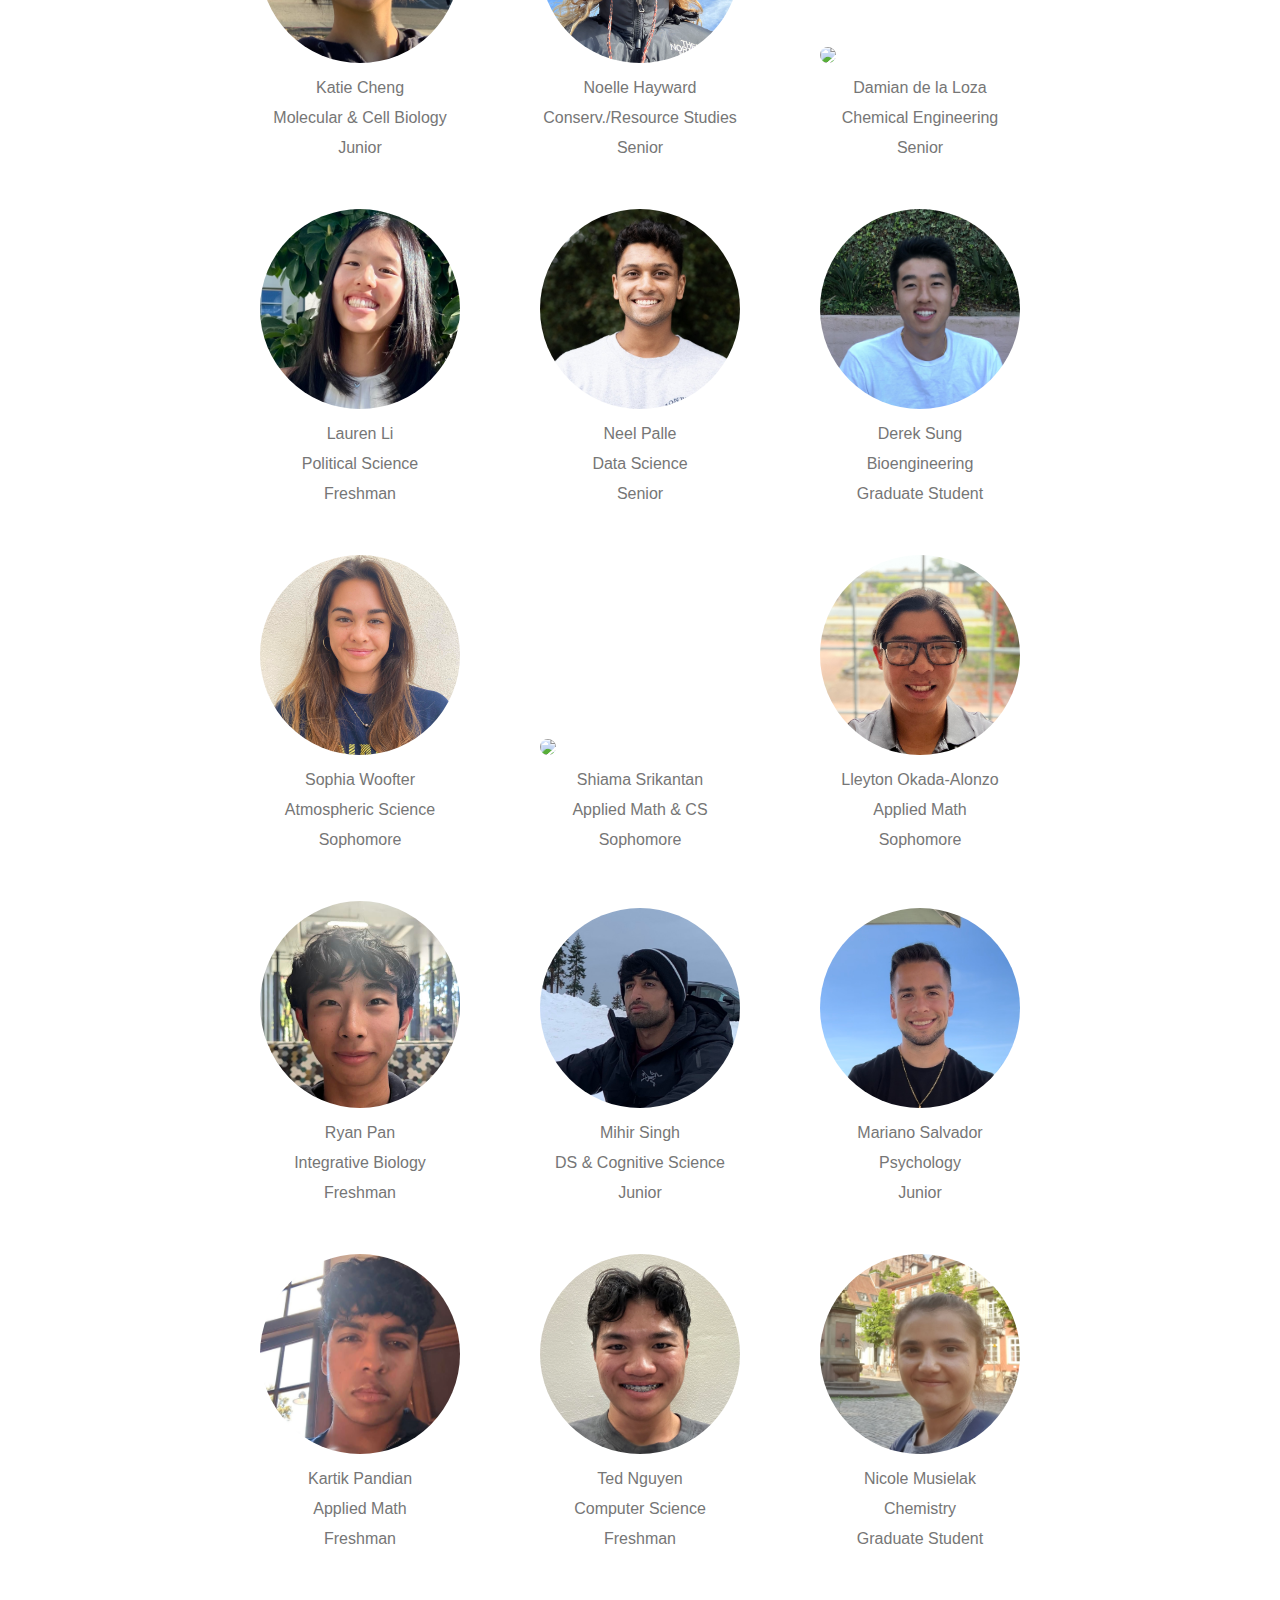
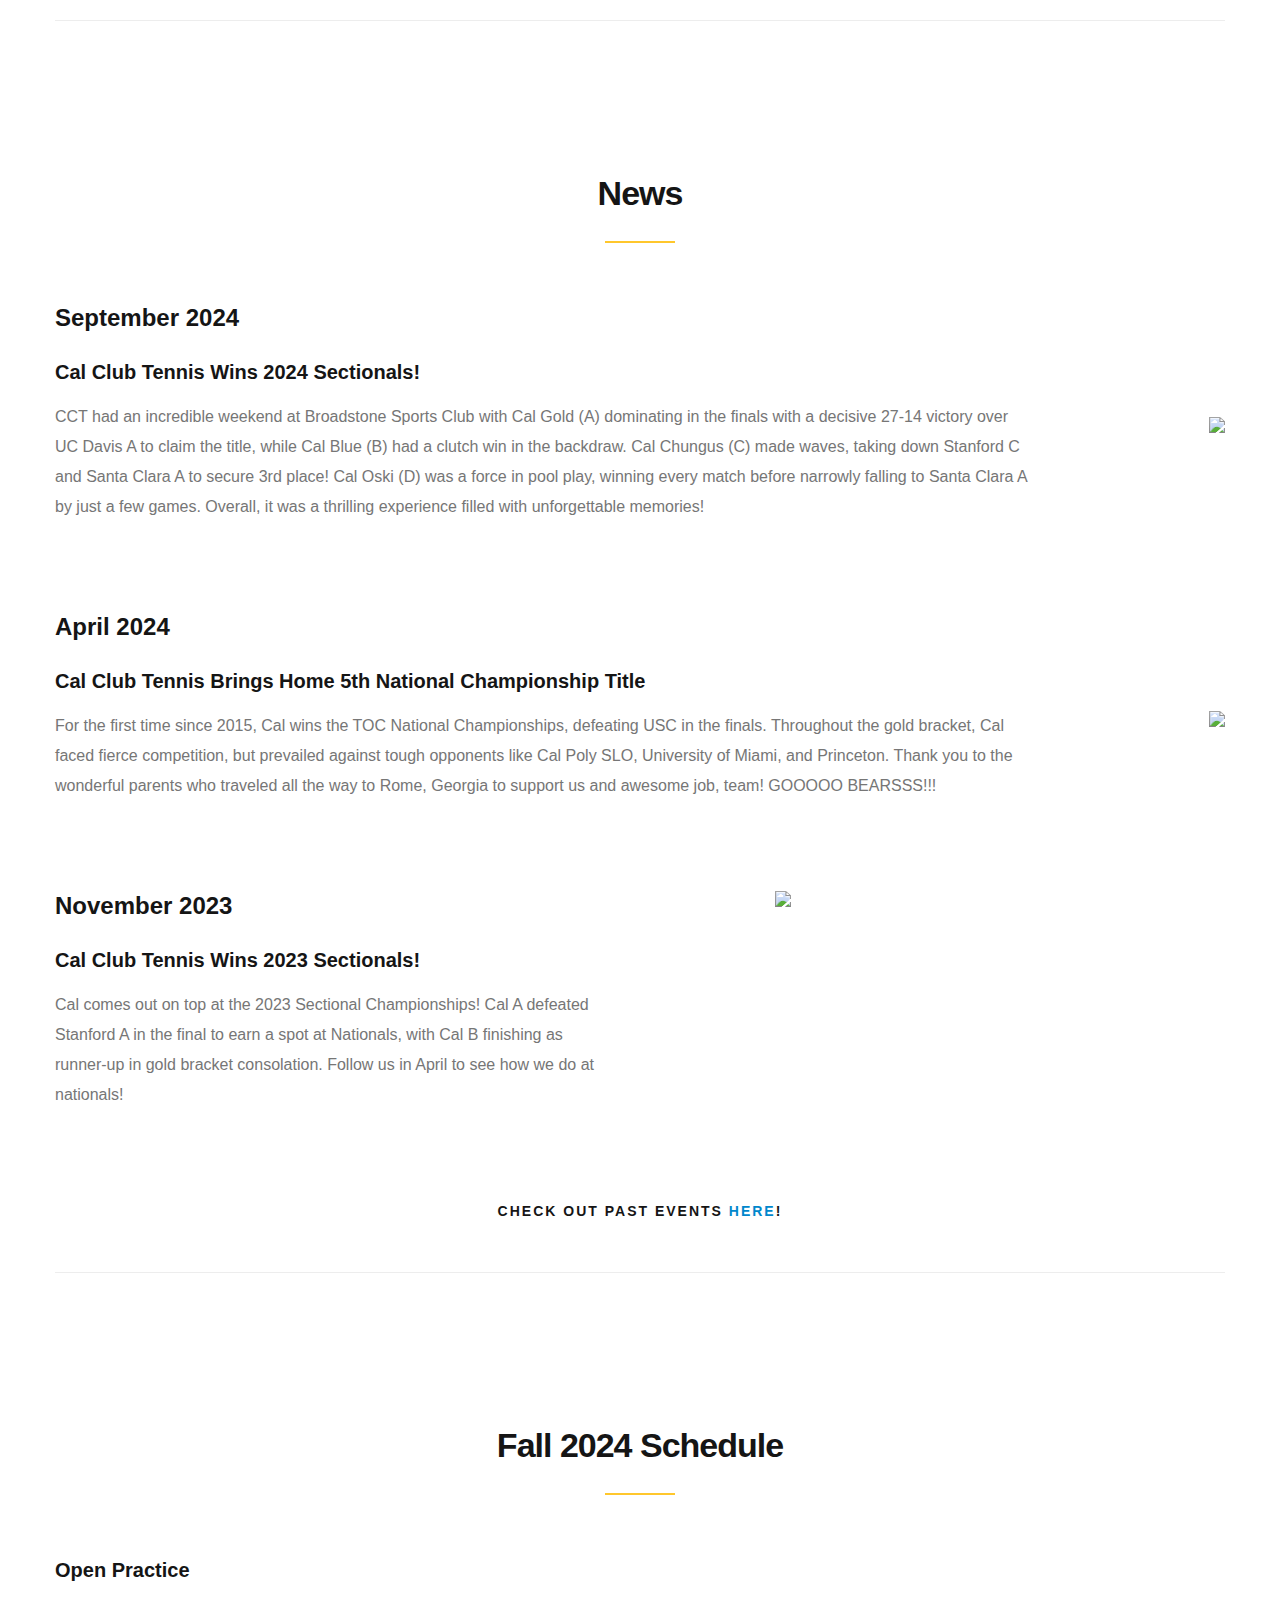
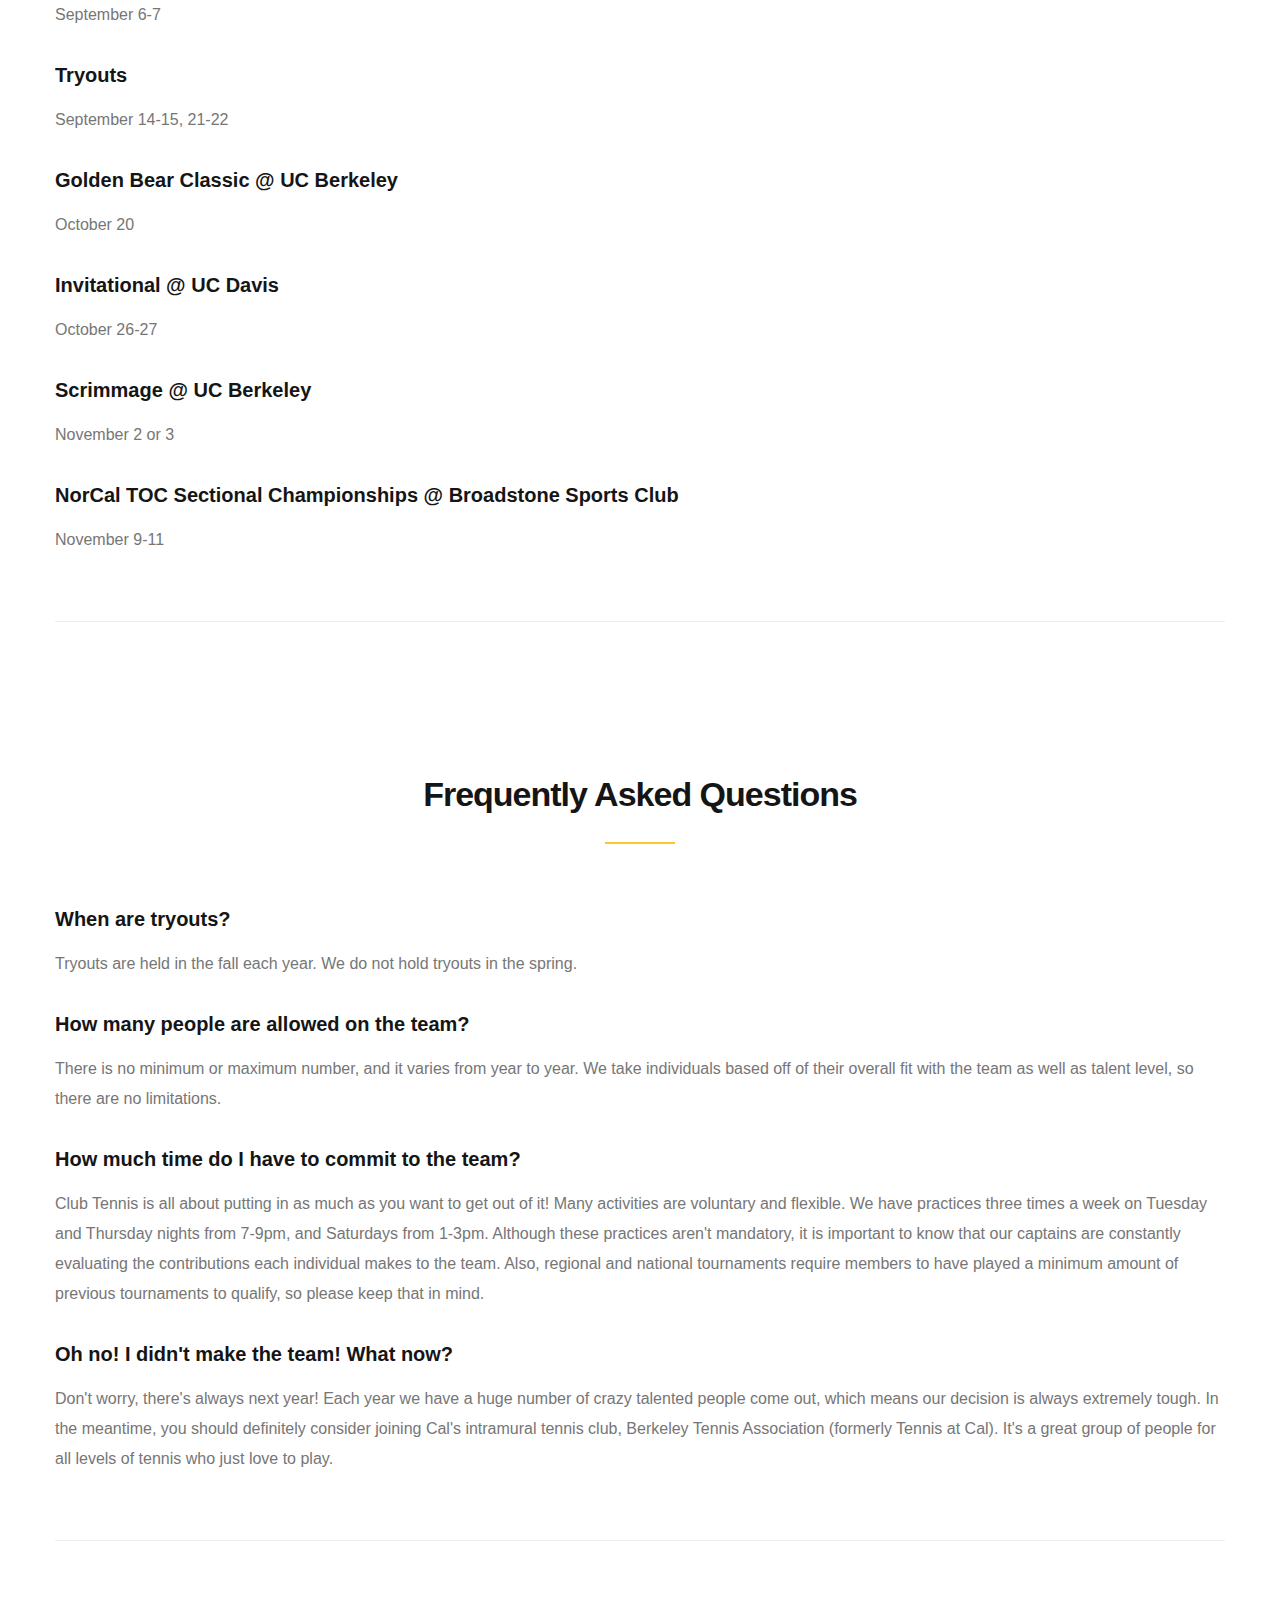
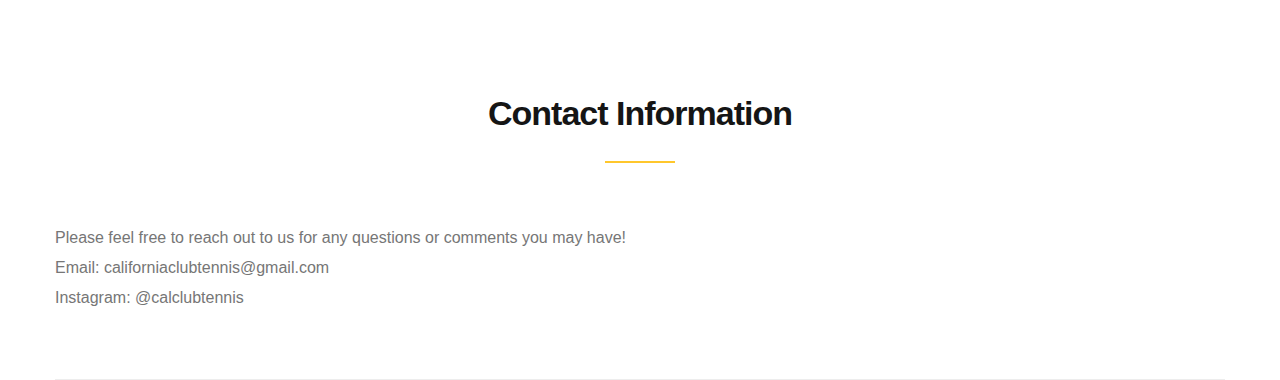
==== commit 321afc35: "updated sectionals 2024 win" ====
--- a/index.html
+++ b/index.html
@@ -16,7 +16,7 @@
 
     <meta property="og:site_name" content="Cal Club Tennis"/>
     <meta property="og:title" content="California Club Tennis"/>
-    <meta property="og:description" content="Cal Club Tennis is a co-ed, competitive, club tennis team. In the fall we travel locally and play against other schools in the Bay Area, and in the spring we participate in Cali Cup and Nationals!"/>
+    <meta property="og:description" content="Cal Club Tennis is a co-ed, competitive, club tennis team. In the fall we travel locally and play against other schools in the Bay Area, and in the spring we travel to Arizona and Nationals!"/>
     <meta property="og:image" content="images/sectionals2018.JPG">
     <meta property="og:url" content="http://californiaclubtennis.com/">
     <meta property="og:type" content="blog"/>
@@ -126,7 +126,7 @@
             </div>
             <div class="">
                 <p class="lead" data-aos="fade-up">
-                    Cal Club Tennis is a co-ed, competitive, club tennis team. In the fall, we travel locally and play against other schools in the Bay Area. In the spring, we compete in travel tournaments including Cali Cup and Nationals! We are the 13-time defending Northern California Sectionals champions and five time national champions. We cinched our 5th TOC National Championship title in April 2024, making us the #1 club tennis team in the nation!
+                    Cal Club Tennis is a co-ed, competitive, club tennis team. In the fall, we travel locally and play against other schools in the Bay Area. In the spring, we compete in travel tournaments including Arizona's Wildcat Winter Classic and Nationals! We are the 13-time defending Northern California Sectionals champions and five time national champions. We cinched our 5th TOC National Championship title in April 2024, making us the #1 club tennis team in the nation!
                 </p>
                 <p class="lead" data-aos="fade-up">
                     Check back here to follow our tournament schedule, results, and events. Our first tournament of the season will be hosted here at UC Berkeley!! Make sure to also check out and follow our <a href="https://www.instagram.com/calclubtennis/">Instagram</a> to stay up to date about our results and events! You can additionally fill out our <a href="https://forms.gle/V7wuyDzd5sjMBeMe8">interest form</a> to be added to our mailing list to receive messages about future tryout opportunities, group hits, and tournaments open to everyone! 
@@ -614,64 +614,126 @@
             <div>
                 <div class="flex-left">
                     <div class="flex-text-left">
+                        <h2>September 2024</h2>
+                        <h3 class="heading">Cal Club Tennis Wins 2024 Sectionals!</h3>
+                        <p class="caption-left">CCT had an incredible weekend at Broadstone Sports Club with Cal Gold (A) dominating in the finals with a decisive 27-14 victory over UC Davis A to claim the title, while Cal Blue (B) had a clutch win in the backdraw. Cal Chungus (C) made waves, taking down Stanford C and Santa Clara A to secure 3rd place! Cal Oski (D) was a force in pool play, winning every match before narrowly falling to Santa Clara A by just a few games. Overall, it was a thrilling experience filled with unforgettable memories!</p>
+                    </div>
+                    <div class="slideshow-container" id="sectionals-slideshow">
+                        <div class="mySlides sectionals fade">
+                            <img src="images/sectionals_2024.jpg" style="width:100%">
+                        </div>
+                        <div class="mySlides sectionals fade">
+                            <img src="images/cal_a_2024.jpg" style="width:100%">
+                        </div>
+                        <div class="mySlides sectionals fade">
+                            <img src="images/cal_b_2024.jpg" style="width:100%">
+                        </div>
+                        <div class="mySlides sectionals fade">
+                            <img src="images/cal_c_2024.jpg" style="width:100%">
+                        </div>
+                        <div class="mySlides sectionals fade">
+                            <img src="images/cal_d_2024.jpg" style="width:100%">
+                        </div>
+                        <div class="mySlides sectionals fade">
+                            <img src="images/sophia_sectionals.jpg" style="width:100%">
+                        </div>
+                        <div class="mySlides sectionals fade">
+                            <img src="images/lleyton_sectionals.jpg" style="width:100%">
+                        </div>
+                        <div class="mySlides sectionals fade">
+                            <img src="images/derek_jack_sectionals.jpg" style="width:100%">
+                        </div>
+                        <div class="mySlides sectionals fade">
+                            <img src="images/neha_sectionals.jpg" style="width:100%">
+                        </div>
+                        <div class="mySlides sectionals fade">
+                            <img src="images/dibs_sectionals.jpg" style="width:100%">
+                        </div>
+                        <div class="mySlides sectionals fade">
+                            <img src="images/charlie_nicole_sectionals.jpg" style="width:100%">
+                        </div>
+                        <div class="mySlides sectionals fade">
+                            <img src="images/group_pic_sectionals.jpg" style="width:100%">
+                        </div>
+                        <div class="mySlides sectionals fade">
+                            <img src="images/mrchung_rawr.jpg" style="width:100%">
+                        </div>
+                        <div class="mySlides sectionals fade">
+                            <img src="images/neel_jodi_sectionals.jpg" style="width:100%">
+                        </div>
+                        <div class="mySlides sectionals fade">
+                            <img src="images/gals_pic_sectionals.jpg" style="width:100%">
+                        </div>
+                        <div class="mySlides sectionals fade">
+                            <img src="images/sectionals_guy_pic.jpg" style="width:100%">
+                        </div>
+                        <a class="prev" onclick="plusSlides(-1, 'sectionals')">&#10094;</a>
+                        <a class="next" onclick="plusSlides(1, 'sectionals')">&#10095;</a>
+                    </div>
+                </div>
+            </div>
+
+            <div>
+                <div class="flex-left">
+                    <div class="flex-text-left">
                         <h2>April 2024</h2>
                         <h3 class="heading">Cal Club Tennis Brings Home 5th National Championship Title</h3>
                         <p class="caption-left">For the first time since 2015, Cal wins the TOC National Championships, defeating USC in the finals. Throughout the gold bracket, Cal faced fierce competition, but prevailed against tough opponents like Cal Poly SLO, University of Miami, and Princeton. Thank you to the wonderful parents who traveled all the way to Rome, Georgia to support us and awesome job, team! GOOOOO BEARSSS!!!</p>
                     </div>
-                    <div class="slideshow-container">
-                        <div class="mySlides fade">
+                    <div class="slideshow-container" id="nationals-slideshow">
+                        <div class="mySlides nationals fade">
                             <img src="images/Nationals_2024.jpg" style="width:100%">
                         </div>
-                        <div class="mySlides fade">
+                        <div class="mySlides nationals fade">
                             <img src="images/group_huddle.jpg" style="width:100%">
                         </div>
-                        <div class="mySlides fade">
+                        <div class="mySlides nationals fade">
                             <img src="images/cmon_henry.jpg" style="width:100%">
                         </div>
-                        <div class="mySlides fade">
+                        <div class="mySlides nationals fade">
                             <img src="images/vdawg_forehand.jpg" style="width:100%">
                         </div>
-                        <div class="mySlides fade">
+                        <div class="mySlides nationals fade">
                             <img src="images/henry_backhand.jpg" style="width:100%">
                         </div>
-                        <div class="mySlides fade">
+                        <div class="mySlides nationals fade">
                             <img src="images/tyler_backhand.jpg" style="width:100%">
                         </div>
-                        <div class="mySlides fade">
+                        <div class="mySlides nationals fade">
                             <img src="images/drew_watching.jpg" style="width:100%">
                         </div>
-                        <div class="mySlides fade">
+                        <div class="mySlides nationals fade">
                             <img src="images/pavan_forehand.jpg" style="width:100%">
                         </div>
-                        <div class="mySlides fade">
+                        <div class="mySlides nationals fade">
                             <img src="images/katelyn_backhand.jpg" style="width:100%">
                         </div>
-                        <div class="mySlides fade">
+                        <div class="mySlides nationals fade">
                             <img src="images/henry_pavan.jpg" style="width:100%">
                         </div>
-                        <div class="mySlides fade">
+                        <div class="mySlides nationals fade">
                             <img src="images/natasha_net.JPG" style="width:100%">
                         </div>
-                        <div class="mySlides fade">
+                        <div class="mySlides nationals fade">
                             <img src="images/karis_katelyn.jpg" style="width:100%">
                         </div>
-                        <div class="mySlides fade">
+                        <div class="mySlides nationals fade">
                             <img src="images/mr_chung_celebrate.jpg" style="width:100%">
                         </div>
-                        <div class="mySlides fade">
+                        <div class="mySlides nationals fade">
                             <img src="images/henry_katelyn.jpg" style="width:100%">
                         </div>
-                        <div class="mySlides fade">
+                        <div class="mySlides nationals fade">
                             <img src="images/good_match.jpg" style="width:100%">
                         </div>
-                        <div class="mySlides fade">
+                        <div class="mySlides nationals fade">
                             <img src="images/go_team.jpg" style="width:100%">
                         </div>
-                        <div class="mySlides fade">
+                        <div class="mySlides nationals fade">
                             <img src="images/bomboclats.jpg" style="width:100%">
                         </div>
-                        <a class="prev" onclick="plusSlides(-1)">&#10094;</a>
-                        <a class="next" onclick="plusSlides(1)">&#10095;</a>
+                        <a class="prev" onclick="plusSlides(-1, 'nationals')">&#10094;</a>
+                        <a class="next" onclick="plusSlides(1, 'nationals')">&#10095;</a>
                     </div>
                 </div>
             </div>
@@ -686,17 +748,6 @@
                     <img src="images/sectionals_2023.jpg" style="width:450px"/>
                 </div>
             </div>
-
-	        <div>
-                <div class="flex-left">
-                    <div class="flex-text-left">
-                        <h2>April 2023</h2>
-                        <h3 class="heading">Cal Club Tennis competes at 2023 TOC Nationals in Arizona</h3>
-                        <p class="caption-left">From April 7-9, the USTA Tennis on Campus National Championships hosted 64 schools from across the country. Cal A fell just short against University of Virginia the winners of the tournament. </p>
-                    </div>
-                    <img src="images/IMG_5389.JPG" style="width:450px"/>
-                </div>
-            </div>
 		
             <h5 style="text-align:center">Check out past events <a href="history.html">here</a>!</h5>
         </div>
--- a/css/main.css
+++ b/css/main.css
@@ -2083,19 +2083,38 @@
   background: white;
 }
 
+/* .flex-left {
+  display: flex;
+  flex-direction: row;
+  margin-bottom: 60px;
+}
+
+.flex-text-left {
+  align-self: center;
+}
+
+.caption-left {
+  margin-right: 15%;
+} */
+
 .flex-left {
   display: flex;
   flex-direction: row;
+  align-items: flex-start;
   margin-bottom: 60px;
 }
 
 .flex-text-left {
-  align-self: center;
-}
-
-.caption-left {
+  flex: 1; 
   margin-right: 15%;
 }
+
+.flex-left img {
+  width: 450px;
+  height: auto; /* Maintains the image's aspect ratio */
+  object-fit: cover; /* Ensures the image fills its space without distortion */
+  flex-shrink: 0; /* Prevents the image from resizing if the container shrinks */
+} */
 
 /* ===================================================================
  *  12. pricing - (_layout.scss)
